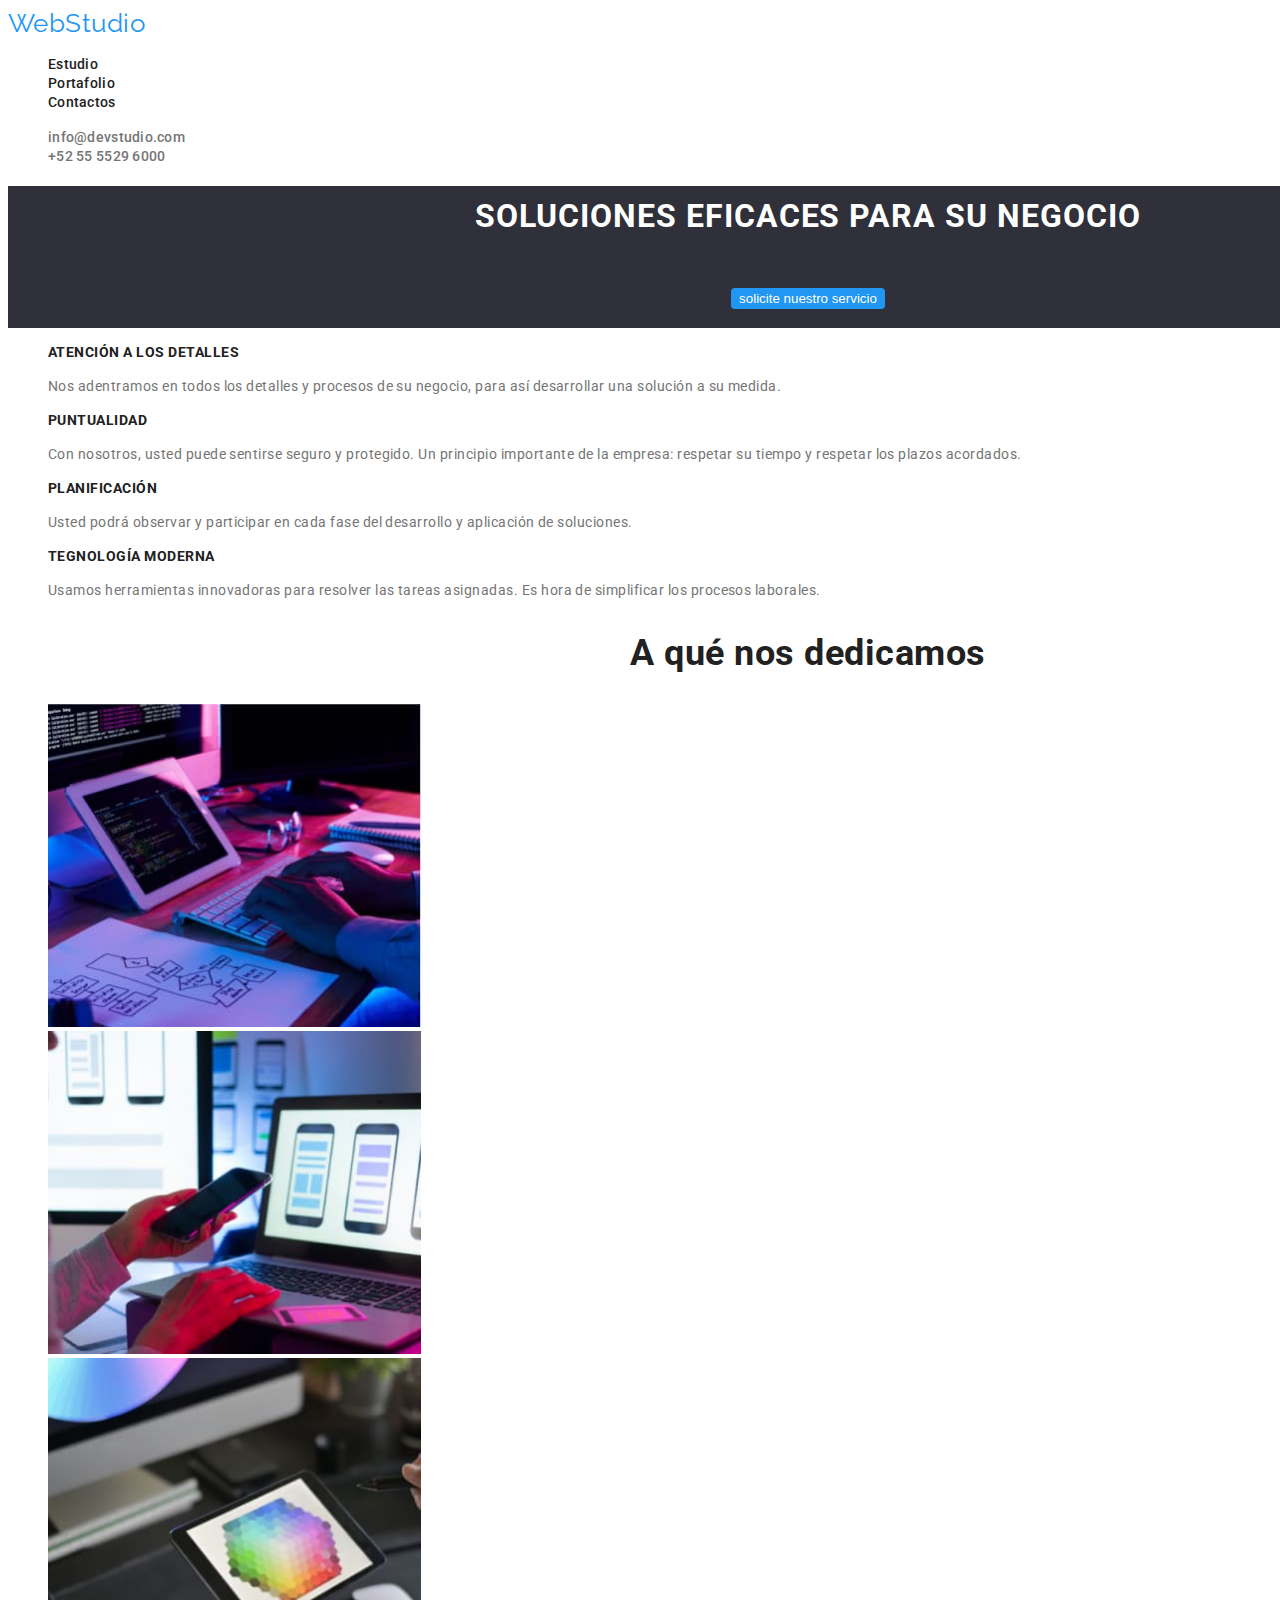
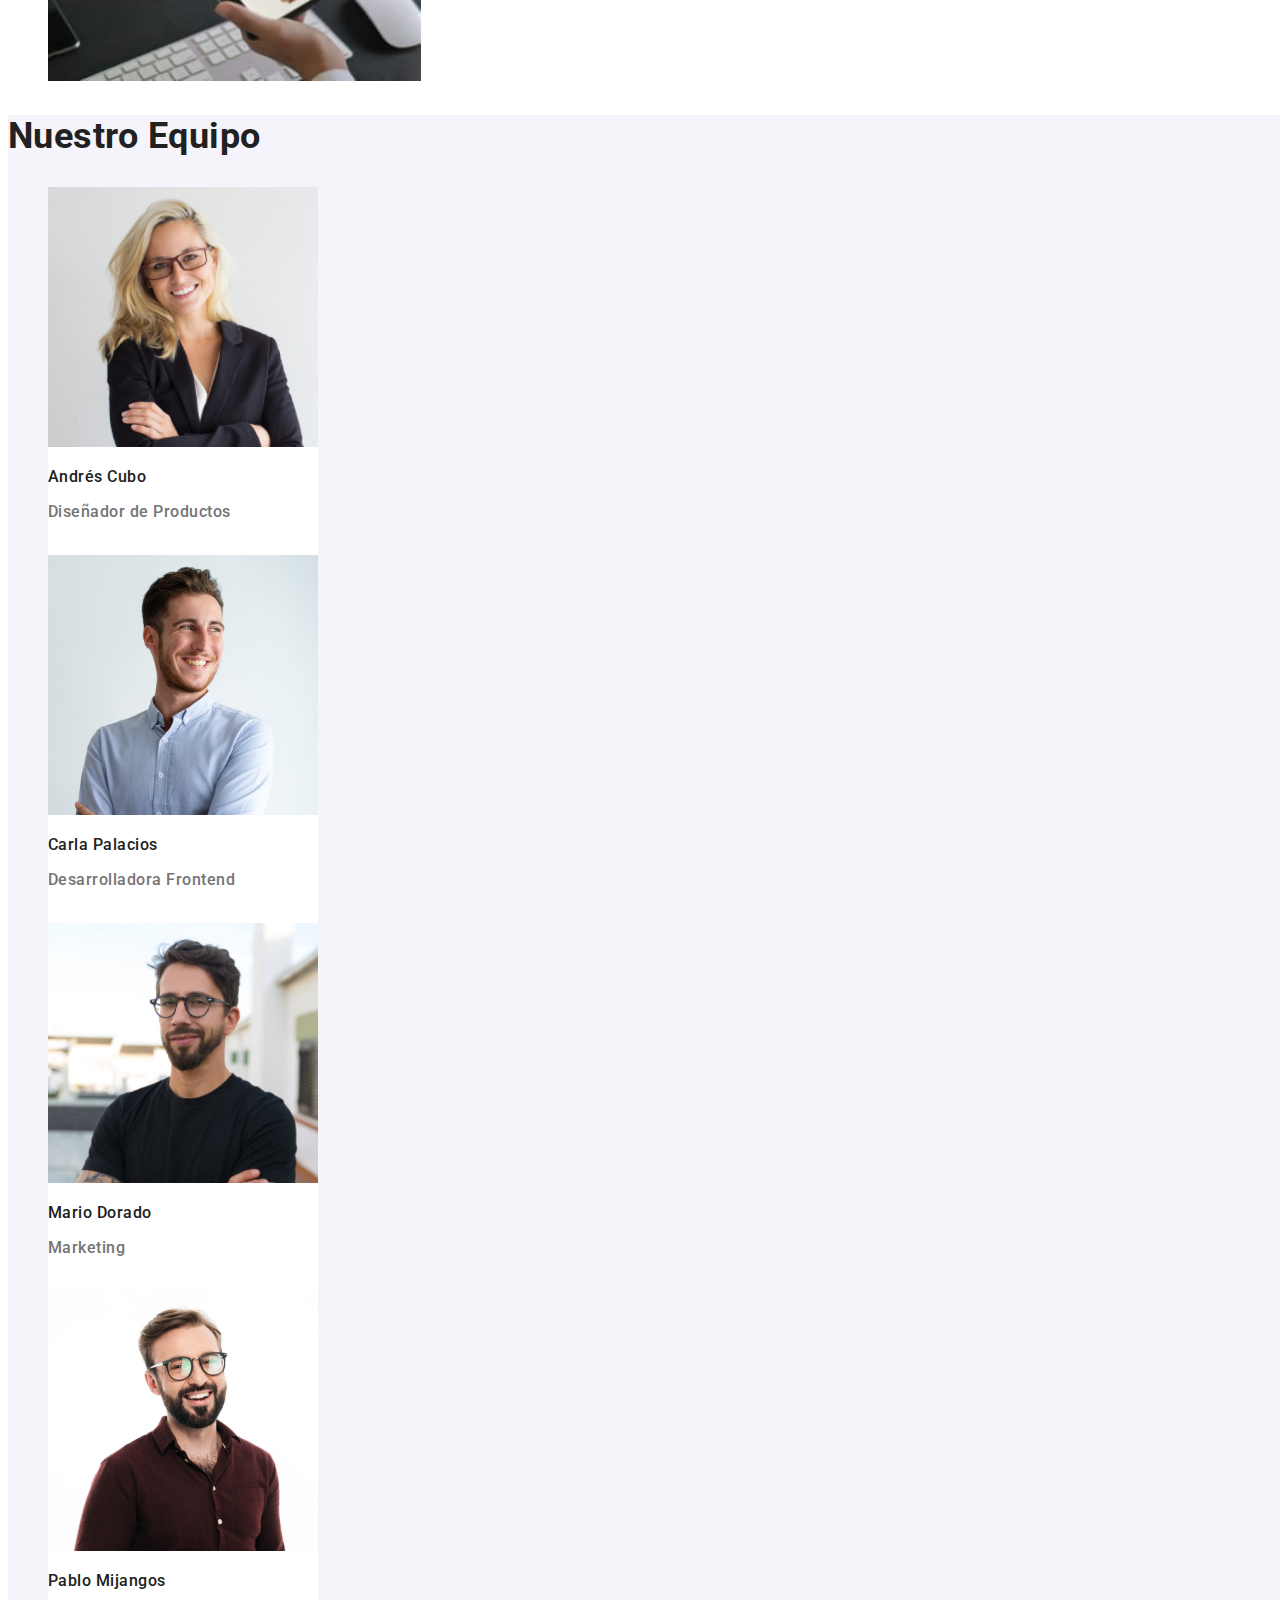
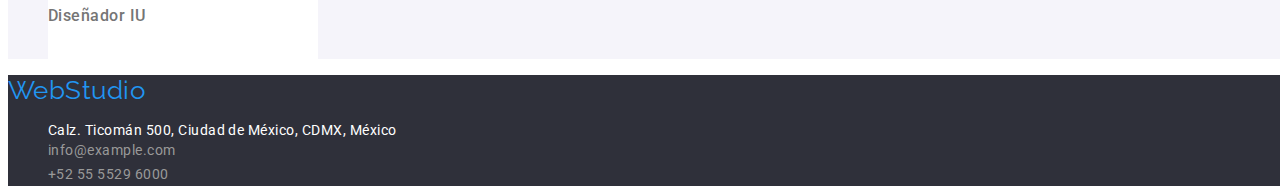
==== index.html @ 9036af28 "update 7" ====
<!DOCTYPE html>
<html lang="en">
  <head>
    <meta charset="UTF-8" />
    <meta http-equiv="X-UA-Compatible" content="IE=edge" />
    <meta name="viewport" content="width=device-width, initial-scale=1.0" />
    <link rel="stylesheet" href="css/styles.css" />
    <link rel="preconnect" href="https://fonts.googleapis.com" />
    <link rel="preconnect" href="https://fonts.gstatic.com" crossorigin />
    <link
      href="https://fonts.googleapis.com/css2?family=Raleway:wght@700&family=Roboto:wght@300;400;500;700;900&display=swap"
      rel="stylesheet"
    />
  </head>
  <body>
    <header>
      <nav>
        <a href="./index.html" class="WebTittle">WebStudio</a>
        <ul class="HeaderList">
          <li class="HeaderMenu"><a href="./index.html" class="HeaderLink">Estudio</a></li>
          <li class="HeaderMenu"><a href="./portafolio.html" class="HeaderLink">Portafolio</a></li>
          <li class="HeaderMenu"><a href="" class="HeaderLink">Сontactos</a></li>
        </ul>
      </nav>
      <ul>
        <li><a href="mailto" class="Contact">info@devstudio.com</a></li>
        <li><a href="tel" class="Contact">+52 55 5529 6000</a></li>
      </ul>
    </header>
    <main>
      <section class="MainTop">
        <h1 class="Maintittle">SOLUCIONES EFICACES PARA SU NEGOCIO</h1>
        <button type="button" class="mainbutton">
          solicite nuestro servicio
        </button>
      </section>
      <section class="MainMid">
        <ul>
          <li>
            <h3 class="MainMidH3">ATENCIÓN A LOS DETALLES</h3>
            <p class="MainMidP">
              Nos adentramos en todos los detalles y procesos de su negocio,
              para así desarrollar una solución a su medida.
            </p>
          </li>
          <li>
            <h3 class="MainMidH3">PUNTUALIDAD</h3>
            <p class="MainMidP">
              Con nosotros, usted puede sentirse seguro y protegido. Un
              principio importante de la empresa: respetar su tiempo y respetar
              los plazos acordados.
            </p>
          </li>
          <li>
            <h3 class="MainMidH3">PLANIFICACIÓN</h3>
            <p class="MainMidP">
              Usted podrá observar y participar en cada fase del desarrollo y
              aplicación de soluciones.
            </p>
          </li>
          <li>
            <h3 class="MainMidH3">TEGNOLOGÍA MODERNA</h3>
            <p class="MainMidP">
              Usamos herramientas innovadoras para resolver las tareas
              asignadas. Es hora de simplificar los procesos laborales.
            </p>
          </li>
        </ul>
      </section>
      <section class="MainMid2">
        <h2 class="MainMidT">A qué nos dedicamos</h2>
        <ul>
          <li><img src="./images/imagen5.jpg" alt="imagen" width="373" /></li>
          <li><img src="./images/imagen6.jpg" alt="imagen" width="373" /></li>
          <li><img src="./images/imagen7.jpg" alt="imagen" width="373" /></li>
        </ul>
      </section>
      <section class="MainBot">
        <h2 class="MainBotT">Nuestro Equipo</h2>
        <ul class="Members">
          <li class="Frame">
            <img src="./images/imagen1.jpg" alt="imagenPD" width="270" />
            <h3 class="Name">Andrés Cubo</h3>
            <p class="Position">Diseñador de Productos</p>
          </li>
          <li class="Frame">
            <img src="./images/imagen2.jpg" alt="imagenFD" width="270" />
            <h3 class="Name">Carla Palacios</h3>
            <p class="Position">Desarrolladora Frontend</p>
          </li class="Frame">
          <li class="Frame">
            <img src="./images/imagen3.jpg" alt="imagenM" width="270" />
            <h3 class="Name">Mario Dorado</h3>
            <p class="Position">Marketing</p>
          </li>
          <li class="Frame">
            <img src="./images/imagen4.jpg" alt="imagenDIU" width="270" />
            <h3 class="Name">Pablo Mijangos</h3>
            <p class="Position">Diseñador IU</p>
          </li>
        </ul>
      </section>
    </main>
    <footer>
      <a href="./index.html" class="Webfooter">WebStudio</a>
      <address>
        <ul>
          <li class="address">
            <a href="https://goo.gl/maps/H7K6rjt7Y7gXga2o7"></a>Calz. Ticomán
            500, Ciudad de México, CDMX, México
          </li>
          <li><a href="info@example.com" class="contactfooter">info@example.com</a></li>
          <li><a href="tel" class="contactfooter">+52 55 5529 6000 </a></li>
        </ul>
      </address>
    </footer>
  </body>
</html>
---- css/styles.css ----
/*Index.html */
.WebTittle {
  color: #2196f3;
  font-family: 'Raleway', sans-serif;
  text-decoration: none;
  font-size: 26px;
}

ul {
  list-style: none;
}

.Contact {
  text-decoration: none;
  color: #757575;
  font-family: 'Roboto';
  font-style: normal;
  font-weight: 500;
  font-size: 14px;
  line-height: 16px;
  letter-spacing: 0.02em;
}

.Contact:hover {
  color: #2196f3;
}

.Contact:focus {
  color: #2196f3;
}

.HeaderLink {
  text-decoration: none;
  color: #212121;
  font-family: 'Roboto';
  font-style: normal;
  font-weight: 500;
  font-size: 14px;
  line-height: 16px;
  letter-spacing: 0.02em;
}

.HeaderLink:hover {
  color: #2196f3;
}
.HeaderLink:focus {
  color: #2196f3;
}
/* Body CSS*/

body {
  font-family: 'Roboto', sans-serif;
  font-size: 14 px;
  color: #212121;
  background-color: var(--primary-white-color);
  letter-spacing: 0.03em;
  width: 1600px;
  height: 2410px;
  background-color: #ffffff;
}

button:hover {
  color: #ffffff;
  background-color: #2196f3;
}

/* CSS de Main*/

.mainbutton {
  background-color: #2196f3;
  cursor: pointer;
  border-radius: 4px;
  color: #ffffff;
  border-color: transparent;
}

.mainbutton:hover {
  background-color: #2196f3;
}

.mainbutton:focus {
  background-color: #2196f3;
}

.MainTittle {
  font-size: 44px;
}

.MainTop {
  font-family: 'Roboto', sans-serif;
  background: #2f303a;
  color: #ffffff;
  font-family: 'Roboto';
  font-style: normal;
  font-weight: 900;
  line-height: 60px;
  text-align: center;
  letter-spacing: 0.06em;
}

.MainMid {
}

.MainMidH3 {
  font-family: 'Roboto', sans-serif;
  color: #212121;
  font-weight: 700;
  font-size: 14px;
}

.MainMidP {
  font-family: 'Roboto', sans-serif;
  color: #757575;
  font-style: normal;
  font-weight: 400;
  font-size: 14px;
  line-height: 24px;
}

.MainMid2 {
}

.MainMidT {
  font-family: 'Roboto', sans-serif;
  font-style: normal;
  font-weight: 700;
  font-size: 36px;
  line-height: 42px;
  text-align: center;
}

.MainBot {
  width: 1600px;
  background: #f5f4fa;
}

.MainBotT {
  font-family: 'Roboto', sans-serif;
  font-style: normal;
  font-weight: 700;
  font-size: 36px;
  line-height: 42px;
}

.Name {
  font-family: 'Roboto', sans-serif;
  color: #212121;
  font-style: normal;
  font-weight: 500;
  font-size: 16px;
  line-height: 19px;
}

.Position {
  color: #757575;
  font-family: 'Roboto', sans-serif;
  font-style: normal;
  font-weight: 500;
  font-size: 16px;
  line-height: 19px;
}

.Members {
  width: 1177px;
  background: #f5f4fa;
}

.Frame {
  width: 270px;
  height: 368px;
  background-color: #ffffff;
}

footer {
  background: #2f303a;
}

.Webfooter {
  color: #2196f3;
  font-family: 'Raleway', sans-serif;
  text-decoration: none;
  font-size: 26px;
  line-height: 31px;
}

.address {
  color: #ffffff;
  font-family: 'Roboto', sans-serif;
  font-style: normal;
  font-weight: 400;
  font-size: 14px;
}

.contactfooter {
  color: hsl(0, 0%, 60%);
  font-style: normal;
  font-weight: 400;
  font-size: 14px;
  line-height: 24px;
  text-decoration: none;
}

/* PORTAFOLIO CSS PART*/

.Sections {
  background: #f5f4fa;
  border-radius: 4px;
}

.buttonP {
  display: inline-block;
  background: #f5f4fa;
  border-radius: 4px;
  cursor: pointer;
  border-color: transparent;
}

.buttonP:hover {
  color: #ffffff;
  background-color: #2196f3;
}

.BotonText {
  font-size: 16px;
  font-weight: 500;
  font-family: inherit;
  padding: 6px 6px;
}

.listaPorta {
  text-decoration: none;
  color: #212121;
}

.Alist {
  text-decoration: none;
  list-style: none;
}

.listph3 {
  text-decoration: none;
  list-style: none;
}

.LiPorta {
  text-decoration: none;
  list-style: none;
}

.PortaBody {
  text-decoration: none;
  list-style: none;
}
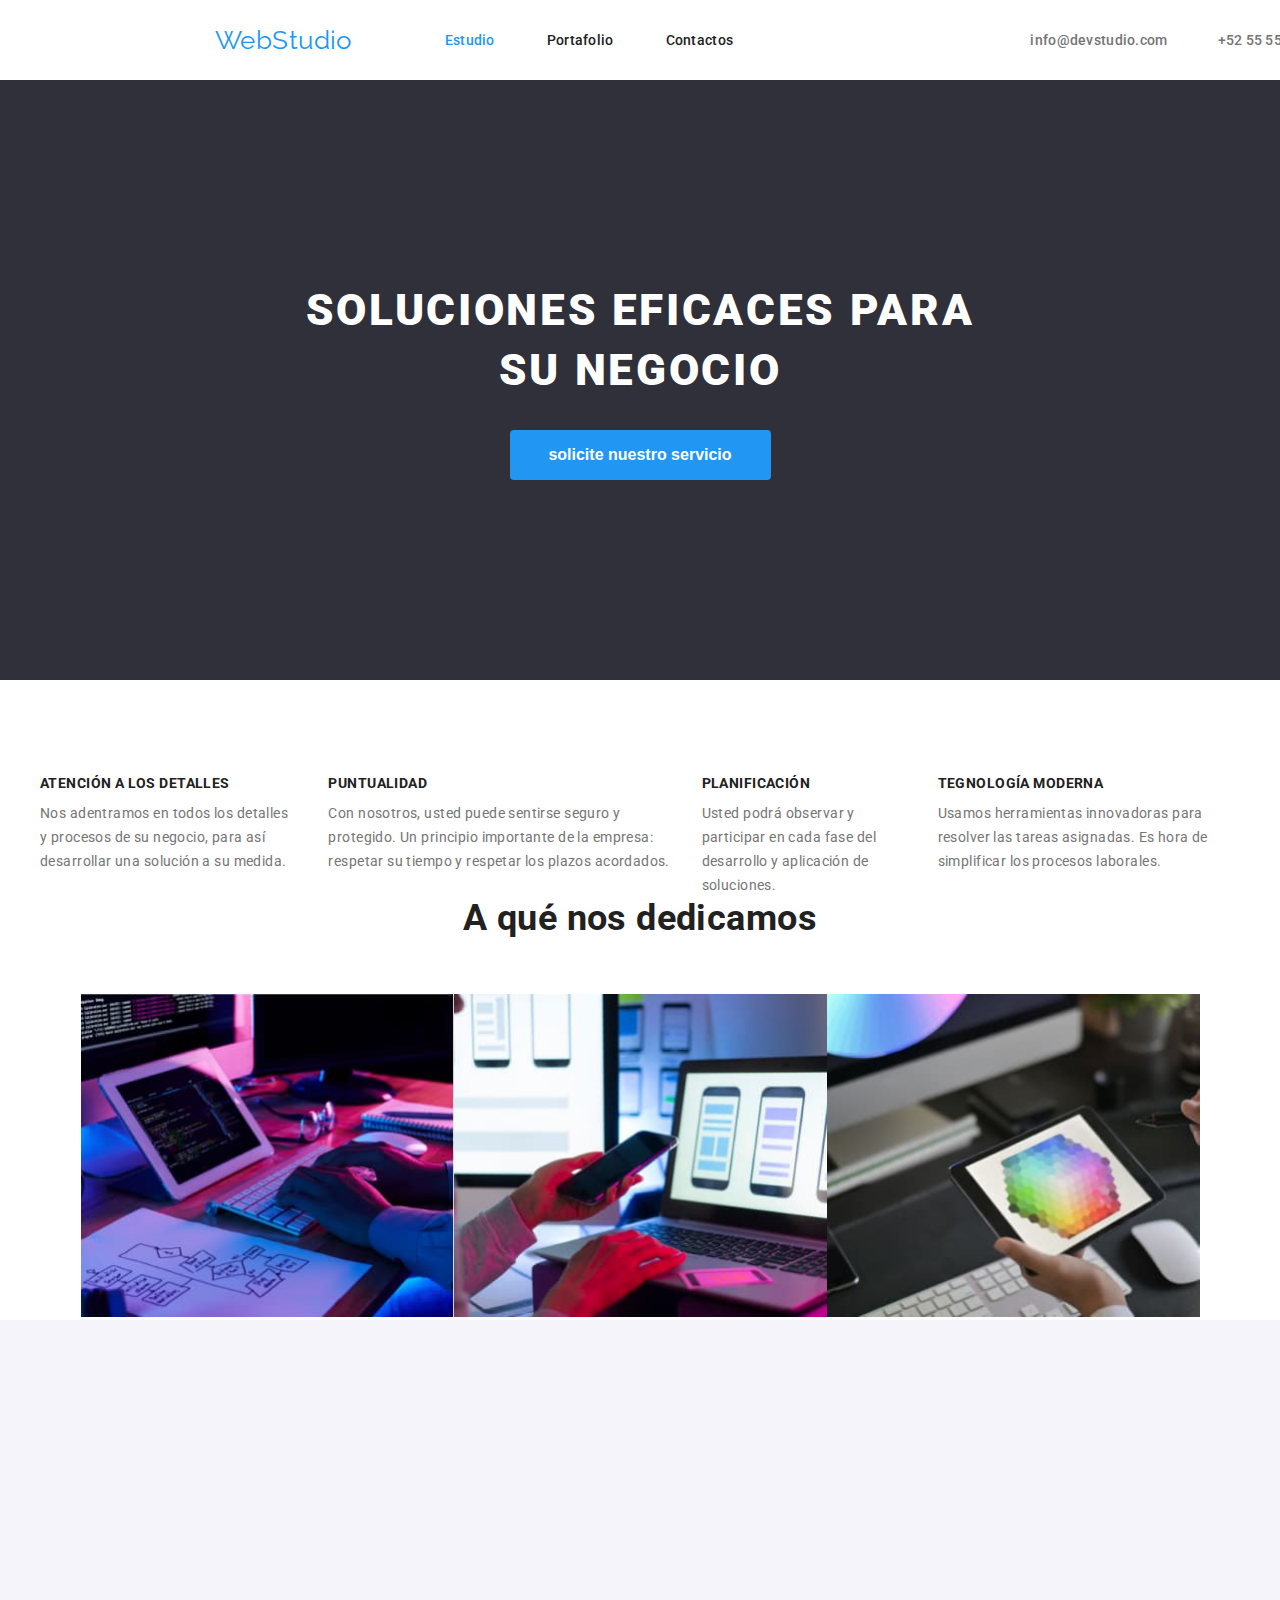
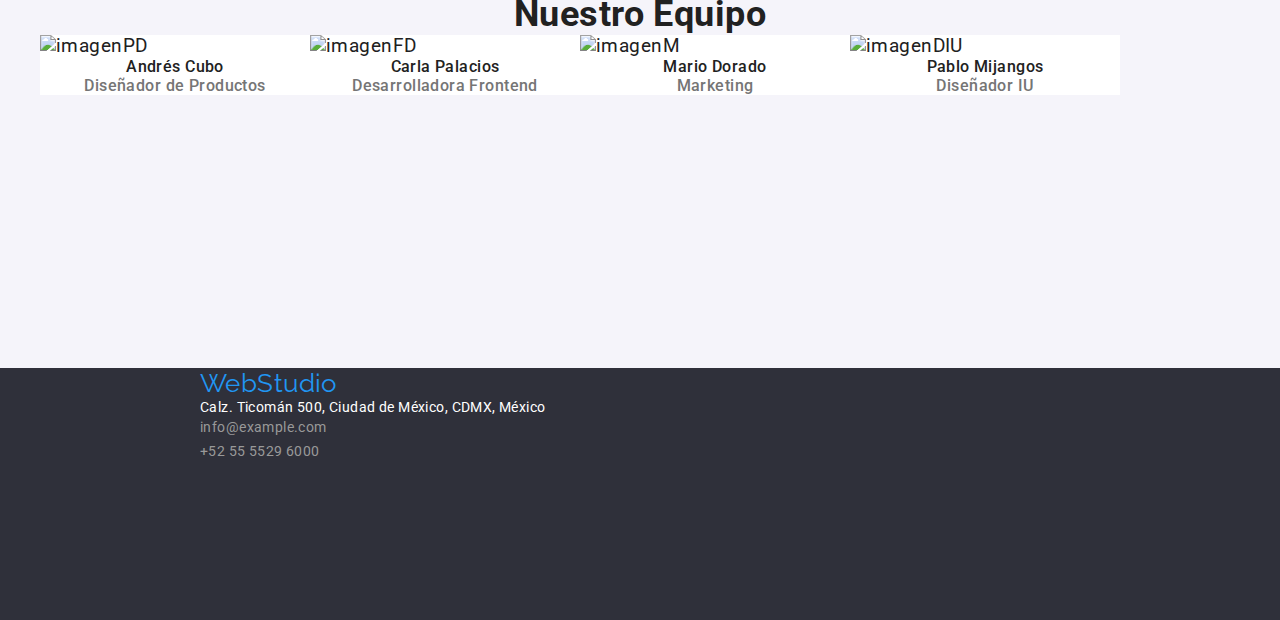
==== commit d7d2f420: "update 4" ====
--- a/index.html
+++ b/index.html
@@ -14,105 +14,143 @@
   </head>
   <body>
     <header>
-      <nav>
-        <a href="./index.html" class="WebTittle">WebStudio</a>
-        <ul class="HeaderList">
-          <li class="HeaderMenu"><a href="./index.html" class="HeaderLink">Estudio</a></li>
-          <li class="HeaderMenu"><a href="./portafolio.html" class="HeaderLink">Portafolio</a></li>
-          <li class="HeaderMenu"><a href="" class="HeaderLink">Сontactos</a></li>
-        </ul>
-      </nav>
-      <ul>
-        <li><a href="mailto" class="Contact">info@devstudio.com</a></li>
-        <li><a href="tel" class="Contact">+52 55 5529 6000</a></li>
-      </ul>
+      <div class="container">
+        <div class="header-container">
+          <nav>
+            <a href="./index.html" class="web-title">WebStudio</a>
+            <ul class="HeaderList">
+              <li class="HeaderMenu">
+                <a href="./index.html" class="HeaderLink active">Estudio</a>
+              </li>
+              <li class="HeaderMenu">
+                <a href="./portafolio.html" class="HeaderLink">Portafolio</a>
+              </li>
+              <li class="HeaderMenu">
+                <a href="" class="HeaderLink">Сontactos</a>
+              </li>
+            </ul>
+          </nav>
+          <ul class="header-info">
+            <li><a href="mailto" class="Contact">info@devstudio.com</a></li>
+            <li><a href="tel" class="Contact">+52 55 5529 6000</a></li>
+          </ul>
+        </div>
+      </div>
     </header>
     <main>
       <section class="MainTop">
-        <h1 class="Maintittle">SOLUCIONES EFICACES PARA SU NEGOCIO</h1>
-        <button type="button" class="mainbutton">
-          solicite nuestro servicio
-        </button>
+        <div class="container">
+          <h1 class="main-title">SOLUCIONES EFICACES PARA SU NEGOCIO</h1>
+          <button type="button" class="main-button">
+            solicite nuestro servicio
+          </button>
+        </div>
       </section>
       <section class="MainMid">
-        <ul>
-          <li>
-            <h3 class="MainMidH3">ATENCIÓN A LOS DETALLES</h3>
-            <p class="MainMidP">
-              Nos adentramos en todos los detalles y procesos de su negocio,
-              para así desarrollar una solución a su medida.
-            </p>
-          </li>
-          <li>
-            <h3 class="MainMidH3">PUNTUALIDAD</h3>
-            <p class="MainMidP">
-              Con nosotros, usted puede sentirse seguro y protegido. Un
-              principio importante de la empresa: respetar su tiempo y respetar
-              los plazos acordados.
-            </p>
-          </li>
-          <li>
-            <h3 class="MainMidH3">PLANIFICACIÓN</h3>
-            <p class="MainMidP">
-              Usted podrá observar y participar en cada fase del desarrollo y
-              aplicación de soluciones.
-            </p>
-          </li>
-          <li>
-            <h3 class="MainMidH3">TEGNOLOGÍA MODERNA</h3>
-            <p class="MainMidP">
-              Usamos herramientas innovadoras para resolver las tareas
-              asignadas. Es hora de simplificar los procesos laborales.
-            </p>
-          </li>
-        </ul>
+        <div class="container">
+          <ul class="details-list">
+            <li class="description-dt">
+              <h3 class="MainMidH3">ATENCIÓN A LOS DETALLES</h3>
+              <p class="MainMidP">
+                Nos adentramos en todos los detalles y procesos de su negocio,
+                para así desarrollar una solución a su medida.
+              </p>
+            </li>
+            <li class="description-dt">
+              <h3 class="MainMidH3">PUNTUALIDAD</h3>
+              <p class="MainMidP">
+                Con nosotros, usted puede sentirse seguro y protegido. Un
+                principio importante de la empresa: respetar su tiempo y
+                respetar los plazos acordados.
+              </p>
+            </li>
+            <li class="description-dt">
+              <h3 class="MainMidH3">PLANIFICACIÓN</h3>
+              <p class="MainMidP">
+                Usted podrá observar y participar en cada fase del desarrollo y
+                aplicación de soluciones.
+              </p>
+            </li>
+            <li class="description-dt">
+              <h3 class="MainMidH3">TEGNOLOGÍA MODERNA</h3>
+              <p class="MainMidP">
+                Usamos herramientas innovadoras para resolver las tareas
+                asignadas. Es hora de simplificar los procesos laborales.
+              </p>
+            </li>
+          </ul>
+        </div>
       </section>
       <section class="MainMid2">
-        <h2 class="MainMidT">A qué nos dedicamos</h2>
-        <ul>
-          <li><img src="./images/imagen5.jpg" alt="imagen" width="373" /></li>
-          <li><img src="./images/imagen6.jpg" alt="imagen" width="373" /></li>
-          <li><img src="./images/imagen7.jpg" alt="imagen" width="373" /></li>
-        </ul>
+        <div class="container">
+          <h2 class="MainMidT">A qué nos dedicamos</h2>
+          <ul class="img-dedication">
+            <li><img src="./images/imagen5.jpg" alt="imagen" width="373" /></li>
+            <li><img src="./images/imagen6.jpg" alt="imagen" width="373" /></li>
+            <li><img src="./images/imagen7.jpg" alt="imagen" width="373" /></li>
+          </ul>
+        </div>
       </section>
       <section class="MainBot">
-        <h2 class="MainBotT">Nuestro Equipo</h2>
-        <ul class="Members">
-          <li class="Frame">
-            <img src="./images/imagen1.jpg" alt="imagenPD" width="270" />
-            <h3 class="Name">Andrés Cubo</h3>
-            <p class="Position">Diseñador de Productos</p>
-          </li>
-          <li class="Frame">
-            <img src="./images/imagen2.jpg" alt="imagenFD" width="270" />
-            <h3 class="Name">Carla Palacios</h3>
-            <p class="Position">Desarrolladora Frontend</p>
-          </li class="Frame">
-          <li class="Frame">
-            <img src="./images/imagen3.jpg" alt="imagenM" width="270" />
-            <h3 class="Name">Mario Dorado</h3>
-            <p class="Position">Marketing</p>
-          </li>
-          <li class="Frame">
-            <img src="./images/imagen4.jpg" alt="imagenDIU" width="270" />
-            <h3 class="Name">Pablo Mijangos</h3>
-            <p class="Position">Diseñador IU</p>
-          </li>
-        </ul>
+        <div class="container flex-mainbot">
+          <h2 class="MainBotT">Nuestro Equipo</h2>
+          <ul class="Members">
+            <li class="Frame">
+              <img
+                src="./images/andres-cubo.jpg"
+                alt="imagenPD"
+                width="270"
+                class="team-img"
+              />
+              <h3 class="Name">Andrés Cubo</h3>
+              <p class="Position">Diseñador de Productos</p>
+            </li>
+            <li class="Frame">
+              <img
+                src="./images/carla-p.jpg"
+                alt="imagenFD"
+                width="270"
+                class="team-img"
+              />
+              <h3 class="Name">Carla Palacios</h3>
+              <p class="Position">Desarrolladora Frontend</p>
+            </li>
+            <li class="Frame">
+              <img src="./images/mario-d.jpg" alt="imagenM" width="270" />
+              <h3 class="Name">Mario Dorado</h3>
+              <p class="Position">Marketing</p>
+            </li>
+            <li class="Frame">
+              <img src="./images/pablo-m.jpg" alt="imagenDIU" width="270" />
+              <h3 class="Name">Pablo Mijangos</h3>
+              <p class="Position">Diseñador IU</p>
+            </li>
+          </ul>
+        </div>
       </section>
     </main>
     <footer>
-      <a href="./index.html" class="Webfooter">WebStudio</a>
-      <address>
-        <ul>
-          <li class="address">
-            <a href="https://goo.gl/maps/H7K6rjt7Y7gXga2o7"></a>Calz. Ticomán
-            500, Ciudad de México, CDMX, México
-          </li>
-          <li><a href="info@example.com" class="contactfooter">info@example.com</a></li>
-          <li><a href="tel" class="contactfooter">+52 55 5529 6000 </a></li>
-        </ul>
-      </address>
+      <div class="container">
+        <div class="footer-website">
+          <a href="./index.html" class="Webfooter">WebStudio</a>
+          <address>
+            <ul>
+              <li class="address">
+                <a href="https://goo.gl/maps/H7K6rjt7Y7gXga2o7"></a>Calz.
+                Ticomán 500, Ciudad de México, CDMX, México
+              </li>
+              <li>
+                <a href="info@example.com" class="contact-footer"
+                  >info@example.com</a
+                >
+              </li>
+              <li>
+                <a href="tel" class="contact-footer">+52 55 5529 6000 </a>
+              </li>
+            </ul>
+          </address>
+        </div>
+      </div>
     </footer>
   </body>
 </html>
--- a/css/styles.css
+++ b/css/styles.css
@@ -1,13 +1,95 @@
 /*Index.html */
-.WebTittle {
+* {
+  margin: 0;
+  padding: 0;
+  box-sizing: border-box;
+}
+
+a {
+  text-decoration: none;
+  list-style: none;
+}
+
+.container {
+  width: 1200px;
+  margin: 0 auto;
+} 
+
+header {
+  display: flex;
+  justify-content: space-between;
+  margin: auto;
+  height: 80px;
+  width: 1600px;
+}
+
+
+.header-container {
+  display: flex;
+  padding: 0px 15px;
+}
+
+nav {
+  display: flex;
+  align-items: center;
+}
+
+nav .HeaderList {
+  margin: 0;
+  padding: 0;
+}
+
+.web-title {
   color: #2196f3;
   font-family: 'Raleway', sans-serif;
-  text-decoration: none;
   font-size: 26px;
-}
+  margin-right: 93px;
+  text-decoration: none;
+  padding: 25px 0px;
+}
+
+.HeaderMenu {
+  margin-right: 20px;
+}
+
+.HeaderLink {
+  color: #212121;
+  font-family: 'Roboto';
+  font-style: normal;
+  font-weight: 500;
+  font-size: 14px;
+  line-height: 16px;
+  letter-spacing: 0.02em;
+  padding: 25px 0px;
+  text-decoration: none;
+}
+
+.active {
+  color: #2196f3;
+}
+
+.HeaderLink:hover,
+.HeaderLink:focus {
+  color: #2196f3;
+}
+/* Body CSS*/
 
 ul {
   list-style: none;
+}
+
+.HeaderList {
+  display: flex;
+  list-style: none;
+  gap: 50px 32px;
+  margin: 0;
+  padding: 0;
+}
+
+.header-info {
+  display: flex;
+  align-items: center;
+  margin-left: auto; 
 }
 
 .Contact {
@@ -17,46 +99,26 @@
   font-style: normal;
   font-weight: 500;
   font-size: 14px;
+  margin-right: 50px;
   line-height: 16px;
   letter-spacing: 0.02em;
 }
 
-.Contact:hover {
-  color: #2196f3;
-}
-
+.Contact:hover,
 .Contact:focus {
   color: #2196f3;
 }
 
-.HeaderLink {
-  text-decoration: none;
-  color: #212121;
-  font-family: 'Roboto';
-  font-style: normal;
-  font-weight: 500;
-  font-size: 14px;
-  line-height: 16px;
-  letter-spacing: 0.02em;
-}
-
-.HeaderLink:hover {
-  color: #2196f3;
-}
-.HeaderLink:focus {
-  color: #2196f3;
-}
-/* Body CSS*/
+.flex-header {
+  display: flex;
+}
 
 body {
-  font-family: 'Roboto', sans-serif;
-  font-size: 14 px;
-  color: #212121;
-  background-color: var(--primary-white-color);
+  background-color: #ffffff;
+  color: #212121;
+  font-family: 'Roboto', sans-serif;
+  font-size: 14px;
   letter-spacing: 0.03em;
-  width: 1600px;
-  height: 2410px;
-  background-color: #ffffff;
 }
 
 button:hover {
@@ -66,55 +128,77 @@
 
 /* CSS de Main*/
 
-.mainbutton {
-  background-color: #2196f3;
-  cursor: pointer;
-  border-radius: 4px;
-  color: #ffffff;
-  border-color: transparent;
-}
-
-.mainbutton:hover {
-  background-color: #2196f3;
-}
-
-.mainbutton:focus {
-  background-color: #2196f3;
-}
-
-.MainTittle {
+.MainTop {
+  display: flex;
+  align-items: center;
+  background: #2f303a;
+  color: #ffffff;
+  justify-content: center;
+  font-family: 'Roboto', sans-serif;
+  font-style: normal;
+  font-weight: 900;
+  text-align: center;
+  height: 600px;
+}
+
+.main-title {
+  color: white;
   font-size: 44px;
-}
-
-.MainTop {
-  font-family: 'Roboto', sans-serif;
-  background: #2f303a;
-  color: #ffffff;
-  font-family: 'Roboto';
-  font-style: normal;
   font-weight: 900;
   line-height: 60px;
-  text-align: center;
   letter-spacing: 0.06em;
-}
+  margin: auto;
+  width: 696px;
+  height: 120px;
+}
+
+.main-button {
+  background-color: #2196f3;
+  border-radius: 4px;
+  border-color: transparent;
+  cursor: pointer;
+  font-weight: 700;
+  font-size: 16px;
+  height: 50px;
+  line-height: 30px;
+  margin-top: 30px;
+  width: 261px;
+  color: #ffffff;
+}
+
+.main-button:hover,
+.main-button:focus {
+  background-color: #2196f3;
+}
+
 
 .MainMid {
 }
 
+.details-list {
+  display: flex;
+  margin-top: 95px;
+}
+
+.description-dt {
+  margin-right: 30px;
+}
+
 .MainMidH3 {
-  font-family: 'Roboto', sans-serif;
-  color: #212121;
+  color: #212121;
+  font-family: 'Roboto', sans-serif;
   font-weight: 700;
   font-size: 14px;
 }
 
 .MainMidP {
-  font-family: 'Roboto', sans-serif;
   color: #757575;
   font-style: normal;
   font-weight: 400;
+  font-family: 'Roboto', sans-serif;
   font-size: 14px;
   line-height: 24px;
+  margin-top: 10px;
 }
 
 .MainMid2 {
@@ -129,9 +213,20 @@
   text-align: center;
 }
 
+.img-dedication {
+  display: flex;
+  justify-content: center;
+  margin-top: 55px;
+}
+
 .MainBot {
-  width: 1600px;
+  display: flex;
+  align-items: center;
   background: #f5f4fa;
+  height: 648px;
+}
+
+.flex-mainbot {
 }
 
 .MainBotT {
@@ -140,11 +235,33 @@
   font-weight: 700;
   font-size: 36px;
   line-height: 42px;
+  text-align: center;
+}
+
+.Members {
+  display: flex;
+  align-content: center;
+  background: #f5f4fa;
+  font-size: 19px;
+  flex-wrap: wrap;
+  line-height: 1.18;
+  margin: 0;
+}
+
+.Frame {
+  display: flex;
+  flex-direction: column;
+  align-items: center;
+  width: 270px;
+  background-color: #ffffff;
+}
+
+.Frame .team-img {
 }
 
 .Name {
-  font-family: 'Roboto', sans-serif;
-  color: #212121;
+  color: #212121;
+  font-family: 'Roboto', sans-serif;
   font-style: normal;
   font-weight: 500;
   font-size: 16px;
@@ -160,19 +277,16 @@
   line-height: 19px;
 }
 
-.Members {
-  width: 1177px;
-  background: #f5f4fa;
-}
-
-.Frame {
-  width: 270px;
-  height: 368px;
-  background-color: #ffffff;
-}
-
 footer {
   background: #2f303a;
+  width: 1600px;
+  height: 252px;
+}
+
+.footer-website {
+  display: flex;
+  flex-direction: column;
+  justify-content: flex-start;
 }
 
 .Webfooter {
@@ -191,7 +305,7 @@
   font-size: 14px;
 }
 
-.contactfooter {
+.contact-footer {
   color: hsl(0, 0%, 60%);
   font-style: normal;
   font-weight: 400;
@@ -200,19 +314,64 @@
   text-decoration: none;
 }
 
+.contact-footer:focus,
+.contact-footer:hover {
+}
+
 /* PORTAFOLIO CSS PART*/
 
-.Sections {
+/*.Sections {
   background: #f5f4fa;
   border-radius: 4px;
 }
+*/
+.portafolio-content {
+  width: 1170px;
+  height: 1360px;
+}
 
 .buttonP {
-  display: inline-block;
-  background: #f5f4fa;
   border-radius: 4px;
+  background-color: #f5f4fa;
+  border-color: transparent;
+  color: black;
   cursor: pointer;
-  border-color: transparent;
+  font-weight: 500;
+  font-size: 16px;
+  line-height: 26px;
+  text-align: center;
+}
+
+/*Seccion de botones */
+
+.menu-portafolio {
+  display: flex;
+}
+
+.todo {
+  height: 38px;
+  width: 73px;
+}
+.sitios-web {
+  height: 38px;
+  width: 128px;
+}
+.aplicaciones {
+  height: 38px;
+  width: 145px;
+}
+.diseno {
+  height: 38px;
+  width: 103px;
+}
+.marketing {
+  height: 38px;
+  width: 130px;
+}
+
+.buttonP-active {
+  background-color: #2196f3;
+  color: #ffffff;
 }
 
 .buttonP:hover {
@@ -227,9 +386,25 @@
   padding: 6px 6px;
 }
 
-.listaPorta {
-  text-decoration: none;
-  color: #212121;
+.menu-main {
+}
+
+.lista-porta {
+  display: flex;
+  flex-wrap: wrap;
+  justify-content: space-between;
+  color: #212121;
+  margin-top: 50px;
+  margin-bottom: 83px;
+  text-decoration: none;
+}
+
+.LiPorta {
+  border: 1px solid #eeeeee;
+  margin-right: 10px;
+  margin-top: 20px;
+  width: 370px;
+  height: 404px;
 }
 
 .Alist {
@@ -240,14 +415,16 @@
 .listph3 {
   text-decoration: none;
   list-style: none;
-}
-
-.LiPorta {
-  text-decoration: none;
-  list-style: none;
+  color: #212121;
 }
 
 .PortaBody {
   text-decoration: none;
   list-style: none;
 }
+
+.Psubti {
+  list-style: none;
+  text-decoration: none;
+  color: #757575;
+}
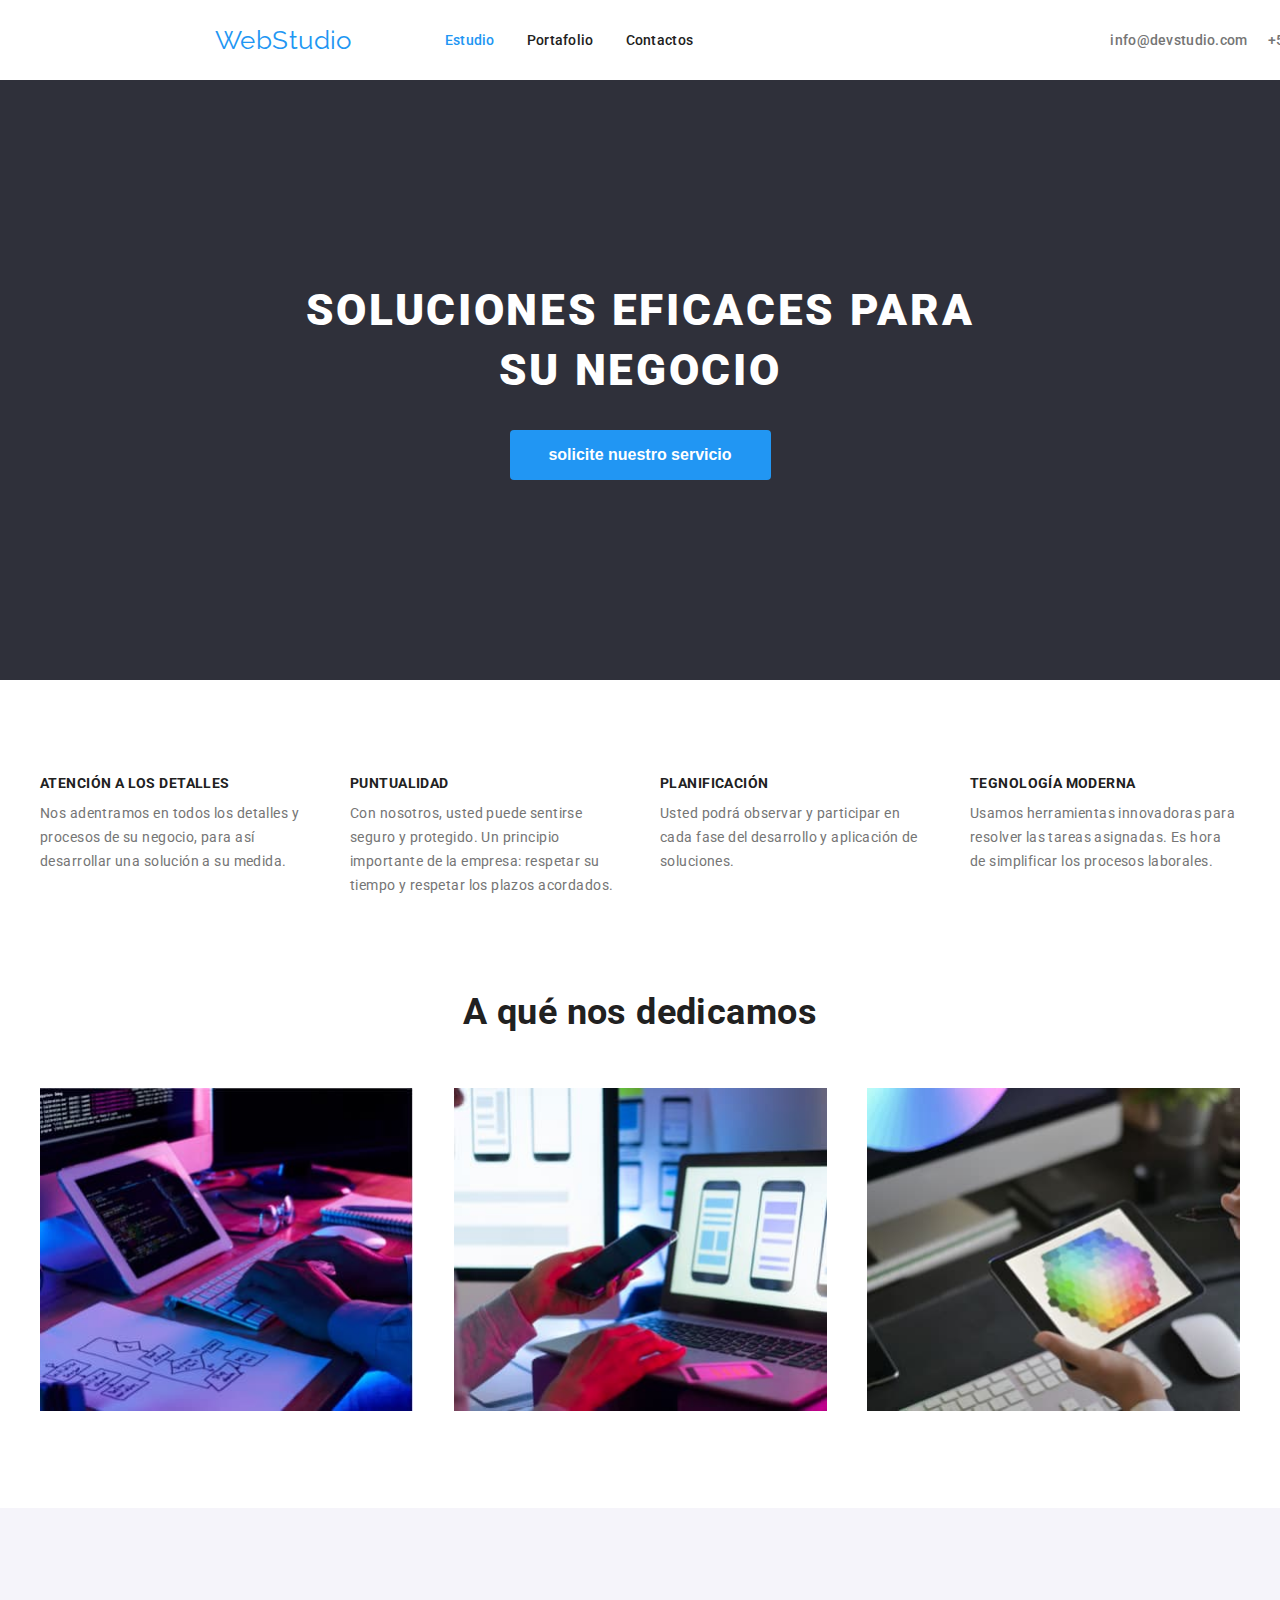
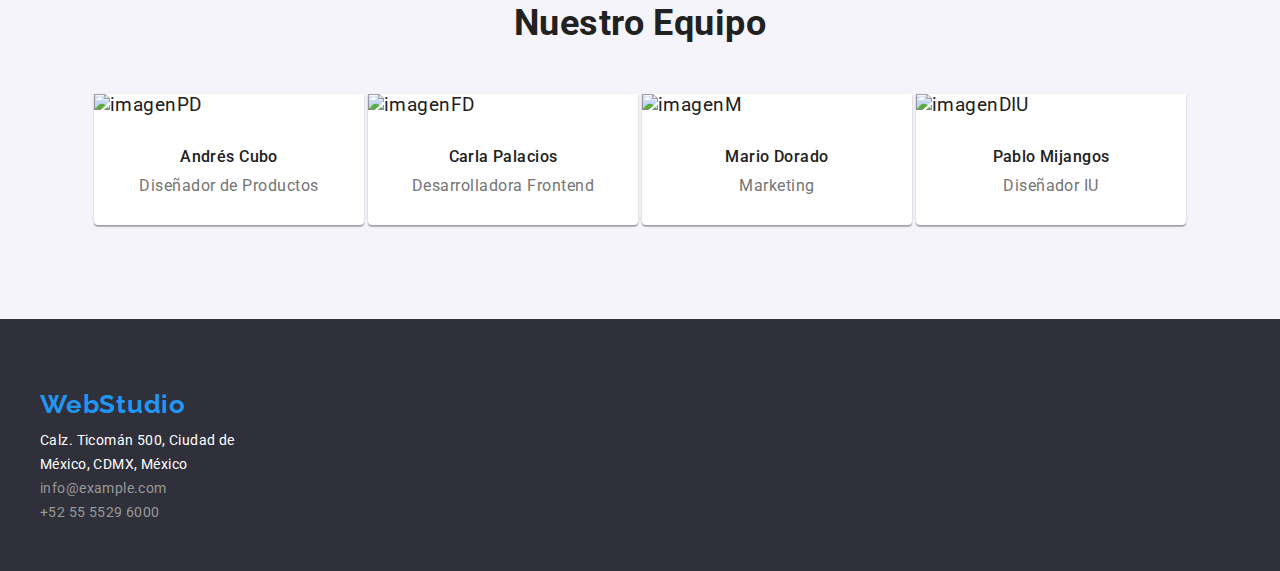
==== commit 038db196: "update" ====
--- a/index.html
+++ b/index.html
@@ -31,8 +31,8 @@
             </ul>
           </nav>
           <ul class="header-info">
-            <li><a href="mailto" class="Contact">info@devstudio.com</a></li>
-            <li><a href="tel" class="Contact">+52 55 5529 6000</a></li>
+            <li class="header-contact"><a href="mailto" class="Contact">info@devstudio.com</a></li>
+            <li class="header-contact"> <a href="tel" class="Contact">+52 55 5529 6000</a></li>
           </ul>
         </div>
       </div>
@@ -92,7 +92,7 @@
         </div>
       </section>
       <section class="MainBot">
-        <div class="container flex-mainbot">
+        <div class="container">
           <h2 class="MainBotT">Nuestro Equipo</h2>
           <ul class="Members">
             <li class="Frame">
@@ -100,30 +100,36 @@
                 src="./images/andres-cubo.jpg"
                 alt="imagenPD"
                 width="270"
-                class="team-img"
               />
-              <h3 class="Name">Andrés Cubo</h3>
-              <p class="Position">Diseñador de Productos</p>
+              <div class="frame-body">
+                <h3 class="Name">Andrés Cubo</h3>
+                <p class="Position">Diseñador de Productos</p>
+              </div>
             </li>
             <li class="Frame">
               <img
                 src="./images/carla-p.jpg"
                 alt="imagenFD"
                 width="270"
-                class="team-img"
               />
-              <h3 class="Name">Carla Palacios</h3>
-              <p class="Position">Desarrolladora Frontend</p>
+              <div class="frame-body">
+                <h3 class="Name">Carla Palacios</h3>
+                <p class="Position">Desarrolladora Frontend</p>
+              </div>    
             </li>
             <li class="Frame">
               <img src="./images/mario-d.jpg" alt="imagenM" width="270" />
-              <h3 class="Name">Mario Dorado</h3>
-              <p class="Position">Marketing</p>
+              <div class="frame-body">
+                <h3 class="Name">Mario Dorado</h3>
+                <p class="Position">Marketing</p>
+              </div> 
             </li>
             <li class="Frame">
               <img src="./images/pablo-m.jpg" alt="imagenDIU" width="270" />
-              <h3 class="Name">Pablo Mijangos</h3>
-              <p class="Position">Diseñador IU</p>
+              <div class="frame-body">
+                <h3 class="Name">Pablo Mijangos</h3>
+                <p class="Position">Diseñador IU</p>
+              </div>    
             </li>
           </ul>
         </div>
--- a/css/styles.css
+++ b/css/styles.css
@@ -13,30 +13,25 @@
 .container {
   width: 1200px;
   margin: 0 auto;
+  padding: 0px, 16px;
 } 
 
 header {
   display: flex;
   justify-content: space-between;
   margin: auto;
-  height: 80px;
   width: 1600px;
 }
 
 
 .header-container {
   display: flex;
-  padding: 0px 15px;
+  padding: 25px 15px;
 }
 
 nav {
   display: flex;
   align-items: center;
-}
-
-nav .HeaderList {
-  margin: 0;
-  padding: 0;
 }
 
 .web-title {
@@ -45,10 +40,9 @@
   font-size: 26px;
   margin-right: 93px;
   text-decoration: none;
-  padding: 25px 0px;
-}
-
-.HeaderMenu {
+}
+
+.header-contact:not(:last-child) {
   margin-right: 20px;
 }
 
@@ -92,6 +86,10 @@
   margin-left: auto; 
 }
 
+.header-info:not(:last-child){
+  margin-right: 50px;
+}
+
 .Contact {
   text-decoration: none;
   color: #757575;
@@ -99,7 +97,6 @@
   font-style: normal;
   font-weight: 500;
   font-size: 14px;
-  margin-right: 50px;
   line-height: 16px;
   letter-spacing: 0.02em;
 }
@@ -138,7 +135,7 @@
   font-style: normal;
   font-weight: 900;
   text-align: center;
-  height: 600px;
+  padding: 200px 0px;
 }
 
 .main-title {
@@ -173,15 +170,17 @@
 
 
 .MainMid {
+  padding-bottom: 47px;
 }
 
 .details-list {
   display: flex;
+  justify-content: space-between;
   margin-top: 95px;
 }
 
 .description-dt {
-  margin-right: 30px;
+  width: 270px;
 }
 
 .MainMidH3 {
@@ -202,6 +201,8 @@
 }
 
 .MainMid2 {
+  padding-top: 47px;
+  padding-bottom: 94px;
 }
 
 .MainMidT {
@@ -215,19 +216,18 @@
 
 .img-dedication {
   display: flex;
-  justify-content: center;
-  margin-top: 55px;
+  justify-content: space-between;
+  padding-top: 55px;
 }
 
 .MainBot {
   display: flex;
   align-items: center;
   background: #f5f4fa;
-  height: 648px;
-}
-
-.flex-mainbot {
-}
+  padding: 94px;
+}
+
+
 
 .MainBotT {
   font-family: 'Roboto', sans-serif;
@@ -235,12 +235,14 @@
   font-weight: 700;
   font-size: 36px;
   line-height: 42px;
+  margin-bottom: 50px;
   text-align: center;
 }
 
 .Members {
   display: flex;
   align-content: center;
+  justify-content: space-between;
   background: #f5f4fa;
   font-size: 19px;
   flex-wrap: wrap;
@@ -249,14 +251,14 @@
 }
 
 .Frame {
-  display: flex;
-  flex-direction: column;
-  align-items: center;
   width: 270px;
   background-color: #ffffff;
-}
-
-.Frame .team-img {
+  border-radius: 0px 0px 4px 4px;
+  box-shadow: 0px 2px 1px 0px rgba(0, 0, 0, 0.20), 0px 1px 1px 0px rgba(0, 0, 0, 0.14), 0px 1px 3px 0px rgba(0, 0, 0, 0.12);
+}
+
+.frame-body{
+  margin: 30px;
 }
 
 .Name {
@@ -266,43 +268,58 @@
   font-weight: 500;
   font-size: 16px;
   line-height: 19px;
+  margin-top: 30px;
+  text-align: center;
 }
 
 .Position {
   color: #757575;
   font-family: 'Roboto', sans-serif;
   font-style: normal;
-  font-weight: 500;
+  font-weight: 400;
   font-size: 16px;
   line-height: 19px;
-}
+  letter-spacing: 0.48px;
+  margin-top: 10px;
+  text-align: center;
+}
+
+
+/*footer css */
+
 
 footer {
   background: #2f303a;
-  width: 1600px;
   height: 252px;
 }
 
 .footer-website {
   display: flex;
   flex-direction: column;
-  justify-content: flex-start;
+  align-items: flex-start;
 }
 
 .Webfooter {
-  color: #2196f3;
-  font-family: 'Raleway', sans-serif;
-  text-decoration: none;
+  color: #2196F3;
+  font-family: Raleway;
   font-size: 26px;
-  line-height: 31px;
+  font-style: normal;
+  font-weight: 700;
+  line-height: normal;
+  letter-spacing: 0.78px;
+  margin-bottom: 9px;
+  margin-top: 70px;
 }
 
 .address {
-  color: #ffffff;
-  font-family: 'Roboto', sans-serif;
+  color: #FFF;
+  font-family: Roboto;
+  font-size: 14px;
   font-style: normal;
   font-weight: 400;
-  font-size: 14px;
+  line-height: 24px; /* 171.429% */
+  letter-spacing: 0.42px;
+  width: 231px;
 }
 
 .contact-footer {
@@ -311,6 +328,7 @@
   font-weight: 400;
   font-size: 14px;
   line-height: 24px;
+  margin-bottom: 2px;
   text-decoration: none;
 }
 
@@ -327,7 +345,8 @@
 */
 .portafolio-content {
   width: 1170px;
-  height: 1360px;
+  margin: auto;
+  padding-top: 106px;
 }
 
 .buttonP {
@@ -336,6 +355,7 @@
   border-color: transparent;
   color: black;
   cursor: pointer;
+  font-family: Roboto;
   font-weight: 500;
   font-size: 16px;
   line-height: 26px;
@@ -346,6 +366,9 @@
 
 .menu-portafolio {
   display: flex;
+  justify-content: center;
+  gap: 8px;
+  margin-bottom: 50px;
 }
 
 .todo {
@@ -387,24 +410,27 @@
 }
 
 .menu-main {
+  display: flex;
+  gap: 30px;
 }
 
 .lista-porta {
   display: flex;
   flex-wrap: wrap;
-  justify-content: space-between;
-  color: #212121;
-  margin-top: 50px;
-  margin-bottom: 83px;
+  color: #212121;
+  margin-bottom: 82px;
+  gap: 30px;
   text-decoration: none;
 }
 
 .LiPorta {
   border: 1px solid #eeeeee;
-  margin-right: 10px;
-  margin-top: 20px;
+  text-align: left;
   width: 370px;
-  height: 404px;
+}
+
+.liporta-body{
+  margin: 24px 20px;
 }
 
 .Alist {
@@ -424,7 +450,7 @@
 }
 
 .Psubti {
-  list-style: none;
-  text-decoration: none;
   color: #757575;
-}
+  list-style: none;
+  text-decoration: none;
+}
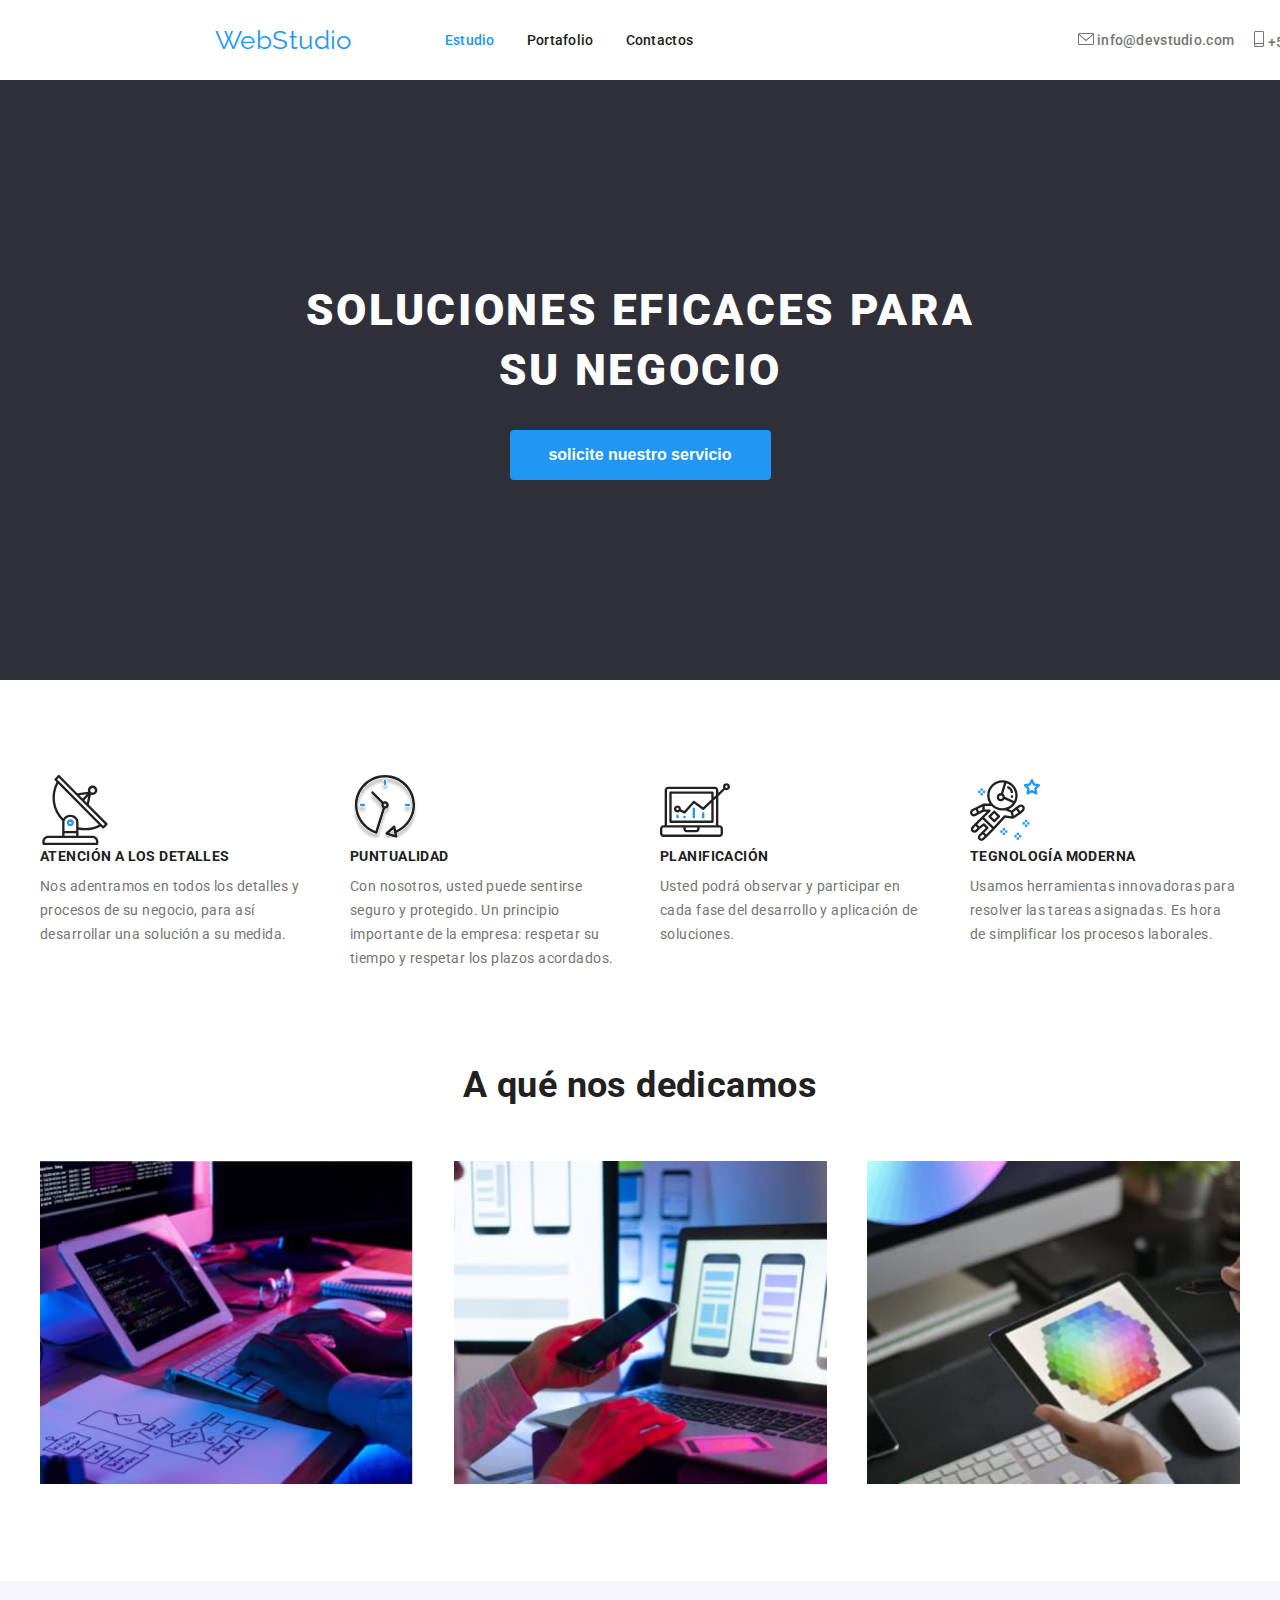
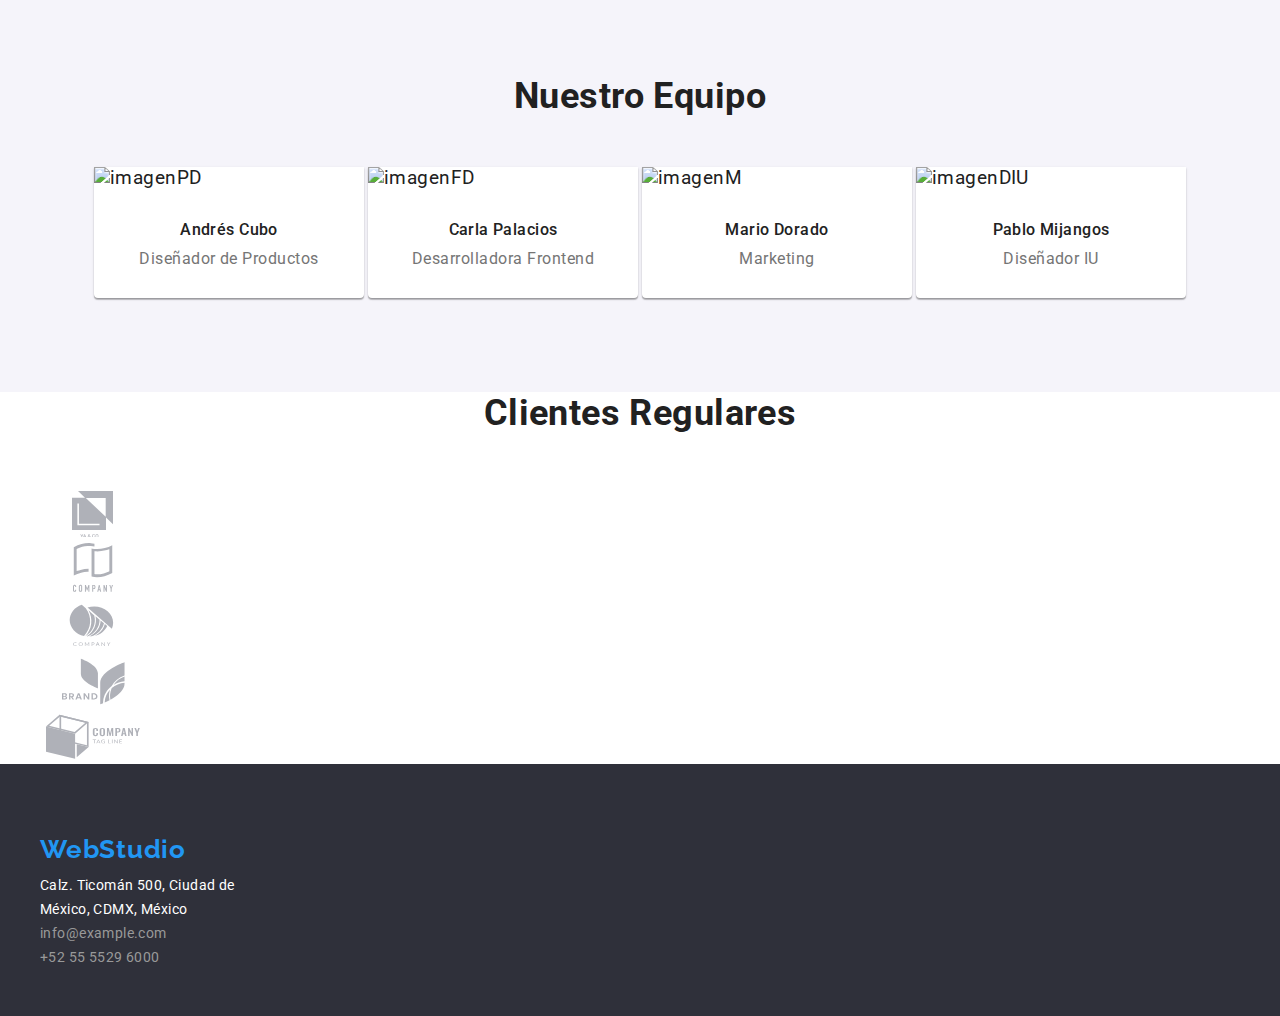
==== commit 12dc1273: "1" ====
--- a/index.html
+++ b/index.html
@@ -31,8 +31,17 @@
             </ul>
           </nav>
           <ul class="header-info">
-            <li class="header-contact"><a href="mailto" class="Contact">info@devstudio.com</a></li>
-            <li class="header-contact"> <a href="tel" class="Contact">+52 55 5529 6000</a></li>
+            <li class="header-contact">
+              <svg xmlns="http://www.w3.org/2000/svg" width="16" height="12" viewBox="0 0 16 12" fill="none">
+              <path d="M14.5 0H1.50001C0.672854 0 0 0.672853 0 1.50001V10.5C0 11.3271 0.672854 12 1.50001 12H14.5C15.3271 12 16 11.3271 16 10.5V1.50001C16 0.672853 15.3271 0 14.5 0ZM14.5 0.999994C14.5679 0.999994 14.6325 1.01409 14.6916 1.0387L8 6.83838L1.30833 1.0387C1.36742 1.01412 1.43204 0.999994 1.49998 0.999994H14.5ZM14.5 11H1.50001C1.22414 11 0.999996 10.7759 0.999996 10.5V2.09521L7.67236 7.87792C7.76661 7.95944 7.8833 7.99999 8 7.99999C8.1167 7.99999 8.23339 7.95948 8.32764 7.87792L15 2.09521V10.5C15 10.7759 14.7759 11 14.5 11Z" fill="#757575"/>
+              </svg>
+              <a href="mailto" class="Contact">info@devstudio.com</a></li>
+            <li class="header-contact"> 
+              <svg xmlns="http://www.w3.org/2000/svg" width="10" height="16" viewBox="0 0 10 16" fill="none">
+                <path d="M8.5 0H1.5C0.672848 0 0 0.672848 0 1.5V14.5C0 15.3272 0.672848 16 1.5 16H8.5C9.32715 16 10 15.3272 10 14.5V1.5C10 0.672848 9.32715 0 8.5 0ZM1.5 1H8.5C8.77588 1 9 1.22412 9 1.5V12H1V1.5C1 1.22412 1.22412 1 1.5 1ZM8.5 15H1.5C1.22412 15 1 14.7759 1 14.5V13H9V14.5C9 14.7759 8.77588 15 8.5 15Z" fill="#757575"/>
+                <path d="M2.35355 13.7389C2.54882 13.9213 2.54882 14.2169 2.35355 14.3992C2.15828 14.5816 1.84172 14.5816 1.64645 14.3992C1.45118 14.2169 1.45118 13.9213 1.64645 13.7389C1.84172 13.5566 2.15828 13.5566 2.35355 13.7389Z" fill="#757575"/>
+              </svg>
+              <a href="tel" class="Contact">+52 55 5529 6000</a></li>
           </ul>
         </div>
       </div>
@@ -50,6 +59,12 @@
         <div class="container">
           <ul class="details-list">
             <li class="description-dt">
+              <div class="logo-mid">
+                <svg xmlns="http://www.w3.org/2000/svg" width="70" height="70" viewBox="0 0 70 70" fill="none">
+                  <path d="M67.3163 48.3385L48.8468 29.7337L50.8966 19.6373C51.4256 19.8438 51.9879 19.9517 52.5556 19.9558H52.5696C55.1777 19.9866 57.3169 17.8974 57.3479 15.2893C57.3788 12.6812 55.2894 10.542 52.6813 10.5111C50.0732 10.4803 47.934 12.5695 47.9031 15.1776C47.8965 15.7357 47.9888 16.2905 48.176 16.8163L37.326 18.1405L19.6276 0.35C19.4105 0.128479 19.1141 0.00247917 18.804 0C18.4977 0.00160417 18.2044 0.123521 17.9873 0.3395L14.6786 3.6295C14.2232 4.08508 14.2232 4.82358 14.6786 5.27917L16.459 7.08517C9.56162 19.7681 11.8019 35.4741 21.9703 45.7228C22.0636 45.8121 22.1718 45.8843 22.29 45.9363C22.2165 46.3311 22.1781 46.7317 22.1756 47.1333V60.6667H8.17562C4.95562 60.6705 2.34608 63.28 2.34229 66.5V68.8333C2.34229 69.4776 2.86466 70 3.50895 70H57.1756C57.8199 70 58.3423 69.4776 58.3423 68.8333V66.5C58.3385 63.28 55.729 60.6705 52.509 60.6667H38.509V54.6688C40.7021 55.1288 42.9367 55.3633 45.1776 55.3688C50.5548 55.363 55.8464 54.0225 60.5776 51.4675L62.3673 53.2677C62.5844 53.4892 62.8808 53.6152 63.191 53.6177C63.4972 53.6161 63.7905 53.4941 64.0076 53.2782L67.3163 49.9882C67.7717 49.5326 67.7717 48.7941 67.3163 48.3385ZM50.9246 13.6348C51.8383 12.726 53.3157 12.7301 54.2244 13.6437C55.1332 14.5574 55.1291 16.0348 54.2155 16.9435C53.7781 17.3785 53.1864 17.6226 52.5695 17.6225H52.5625C51.2739 17.6158 50.2345 16.5658 50.2412 15.2771C50.2445 14.6602 50.4918 14.0699 50.9291 13.6348H50.9246ZM48.1783 21.301L46.8693 27.7445L44.298 25.158L48.1783 21.301ZM46.853 19.3282L42.653 23.5037L39.4038 20.237L46.853 19.3282ZM52.509 63C54.442 63 56.009 64.567 56.009 66.5V67.6667H4.67562V66.5C4.67562 64.567 6.2426 63 8.17562 63H52.509ZM36.1756 58.3333V60.6667H24.509V58.3333H36.1756ZM24.509 56V47.1333C24.509 44.303 27.1258 42 30.3423 42C33.5588 42 36.1756 44.303 36.1756 47.1333V56H24.509ZM38.509 52.29V47.1333C38.509 43.0162 34.8456 39.6667 30.3423 39.6667C27.4306 39.622 24.7079 41.1041 23.165 43.5738C14.2887 34.2249 12.2899 20.2875 18.1805 8.82073L58.872 49.7455C52.5886 52.9419 45.3857 53.8418 38.509 52.29ZM63.2038 50.7943L61.56 49.1412L18.7923 6.11567L17.1415 4.46133L18.7923 2.81633L36.15 20.272C36.1581 20.272 36.1628 20.2872 36.171 20.293L64.8593 49.1493L63.2038 50.7943Z" fill="#212121"/>
+                  <path d="M30.3528 44.3333H30.3423C28.4093 44.3304 26.84 45.895 26.837 47.8281C26.8341 49.7611 28.3988 51.3304 30.3318 51.3333H30.3423C32.2753 51.3362 33.8446 49.7716 33.8475 47.8386C33.8505 45.9055 32.2858 44.3362 30.3528 44.3333ZM31.1695 48.6605C30.9498 48.8789 30.6522 49.0012 30.3423 49C29.698 48.9966 29.1784 48.4716 29.1817 47.8273C29.1834 47.5189 29.307 47.2237 29.5256 47.0062C29.7428 46.7902 30.036 46.6683 30.3423 46.6667C30.9866 46.67 31.5062 47.195 31.5028 47.8393C31.5012 48.1477 31.3776 48.4429 31.159 48.6605H31.1695Z" fill="#2196F3"/>
+                </svg>
+              </div>
               <h3 class="MainMidH3">ATENCIÓN A LOS DETALLES</h3>
               <p class="MainMidP">
                 Nos adentramos en todos los detalles y procesos de su negocio,
@@ -57,6 +72,31 @@
               </p>
             </li>
             <li class="description-dt">
+              <div class="logo-mid">
+                <svg xmlns="http://www.w3.org/2000/svg" width="70" height="70" viewBox="0 0 76 78" fill="none">
+                  <g clip-path="url(#clip0_75273_446)" filter="url(#filter0_d_75273_446)">
+                    <path d="M71.4614 33.4715C71.4576 14.9819 56.4656 -0.00373771 37.9754 6.99302e-07C19.4858 0.00373911 4.50017 14.9963 4.50391 33.4859C4.50711 48.0502 13.9252 60.9413 27.7995 65.3713C27.9319 65.413 28.0697 65.4343 28.2081 65.4338C28.4719 65.4333 28.7304 65.3628 28.9573 65.2287C29.2527 65.0541 29.4732 64.7764 29.5768 64.449L38.0315 37.6521C40.3429 37.6404 42.2068 35.7568 42.1945 33.4459C42.1827 31.1345 40.2997 29.2706 37.9883 29.2824C37.3666 29.285 36.753 29.4282 36.1944 29.7011L25.0251 18.5302C24.4707 17.9951 23.5879 18.0106 23.0528 18.5644C22.5305 19.1054 22.5305 19.962 23.0528 20.503L34.2162 31.6792C33.3596 33.4277 33.8493 35.5383 35.3895 36.7303L27.3338 62.2647C11.4135 56.4002 3.26169 38.7405 9.12618 22.8203C14.9907 6.90002 32.6503 -1.25183 48.5706 4.61266C64.4909 10.4771 72.6427 28.1374 66.7782 44.0571C63.913 51.8351 58.0261 58.1252 50.4548 61.4989L49.5842 57.3989C49.4251 56.6454 48.6844 56.1636 47.9308 56.3233C47.6931 56.3741 47.4726 56.4857 47.291 56.6475L38.8978 64.1409C38.322 64.653 38.2708 65.5347 38.7835 66.1105C38.9501 66.2974 39.1637 66.4362 39.403 66.5126L50.1188 69.9327C50.8521 70.1682 51.6377 69.765 51.8732 69.0312C51.948 68.7994 51.9603 68.5527 51.9101 68.3145L51.0545 64.2915C63.4452 59.0678 71.4902 46.918 71.4614 33.4715ZM37.9829 32.0766C38.753 32.0766 39.3779 32.7014 39.3779 33.4715C39.3779 34.2422 38.753 34.8665 37.9829 34.8665C37.2123 34.8665 36.588 34.2422 36.588 33.4715C36.588 32.7014 37.2123 32.0766 37.9829 32.0766ZM42.5774 64.5916L47.3551 60.3298L48.6737 66.543L42.5774 64.5916Z" fill="#212121"/>
+                    <path d="M36.5879 6.96729V9.7572C36.5879 10.5278 37.2122 11.1522 37.9828 11.1522C38.753 11.1522 39.3778 10.5278 39.3778 9.7572V6.96729C39.3778 6.19717 38.753 5.57233 37.9828 5.57233C37.2122 5.57233 36.5879 6.19717 36.5879 6.96729Z" fill="#2196F3"/>
+                    <path d="M11.4787 32.0765C10.7081 32.0765 10.0837 32.7014 10.0837 33.4715C10.0837 34.2421 10.7081 34.8665 11.4787 34.8665H14.2686C15.0393 34.8665 15.6636 34.2421 15.6636 33.4715C15.6636 32.7014 15.0393 32.0765 14.2686 32.0765H11.4787Z" fill="#2196F3"/>
+                    <path d="M64.4865 34.8665C65.2572 34.8665 65.8815 34.2421 65.8815 33.4715C65.8815 32.7014 65.2572 32.0765 64.4865 32.0765H61.6966C60.9265 32.0765 60.3016 32.7014 60.3016 33.4715C60.3016 34.2421 60.9265 34.8665 61.6966 34.8665H64.4865Z" fill="#2196F3"/>
+                  </g>
+                  <defs>
+                    <filter id="filter0_d_75273_446" x="-1" y="0" width="78" height="78" filterUnits="userSpaceOnUse" color-interpolation-filters="sRGB">
+                      <feFlood flood-opacity="0" result="BackgroundImageFix"/>
+                      <feColorMatrix in="SourceAlpha" type="matrix" values="0 0 0 0 0 0 0 0 0 0 0 0 0 0 0 0 0 0 127 0" result="hardAlpha"/>
+                      <feOffset dy="4"/>
+                      <feGaussianBlur stdDeviation="2"/>
+                      <feComposite in2="hardAlpha" operator="out"/>
+                      <feColorMatrix type="matrix" values="0 0 0 0 0 0 0 0 0 0 0 0 0 0 0 0 0 0 0.25 0"/>
+                      <feBlend mode="normal" in2="BackgroundImageFix" result="effect1_dropShadow_75273_446"/>
+                      <feBlend mode="normal" in="SourceGraphic" in2="effect1_dropShadow_75273_446" result="shape"/>
+                    </filter>
+                    <clipPath id="clip0_75273_446">
+                      <rect width="70" height="70" fill="white" transform="translate(3)"/>
+                    </clipPath>
+                  </defs>
+                </svg>
+              </div>
               <h3 class="MainMidH3">PUNTUALIDAD</h3>
               <p class="MainMidP">
                 Con nosotros, usted puede sentirse seguro y protegido. Un
@@ -65,6 +105,22 @@
               </p>
             </li>
             <li class="description-dt">
+              <div class="logo-mid">
+                <svg xmlns="http://www.w3.org/2000/svg" width="70" height="70" viewBox="0 0 70 70" fill="none">
+                  <g clip-path="url(#clip0_75273_456)">
+                    <path d="M32.6496 32.7351H34.9817V43.2296H32.6496V32.7351Z" fill="#2196F3"/>
+                    <path d="M41.978 37.3993H44.3101V43.2296H41.978V37.3993Z" fill="#2196F3"/>
+                    <path d="M23.3211 40.8975H25.6532V43.2296H23.3211V40.8975Z" fill="#2196F3"/>
+                    <path d="M16.3248 39.7314H18.6569V43.2295H16.3248V39.7314Z" fill="#2196F3"/>
+                    <path d="M3.49817 61.8865H59.4689C61.4007 61.8865 62.967 60.3202 62.967 58.3883V53.7241C62.967 51.7923 61.4007 50.2259 59.4689 50.2259H58.3028V21.1469L64.9262 14.8725C66.4635 15.6303 68.3242 15.1702 69.3302 13.7816C70.3369 12.3935 70.1957 10.4821 68.9966 9.25684C67.7975 8.03157 65.8901 7.8488 64.4798 8.82412C63.0701 9.80001 62.569 11.6499 63.2933 13.2037L58.3028 17.9345V15.2443C58.3028 13.3124 56.7365 11.7461 54.8046 11.7461H8.16239C6.23054 11.7461 4.66422 13.3124 4.66422 15.2443V50.2259H3.49817C1.56632 50.2259 0 51.7923 0 53.7241V58.3883C0 60.3202 1.56632 61.8865 3.49817 61.8865ZM66.4652 10.58C67.1091 10.58 67.6312 11.1021 67.6312 11.7461C67.6312 12.39 67.1091 12.9121 66.4652 12.9121C65.8212 12.9121 65.2991 12.39 65.2991 11.7461C65.2991 11.1021 65.8212 10.58 66.4652 10.58ZM6.99634 15.2443C6.99634 14.6003 7.51844 14.0782 8.16239 14.0782H54.8046C55.4486 14.0782 55.9707 14.6003 55.9707 15.2443V20.1414L53.6386 22.3573V17.5764C53.6386 16.9324 53.1165 16.4103 52.4725 16.4103H10.4945C9.85055 16.4103 9.32845 16.9324 9.32845 17.5764V46.7278C9.32845 47.3717 9.85055 47.8938 10.4945 47.8938H52.4725C53.1165 47.8938 53.6386 47.3717 53.6386 46.7278V25.5651L55.9707 23.3554V50.2259H6.99634V15.2443ZM17.4908 30.403C15.9131 30.3984 14.5279 31.4495 14.1083 32.9703C13.6886 34.491 14.3383 36.104 15.6951 36.9091C17.0513 37.7142 18.7793 37.5121 19.9129 36.4149L23.9662 38.4487C24.4371 38.6844 25.0081 38.5739 25.3583 38.1805L33.9745 28.4871L42.4443 34.8338C42.8987 35.1743 43.5329 35.1378 43.9452 34.7478L51.3065 27.7748V45.5617H11.6606V18.7424H51.3065V24.5619L43.0564 32.3747L34.5154 25.9716C34.0303 25.6084 33.3476 25.6767 32.9445 26.1294L24.2099 35.9571L20.9446 34.3242C20.9685 34.1841 20.9833 34.0429 20.989 33.9012C20.989 31.9693 19.4227 30.403 17.4908 30.403ZM18.6569 33.9012C18.6569 34.5451 18.1348 35.0672 17.4908 35.0672C16.8469 35.0672 16.3248 34.5451 16.3248 33.9012C16.3248 33.2572 16.8469 32.7351 17.4908 32.7351C18.1348 32.7351 18.6569 33.2572 18.6569 33.9012ZM25.6532 52.5581H37.3138V53.7241C37.3138 54.3681 36.7917 54.8902 36.1477 54.8902H26.8193C26.1753 54.8902 25.6532 54.3681 25.6532 53.7241V52.5581ZM2.33211 53.7241C2.33211 53.0802 2.85422 52.5581 3.49817 52.5581H23.3211V53.7241C23.3211 55.656 24.8874 57.2223 26.8193 57.2223H36.1477C38.0796 57.2223 39.6459 55.656 39.6459 53.7241V52.5581H59.4689C60.1128 52.5581 60.6349 53.0802 60.6349 53.7241V58.3883C60.6349 59.0323 60.1128 59.5544 59.4689 59.5544H3.49817C2.85422 59.5544 2.33211 59.0323 2.33211 58.3883V53.7241Z" fill="#212121"/>
+                  </g>
+                  <defs>
+                    <clipPath id="clip0_75273_456">
+                      <rect width="70" height="70" fill="white"/>
+                    </clipPath>
+                  </defs>
+                </svg>
+              </div>
               <h3 class="MainMidH3">PLANIFICACIÓN</h3>
               <p class="MainMidP">
                 Usted podrá observar y participar en cada fase del desarrollo y
@@ -72,6 +128,31 @@
               </p>
             </li>
             <li class="description-dt">
+              <div class="logo-mid">
+                <svg xmlns="http://www.w3.org/2000/svg" width="70" height="70" viewBox="0 0 70 70" fill="none">
+                  <path d="M69.9433 9.89637C69.8056 9.47513 69.4416 9.16724 69.0018 9.10298L64.8228 8.49512L62.9526 4.70809C62.5606 3.91005 61.2527 3.91005 60.8608 4.70809L58.9906 8.49512L54.8114 9.10312C54.3716 9.16724 54.0076 9.47418 53.8687 9.89651C53.7323 10.3188 53.8453 10.7831 54.1639 11.0924L57.1891 14.0407L56.4752 18.2034C56.4005 18.6409 56.5802 19.0831 56.9384 19.3445C57.3012 19.6082 57.7748 19.6407 58.168 19.4331L61.9061 17.4672L65.6442 19.4331C65.8146 19.5229 66.0024 19.5672 66.1879 19.5672C66.4294 19.5672 66.671 19.4925 66.874 19.3443C67.2333 19.0831 67.413 18.6408 67.3372 18.2033L66.6233 14.0405L69.6485 11.0923C69.9654 10.7819 70.0798 10.3187 69.9433 9.89637ZM64.5556 12.7991C64.2815 13.0662 64.1555 13.4536 64.2208 13.8316L64.6385 16.2688L62.4499 15.1184C62.2795 15.0286 62.0929 14.9843 61.9061 14.9843C61.7195 14.9843 61.534 15.0286 61.3624 15.1184L59.1736 16.2688L59.5913 13.8316C59.6567 13.4536 59.5306 13.0675 59.2565 12.7991L57.4843 11.0724L59.932 10.7166C60.3124 10.6617 60.6402 10.4226 60.8106 10.0783L61.9049 7.86169L62.9992 10.0783C63.1696 10.4225 63.4974 10.6617 63.8778 10.7166L66.3255 11.0724L64.5556 12.7991Z" fill="#2196F3"/>
+                  <path d="M57.167 44.8923H54.8336V47.2257H57.167V44.8923Z" fill="#2196F3"/>
+                  <path d="M57.167 49.5591H54.8336V51.8925H57.167V49.5591Z" fill="#2196F3"/>
+                  <path d="M59.5004 47.2257H57.167V49.5591H59.5004V47.2257Z" fill="#2196F3"/>
+                  <path d="M54.8337 47.2257H52.5003V49.5591H54.8337V47.2257Z" fill="#2196F3"/>
+                  <path d="M49.0002 57.7259H46.6668V60.0593H49.0002V57.7259Z" fill="#2196F3"/>
+                  <path d="M49.0002 62.3926H46.6668V64.726H49.0002V62.3926Z" fill="#2196F3"/>
+                  <path d="M51.3337 60.0593H49.0002V62.3927H51.3337V60.0593Z" fill="#2196F3"/>
+                  <path d="M46.6668 60.0593H44.3334V62.3927H46.6668V60.0593Z" fill="#2196F3"/>
+                  <path d="M35 53.0592H32.6666V55.3926H35V53.0592Z" fill="#2196F3"/>
+                  <path d="M35 57.7259H32.6666V60.0593H35V57.7259Z" fill="#2196F3"/>
+                  <path d="M37.3334 55.3925H35V57.7259H37.3334V55.3925Z" fill="#2196F3"/>
+                  <path d="M32.6666 55.3925H30.3332V57.7259H32.6666V55.3925Z" fill="#2196F3"/>
+                  <path d="M12.833 13.3918H10.4996V15.7252H12.833V13.3918Z" fill="#2196F3"/>
+                  <path d="M12.833 18.0587H10.4996V20.3921H12.833V18.0587Z" fill="#2196F3"/>
+                  <path d="M15.1663 15.7252H12.8329V18.0586H15.1663V15.7252Z" fill="#2196F3"/>
+                  <path d="M10.4996 15.7252H8.1662V18.0586H10.4996V15.7252Z" fill="#2196F3"/>
+                  <path d="M54.0635 30.9738C53.4347 30.1256 52.5119 29.5797 51.4642 29.4326C50.4118 29.2833 49.3734 29.5597 48.5334 30.2026L45.7952 32.3014L45.794 32.3026L41.6428 35.4025L38.6724 34.2194C43.9691 31.8429 47.6711 26.545 47.6711 20.3942C47.6711 12.0314 40.8401 5.22736 32.4436 5.22736C24.047 5.22736 17.2161 12.0314 17.2161 20.3942C17.2161 23.4253 18.1226 26.2439 19.6662 28.6158L13.6204 28.5633C13.6168 28.5633 13.6134 28.5633 13.6099 28.5633C13.5911 28.5633 13.5761 28.5726 13.5586 28.5738C13.4431 28.5785 13.3298 28.6018 13.2191 28.6415C13.1911 28.652 13.162 28.6579 13.1352 28.6706C13.1212 28.6765 13.1071 28.6776 13.0932 28.6846L6.02075 32.1764C6.01952 32.1764 6.01843 32.1764 6.01843 32.1775L1.8766 34.1693C1.83107 34.1891 1.78445 34.2159 1.73892 34.2462C0.0880191 35.3452 -0.474314 37.5036 0.429958 39.2676C0.911763 40.2056 1.73195 40.8963 2.73999 41.2124C3.12856 41.3337 3.52518 41.3933 3.91949 41.3933C4.55305 41.3933 5.18074 41.2381 5.75578 40.9313L8.79154 39.3167L13.7441 36.7593L16.7122 36.7418L4.80844 48.5884C4.80735 48.5896 4.80612 48.5896 4.80489 48.5907L1.87647 51.5074C1.18466 52.1958 0.8043 53.1092 0.8043 54.0835C0.8043 55.0565 1.18466 55.9723 1.87647 56.6619C2.587 57.3689 3.52149 57.7235 4.45598 57.7235C5.3917 57.7235 6.32495 57.3689 7.03782 56.6619L9.91251 53.7988L13.7206 50.9556L15.6912 52.9179L11.8375 56.7551C11.8364 56.7564 11.8352 56.7564 11.834 56.7575L8.90556 59.6741C8.21375 60.3625 7.8334 61.2759 7.8334 62.2502C7.8334 63.2233 8.21375 64.139 8.90556 64.8286C9.6161 65.5356 10.5518 65.8903 11.4863 65.8903C12.4208 65.8903 13.3565 65.5356 14.0681 64.8286L16.9977 61.912L21.6842 57.2453C21.6854 57.244 21.6854 57.2429 21.6865 57.2417L23.8951 55.0542L23.8869 55.046C23.9008 55.032 23.9207 55.0272 23.9347 55.0122L35.2353 42.6349L42.8281 43.7152C42.8829 43.7234 42.9377 43.7269 42.9925 43.7269C43.1338 43.7269 43.2702 43.6931 43.402 43.6429C43.4406 43.629 43.4743 43.6102 43.5106 43.5916C43.5526 43.5706 43.5968 43.559 43.6366 43.5322L50.6659 38.8655C50.6916 38.848 50.7055 38.8199 50.73 38.8013C50.758 38.7792 50.793 38.7699 50.8186 38.7453L53.5999 36.1401C55.0471 34.7841 55.2466 32.5628 54.0635 30.9738ZM4.66024 38.8722C4.28111 39.0752 3.85058 39.1159 3.43878 38.9854C3.03039 38.8582 2.69912 38.5793 2.50538 38.2025C2.15305 37.5164 2.35718 36.6811 2.97433 36.2296L5.84793 34.8471L6.53974 36.8689L6.83027 37.7182L4.66024 38.8722ZM12.3102 34.874L8.92333 36.6241L8.36456 34.9907L7.96328 33.8169L12.3967 31.6282L12.3102 34.874ZM45.3402 20.3919C45.3402 22.4009 44.8607 24.2957 44.03 25.9907L34.8832 21.8362C34.7875 20.5821 34.1366 19.4842 33.1589 18.8005L36.3614 8.16849C41.5626 9.82295 45.3402 14.6752 45.3402 20.3919ZM19.5519 20.3919C19.5519 13.3159 25.3363 7.55831 32.446 7.55831C32.9991 7.55831 33.5403 7.60493 34.0759 7.67261L30.9433 18.0713C30.9014 18.0701 30.8617 18.0585 30.8185 18.0585C28.5597 18.0585 26.7222 19.8901 26.7222 22.1419C26.7222 24.3936 28.5597 26.2254 30.8185 26.2254C32.3375 26.2254 33.65 25.3866 34.3582 24.1591L42.8073 27.9975C40.4564 31.1615 36.6938 33.2255 32.4459 33.2255C25.3363 33.2255 19.5519 27.4679 19.5519 20.3919ZM32.5814 22.1419C32.5814 23.1068 31.7903 23.8919 30.8185 23.8919C29.8467 23.8919 29.0556 23.1068 29.0556 22.1419C29.0556 21.1771 29.8467 20.3919 30.8185 20.3919C31.7903 20.3919 32.5814 21.1771 32.5814 22.1419ZM5.39183 55.0074C4.87503 55.5196 4.03843 55.5185 3.52286 55.0087C3.2743 54.7601 3.13785 54.4324 3.13785 54.0835C3.13785 53.7358 3.2743 53.4079 3.52286 53.1618L5.6274 51.0652L7.48941 52.9191L5.39183 55.0074ZM12.4222 63.1743C11.9054 63.6865 11.0677 63.6877 10.552 63.1755C10.3034 62.927 10.1669 62.5993 10.1669 62.2503C10.1669 61.9027 10.3034 61.5748 10.552 61.3287L12.6579 59.231L13.5388 60.1073L14.5211 61.0849L12.4222 63.1743ZM20.0383 55.5862C20.0371 55.5873 20.036 55.5873 20.0348 55.5885L16.1742 59.4385L15.2933 58.5623L14.311 57.5846L18.168 53.7451C18.168 53.7451 18.168 53.7451 18.168 53.744C18.1692 53.7428 18.1703 53.7428 18.1715 53.7417C18.259 53.6542 18.3139 53.5492 18.3676 53.4454C18.3828 53.415 18.4119 53.3893 18.4248 53.3579C18.461 53.2681 18.4667 53.1713 18.4808 53.0767C18.4878 53.0229 18.5112 52.9729 18.5112 52.9179C18.5112 52.8397 18.4831 52.764 18.4669 52.6869C18.4529 52.6169 18.4529 52.5456 18.426 52.4781C18.3817 52.3684 18.3058 52.2716 18.2265 52.177C18.2044 52.1513 18.1962 52.1186 18.1717 52.0942C18.1717 52.0942 18.1717 52.0942 18.1705 52.0942C18.1692 52.0931 18.1692 52.0906 18.1681 52.0895L14.6529 48.5895C14.6156 48.5521 14.5677 48.537 14.5257 48.5055C14.464 48.4577 14.4045 48.4134 14.3356 48.3795C14.2691 48.3468 14.2014 48.327 14.1314 48.3082C14.0568 48.2872 13.9845 48.2709 13.9063 48.265C13.835 48.2604 13.7686 48.2674 13.6975 48.2756C13.6193 48.2849 13.5459 48.2954 13.47 48.3199C13.3964 48.3432 13.3312 48.3793 13.2635 48.4179C13.2203 48.4424 13.1714 48.4506 13.1305 48.4809L9.25133 51.3767L7.28077 49.4143L12.5285 44.1946L22.0674 53.576L20.0383 55.5862ZM34.9544 40.2372C34.9207 40.2325 34.8891 40.2454 34.8553 40.2431C34.7701 40.2384 34.6885 40.2443 34.6034 40.2582C34.5369 40.2699 34.4739 40.2827 34.4108 40.3049C34.3362 40.3306 34.2685 40.3656 34.1996 40.4075C34.1343 40.4472 34.0748 40.4892 34.0176 40.5417C33.9896 40.5661 33.9558 40.5779 33.9301 40.6058L23.6527 51.862L14.185 42.5506L20.3825 36.3859C20.8387 35.9309 20.841 35.1923 20.386 34.735C20.1562 34.5052 19.854 34.392 19.5519 34.3932V34.3921L14.6984 34.4212L14.7591 30.9049L21.5492 30.9633C24.3166 33.7937 28.176 35.5589 32.446 35.5589C33.4027 35.5589 34.3361 35.4598 35.2448 35.2905C35.3323 35.3605 35.4186 35.4317 35.5284 35.476L40.7995 37.5761L41.1331 39.235L41.5228 41.1717L34.9544 40.2372ZM43.7944 40.6269L43.1096 37.2189L46.2736 34.8564L47.102 35.9554L48.3445 37.605L43.7944 40.6269ZM52.0055 34.4341L50.1726 36.1514L48.1356 33.4471L49.9544 32.0529C50.2938 31.7917 50.7221 31.6854 51.1421 31.7403C51.5644 31.7997 51.9378 32.0203 52.1921 32.3621C52.6658 33.0003 52.5853 33.8905 52.0055 34.4341Z" fill="#212121"/>
+                  <path d="M29.7545 40.5651L25.0668 35.8984C24.613 35.4446 23.8755 35.4446 23.4205 35.8984L18.734 40.5651C18.5147 40.7856 18.391 41.0819 18.391 41.3922C18.391 41.7026 18.5135 42.0001 18.734 42.2194L23.4205 46.8861C23.648 47.1124 23.9468 47.2256 24.2443 47.2256C24.5418 47.2256 24.8404 47.1124 25.0668 46.8861L29.7545 42.2194C29.9738 42.0001 30.0987 41.7026 30.0987 41.3922C30.0987 41.0819 29.9749 40.7844 29.7545 40.5651ZM24.2443 44.4128L21.2109 41.3922L24.2443 38.3717L27.2788 41.3922L24.2443 44.4128Z" fill="#212121"/>
+                  <path d="M37.5468 11.0923L36.9833 13.358C37.1385 13.3966 40.7844 14.3462 40.7844 18.0586H43.1178C43.1177 13.6461 39.4742 11.5718 37.5468 11.0923Z" fill="#212121"/>
+                  <path d="M43.1178 20.3919H40.7844V22.7253H43.1178V20.3919Z" fill="#212121"/>
+                </svg>
+              </div>
               <h3 class="MainMidH3">TEGNOLOGÍA MODERNA</h3>
               <p class="MainMidP">
                 Usamos herramientas innovadoras para resolver las tareas
@@ -134,6 +215,107 @@
           </ul>
         </div>
       </section>
+      <section class="main-bot2">
+        <div class="container">
+          <h2 class="MainBotT">Clientes Regulares</h2>
+          <ul class="logos-ul">
+            <li class="bot-logos">
+              <svg xmlns="http://www.w3.org/2000/svg" width="106" height="53" viewBox="0 0 106 53" fill="none">
+                <g clip-path="url(#clip0_75273_668)">
+                  <path fill-rule="evenodd" clip-rule="evenodd" d="M38 7.08698L45.0078 13.7211L32 13.7134V45.9007H66V33.594L73 40.2208V7.08698H38ZM65.6924 32.8153L45.8226 14.0049H65.6924V32.8153ZM59.5231 41.1925H37.3801V19.5449H38.9453V39.7267H59.5231V41.1925ZM42.6089 50.1861L41.791 51.8707L40.9731 50.1861H40.2871L41.481 52.4322V53.7408H42.1011V52.4322L43.2925 50.1861H42.6089ZM43.6367 53.7408L43.9248 52.9131H45.3018L45.5923 53.7408H46.2368L44.8916 50.1861H44.3374L42.9946 53.7408H43.6367ZM44.6133 50.9405L45.1284 52.4151H44.0981L44.6133 50.9405ZM47.8701 52.3297C47.7806 52.4664 47.7358 52.6169 47.7358 52.7813C47.7358 53.0808 47.8408 53.3241 48.0508 53.5113C48.2624 53.6968 48.5439 53.7896 48.8955 53.7896C49.2471 53.7896 49.5498 53.6944 49.8037 53.504L50.0039 53.7408H50.6924L50.1699 53.1231C50.375 52.8432 50.4775 52.4843 50.4775 52.0464H49.9624C49.9624 52.2857 49.9128 52.503 49.8135 52.6983L49.1274 51.8878L49.3691 51.712C49.54 51.5883 49.6629 51.4646 49.7378 51.3409C49.8127 51.2156 49.8501 51.0788 49.8501 50.9307C49.8501 50.7061 49.7671 50.5181 49.6011 50.3668C49.4367 50.2138 49.2251 50.1373 48.9663 50.1373C48.6798 50.1373 48.452 50.2186 48.2827 50.3814C48.1134 50.5425 48.0288 50.7623 48.0288 51.0406C48.0288 51.1545 48.0557 51.2725 48.1094 51.3946C48.1647 51.5167 48.2616 51.6648 48.3999 51.8389C48.1362 52.0277 47.9596 52.1913 47.8701 52.3297ZM49.4741 53.1158C49.3 53.2492 49.1128 53.316 48.9126 53.316C48.7352 53.316 48.5936 53.2647 48.4878 53.1622C48.382 53.0596 48.3291 52.9262 48.3291 52.7618C48.3291 52.5714 48.4268 52.4021 48.6221 52.254L48.6978 52.2003L49.4741 53.1158ZM48.8369 51.5411C48.6693 51.3344 48.5854 51.1627 48.5854 51.0259C48.5854 50.9071 48.6196 50.8087 48.688 50.7305C48.7563 50.6524 48.8483 50.6133 48.9639 50.6133C49.0713 50.6133 49.16 50.6467 49.23 50.7134C49.3 50.7785 49.335 50.8575 49.335 50.9503C49.335 51.0902 49.2845 51.205 49.1836 51.2945L49.1079 51.3555L48.8369 51.5411ZM54.623 53.4722C54.8672 53.259 55.0072 52.9628 55.043 52.5836H54.4277C54.3952 52.8375 54.3179 53.0189 54.1958 53.128C54.0737 53.237 53.8914 53.2916 53.6489 53.2916C53.3836 53.2916 53.1818 53.1907 53.0435 52.9888C52.9067 52.787 52.8384 52.494 52.8384 52.1099V51.795C52.8416 51.4158 52.9149 51.1285 53.0581 50.9332C53.203 50.7362 53.4097 50.6378 53.6782 50.6378C53.9093 50.6378 54.0843 50.6947 54.2031 50.8087C54.3236 50.921 54.3984 51.1049 54.4277 51.3604H55.043C55.0039 50.9714 54.8647 50.6703 54.6255 50.4571C54.3862 50.2439 54.0705 50.1373 53.6782 50.1373C53.3869 50.1373 53.1297 50.2064 52.9067 50.3448C52.6854 50.4831 52.5153 50.6801 52.3965 50.9356C52.2777 51.1911 52.2183 51.4866 52.2183 51.8218V52.1539C52.2231 52.481 52.2842 52.7683 52.4014 53.0157C52.5186 53.2631 52.6846 53.4543 52.8994 53.5894C53.1159 53.7229 53.3657 53.7896 53.6489 53.7896C54.0542 53.7896 54.3789 53.6838 54.623 53.4722ZM58.2534 52.9742C58.3739 52.7105 58.4341 52.4045 58.4341 52.0562V51.8585C58.4325 51.5118 58.3706 51.2082 58.2485 50.9478C58.1265 50.6858 57.9531 50.4856 57.7285 50.3472C57.5055 50.2073 57.2492 50.1373 56.9595 50.1373C56.6698 50.1373 56.4126 50.2081 56.188 50.3497C55.965 50.4896 55.7917 50.6923 55.668 50.9576C55.5459 51.2229 55.4849 51.5289 55.4849 51.8755V52.0757C55.4865 52.4159 55.5483 52.7162 55.6704 52.9766C55.7941 53.237 55.9683 53.438 56.1929 53.5797C56.4191 53.7196 56.6763 53.7896 56.9644 53.7896C57.2557 53.7896 57.5129 53.7196 57.7358 53.5797C57.9604 53.438 58.133 53.2362 58.2534 52.9742ZM57.5918 50.9649C57.7415 51.1749 57.8164 51.4768 57.8164 51.8707V52.0562C57.8164 52.4566 57.7423 52.761 57.5942 52.9693C57.4478 53.1776 57.2378 53.2818 56.9644 53.2818C56.6942 53.2818 56.4826 53.1752 56.3296 52.962C56.1782 52.7488 56.1025 52.4468 56.1025 52.0562V51.8511C56.1058 51.4686 56.1823 51.1732 56.332 50.9649C56.4834 50.7549 56.6925 50.65 56.9595 50.65C57.2329 50.65 57.4437 50.7549 57.5918 50.9649Z" fill="#AFB1B8"/>
+                </g>
+                <defs>
+                  <clipPath id="clip0_75273_668">
+                    <rect width="106" height="52.8261" fill="white" transform="translate(0 0.0869751)"/>
+                  </clipPath>
+                </defs>
+              </svg>
+            </li>
+            <li class="bot-logos">
+              <svg xmlns="http://www.w3.org/2000/svg" width="106" height="53" viewBox="0 0 106 53" fill="none">
+                <g clip-path="url(#clip0_75273_676)">
+                  <path fill-rule="evenodd" clip-rule="evenodd" d="M50.1136 6.0215H49.977C49.7671 6.00878 49.5571 6.0037 49.3471 5.99861H49.3471H49.3269H48.8918C48.4946 5.99861 48.0898 6.00878 47.6876 6.02912C47.6573 6.02692 47.6269 6.02692 47.5966 6.02912C43.9522 6.23561 40.3817 7.14649 37.0805 8.7119L36.6479 8.92042V31.0616L37.6598 30.7183C38.5477 30.4131 39.4938 30.1385 40.4728 29.8842C43.1193 29.2048 45.8367 28.8437 48.568 28.8085V31.7176C48.2062 31.7202 47.8546 31.7303 47.503 31.7481H47.4195C45.3175 31.8634 43.2317 32.1837 41.1913 32.7043C38.6072 33.3512 36.1143 34.3226 33.7716 35.5956V7.19886C36.2047 5.77973 38.8253 4.71385 41.5556 4.03294C43.9527 3.41403 46.4169 3.09628 48.8918 3.08698H49.3193C49.8303 3.09969 50.3287 3.12258 50.7967 3.15818C52.0297 3.24475 53.2528 3.4396 54.4521 3.7405V6.60382C53.2874 6.33248 52.1032 6.15393 50.9105 6.06981C50.8863 6.06777 50.8621 6.0657 50.8379 6.06363C50.5911 6.04258 50.344 6.0215 50.1136 6.0215ZM55.1528 8.94836C55.7877 8.99667 56.4455 9.01956 57.1108 9.01956C59.7125 9.01005 62.3031 8.67781 64.8239 8.03037C67.4068 7.38094 69.8986 6.40875 72.2411 5.13654V33.0272C69.8067 34.4455 67.1853 35.5113 64.4546 36.1931C62.0571 36.8097 59.5931 37.1265 57.1184 37.1365C55.2433 37.1517 53.3737 36.9313 51.553 36.4805V8.40926C51.983 8.50844 52.4257 8.59998 52.876 8.67627C53.6147 8.80087 54.3939 8.89242 55.1528 8.94836ZM69.3471 9.16451L68.3352 9.50526C67.4042 9.81804 66.4657 10.0978 65.5221 10.347C62.7749 11.0529 59.9514 11.4151 57.1158 11.4252C56.4556 11.4252 55.8485 11.4074 55.2616 11.3692L54.4546 11.3158V31.4048V34.0927L55.1477 34.1537C55.7903 34.2096 56.4531 34.2376 57.1209 34.2376C59.3544 34.2281 61.5781 33.9403 63.7412 33.3806C65.5223 32.9339 67.2552 32.3112 68.9145 31.5218L69.3471 31.3133V9.16451Z" fill="#AFB1B8"/>
+                  <path d="M35.7371 45.2994C35.5917 45.1485 35.4163 45.0301 35.2224 44.9516C35.0284 44.8732 34.8203 44.8366 34.6114 44.8442C34.3888 44.8413 34.1678 44.8828 33.9613 44.9663C33.7719 45.0417 33.5998 45.1551 33.4553 45.2994C33.3125 45.4442 33.2013 45.6175 33.129 45.808C33.0497 46.0077 33.0101 46.2211 33.0126 46.4361V50.2301C33.0036 50.4975 33.0546 50.7634 33.1619 51.0083C33.2514 51.2027 33.3807 51.376 33.5413 51.5168C33.693 51.6445 33.871 51.7366 34.0625 51.7864C34.2469 51.8382 34.4376 51.8648 34.6291 51.8652C34.8404 51.8673 35.0495 51.8222 35.2413 51.733C35.4309 51.65 35.6028 51.5308 35.7473 51.3821C35.8881 51.2347 36.0005 51.0622 36.0786 50.8735C36.1597 50.6822 36.201 50.4762 36.2001 50.2683V49.8436H35.2084V50.1818C35.2114 50.2973 35.1916 50.4122 35.1502 50.52C35.1179 50.6008 35.0688 50.6736 35.006 50.7336C34.9446 50.7833 34.8742 50.8204 34.7986 50.843C34.7316 50.8653 34.6617 50.8773 34.5912 50.8786C34.5026 50.8889 34.413 50.8755 34.3312 50.8398C34.2495 50.804 34.1786 50.7473 34.1257 50.6751C34.0322 50.5227 33.9864 50.3455 33.9942 50.1666V46.6294C33.988 46.4332 34.0297 46.2385 34.1156 46.0623C34.1671 45.9822 34.2399 45.9183 34.3258 45.8778C34.4117 45.8374 34.5071 45.822 34.6013 45.8334C34.6868 45.8304 34.7717 45.8482 34.8488 45.8854C34.9259 45.9226 34.9929 45.9781 35.044 46.047C35.155 46.1927 35.213 46.3722 35.2084 46.5556V46.8837H36.19V46.4971C36.1919 46.2701 36.1507 46.0449 36.0685 45.8334C35.9953 45.6347 35.8825 45.453 35.7371 45.2994Z" fill="#AFB1B8"/>
+                  <path d="M41.6289 45.2561C41.3127 44.9891 40.9136 44.8416 40.5007 44.8391C40.2987 44.84 40.0984 44.8761 39.9087 44.9459C39.7161 45.0149 39.5384 45.1202 39.3851 45.2561C39.2208 45.4038 39.0897 45.585 39.0005 45.7876C38.9006 46.0194 38.8515 46.27 38.8563 46.5225V50.1614C38.8495 50.4174 38.8987 50.6718 39.0005 50.9065C39.0903 51.1022 39.2215 51.2758 39.3851 51.4151C39.5367 51.5558 39.7147 51.6648 39.9087 51.7355C40.0984 51.8053 40.2987 51.8414 40.5007 51.8423C40.7027 51.8419 40.9031 51.8058 41.0926 51.7355C41.29 51.6638 41.4719 51.5551 41.6289 51.4151C41.7871 51.2732 41.9145 51.1 42.0033 50.9065C42.1051 50.6718 42.1544 50.4174 42.1475 50.1614V46.5225C42.1524 46.27 42.1032 46.0194 42.0033 45.7876C41.9151 45.5871 41.7878 45.4064 41.6289 45.2561ZM41.166 50.1614C41.1743 50.2584 41.1609 50.356 41.1268 50.4471C41.0926 50.5382 41.0386 50.6205 40.9687 50.6878C40.8377 50.7977 40.6725 50.8578 40.5019 50.8578C40.3313 50.8578 40.1662 50.7977 40.0352 50.6878C39.9652 50.6205 39.9112 50.5382 39.8771 50.4471C39.8429 50.356 39.8295 50.2584 39.8379 50.1614V46.5225C39.8295 46.4255 39.8429 46.3279 39.8771 46.2368C39.9112 46.1457 39.9652 46.0635 40.0352 45.9961C40.1662 45.8863 40.3313 45.8261 40.5019 45.8261C40.6725 45.8261 40.8377 45.8863 40.9687 45.9961C41.0386 46.0635 41.0926 46.1457 41.1268 46.2368C41.1609 46.3279 41.1743 46.4255 41.166 46.5225V50.1614Z" fill="#AFB1B8"/>
+                  <path d="M49.3673 51.7864V44.8977H48.4136L47.1614 48.5442H47.1437L45.8813 44.8977H44.9377V51.7864H45.9218V47.5957H45.9395L46.9033 50.5582H47.3941L48.3655 47.5957H48.3832V51.7864H49.3673Z" fill="#AFB1B8"/>
+                  <path d="M54.9581 45.3807C54.8065 45.2107 54.6153 45.0814 54.4015 45.0043C54.1712 44.9294 53.9302 44.8933 53.6881 44.8975H52.226V51.7863H53.2075V49.0959H53.7134C54.0197 49.1098 54.3244 49.0451 54.5988 48.9077C54.822 48.7838 55.0081 48.602 55.1377 48.3813C55.2512 48.1981 55.3277 47.9942 55.3628 47.7812C55.4014 47.522 55.4192 47.2601 55.4159 46.998C55.4255 46.6672 55.3932 46.3365 55.3198 46.0139C55.2543 45.7755 55.1299 45.5577 54.9581 45.3807ZM54.4521 47.4812C54.4479 47.6059 54.4168 47.7282 54.361 47.8397C54.3049 47.9456 54.2162 48.0304 54.1081 48.0813C53.9627 48.1463 53.8041 48.1759 53.6451 48.1677H53.1974V45.8257H53.7033C53.8557 45.8182 54.0075 45.8479 54.146 45.9122C54.2475 45.9704 54.3281 46.0594 54.3762 46.1665C54.4299 46.2875 54.4591 46.418 54.4622 46.5504C54.4622 46.6954 54.4622 46.848 54.4622 47.0082C54.4622 47.1684 54.4723 47.3337 54.4622 47.4812H54.4521Z" fill="#AFB1B8"/>
+                  <path d="M59.6077 44.8977H58.8032L57.2854 51.7864H58.2669L58.5553 50.3065H59.8935L60.1819 51.7864H61.1635L59.6077 44.8977ZM58.702 49.3681L59.1852 46.871H59.2029L59.6836 49.3681H58.702Z" fill="#AFB1B8"/>
+                  <path d="M65.9497 49.0477H65.932L64.4496 44.8977H63.506V51.7864H64.4875V47.644H64.5078L66.0079 51.7864H66.9312V44.8977H65.9497V49.0477Z" fill="#AFB1B8"/>
+                  <path d="M71.9476 44.8977L71.1583 47.6364H71.1381L70.3488 44.8977H69.3091L70.6574 48.8748V51.7864H71.639V48.8748L72.9873 44.8977H71.9476Z" fill="#AFB1B8"/>
+                </g>
+                <defs>
+                  <clipPath id="clip0_75273_676">
+                    <rect width="106" height="52.8261" fill="white" transform="translate(0 0.0869751)"/>
+                  </clipPath>
+                </defs>
+              </svg>
+            </li>
+            <li class="bot-logos">
+              <svg xmlns="http://www.w3.org/2000/svg" width="106" height="53" viewBox="0 0 106 53" fill="none">
+                <path d="M36.4063 49.1885C36.4222 49.1888 36.4379 49.192 36.4524 49.1977C36.4669 49.2034 36.4799 49.2115 36.4908 49.2216L36.7089 49.4301C36.5396 49.5989 36.3304 49.7338 36.0955 49.8258C35.8204 49.9261 35.5239 49.9746 35.2257 49.9679C34.9455 49.973 34.6671 49.9278 34.4078 49.8353C34.1739 49.7503 33.9638 49.6226 33.7916 49.4609C33.6159 49.2932 33.4805 49.0967 33.3935 48.8828C33.2982 48.6445 33.2512 48.3936 33.2545 48.1413C33.2506 47.8873 33.3015 47.635 33.4044 47.3973C33.4997 47.1821 33.6433 46.9856 33.827 46.8192C34.0132 46.6561 34.2359 46.5279 34.4814 46.4425C34.7499 46.3521 35.0359 46.307 35.3239 46.3098C35.5914 46.3042 35.8575 46.3453 36.1064 46.4307C36.3223 46.5121 36.5206 46.6251 36.6926 46.7647L36.5099 46.9874C36.4973 47.0031 36.4816 47.0168 36.4635 47.0277C36.442 47.0406 36.4159 47.0464 36.3899 47.0443C36.3616 47.0426 36.3343 47.0344 36.3109 47.0206L36.2127 46.9614L36.0764 46.8856C36.0175 46.8574 35.9565 46.8329 35.8937 46.8121C35.8128 46.787 35.7299 46.7672 35.6456 46.7529C35.5386 46.7358 35.4299 46.7278 35.3211 46.7292C35.1138 46.7269 34.908 46.7608 34.7159 46.8287C34.5367 46.8916 34.375 46.9869 34.2415 47.1083C34.1055 47.2373 34.0007 47.3888 33.9334 47.5537C33.8566 47.7423 33.8187 47.9412 33.8216 48.1413C33.8183 48.3444 33.8561 48.5465 33.9334 48.7383C33.9999 48.9018 34.1027 49.0523 34.236 49.1814C34.3609 49.3017 34.5157 49.3956 34.6886 49.4562C34.8666 49.5203 35.0576 49.5525 35.2503 49.551C35.3615 49.5524 35.4728 49.5461 35.5829 49.532C35.7627 49.5129 35.9351 49.4587 36.0873 49.3733C36.1636 49.3295 36.2356 49.2804 36.3027 49.2264C36.3307 49.2031 36.3676 49.1896 36.4063 49.1885Z" fill="#AFB1B8"/>
+                <path d="M42.7044 48.1408C42.7078 48.3922 42.6579 48.642 42.5572 48.8776C42.4684 49.0914 42.3284 49.2863 42.1465 49.4497C41.9646 49.613 41.745 49.741 41.5021 49.8252C40.9683 50.0022 40.3782 50.0022 39.8444 49.8252C39.603 49.7397 39.3848 49.6114 39.2037 49.4486C39.0219 49.2822 38.8809 49.0856 38.7893 48.8705C38.5929 48.3933 38.5929 47.8718 38.7893 47.3946C38.8823 47.1794 39.0231 46.9822 39.2037 46.8142C39.3864 46.6564 39.6045 46.533 39.8444 46.4517C40.3775 46.2716 40.969 46.2716 41.5021 46.4517C41.7443 46.5372 41.9634 46.6655 42.1455 46.8284C42.325 46.9931 42.465 47.1872 42.5572 47.3993C42.6582 47.6366 42.7081 47.8879 42.7044 48.1408ZM42.1319 48.1408C42.1362 47.9398 42.1011 47.7395 42.0283 47.5486C41.9672 47.385 41.8679 47.2342 41.7366 47.1056C41.6087 46.9839 41.4513 46.8884 41.2758 46.826C40.8879 46.6965 40.4586 46.6965 40.0707 46.826C39.8952 46.8884 39.7378 46.9839 39.6099 47.1056C39.4768 47.2335 39.3764 47.3845 39.3155 47.5486C39.1768 47.9342 39.1768 48.3475 39.3155 48.7331C39.377 48.897 39.4773 49.0479 39.6099 49.1761C39.7379 49.2971 39.8953 49.3918 40.0707 49.4533C40.4593 49.5795 40.8872 49.5795 41.2758 49.4533C41.4512 49.3918 41.6086 49.2971 41.7366 49.1761C41.8673 49.0471 41.9665 48.8964 42.0283 48.7331C42.1015 48.5423 42.1365 48.342 42.1319 48.1408Z" fill="#AFB1B8"/>
+                <path d="M47.0013 48.7617L47.0586 48.8944C47.0804 48.847 47.0995 48.8044 47.1213 48.7617C47.1421 48.7172 47.1657 48.6737 47.1922 48.6315L48.5854 46.4309C48.6127 46.393 48.6372 46.3693 48.6645 46.3622C48.7015 46.3524 48.7403 46.3484 48.779 46.3503H49.1907V49.9295H48.7026V47.2978C48.7026 47.2647 48.7026 47.2268 48.7026 47.1865C48.7 47.1455 48.7 47.1044 48.7026 47.0633L47.3012 49.2947C47.2834 49.3281 47.255 49.3564 47.2192 49.3761C47.1834 49.3959 47.1418 49.4063 47.0995 49.406H47.0204C46.9779 49.4066 46.9362 49.3963 46.9004 49.3765C46.8646 49.3568 46.8362 49.3283 46.8186 49.2947L45.3763 47.0491C45.3763 47.0918 45.3763 47.1344 45.3763 47.177C45.3763 47.2197 45.3763 47.2576 45.3763 47.2907V49.9224H44.9047V46.3503H45.3164C45.355 46.3484 45.3938 46.3524 45.4309 46.3622C45.4647 46.3767 45.4916 46.401 45.5072 46.4309L46.9304 48.6338C46.9584 48.6745 46.9821 48.7174 47.0013 48.7617Z" fill="#AFB1B8"/>
+                <path d="M52.2443 48.5839V49.9246H51.699V46.3502H52.915C53.1446 46.3464 53.3735 46.3727 53.5939 46.4284C53.7704 46.4718 53.9341 46.5478 54.0738 46.651C54.1949 46.7478 54.2883 46.8679 54.3464 47.0016C54.4108 47.1474 54.4423 47.3026 54.4391 47.4588C54.4415 47.6155 54.4072 47.7711 54.3383 47.9159C54.2727 48.0531 54.172 48.1754 54.0438 48.2736C53.9039 48.3812 53.7395 48.4619 53.5612 48.5105C53.3489 48.5694 53.1269 48.5974 52.9041 48.5934L52.2443 48.5839ZM52.2443 48.2002H52.9041C53.0475 48.2018 53.1901 48.1834 53.3267 48.1457C53.4394 48.1127 53.5433 48.0604 53.6321 47.9917C53.714 47.9262 53.7775 47.8451 53.8175 47.7549C53.8621 47.6594 53.8844 47.5571 53.8829 47.454C53.8893 47.3547 53.8706 47.2553 53.8282 47.1628C53.7859 47.0704 53.7208 46.9871 53.6376 46.9187C53.4293 46.7774 53.1676 46.709 52.9041 46.7268H52.2443V48.2002Z" fill="#AFB1B8"/>
+                <path d="M59.5731 49.9294H59.1423C59.0991 49.9309 59.0566 49.9191 59.0223 49.8963C58.9914 49.874 58.9671 49.8455 58.9514 49.8133L58.5806 48.9487H56.7185L56.334 49.8133C56.3199 49.845 56.2964 49.8727 56.2659 49.8939C56.2312 49.9181 56.1877 49.9308 56.1432 49.9294H55.7124L57.3483 46.3499H57.9154L59.5731 49.9294ZM56.8739 48.6004H58.4116L57.7627 47.1435C57.7131 47.0339 57.6721 46.9215 57.64 46.8071L57.5773 46.9942C57.5582 47.0511 57.5364 47.1032 57.5173 47.1458L56.8739 48.6004Z" fill="#AFB1B8"/>
+                <path d="M61.9288 46.3665C61.9614 46.382 61.9894 46.4039 62.0106 46.4305L64.3962 49.1287C64.3962 49.0861 64.3962 49.0435 64.3962 49.0032C64.3962 48.9629 64.3962 48.9226 64.3962 48.8847V46.3499H64.8843V49.9294H64.6116C64.5729 49.9305 64.5345 49.9231 64.4998 49.9081C64.4662 49.8911 64.4365 49.8685 64.4126 49.8418L62.0297 47.1459C62.0323 47.1869 62.0323 47.2281 62.0297 47.2691C62.0297 47.3094 62.0297 47.3449 62.0297 47.3781V49.9294H61.5416V46.3499H61.8306C61.8644 46.3491 61.8979 46.3548 61.9288 46.3665Z" fill="#AFB1B8"/>
+                <path d="M68.9031 48.5058V49.9272H68.3578V48.5058L66.85 46.3501H67.3381C67.3801 46.3479 67.4217 46.3588 67.4553 46.3809C67.485 46.4039 67.5099 46.4311 67.5289 46.4614L68.4723 47.852C68.5105 47.9112 68.5432 47.9657 68.5705 48.0178C68.5977 48.07 68.6195 48.1197 68.6386 48.1695L68.7095 48.0155C68.736 47.9592 68.7669 47.9045 68.8022 47.852L69.7319 46.452C69.7515 46.424 69.7753 46.3985 69.8028 46.3761C69.8352 46.3516 69.8772 46.3389 69.9201 46.3406H70.4136L68.9031 48.5058Z" fill="#AFB1B8"/>
+                <path d="M46.7314 40.3431C46.9686 40.3692 47.2086 40.3905 47.4512 40.4094C51.1301 38.9796 54.2422 36.6393 56.3987 33.6812C58.5552 30.723 59.6603 27.2782 59.5759 23.7774L55.5216 20.2548C56.346 23.9821 55.9604 27.8352 54.408 31.3829C52.8555 34.9306 50.1976 38.0331 46.7314 40.3431Z" fill="#AFB1B8"/>
+                <path d="M45.2837 40.1793L45.3928 40.1982C49.0966 37.8964 51.9205 34.682 53.4993 30.9708C55.078 27.2597 55.3389 23.2223 54.2483 19.3809L48.4737 14.3637C50.8094 18.4877 51.7495 23.1031 51.1848 27.6731C50.6201 32.2432 48.5737 36.58 45.2837 40.1793Z" fill="#AFB1B8"/>
+                <path d="M64.8679 27.9136C63.8868 31.7602 61.5041 35.2293 58.0735 37.8059C57.0716 38.5626 55.9909 39.2366 54.8454 39.8194C57.6389 39.1061 60.2065 37.8448 62.3502 36.133C64.494 34.4212 66.1566 32.3044 67.21 29.9461L64.8679 27.9136Z" fill="#AFB1B8"/>
+                <path d="M63.9491 27.3472L60.6146 24.45C60.5509 27.7531 59.4701 30.9811 57.4846 33.7985C55.4991 36.6158 52.6814 38.9198 49.3243 40.4708H49.3406C50.0888 40.4706 50.8362 40.4318 51.5791 40.3547C54.7165 39.2421 57.488 37.472 59.6465 35.2023C61.8049 32.9326 63.2831 30.234 63.9491 27.3472Z" fill="#AFB1B8"/>
+                <path d="M45.7663 12.2479L41.7883 8.78699C38.2322 9.98094 35.1738 12.0799 33.0134 14.8091C30.8529 17.5383 29.6912 20.7706 29.6801 24.0829V24.0829C29.6934 27.743 31.1113 31.2947 33.7093 34.1758C36.3073 37.057 39.9371 39.103 44.0241 39.9901C47.6725 36.128 49.8086 31.3558 50.1219 26.3668C50.4352 21.3778 48.9094 16.432 45.7663 12.2479Z" fill="#AFB1B8"/>
+                <path d="M73.1401 26.8144C73.1257 22.4719 71.1339 18.3108 67.5997 15.2402C64.0656 12.1696 59.2764 10.439 54.2784 10.4265C51.9688 10.4244 49.6789 10.7947 47.5249 11.5186L71.8805 32.6797C72.7144 30.8091 73.1415 28.8203 73.1401 26.8144Z" fill="#AFB1B8"/>
+              </svg>
+            </li>
+            <li class="bot-logos">
+
+            </li>
+            <li class="bot-logos">
+              <svg xmlns="http://www.w3.org/2000/svg" width="106" height="53" viewBox="0 0 106 53" fill="none">
+                <g clip-path="url(#clip0_75273_733)">
+                  <path d="M26.7569 44.8221C27.0006 45.0983 27.1304 45.4441 27.1236 45.7991C27.136 46.0307 27.0914 46.2618 26.993 46.4754C26.8947 46.689 26.7451 46.8797 26.5554 47.0332C26.082 47.3605 25.4956 47.5205 24.9037 47.4838H22V41.2924H24.8442C25.4057 41.2582 25.9626 41.4036 26.42 41.7037C26.6036 41.8445 26.7491 42.0224 26.8448 42.2235C26.9406 42.4245 26.984 42.6431 26.9716 42.8622C26.9883 43.2037 26.8712 43.5395 26.6413 43.8089C26.4206 44.0549 26.1156 44.2254 25.7758 44.2928C26.161 44.3572 26.5087 44.5448 26.7569 44.8221ZM23.3511 43.8875H24.5667C24.843 43.9062 25.1174 43.8332 25.3397 43.6819C25.431 43.6061 25.502 43.5122 25.5473 43.4073C25.5925 43.3024 25.6108 43.1893 25.6007 43.0769C25.6093 42.9649 25.5906 42.8526 25.5461 42.748C25.5015 42.6434 25.4322 42.5491 25.343 42.472C25.1141 42.3164 24.8312 42.2422 24.5469 42.2633H23.3511V43.8875ZM25.4587 46.2619C25.5562 46.1843 25.6329 46.0872 25.6828 45.9781C25.7326 45.869 25.7543 45.7508 25.7461 45.6328C25.7535 45.5133 25.7309 45.3939 25.6799 45.2838C25.6289 45.1737 25.551 45.0757 25.4521 44.9976C25.2142 44.8361 24.9217 44.7569 24.6262 44.7738H23.3511V46.4766H24.6427C24.9334 46.492 25.2212 46.4163 25.4587 46.2619Z" fill="#AFB1B8"/>
+                  <path d="M32.5709 47.4839L30.9886 45.0641H30.394V47.4839H29.033V41.2924H31.6096C32.2591 41.2509 32.9012 41.4393 33.4034 41.8187C33.7635 42.1547 33.9808 42.5975 34.0159 43.0672C34.051 43.537 33.9018 44.0027 33.595 44.3806C33.2771 44.714 32.8428 44.9364 32.3661 45.0097L34.0508 47.4839H32.5709ZM30.394 44.2203H31.5072C32.2802 44.2203 32.6667 43.9077 32.6667 43.2826C32.6746 43.155 32.6534 43.0272 32.6045 42.9074C32.5556 42.7877 32.48 42.6785 32.3826 42.5869C32.1383 42.4009 31.8237 42.3107 31.5072 42.3359H30.3807L30.394 44.2203Z" fill="#AFB1B8"/>
+                  <path d="M40.0102 46.2376H37.2981L36.8191 47.4837H35.392L37.8828 41.3618H39.4255L41.9063 47.4837H40.4793L40.0102 46.2376ZM39.6468 45.2999L38.6558 42.6866L37.6648 45.2999H39.6468Z" fill="#AFB1B8"/>
+                  <path d="M49.3224 47.4838H47.9713L44.9421 43.2735V47.4838H43.5943V41.2924H44.9421L47.9713 45.5269V41.2924H49.3224V47.4838Z" fill="#AFB1B8"/>
+                  <path d="M57.0326 46.0018C56.7532 46.4692 56.3276 46.8495 55.8103 47.0937C55.2222 47.3657 54.5695 47.4998 53.9109 47.4839H51.506V41.2924H53.9109C54.5684 41.2767 55.2202 41.4075 55.8103 41.6735C56.3275 41.9122 56.7536 42.2886 57.0326 42.7533C57.3107 43.2569 57.4556 43.8133 57.4556 44.3776C57.4556 44.9418 57.3107 45.4982 57.0326 46.0018ZM55.4866 45.8536C55.8722 45.4423 56.0842 44.9181 56.0842 44.376C56.0842 43.834 55.8722 43.3098 55.4866 42.8985C55.0205 42.5259 54.4127 42.3368 53.7952 42.3722H52.8571V46.3799H53.7952C54.4127 46.4153 55.0205 46.2261 55.4866 45.8536Z" fill="#AFB1B8"/>
+                  <path d="M40.8558 6.85364C40.8558 6.85364 58.2945 12.8818 57.9245 21.6049V36.3591C57.9245 36.3591 40.4991 30.328 40.8624 21.6049L40.8558 6.85364Z" fill="#AFB1B8"/>
+                  <path d="M73.4603 32.9049C76.7538 30.8296 80.5633 29.5442 84.5399 29.1664V24.5478C79.9579 26.1648 76.0709 29.0967 73.4603 32.9049Z" fill="#AFB1B8"/>
+                  <path d="M71.4816 34.2964C74.1773 29.3265 78.8505 25.4914 84.54 23.58V10.2715C84.54 10.2715 59.705 18.8585 60.2303 31.2808V52.287C60.2303 52.287 61.3369 51.9029 63.0778 51.183C63.0778 50.5115 63.0778 49.834 63.1571 49.1535C63.6711 43.3865 66.6654 38.0424 71.4816 34.2964Z" fill="#AFB1B8"/>
+                  <path d="M69.1197 42.1C69.2502 40.6432 69.5413 39.2021 69.9885 37.799C66.9896 41.034 65.1734 45.0484 64.7956 49.2775C64.7592 49.6768 64.7394 50.076 64.7295 50.4874C66.14 49.8673 67.7818 49.093 69.5062 48.1826C69.0662 46.1817 68.936 44.1341 69.1197 42.1Z" fill="#AFB1B8"/>
+                  <path d="M70.1075 42.1756C69.9421 44.0159 70.0454 45.8682 70.4147 47.6835C77.1999 43.9662 84.8241 38.2224 84.5301 31.2808V30.6759C79.6824 31.1726 75.1468 33.1129 71.6204 36.1989C70.7948 38.1113 70.2849 40.1257 70.1075 42.1756Z" fill="#AFB1B8"/>
+                </g>
+                <defs>
+                  <clipPath id="clip0_75273_733">
+                    <rect width="106" height="52.8261" fill="white" transform="translate(0 0.0869751)"/>
+                  </clipPath>
+                </defs>
+              </svg>
+            </li>
+            <li class="bot-logos">
+              <svg xmlns="http://www.w3.org/2000/svg" width="106" height="53" viewBox="0 0 106 53" fill="none">
+                <path d="M53.425 27.4952C52.9819 26.9054 52.7699 26.2083 52.8203 25.5066V22.6234C52.8203 21.7396 53.0207 21.0679 53.4216 20.6084C53.8224 20.1489 54.511 19.9201 55.4871 19.9221C56.4044 19.9221 57.0555 20.1176 57.4405 20.5087C57.8605 21.0077 58.0648 21.6178 58.018 22.2333V22.9108H56.3772V22.2245C56.383 21.9999 56.3671 21.7752 56.3296 21.5528C56.306 21.4008 56.2234 21.2602 56.0952 21.154C55.9267 21.0394 55.7145 20.9839 55.5007 20.9985C55.2759 20.984 55.0529 21.0426 54.8756 21.1628C54.7327 21.2804 54.6374 21.4347 54.6038 21.6027C54.5567 21.838 54.5351 22.0766 54.5393 22.3154V25.8146C54.5134 26.1521 54.5858 26.4899 54.7499 26.7971C54.8315 26.9011 54.9448 26.9835 55.0774 27.0353C55.2099 27.087 55.3564 27.1061 55.5007 27.0904C55.7109 27.1054 55.9195 27.0485 56.0816 26.9321C56.2153 26.8175 56.3013 26.668 56.3262 26.5068C56.3645 26.2746 56.3816 26.0402 56.3772 25.8058V25.096H58.018V25.7442C58.0641 26.3857 57.8648 27.0226 57.4507 27.5568C57.0736 27.985 56.4315 28.1991 55.4871 28.1991C54.5427 28.1991 53.8292 27.9704 53.425 27.4952Z" fill="#AFB1B8"/>
+                <path d="M60.2569 27.5245C59.8424 27.0758 59.6352 26.4217 59.6352 25.5565V22.5237C59.6352 21.6672 59.8424 21.019 60.2569 20.5791C60.6713 20.1391 61.3644 19.9201 62.3359 19.9221C63.3007 19.9221 63.9904 20.1411 64.4048 20.5791C64.8193 21.019 65.0299 21.6672 65.0299 22.5237V25.5565C65.0299 26.4129 64.8193 27.0699 64.398 27.5216C63.9768 27.9733 63.2906 28.1991 62.3359 28.1991C61.3813 28.1991 60.6747 27.9704 60.2569 27.5245ZM63.1003 26.7971C63.2487 26.516 63.3163 26.2081 63.2974 25.8996V22.1864C63.3164 21.8839 63.2499 21.5819 63.1037 21.3065C63.0205 21.2003 62.9043 21.1166 62.7686 21.0647C62.6328 21.0128 62.4829 20.995 62.3359 21.0132C62.1885 20.9954 62.0383 21.0135 61.9021 21.0653C61.7659 21.1171 61.6491 21.2006 61.5648 21.3065C61.4154 21.5811 61.3477 21.8835 61.3678 22.1864V25.9172C61.3471 26.2258 61.4148 26.5341 61.5648 26.8147C61.6604 26.9094 61.7785 26.9852 61.9109 27.0371C62.0433 27.0891 62.1871 27.116 62.3326 27.116C62.478 27.116 62.6218 27.0891 62.7542 27.0371C62.8866 26.9852 63.0047 26.9094 63.1003 26.8147V26.7971Z" fill="#AFB1B8"/>
+                <path d="M67.0035 20.0106H68.7701L70.0984 25.6062L71.4573 20.0106H73.1763L73.3496 28.0873H72.079L71.9431 22.474L70.6318 28.0873H69.6126L68.2537 22.4535L68.128 28.0873H66.8439L67.0035 20.0106Z" fill="#AFB1B8"/>
+                <path d="M75.3302 20.0106H78.0819C79.6673 20.0106 80.4599 20.775 80.4599 22.3039C80.4599 23.7684 79.6254 24.4996 77.9562 24.4976H77.0186V28.0873H75.32L75.3302 20.0106ZM77.6811 23.4624C77.8489 23.4808 78.0193 23.4675 78.1806 23.4234C78.3419 23.3794 78.4902 23.3056 78.6153 23.2072C78.8101 22.9344 78.896 22.6141 78.8599 22.2952C78.8688 22.0488 78.8414 21.8024 78.7783 21.562C78.7541 21.4817 78.7116 21.4063 78.6533 21.3404C78.5949 21.2744 78.522 21.2191 78.4386 21.1778C78.2028 21.0801 77.9422 21.0357 77.6811 21.0487H77.022V23.4624H77.6811Z" fill="#AFB1B8"/>
+                <path d="M82.9094 20.0106H84.7337L86.6055 28.0873H85.0225L84.6522 26.225H83.0249L82.6444 28.0873H81.0376L82.9094 20.0106ZM84.4687 25.2895L83.8334 21.8992L83.1982 25.2895H84.4687Z" fill="#AFB1B8"/>
+                <path d="M88.1173 20.0106H89.3063L91.5825 24.6179V20.0106H92.9923V28.0873H91.861L89.5713 23.2776V28.0873H88.1139L88.1173 20.0106Z" fill="#AFB1B8"/>
+                <path d="M96.2945 25.0077L94.4022 20.0219H95.9955L97.1506 23.2245L98.2343 20.0219H99.7936L97.9251 25.0077V28.0872H96.2945V25.0077Z" fill="#AFB1B8"/>
+                <path d="M56.0477 31.6185V32.0409H54.6617V35.3228H54.0807V32.0409H52.6879V31.6185H56.0477Z" fill="#AFB1B8"/>
+                <path d="M60.3927 35.3231H59.9442C59.8987 35.3256 59.8538 35.313 59.8185 35.2879C59.7846 35.2664 59.7587 35.2369 59.7438 35.2029L59.3429 34.323H57.4201L57.0192 35.2029C57.0078 35.2397 56.9869 35.2738 56.958 35.3026C56.9225 35.3271 56.8778 35.3397 56.8324 35.3378H56.3839L58.0825 31.6337H58.6737L60.3927 35.3231ZM57.5797 33.9476H59.1833L58.5038 32.4402C58.4537 32.3262 58.4117 32.2096 58.3781 32.0912C58.3543 32.1616 58.3339 32.229 58.3136 32.2877L58.2524 32.4431L57.5797 33.9476Z" fill="#AFB1B8"/>
+                <path d="M63.3211 34.9593C63.4275 34.9641 63.5341 34.9641 63.6404 34.9593C63.7323 34.9511 63.8232 34.9364 63.9122 34.9153C63.9954 34.8977 64.0772 34.8751 64.1568 34.8478C64.2316 34.8214 64.3063 34.7891 64.3844 34.7569V33.9239H63.705C63.6882 33.9247 63.6714 33.9225 63.6556 33.9174C63.6398 33.9124 63.6254 33.9046 63.6133 33.8945C63.6021 33.8862 63.5933 33.8758 63.5874 33.8641C63.5815 33.8524 63.5787 33.8398 63.5793 33.8271V33.5425H64.8974V34.9622C64.7898 35.0287 64.6762 35.0875 64.5577 35.1382C64.4366 35.1898 64.3104 35.232 64.1806 35.2643C64.0417 35.2996 63.8996 35.3251 63.7559 35.3406C63.5912 35.3564 63.4257 35.3642 63.26 35.3641C62.967 35.3662 62.6763 35.3194 62.4038 35.2262C62.1495 35.1379 61.9184 35.0062 61.7244 34.839C61.5353 34.6701 61.3864 34.4708 61.2862 34.2524C61.1791 34.0068 61.1261 33.7462 61.1299 33.4839C61.1263 33.2199 61.1781 32.9576 61.2828 32.7095C61.3805 32.49 61.5297 32.2903 61.721 32.1229C61.9149 31.9562 62.1461 31.8255 62.4005 31.7386C62.6914 31.6441 63.0001 31.5974 63.3109 31.6008C63.4691 31.6006 63.627 31.6114 63.7831 31.633C63.9212 31.6524 64.0567 31.6839 64.1874 31.7269C64.3062 31.7654 64.4201 31.8146 64.5271 31.8735C64.6312 31.9314 64.7301 31.9962 64.8227 32.0671L64.6596 32.2959C64.6468 32.3168 64.6278 32.3344 64.6045 32.3468C64.5812 32.3591 64.5545 32.3659 64.5271 32.3663C64.4895 32.3653 64.453 32.3551 64.4218 32.337C64.3708 32.3135 64.3165 32.2842 64.2553 32.249C64.1831 32.2099 64.1069 32.1765 64.0277 32.1493C63.9265 32.1142 63.8219 32.0867 63.7152 32.0671C63.5729 32.0445 63.4284 32.0337 63.2837 32.0349C63.0596 32.0327 62.8371 32.0676 62.6281 32.1375C62.439 32.203 62.2686 32.3031 62.1287 32.4309C61.9879 32.564 61.8803 32.7208 61.8127 32.8914C61.661 33.2926 61.661 33.725 61.8127 34.1262C61.8871 34.3005 62.0028 34.4593 62.1525 34.5926C62.2918 34.7197 62.4609 34.8197 62.6485 34.8859C62.8645 34.95 63.0934 34.9749 63.3211 34.9593Z" fill="#AFB1B8"/>
+                <path d="M68.7362 34.9005H70.5911V35.3228H68.1689V31.6185H68.7498L68.7362 34.9005Z" fill="#AFB1B8"/>
+                <path d="M72.5208 35.3228H71.9398V31.6185H72.5208V35.3228Z" fill="#AFB1B8"/>
+                <path d="M74.6814 31.6361C74.7159 31.6531 74.746 31.6761 74.7697 31.7036L77.253 34.4959C77.2497 34.452 77.2497 34.4079 77.253 34.3639C77.253 34.3229 77.253 34.2818 77.253 34.2437V31.6039H77.7592V35.3231H77.4671C77.4238 35.3261 77.3804 35.319 77.3414 35.3025C77.3061 35.2841 77.275 35.2602 77.2496 35.2321L74.7697 32.4428C74.7697 32.4867 74.7697 32.5278 74.7697 32.5689C74.7697 32.6099 74.7697 32.6481 74.7697 32.6833V35.3231H74.2839V31.6185H74.5863C74.6191 31.6186 74.6515 31.6246 74.6814 31.6361Z" fill="#AFB1B8"/>
+                <path d="M82.0364 31.6185V32.0262H79.9777V33.2493H81.6457V33.6423H79.9777V34.9064H82.0364V35.3141H79.3798V31.6185H82.0364Z" fill="#AFB1B8"/>
+                <path d="M21.1617 8.74242L46.9568 15.0657V37.2237L21.1617 30.9033V8.74242ZM19.5073 6.85364V31.9797L48.6079 39.1154V13.9923L19.5073 6.85364Z" fill="#AFB1B8"/>
+                <path d="M35.1039 50.7791L6 43.6375V18.514L35.1039 25.6528V50.7791Z" fill="#AFB1B8"/>
+                <path d="M19.9897 8.4579L45.4484 14.7019L34.6215 24.0518L9.1594 17.8049L19.9897 8.4579ZM19.5073 6.85364L6 18.5146L35.1039 25.6531L48.6078 13.9922L19.5073 6.85364Z" fill="#AFB1B8"/>
+                <path d="M36.7414 49.3657L48.6078 39.1185L36.7414 36.2062V49.3657Z" fill="#AFB1B8"/>
+              </svg>
+            </li>
+          </ul>
+        </div>
+      </section>
     </main>
     <footer>
       <div class="container">
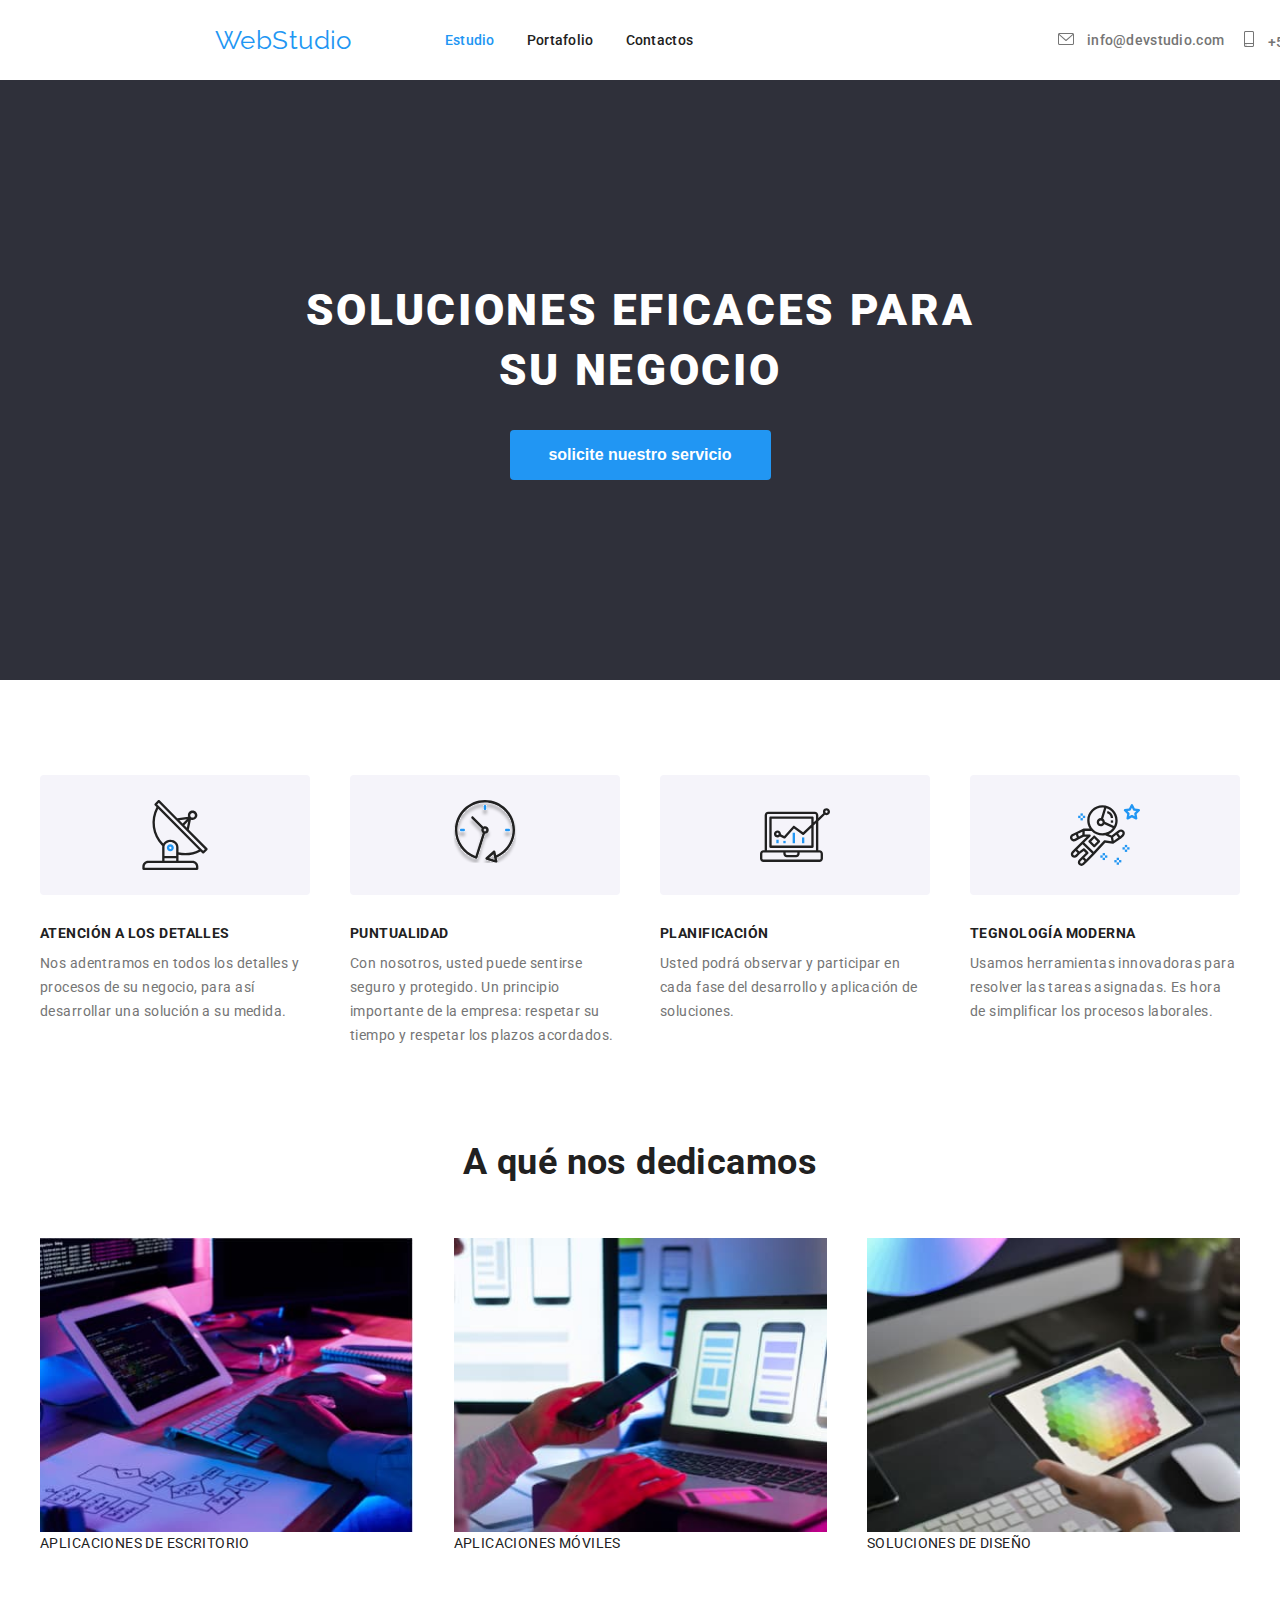
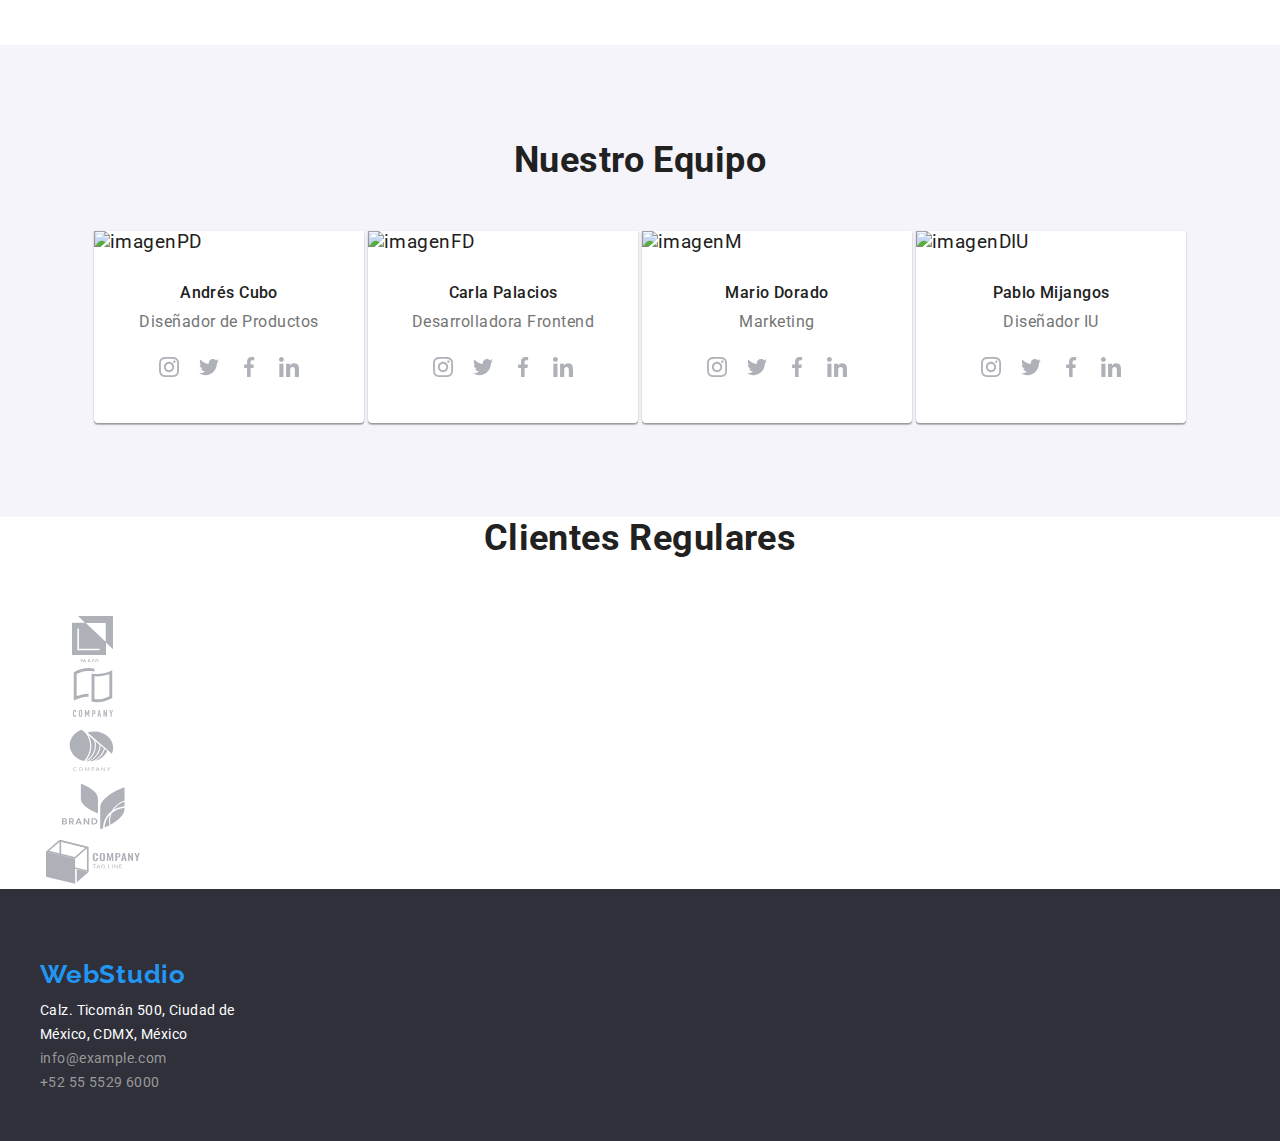
==== commit 01823be9: "update 1" ====
--- a/index.html
+++ b/index.html
@@ -32,14 +32,16 @@
           </nav>
           <ul class="header-info">
             <li class="header-contact">
-              <svg xmlns="http://www.w3.org/2000/svg" width="16" height="12" viewBox="0 0 16 12" fill="none">
+              <svg xmlns="http://www.w3.org/2000/svg" width="16" height="12" viewBox="0 0 16 12" fill="none" class="header-icon">
               <path d="M14.5 0H1.50001C0.672854 0 0 0.672853 0 1.50001V10.5C0 11.3271 0.672854 12 1.50001 12H14.5C15.3271 12 16 11.3271 16 10.5V1.50001C16 0.672853 15.3271 0 14.5 0ZM14.5 0.999994C14.5679 0.999994 14.6325 1.01409 14.6916 1.0387L8 6.83838L1.30833 1.0387C1.36742 1.01412 1.43204 0.999994 1.49998 0.999994H14.5ZM14.5 11H1.50001C1.22414 11 0.999996 10.7759 0.999996 10.5V2.09521L7.67236 7.87792C7.76661 7.95944 7.8833 7.99999 8 7.99999C8.1167 7.99999 8.23339 7.95948 8.32764 7.87792L15 2.09521V10.5C15 10.7759 14.7759 11 14.5 11Z" fill="#757575"/>
               </svg>
               <a href="mailto" class="Contact">info@devstudio.com</a></li>
             <li class="header-contact"> 
-              <svg xmlns="http://www.w3.org/2000/svg" width="10" height="16" viewBox="0 0 10 16" fill="none">
-                <path d="M8.5 0H1.5C0.672848 0 0 0.672848 0 1.5V14.5C0 15.3272 0.672848 16 1.5 16H8.5C9.32715 16 10 15.3272 10 14.5V1.5C10 0.672848 9.32715 0 8.5 0ZM1.5 1H8.5C8.77588 1 9 1.22412 9 1.5V12H1V1.5C1 1.22412 1.22412 1 1.5 1ZM8.5 15H1.5C1.22412 15 1 14.7759 1 14.5V13H9V14.5C9 14.7759 8.77588 15 8.5 15Z" fill="#757575"/>
-                <path d="M2.35355 13.7389C2.54882 13.9213 2.54882 14.2169 2.35355 14.3992C2.15828 14.5816 1.84172 14.5816 1.64645 14.3992C1.45118 14.2169 1.45118 13.9213 1.64645 13.7389C1.84172 13.5566 2.15828 13.5566 2.35355 13.7389Z" fill="#757575"/>
+              <svg xmlns="http://www.w3.org/2000/svg" width="10" height="16" viewBox="0 0 10 16" fill="none" class="header-icon">
+                <g fill="#757575">
+                  <path d="M8.5 0H1.5C0.672848 0 0 0.672848 0 1.5V14.5C0 15.3272 0.672848 16 1.5 16H8.5C9.32715 16 10 15.3272 10 14.5V1.5C10 0.672848 9.32715 0 8.5 0ZM1.5 1H8.5C8.77588 1 9 1.22412 9 1.5V12H1V1.5C1 1.22412 1.22412 1 1.5 1ZM8.5 15H1.5C1.22412 15 1 14.7759 1 14.5V13H9V14.5C9 14.7759 8.77588 15 8.5 15Z"/>
+                  <path d="M2.35355 13.7389C2.54882 13.9213 2.54882 14.2169 2.35355 14.3992C2.15828 14.5816 1.84172 14.5816 1.64645 14.3992C1.45118 14.2169 1.45118 13.9213 1.64645 13.7389C1.84172 13.5566 2.15828 13.5566 2.35355 13.7389Z"/>
+                </g>
               </svg>
               <a href="tel" class="Contact">+52 55 5529 6000</a></li>
           </ul>
@@ -166,9 +168,9 @@
         <div class="container">
           <h2 class="MainMidT">A qué nos dedicamos</h2>
           <ul class="img-dedication">
-            <li><img src="./images/imagen5.jpg" alt="imagen" width="373" /></li>
-            <li><img src="./images/imagen6.jpg" alt="imagen" width="373" /></li>
-            <li><img src="./images/imagen7.jpg" alt="imagen" width="373" /></li>
+            <li><img src="./images/imagen5.jpg" alt="imagen" width="373" height="294px;" /><div class="text-down"><span>APLICACIONES DE ESCRITORIO</span></div></li>
+            <li><img src="./images/imagen6.jpg" alt="imagen" width="373" height="294px;" /><div class="text-down"><span>APLICACIONES MÓVILES</div></li>
+            <li><img src="./images/imagen7.jpg" alt="imagen" width="373" height="294px;" /><div class="text-down"><span>SOLUCIONES DE DISEÑO</span></div></li>
           </ul>
         </div>
       </section>
@@ -186,6 +188,52 @@
                 <h3 class="Name">Andrés Cubo</h3>
                 <p class="Position">Diseñador de Productos</p>
               </div>
+              <ul class="icon-redes">
+              <li class="border-redes"><svg xmlns="http://www.w3.org/2000/svg" width="20" height="20" viewBox="0 0 20 20" fill="none">
+                <g clip-path="url(#clip0_75273_603)">
+                  <path d="M19.9804 5.88005C19.9336 4.81738 19.7617 4.0868 19.5156 3.45374C19.2616 2.78176 18.8709 2.18014 18.359 1.68002C17.8589 1.1721 17.2533 0.777435 16.5891 0.527447C15.9524 0.281274 15.2256 0.109427 14.163 0.0625732C13.0924 0.0117516 12.7525 0 10.0371 0C7.32173 0 6.98185 0.0117516 5.91521 0.0586052C4.85253 0.105459 4.12195 0.277459 3.48904 0.523479C2.81692 0.777435 2.2153 1.16814 1.71517 1.68002C1.20726 2.18014 0.812743 2.78573 0.562603 3.44992C0.31643 4.0868 0.144583 4.81341 0.0977294 5.87609C0.0469078 6.9467 0.0351562 7.28658 0.0351562 10.002C0.0351562 12.7173 0.0469078 13.0572 0.0937614 14.1239C0.140615 15.1865 0.312615 15.9171 0.558787 16.5502C0.812743 17.2221 1.20726 17.8238 1.71517 18.3239C2.2153 18.8318 2.82088 19.2265 3.48508 19.4765C4.12195 19.7226 4.84856 19.8945 5.91139 19.9413C6.97788 19.9883 7.31791 19.9999 10.0333 19.9999C12.7487 19.9999 13.0885 19.9883 14.1552 19.9413C15.2179 19.8945 15.9484 19.7226 16.5813 19.4765C17.9254 18.9568 18.9881 17.8941 19.5078 16.5502C19.7538 15.9133 19.9258 15.1865 19.9727 14.1239C20.0195 13.0572 20.0313 12.7173 20.0313 10.002C20.0313 7.28658 20.0273 6.9467 19.9804 5.88005ZM18.1794 14.0457C18.1364 15.0225 17.9723 15.5499 17.8356 15.9015C17.4995 16.7728 16.808 17.4643 15.9367 17.8004C15.5851 17.9372 15.0538 18.1012 14.0809 18.1441C13.026 18.1911 12.7096 18.2027 10.0411 18.2027C7.37255 18.2027 7.05221 18.1911 6.00113 18.1441C5.02438 18.1012 4.49693 17.9372 4.1453 17.8004C3.71171 17.6402 3.31704 17.3862 2.9967 17.0541C2.6646 16.7298 2.41065 16.3391 2.2504 15.9055C2.11365 15.5539 1.94959 15.0225 1.90671 14.0497C1.8597 12.9948 1.8481 12.6783 1.8481 10.0097C1.8481 7.34122 1.8597 7.02087 1.90671 5.96995C1.94959 4.99319 2.11365 4.46575 2.2504 4.11412C2.41065 3.68038 2.6646 3.28586 3.00067 2.96536C3.32483 2.63327 3.71553 2.37931 4.14927 2.21921C4.5009 2.08247 5.03231 1.9184 6.0051 1.87537C7.05999 1.82851 7.37652 1.81676 10.0449 1.81676C12.7174 1.81676 13.0337 1.82851 14.0848 1.87537C15.0616 1.9184 15.589 2.08247 15.9407 2.21921C16.3742 2.37931 16.7689 2.63327 17.0893 2.96536C17.4213 3.28967 17.6753 3.68038 17.8356 4.11412C17.9723 4.46575 18.1364 4.99701 18.1794 5.96995C18.2263 7.02484 18.238 7.34122 18.238 10.0097C18.238 12.6783 18.2263 12.9908 18.1794 14.0457Z" fill="#AFB1B8"/>
+                  <path d="M10.0371 4.8642C7.20074 4.8642 4.89941 7.16537 4.89941 10.0019C4.89941 12.8385 7.20074 15.1396 10.0371 15.1396C12.8737 15.1396 15.1749 12.8385 15.1749 10.0019C15.1749 7.16537 12.8737 4.8642 10.0371 4.8642ZM10.0371 13.3346C8.19702 13.3346 6.70442 11.8422 6.70442 10.0019C6.70442 8.16165 8.19702 6.66921 10.0371 6.66921C11.8774 6.66921 13.3698 8.16165 13.3698 10.0019C13.3698 11.8422 11.8774 13.3346 10.0371 13.3346Z" fill="#AFB1B8"/>
+                  <path d="M16.5775 4.6611C16.5775 5.32346 16.0404 5.86052 15.3779 5.86052C14.7155 5.86052 14.1785 5.32346 14.1785 4.6611C14.1785 3.99858 14.7155 3.46167 15.3779 3.46167C16.0404 3.46167 16.5775 3.99858 16.5775 4.6611Z" fill="#AFB1B8"/>
+                </g>
+                <defs>
+                  <clipPath id="clip0_75273_603">
+                    <rect width="20" height="20" fill="white"/>
+                  </clipPath>
+                </defs>
+              </svg></li>
+              <li class="border-redes"><svg xmlns="http://www.w3.org/2000/svg" width="20" height="20" viewBox="0 0 20 20" fill="none">
+                <g clip-path="url(#clip0_75273_597)">
+                  <path d="M20 3.79875C19.2563 4.125 18.4637 4.34125 17.6375 4.44625C18.4875 3.93875 19.1363 3.14125 19.4412 2.18C18.6488 2.6525 17.7738 2.98625 16.8412 3.1725C16.0887 2.37125 15.0162 1.875 13.8462 1.875C11.5763 1.875 9.74875 3.7175 9.74875 5.97625C9.74875 6.30125 9.77625 6.61375 9.84375 6.91125C6.435 6.745 3.41875 5.11125 1.3925 2.6225C1.03875 3.23625 0.83125 3.93875 0.83125 4.695C0.83125 6.115 1.5625 7.37375 2.6525 8.1025C1.99375 8.09 1.3475 7.89875 0.8 7.5975C0.8 7.61 0.8 7.62625 0.8 7.6425C0.8 9.635 2.22125 11.29 4.085 11.6712C3.75125 11.7625 3.3875 11.8062 3.01 11.8062C2.7475 11.8062 2.4825 11.7913 2.23375 11.7362C2.765 13.36 4.2725 14.5538 6.065 14.5925C4.67 15.6838 2.89875 16.3412 0.98125 16.3412C0.645 16.3412 0.3225 16.3263 0 16.285C1.81625 17.4563 3.96875 18.125 6.29 18.125C13.835 18.125 17.96 11.875 17.96 6.4575C17.96 6.27625 17.9538 6.10125 17.945 5.9275C18.7588 5.35 19.4425 4.62875 20 3.79875Z" fill="#AFB1B8"/>
+                </g>
+                <defs>
+                  <clipPath id="clip0_75273_597">
+                    <rect width="20" height="20" fill="white"/>
+                  </clipPath>
+                </defs>
+              </svg></li>
+              <li class="border-redes"><svg xmlns="http://www.w3.org/2000/svg" width="20" height="20" viewBox="0 0 20 20" fill="none">
+                <g clip-path="url(#clip0_75273_593)">
+                  <path d="M13.3309 3.32083H15.1567V0.140833C14.8417 0.0975 13.7584 0 12.4967 0C9.86422 0 8.06088 1.65583 8.06088 4.69917V7.5H5.15588V11.055H8.06088V20H11.6226V11.0558H14.4101L14.8526 7.50083H11.6217V5.05167C11.6226 4.02417 11.8992 3.32083 13.3309 3.32083Z" fill="#AFB1B8"/>
+                </g>
+                <defs>
+                  <clipPath id="clip0_75273_593">
+                    <rect width="20" height="20" fill="white"/>
+                  </clipPath>
+                </defs>
+              </svg></li>
+              <li class="border-redes"><svg xmlns="http://www.w3.org/2000/svg" width="20" height="20" viewBox="0 0 20 20" fill="none">
+                <g clip-path="url(#clip0_75273_587)">
+                  <path d="M19.995 20V19.9992H20V12.6642C20 9.07587 19.2275 6.31171 15.0325 6.31171C13.0158 6.31171 11.6625 7.41837 11.11 8.46754H11.0517V6.64671H7.07416V19.9992H11.2158V13.3875C11.2158 11.6467 11.5458 9.96337 13.7017 9.96337C15.8258 9.96337 15.8575 11.95 15.8575 13.4992V20H19.995Z" fill="#AFB1B8"/>
+                  <path d="M0.330017 6.64746H4.47668V20H0.330017V6.64746Z" fill="#AFB1B8"/>
+                  <path d="M2.40167 0C1.07583 0 0 1.07583 0 2.40167C0 3.7275 1.07583 4.82583 2.40167 4.82583C3.7275 4.82583 4.80333 3.7275 4.80333 2.40167C4.8025 1.07583 3.72667 0 2.40167 0V0Z" fill="#AFB1B8"/>
+                </g>
+                <defs>
+                  <clipPath id="clip0_75273_587">
+                    <rect width="20" height="20" fill="white"/>
+                  </clipPath>
+                </defs>
+              </svg></li>
+              </ul>
             </li>
             <li class="Frame">
               <img
@@ -196,14 +244,106 @@
               <div class="frame-body">
                 <h3 class="Name">Carla Palacios</h3>
                 <p class="Position">Desarrolladora Frontend</p>
-              </div>    
+              </div>
+              <ul class="icon-redes">
+                <li class="border-redes"><svg xmlns="http://www.w3.org/2000/svg" width="20" height="20" viewBox="0 0 20 20" fill="none">
+                  <g clip-path="url(#clip0_75273_603)">
+                    <path d="M19.9804 5.88005C19.9336 4.81738 19.7617 4.0868 19.5156 3.45374C19.2616 2.78176 18.8709 2.18014 18.359 1.68002C17.8589 1.1721 17.2533 0.777435 16.5891 0.527447C15.9524 0.281274 15.2256 0.109427 14.163 0.0625732C13.0924 0.0117516 12.7525 0 10.0371 0C7.32173 0 6.98185 0.0117516 5.91521 0.0586052C4.85253 0.105459 4.12195 0.277459 3.48904 0.523479C2.81692 0.777435 2.2153 1.16814 1.71517 1.68002C1.20726 2.18014 0.812743 2.78573 0.562603 3.44992C0.31643 4.0868 0.144583 4.81341 0.0977294 5.87609C0.0469078 6.9467 0.0351562 7.28658 0.0351562 10.002C0.0351562 12.7173 0.0469078 13.0572 0.0937614 14.1239C0.140615 15.1865 0.312615 15.9171 0.558787 16.5502C0.812743 17.2221 1.20726 17.8238 1.71517 18.3239C2.2153 18.8318 2.82088 19.2265 3.48508 19.4765C4.12195 19.7226 4.84856 19.8945 5.91139 19.9413C6.97788 19.9883 7.31791 19.9999 10.0333 19.9999C12.7487 19.9999 13.0885 19.9883 14.1552 19.9413C15.2179 19.8945 15.9484 19.7226 16.5813 19.4765C17.9254 18.9568 18.9881 17.8941 19.5078 16.5502C19.7538 15.9133 19.9258 15.1865 19.9727 14.1239C20.0195 13.0572 20.0313 12.7173 20.0313 10.002C20.0313 7.28658 20.0273 6.9467 19.9804 5.88005ZM18.1794 14.0457C18.1364 15.0225 17.9723 15.5499 17.8356 15.9015C17.4995 16.7728 16.808 17.4643 15.9367 17.8004C15.5851 17.9372 15.0538 18.1012 14.0809 18.1441C13.026 18.1911 12.7096 18.2027 10.0411 18.2027C7.37255 18.2027 7.05221 18.1911 6.00113 18.1441C5.02438 18.1012 4.49693 17.9372 4.1453 17.8004C3.71171 17.6402 3.31704 17.3862 2.9967 17.0541C2.6646 16.7298 2.41065 16.3391 2.2504 15.9055C2.11365 15.5539 1.94959 15.0225 1.90671 14.0497C1.8597 12.9948 1.8481 12.6783 1.8481 10.0097C1.8481 7.34122 1.8597 7.02087 1.90671 5.96995C1.94959 4.99319 2.11365 4.46575 2.2504 4.11412C2.41065 3.68038 2.6646 3.28586 3.00067 2.96536C3.32483 2.63327 3.71553 2.37931 4.14927 2.21921C4.5009 2.08247 5.03231 1.9184 6.0051 1.87537C7.05999 1.82851 7.37652 1.81676 10.0449 1.81676C12.7174 1.81676 13.0337 1.82851 14.0848 1.87537C15.0616 1.9184 15.589 2.08247 15.9407 2.21921C16.3742 2.37931 16.7689 2.63327 17.0893 2.96536C17.4213 3.28967 17.6753 3.68038 17.8356 4.11412C17.9723 4.46575 18.1364 4.99701 18.1794 5.96995C18.2263 7.02484 18.238 7.34122 18.238 10.0097C18.238 12.6783 18.2263 12.9908 18.1794 14.0457Z" fill="#AFB1B8"/>
+                    <path d="M10.0371 4.8642C7.20074 4.8642 4.89941 7.16537 4.89941 10.0019C4.89941 12.8385 7.20074 15.1396 10.0371 15.1396C12.8737 15.1396 15.1749 12.8385 15.1749 10.0019C15.1749 7.16537 12.8737 4.8642 10.0371 4.8642ZM10.0371 13.3346C8.19702 13.3346 6.70442 11.8422 6.70442 10.0019C6.70442 8.16165 8.19702 6.66921 10.0371 6.66921C11.8774 6.66921 13.3698 8.16165 13.3698 10.0019C13.3698 11.8422 11.8774 13.3346 10.0371 13.3346Z" fill="#AFB1B8"/>
+                    <path d="M16.5775 4.6611C16.5775 5.32346 16.0404 5.86052 15.3779 5.86052C14.7155 5.86052 14.1785 5.32346 14.1785 4.6611C14.1785 3.99858 14.7155 3.46167 15.3779 3.46167C16.0404 3.46167 16.5775 3.99858 16.5775 4.6611Z" fill="#AFB1B8"/>
+                  </g>
+                  <defs>
+                    <clipPath id="clip0_75273_603">
+                      <rect width="20" height="20" fill="white"/>
+                    </clipPath>
+                  </defs>
+                </svg></li>
+                <li class="border-redes"><svg xmlns="http://www.w3.org/2000/svg" width="20" height="20" viewBox="0 0 20 20" fill="none">
+                  <g clip-path="url(#clip0_75273_597)">
+                    <path d="M20 3.79875C19.2563 4.125 18.4637 4.34125 17.6375 4.44625C18.4875 3.93875 19.1363 3.14125 19.4412 2.18C18.6488 2.6525 17.7738 2.98625 16.8412 3.1725C16.0887 2.37125 15.0162 1.875 13.8462 1.875C11.5763 1.875 9.74875 3.7175 9.74875 5.97625C9.74875 6.30125 9.77625 6.61375 9.84375 6.91125C6.435 6.745 3.41875 5.11125 1.3925 2.6225C1.03875 3.23625 0.83125 3.93875 0.83125 4.695C0.83125 6.115 1.5625 7.37375 2.6525 8.1025C1.99375 8.09 1.3475 7.89875 0.8 7.5975C0.8 7.61 0.8 7.62625 0.8 7.6425C0.8 9.635 2.22125 11.29 4.085 11.6712C3.75125 11.7625 3.3875 11.8062 3.01 11.8062C2.7475 11.8062 2.4825 11.7913 2.23375 11.7362C2.765 13.36 4.2725 14.5538 6.065 14.5925C4.67 15.6838 2.89875 16.3412 0.98125 16.3412C0.645 16.3412 0.3225 16.3263 0 16.285C1.81625 17.4563 3.96875 18.125 6.29 18.125C13.835 18.125 17.96 11.875 17.96 6.4575C17.96 6.27625 17.9538 6.10125 17.945 5.9275C18.7588 5.35 19.4425 4.62875 20 3.79875Z" fill="#AFB1B8"/>
+                  </g>
+                  <defs>
+                    <clipPath id="clip0_75273_597">
+                      <rect width="20" height="20" fill="white"/>
+                    </clipPath>
+                  </defs>
+                </svg></li>
+                <li class="border-redes"><svg xmlns="http://www.w3.org/2000/svg" width="20" height="20" viewBox="0 0 20 20" fill="none">
+                  <g clip-path="url(#clip0_75273_593)">
+                    <path d="M13.3309 3.32083H15.1567V0.140833C14.8417 0.0975 13.7584 0 12.4967 0C9.86422 0 8.06088 1.65583 8.06088 4.69917V7.5H5.15588V11.055H8.06088V20H11.6226V11.0558H14.4101L14.8526 7.50083H11.6217V5.05167C11.6226 4.02417 11.8992 3.32083 13.3309 3.32083Z" fill="#AFB1B8"/>
+                  </g>
+                  <defs>
+                    <clipPath id="clip0_75273_593">
+                      <rect width="20" height="20" fill="white"/>
+                    </clipPath>
+                  </defs>
+                </svg></li>
+                <li class="border-redes"><svg xmlns="http://www.w3.org/2000/svg" width="20" height="20" viewBox="0 0 20 20" fill="none">
+                  <g clip-path="url(#clip0_75273_587)">
+                    <path d="M19.995 20V19.9992H20V12.6642C20 9.07587 19.2275 6.31171 15.0325 6.31171C13.0158 6.31171 11.6625 7.41837 11.11 8.46754H11.0517V6.64671H7.07416V19.9992H11.2158V13.3875C11.2158 11.6467 11.5458 9.96337 13.7017 9.96337C15.8258 9.96337 15.8575 11.95 15.8575 13.4992V20H19.995Z" fill="#AFB1B8"/>
+                    <path d="M0.330017 6.64746H4.47668V20H0.330017V6.64746Z" fill="#AFB1B8"/>
+                    <path d="M2.40167 0C1.07583 0 0 1.07583 0 2.40167C0 3.7275 1.07583 4.82583 2.40167 4.82583C3.7275 4.82583 4.80333 3.7275 4.80333 2.40167C4.8025 1.07583 3.72667 0 2.40167 0V0Z" fill="#AFB1B8"/>
+                  </g>
+                  <defs>
+                    <clipPath id="clip0_75273_587">
+                      <rect width="20" height="20" fill="white"/>
+                    </clipPath>
+                  </defs>
+                </svg></li>
+                </ul>    
             </li>
             <li class="Frame">
               <img src="./images/mario-d.jpg" alt="imagenM" width="270" />
               <div class="frame-body">
                 <h3 class="Name">Mario Dorado</h3>
                 <p class="Position">Marketing</p>
-              </div> 
+              </div>
+              <ul class="icon-redes">
+                <li class="border-redes"><svg xmlns="http://www.w3.org/2000/svg" width="20" height="20" viewBox="0 0 20 20" fill="none">
+                  <g clip-path="url(#clip0_75273_603)">
+                    <path d="M19.9804 5.88005C19.9336 4.81738 19.7617 4.0868 19.5156 3.45374C19.2616 2.78176 18.8709 2.18014 18.359 1.68002C17.8589 1.1721 17.2533 0.777435 16.5891 0.527447C15.9524 0.281274 15.2256 0.109427 14.163 0.0625732C13.0924 0.0117516 12.7525 0 10.0371 0C7.32173 0 6.98185 0.0117516 5.91521 0.0586052C4.85253 0.105459 4.12195 0.277459 3.48904 0.523479C2.81692 0.777435 2.2153 1.16814 1.71517 1.68002C1.20726 2.18014 0.812743 2.78573 0.562603 3.44992C0.31643 4.0868 0.144583 4.81341 0.0977294 5.87609C0.0469078 6.9467 0.0351562 7.28658 0.0351562 10.002C0.0351562 12.7173 0.0469078 13.0572 0.0937614 14.1239C0.140615 15.1865 0.312615 15.9171 0.558787 16.5502C0.812743 17.2221 1.20726 17.8238 1.71517 18.3239C2.2153 18.8318 2.82088 19.2265 3.48508 19.4765C4.12195 19.7226 4.84856 19.8945 5.91139 19.9413C6.97788 19.9883 7.31791 19.9999 10.0333 19.9999C12.7487 19.9999 13.0885 19.9883 14.1552 19.9413C15.2179 19.8945 15.9484 19.7226 16.5813 19.4765C17.9254 18.9568 18.9881 17.8941 19.5078 16.5502C19.7538 15.9133 19.9258 15.1865 19.9727 14.1239C20.0195 13.0572 20.0313 12.7173 20.0313 10.002C20.0313 7.28658 20.0273 6.9467 19.9804 5.88005ZM18.1794 14.0457C18.1364 15.0225 17.9723 15.5499 17.8356 15.9015C17.4995 16.7728 16.808 17.4643 15.9367 17.8004C15.5851 17.9372 15.0538 18.1012 14.0809 18.1441C13.026 18.1911 12.7096 18.2027 10.0411 18.2027C7.37255 18.2027 7.05221 18.1911 6.00113 18.1441C5.02438 18.1012 4.49693 17.9372 4.1453 17.8004C3.71171 17.6402 3.31704 17.3862 2.9967 17.0541C2.6646 16.7298 2.41065 16.3391 2.2504 15.9055C2.11365 15.5539 1.94959 15.0225 1.90671 14.0497C1.8597 12.9948 1.8481 12.6783 1.8481 10.0097C1.8481 7.34122 1.8597 7.02087 1.90671 5.96995C1.94959 4.99319 2.11365 4.46575 2.2504 4.11412C2.41065 3.68038 2.6646 3.28586 3.00067 2.96536C3.32483 2.63327 3.71553 2.37931 4.14927 2.21921C4.5009 2.08247 5.03231 1.9184 6.0051 1.87537C7.05999 1.82851 7.37652 1.81676 10.0449 1.81676C12.7174 1.81676 13.0337 1.82851 14.0848 1.87537C15.0616 1.9184 15.589 2.08247 15.9407 2.21921C16.3742 2.37931 16.7689 2.63327 17.0893 2.96536C17.4213 3.28967 17.6753 3.68038 17.8356 4.11412C17.9723 4.46575 18.1364 4.99701 18.1794 5.96995C18.2263 7.02484 18.238 7.34122 18.238 10.0097C18.238 12.6783 18.2263 12.9908 18.1794 14.0457Z" fill="#AFB1B8"/>
+                    <path d="M10.0371 4.8642C7.20074 4.8642 4.89941 7.16537 4.89941 10.0019C4.89941 12.8385 7.20074 15.1396 10.0371 15.1396C12.8737 15.1396 15.1749 12.8385 15.1749 10.0019C15.1749 7.16537 12.8737 4.8642 10.0371 4.8642ZM10.0371 13.3346C8.19702 13.3346 6.70442 11.8422 6.70442 10.0019C6.70442 8.16165 8.19702 6.66921 10.0371 6.66921C11.8774 6.66921 13.3698 8.16165 13.3698 10.0019C13.3698 11.8422 11.8774 13.3346 10.0371 13.3346Z" fill="#AFB1B8"/>
+                    <path d="M16.5775 4.6611C16.5775 5.32346 16.0404 5.86052 15.3779 5.86052C14.7155 5.86052 14.1785 5.32346 14.1785 4.6611C14.1785 3.99858 14.7155 3.46167 15.3779 3.46167C16.0404 3.46167 16.5775 3.99858 16.5775 4.6611Z" fill="#AFB1B8"/>
+                  </g>
+                  <defs>
+                    <clipPath id="clip0_75273_603">
+                      <rect width="20" height="20" fill="white"/>
+                    </clipPath>
+                  </defs>
+                </svg></li>
+                <li class="border-redes"><svg xmlns="http://www.w3.org/2000/svg" width="20" height="20" viewBox="0 0 20 20" fill="none">
+                  <g clip-path="url(#clip0_75273_597)">
+                    <path d="M20 3.79875C19.2563 4.125 18.4637 4.34125 17.6375 4.44625C18.4875 3.93875 19.1363 3.14125 19.4412 2.18C18.6488 2.6525 17.7738 2.98625 16.8412 3.1725C16.0887 2.37125 15.0162 1.875 13.8462 1.875C11.5763 1.875 9.74875 3.7175 9.74875 5.97625C9.74875 6.30125 9.77625 6.61375 9.84375 6.91125C6.435 6.745 3.41875 5.11125 1.3925 2.6225C1.03875 3.23625 0.83125 3.93875 0.83125 4.695C0.83125 6.115 1.5625 7.37375 2.6525 8.1025C1.99375 8.09 1.3475 7.89875 0.8 7.5975C0.8 7.61 0.8 7.62625 0.8 7.6425C0.8 9.635 2.22125 11.29 4.085 11.6712C3.75125 11.7625 3.3875 11.8062 3.01 11.8062C2.7475 11.8062 2.4825 11.7913 2.23375 11.7362C2.765 13.36 4.2725 14.5538 6.065 14.5925C4.67 15.6838 2.89875 16.3412 0.98125 16.3412C0.645 16.3412 0.3225 16.3263 0 16.285C1.81625 17.4563 3.96875 18.125 6.29 18.125C13.835 18.125 17.96 11.875 17.96 6.4575C17.96 6.27625 17.9538 6.10125 17.945 5.9275C18.7588 5.35 19.4425 4.62875 20 3.79875Z" fill="#AFB1B8"/>
+                  </g>
+                  <defs>
+                    <clipPath id="clip0_75273_597">
+                      <rect width="20" height="20" fill="white"/>
+                    </clipPath>
+                  </defs>
+                </svg></li>
+                <li class="border-redes"><svg xmlns="http://www.w3.org/2000/svg" width="20" height="20" viewBox="0 0 20 20" fill="none">
+                  <g clip-path="url(#clip0_75273_593)">
+                    <path d="M13.3309 3.32083H15.1567V0.140833C14.8417 0.0975 13.7584 0 12.4967 0C9.86422 0 8.06088 1.65583 8.06088 4.69917V7.5H5.15588V11.055H8.06088V20H11.6226V11.0558H14.4101L14.8526 7.50083H11.6217V5.05167C11.6226 4.02417 11.8992 3.32083 13.3309 3.32083Z" fill="#AFB1B8"/>
+                  </g>
+                  <defs>
+                    <clipPath id="clip0_75273_593">
+                      <rect width="20" height="20" fill="white"/>
+                    </clipPath>
+                  </defs>
+                </svg></li>
+                <li class="border-redes"><svg xmlns="http://www.w3.org/2000/svg" width="20" height="20" viewBox="0 0 20 20" fill="none">
+                  <g clip-path="url(#clip0_75273_587)">
+                    <path d="M19.995 20V19.9992H20V12.6642C20 9.07587 19.2275 6.31171 15.0325 6.31171C13.0158 6.31171 11.6625 7.41837 11.11 8.46754H11.0517V6.64671H7.07416V19.9992H11.2158V13.3875C11.2158 11.6467 11.5458 9.96337 13.7017 9.96337C15.8258 9.96337 15.8575 11.95 15.8575 13.4992V20H19.995Z" fill="#AFB1B8"/>
+                    <path d="M0.330017 6.64746H4.47668V20H0.330017V6.64746Z" fill="#AFB1B8"/>
+                    <path d="M2.40167 0C1.07583 0 0 1.07583 0 2.40167C0 3.7275 1.07583 4.82583 2.40167 4.82583C3.7275 4.82583 4.80333 3.7275 4.80333 2.40167C4.8025 1.07583 3.72667 0 2.40167 0V0Z" fill="#AFB1B8"/>
+                  </g>
+                  <defs>
+                    <clipPath id="clip0_75273_587">
+                      <rect width="20" height="20" fill="white"/>
+                    </clipPath>
+                  </defs>
+                </svg></li>
+                </ul> 
             </li>
             <li class="Frame">
               <img src="./images/pablo-m.jpg" alt="imagenDIU" width="270" />
@@ -211,6 +351,52 @@
                 <h3 class="Name">Pablo Mijangos</h3>
                 <p class="Position">Diseñador IU</p>
               </div>    
+              <ul class="icon-redes">
+                <li class="border-redes"><svg xmlns="http://www.w3.org/2000/svg" width="20" height="20" viewBox="0 0 20 20" fill="none">
+                  <g clip-path="url(#clip0_75273_603)">
+                    <path d="M19.9804 5.88005C19.9336 4.81738 19.7617 4.0868 19.5156 3.45374C19.2616 2.78176 18.8709 2.18014 18.359 1.68002C17.8589 1.1721 17.2533 0.777435 16.5891 0.527447C15.9524 0.281274 15.2256 0.109427 14.163 0.0625732C13.0924 0.0117516 12.7525 0 10.0371 0C7.32173 0 6.98185 0.0117516 5.91521 0.0586052C4.85253 0.105459 4.12195 0.277459 3.48904 0.523479C2.81692 0.777435 2.2153 1.16814 1.71517 1.68002C1.20726 2.18014 0.812743 2.78573 0.562603 3.44992C0.31643 4.0868 0.144583 4.81341 0.0977294 5.87609C0.0469078 6.9467 0.0351562 7.28658 0.0351562 10.002C0.0351562 12.7173 0.0469078 13.0572 0.0937614 14.1239C0.140615 15.1865 0.312615 15.9171 0.558787 16.5502C0.812743 17.2221 1.20726 17.8238 1.71517 18.3239C2.2153 18.8318 2.82088 19.2265 3.48508 19.4765C4.12195 19.7226 4.84856 19.8945 5.91139 19.9413C6.97788 19.9883 7.31791 19.9999 10.0333 19.9999C12.7487 19.9999 13.0885 19.9883 14.1552 19.9413C15.2179 19.8945 15.9484 19.7226 16.5813 19.4765C17.9254 18.9568 18.9881 17.8941 19.5078 16.5502C19.7538 15.9133 19.9258 15.1865 19.9727 14.1239C20.0195 13.0572 20.0313 12.7173 20.0313 10.002C20.0313 7.28658 20.0273 6.9467 19.9804 5.88005ZM18.1794 14.0457C18.1364 15.0225 17.9723 15.5499 17.8356 15.9015C17.4995 16.7728 16.808 17.4643 15.9367 17.8004C15.5851 17.9372 15.0538 18.1012 14.0809 18.1441C13.026 18.1911 12.7096 18.2027 10.0411 18.2027C7.37255 18.2027 7.05221 18.1911 6.00113 18.1441C5.02438 18.1012 4.49693 17.9372 4.1453 17.8004C3.71171 17.6402 3.31704 17.3862 2.9967 17.0541C2.6646 16.7298 2.41065 16.3391 2.2504 15.9055C2.11365 15.5539 1.94959 15.0225 1.90671 14.0497C1.8597 12.9948 1.8481 12.6783 1.8481 10.0097C1.8481 7.34122 1.8597 7.02087 1.90671 5.96995C1.94959 4.99319 2.11365 4.46575 2.2504 4.11412C2.41065 3.68038 2.6646 3.28586 3.00067 2.96536C3.32483 2.63327 3.71553 2.37931 4.14927 2.21921C4.5009 2.08247 5.03231 1.9184 6.0051 1.87537C7.05999 1.82851 7.37652 1.81676 10.0449 1.81676C12.7174 1.81676 13.0337 1.82851 14.0848 1.87537C15.0616 1.9184 15.589 2.08247 15.9407 2.21921C16.3742 2.37931 16.7689 2.63327 17.0893 2.96536C17.4213 3.28967 17.6753 3.68038 17.8356 4.11412C17.9723 4.46575 18.1364 4.99701 18.1794 5.96995C18.2263 7.02484 18.238 7.34122 18.238 10.0097C18.238 12.6783 18.2263 12.9908 18.1794 14.0457Z" fill="#AFB1B8"/>
+                    <path d="M10.0371 4.8642C7.20074 4.8642 4.89941 7.16537 4.89941 10.0019C4.89941 12.8385 7.20074 15.1396 10.0371 15.1396C12.8737 15.1396 15.1749 12.8385 15.1749 10.0019C15.1749 7.16537 12.8737 4.8642 10.0371 4.8642ZM10.0371 13.3346C8.19702 13.3346 6.70442 11.8422 6.70442 10.0019C6.70442 8.16165 8.19702 6.66921 10.0371 6.66921C11.8774 6.66921 13.3698 8.16165 13.3698 10.0019C13.3698 11.8422 11.8774 13.3346 10.0371 13.3346Z" fill="#AFB1B8"/>
+                    <path d="M16.5775 4.6611C16.5775 5.32346 16.0404 5.86052 15.3779 5.86052C14.7155 5.86052 14.1785 5.32346 14.1785 4.6611C14.1785 3.99858 14.7155 3.46167 15.3779 3.46167C16.0404 3.46167 16.5775 3.99858 16.5775 4.6611Z" fill="#AFB1B8"/>
+                  </g>
+                  <defs>
+                    <clipPath id="clip0_75273_603">
+                      <rect width="20" height="20" fill="white"/>
+                    </clipPath>
+                  </defs>
+                </svg></li>
+                <li class="border-redes"><svg xmlns="http://www.w3.org/2000/svg" width="20" height="20" viewBox="0 0 20 20" fill="none">
+                  <g clip-path="url(#clip0_75273_597)">
+                    <path d="M20 3.79875C19.2563 4.125 18.4637 4.34125 17.6375 4.44625C18.4875 3.93875 19.1363 3.14125 19.4412 2.18C18.6488 2.6525 17.7738 2.98625 16.8412 3.1725C16.0887 2.37125 15.0162 1.875 13.8462 1.875C11.5763 1.875 9.74875 3.7175 9.74875 5.97625C9.74875 6.30125 9.77625 6.61375 9.84375 6.91125C6.435 6.745 3.41875 5.11125 1.3925 2.6225C1.03875 3.23625 0.83125 3.93875 0.83125 4.695C0.83125 6.115 1.5625 7.37375 2.6525 8.1025C1.99375 8.09 1.3475 7.89875 0.8 7.5975C0.8 7.61 0.8 7.62625 0.8 7.6425C0.8 9.635 2.22125 11.29 4.085 11.6712C3.75125 11.7625 3.3875 11.8062 3.01 11.8062C2.7475 11.8062 2.4825 11.7913 2.23375 11.7362C2.765 13.36 4.2725 14.5538 6.065 14.5925C4.67 15.6838 2.89875 16.3412 0.98125 16.3412C0.645 16.3412 0.3225 16.3263 0 16.285C1.81625 17.4563 3.96875 18.125 6.29 18.125C13.835 18.125 17.96 11.875 17.96 6.4575C17.96 6.27625 17.9538 6.10125 17.945 5.9275C18.7588 5.35 19.4425 4.62875 20 3.79875Z" fill="#AFB1B8"/>
+                  </g>
+                  <defs>
+                    <clipPath id="clip0_75273_597">
+                      <rect width="20" height="20" fill="white"/>
+                    </clipPath>
+                  </defs>
+                </svg></li>
+                <li class="border-redes"><svg xmlns="http://www.w3.org/2000/svg" width="20" height="20" viewBox="0 0 20 20" fill="none">
+                  <g clip-path="url(#clip0_75273_593)">
+                    <path d="M13.3309 3.32083H15.1567V0.140833C14.8417 0.0975 13.7584 0 12.4967 0C9.86422 0 8.06088 1.65583 8.06088 4.69917V7.5H5.15588V11.055H8.06088V20H11.6226V11.0558H14.4101L14.8526 7.50083H11.6217V5.05167C11.6226 4.02417 11.8992 3.32083 13.3309 3.32083Z" fill="#AFB1B8"/>
+                  </g>
+                  <defs>
+                    <clipPath id="clip0_75273_593">
+                      <rect width="20" height="20" fill="white"/>
+                    </clipPath>
+                  </defs>
+                </svg></li>
+                <li class="border-redes"><svg xmlns="http://www.w3.org/2000/svg" width="20" height="20" viewBox="0 0 20 20" fill="none">
+                  <g clip-path="url(#clip0_75273_587)">
+                    <path d="M19.995 20V19.9992H20V12.6642C20 9.07587 19.2275 6.31171 15.0325 6.31171C13.0158 6.31171 11.6625 7.41837 11.11 8.46754H11.0517V6.64671H7.07416V19.9992H11.2158V13.3875C11.2158 11.6467 11.5458 9.96337 13.7017 9.96337C15.8258 9.96337 15.8575 11.95 15.8575 13.4992V20H19.995Z" fill="#AFB1B8"/>
+                    <path d="M0.330017 6.64746H4.47668V20H0.330017V6.64746Z" fill="#AFB1B8"/>
+                    <path d="M2.40167 0C1.07583 0 0 1.07583 0 2.40167C0 3.7275 1.07583 4.82583 2.40167 4.82583C3.7275 4.82583 4.80333 3.7275 4.80333 2.40167C4.8025 1.07583 3.72667 0 2.40167 0V0Z" fill="#AFB1B8"/>
+                  </g>
+                  <defs>
+                    <clipPath id="clip0_75273_587">
+                      <rect width="20" height="20" fill="white"/>
+                    </clipPath>
+                  </defs>
+                </svg></li>
+                </ul>
             </li>
           </ul>
         </div>
--- a/css/styles.css
+++ b/css/styles.css
@@ -90,6 +90,10 @@
   margin-right: 50px;
 }
 
+.header-icon{
+  margin-right: 10px  
+}
+
 .Contact {
   text-decoration: none;
   color: #757575;
@@ -104,6 +108,16 @@
 .Contact:hover,
 .Contact:focus {
   color: #2196f3;
+}
+
+.header-contact:hover .header-icon g  {
+  color: #2196f3;
+  fill: #2196f3;
+}
+
+.header-contact:hover path  {
+  color: #2196f3;
+  fill: #2196f3;
 }
 
 .flex-header {
@@ -173,6 +187,18 @@
   padding-bottom: 47px;
 }
 
+.logo-mid{
+  display: flex;
+  justify-content: center;
+  align-items: center;
+  margin-bottom: 30px;
+  width: 270px;
+  height: 120px;
+  flex-shrink: 0;
+  border-radius: 4px;
+  background: #F5F4FA;
+}
+
 .details-list {
   display: flex;
   justify-content: space-between;
@@ -203,6 +229,7 @@
 .MainMid2 {
   padding-top: 47px;
   padding-bottom: 94px;
+  position: relative;
 }
 
 .MainMidT {
@@ -258,7 +285,9 @@
 }
 
 .frame-body{
-  margin: 30px;
+  margin: 0px 30px;
+  margin-top: 30px;
+  margin-bottom: 16px;
 }
 
 .Name {
@@ -284,6 +313,17 @@
   text-align: center;
 }
 
+.icon-redes{
+  display: flex;
+  justify-content: center;
+  align-items: center;
+  margin: 0px 32px;
+  margin-bottom: 30px;
+}
+
+.border-redes{
+  margin: 10px;
+}
 
 /*footer css */
 
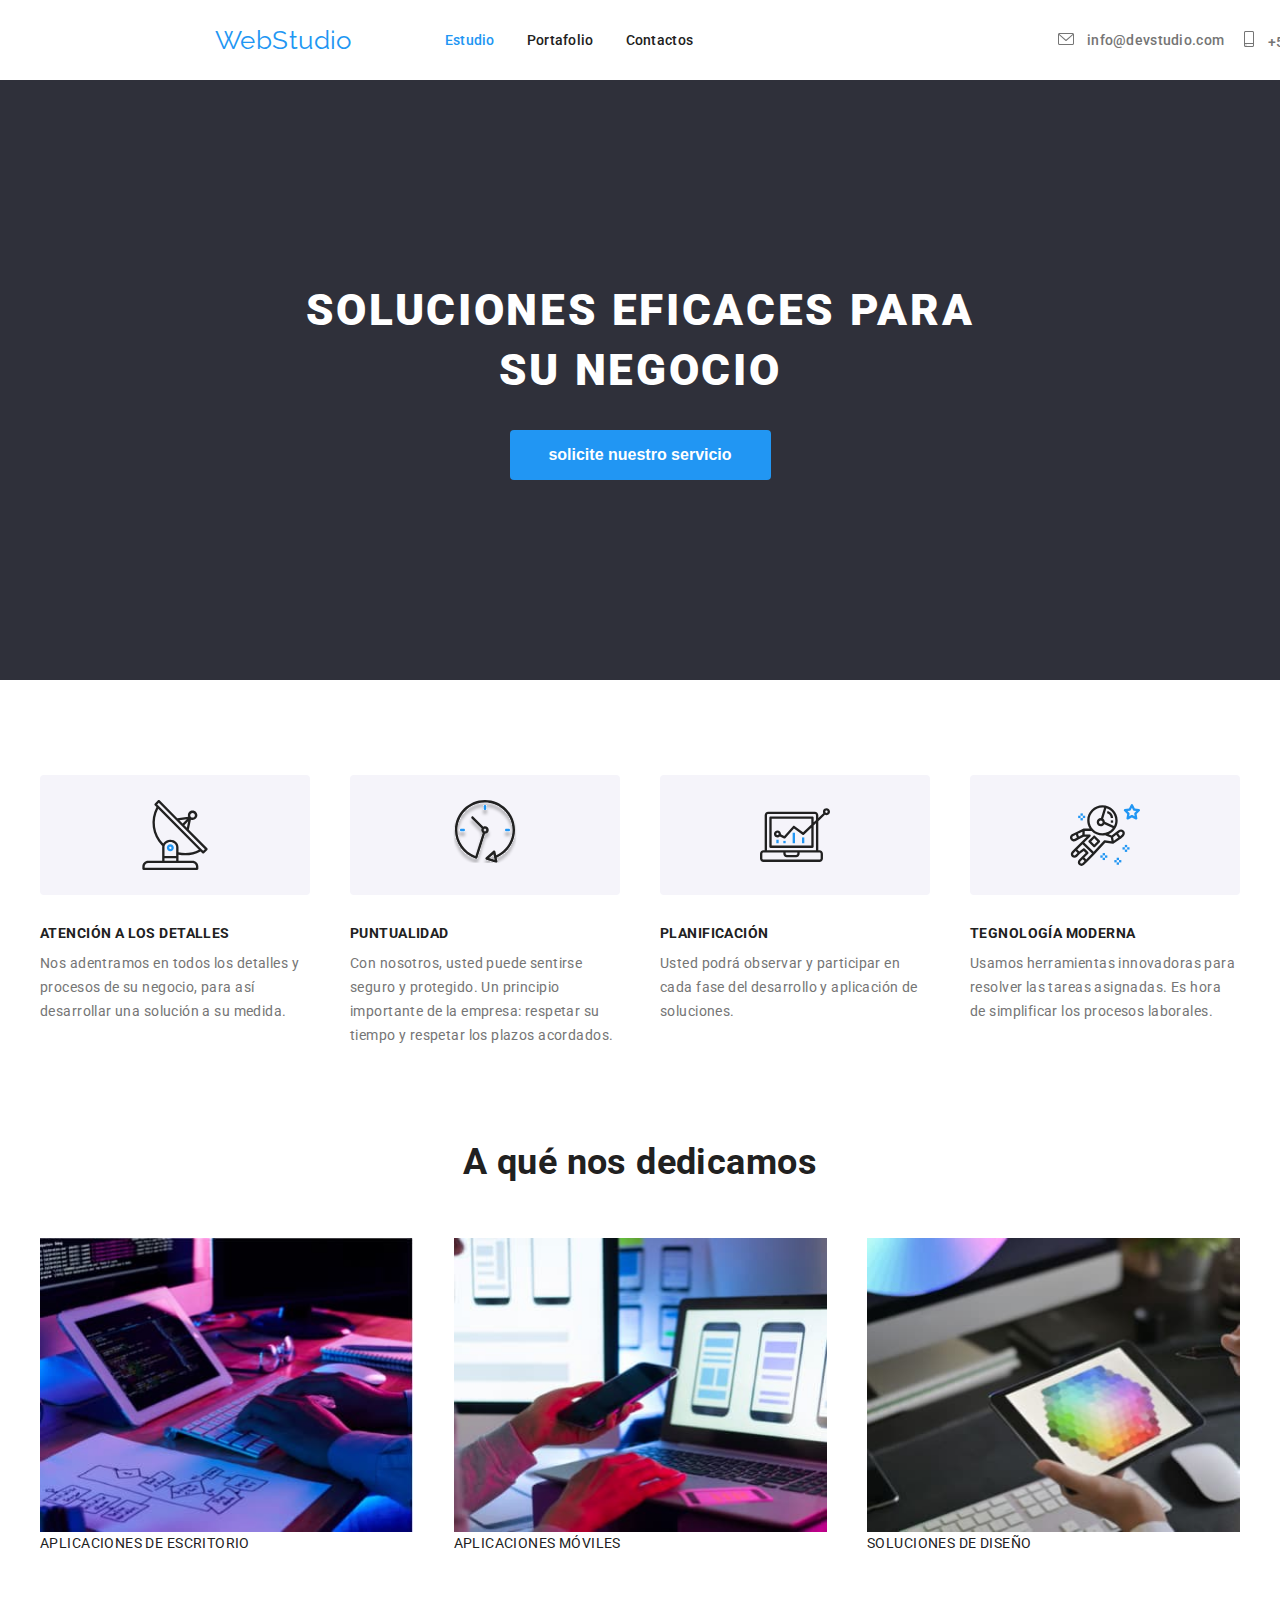
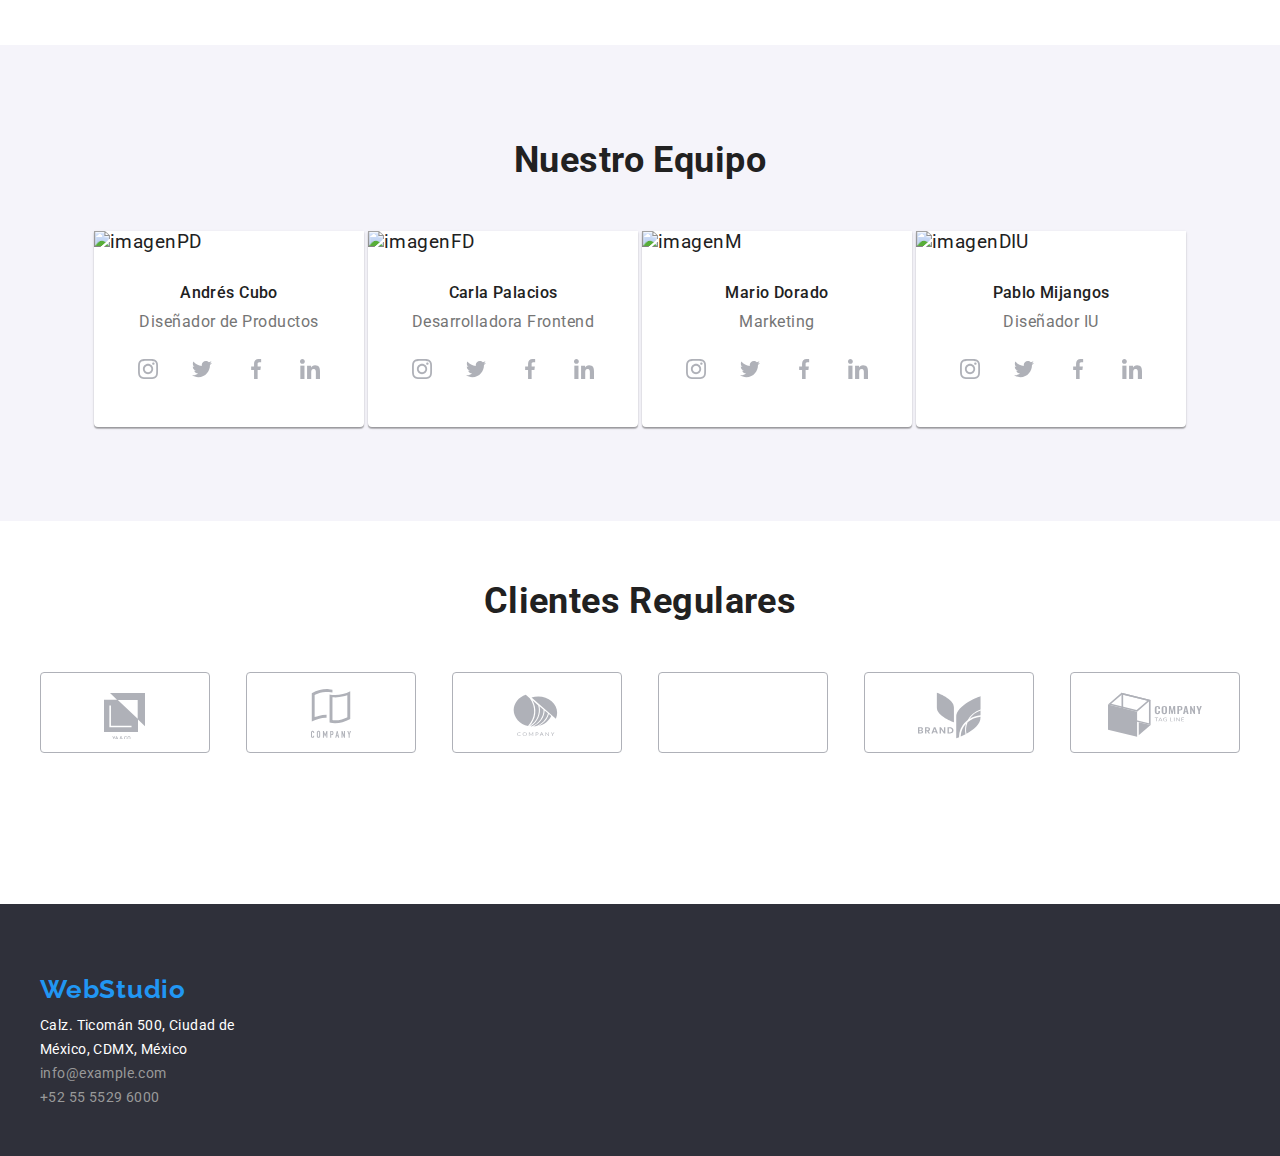
==== commit 16ffd56f: "update 2" ====
--- a/index.html
+++ b/index.html
@@ -189,49 +189,46 @@
                 <p class="Position">Diseñador de Productos</p>
               </div>
               <ul class="icon-redes">
-              <li class="border-redes"><svg xmlns="http://www.w3.org/2000/svg" width="20" height="20" viewBox="0 0 20 20" fill="none">
-                <g clip-path="url(#clip0_75273_603)">
-                  <path d="M19.9804 5.88005C19.9336 4.81738 19.7617 4.0868 19.5156 3.45374C19.2616 2.78176 18.8709 2.18014 18.359 1.68002C17.8589 1.1721 17.2533 0.777435 16.5891 0.527447C15.9524 0.281274 15.2256 0.109427 14.163 0.0625732C13.0924 0.0117516 12.7525 0 10.0371 0C7.32173 0 6.98185 0.0117516 5.91521 0.0586052C4.85253 0.105459 4.12195 0.277459 3.48904 0.523479C2.81692 0.777435 2.2153 1.16814 1.71517 1.68002C1.20726 2.18014 0.812743 2.78573 0.562603 3.44992C0.31643 4.0868 0.144583 4.81341 0.0977294 5.87609C0.0469078 6.9467 0.0351562 7.28658 0.0351562 10.002C0.0351562 12.7173 0.0469078 13.0572 0.0937614 14.1239C0.140615 15.1865 0.312615 15.9171 0.558787 16.5502C0.812743 17.2221 1.20726 17.8238 1.71517 18.3239C2.2153 18.8318 2.82088 19.2265 3.48508 19.4765C4.12195 19.7226 4.84856 19.8945 5.91139 19.9413C6.97788 19.9883 7.31791 19.9999 10.0333 19.9999C12.7487 19.9999 13.0885 19.9883 14.1552 19.9413C15.2179 19.8945 15.9484 19.7226 16.5813 19.4765C17.9254 18.9568 18.9881 17.8941 19.5078 16.5502C19.7538 15.9133 19.9258 15.1865 19.9727 14.1239C20.0195 13.0572 20.0313 12.7173 20.0313 10.002C20.0313 7.28658 20.0273 6.9467 19.9804 5.88005ZM18.1794 14.0457C18.1364 15.0225 17.9723 15.5499 17.8356 15.9015C17.4995 16.7728 16.808 17.4643 15.9367 17.8004C15.5851 17.9372 15.0538 18.1012 14.0809 18.1441C13.026 18.1911 12.7096 18.2027 10.0411 18.2027C7.37255 18.2027 7.05221 18.1911 6.00113 18.1441C5.02438 18.1012 4.49693 17.9372 4.1453 17.8004C3.71171 17.6402 3.31704 17.3862 2.9967 17.0541C2.6646 16.7298 2.41065 16.3391 2.2504 15.9055C2.11365 15.5539 1.94959 15.0225 1.90671 14.0497C1.8597 12.9948 1.8481 12.6783 1.8481 10.0097C1.8481 7.34122 1.8597 7.02087 1.90671 5.96995C1.94959 4.99319 2.11365 4.46575 2.2504 4.11412C2.41065 3.68038 2.6646 3.28586 3.00067 2.96536C3.32483 2.63327 3.71553 2.37931 4.14927 2.21921C4.5009 2.08247 5.03231 1.9184 6.0051 1.87537C7.05999 1.82851 7.37652 1.81676 10.0449 1.81676C12.7174 1.81676 13.0337 1.82851 14.0848 1.87537C15.0616 1.9184 15.589 2.08247 15.9407 2.21921C16.3742 2.37931 16.7689 2.63327 17.0893 2.96536C17.4213 3.28967 17.6753 3.68038 17.8356 4.11412C17.9723 4.46575 18.1364 4.99701 18.1794 5.96995C18.2263 7.02484 18.238 7.34122 18.238 10.0097C18.238 12.6783 18.2263 12.9908 18.1794 14.0457Z" fill="#AFB1B8"/>
-                  <path d="M10.0371 4.8642C7.20074 4.8642 4.89941 7.16537 4.89941 10.0019C4.89941 12.8385 7.20074 15.1396 10.0371 15.1396C12.8737 15.1396 15.1749 12.8385 15.1749 10.0019C15.1749 7.16537 12.8737 4.8642 10.0371 4.8642ZM10.0371 13.3346C8.19702 13.3346 6.70442 11.8422 6.70442 10.0019C6.70442 8.16165 8.19702 6.66921 10.0371 6.66921C11.8774 6.66921 13.3698 8.16165 13.3698 10.0019C13.3698 11.8422 11.8774 13.3346 10.0371 13.3346Z" fill="#AFB1B8"/>
-                  <path d="M16.5775 4.6611C16.5775 5.32346 16.0404 5.86052 15.3779 5.86052C14.7155 5.86052 14.1785 5.32346 14.1785 4.6611C14.1785 3.99858 14.7155 3.46167 15.3779 3.46167C16.0404 3.46167 16.5775 3.99858 16.5775 4.6611Z" fill="#AFB1B8"/>
-                </g>
-                <defs>
-                  <clipPath id="clip0_75273_603">
-                    <rect width="20" height="20" fill="white"/>
-                  </clipPath>
-                </defs>
+              <li class="border-redes">
+                <svg class="shape" width="44" height="44" viewBox="0 0 44 44">
+                  <!-- Círculo blanco -->
+                  <circle class="circle" cx="22" cy="22" r="22" fill="yellow" />
+            
+                  <!-- Custom SVG -->
+                  <g class="svg-icon" transform="translate(12, 12)">
+                    <path class="icon-path" d="M19.9804 5.88005C19.9336 4.81738 19.7617 4.0868 19.5156 3.45374C19.2616 2.78176 18.8709 2.18014 18.359 1.68002C17.8589 1.1721 17.2533 0.777435 16.5891 0.527447C15.9524 0.281274 15.2256 0.109427 14.163 0.0625732C13.0924 0.0117516 12.7525 0 10.0371 0C7.32173 0 6.98185 0.0117516 5.91521 0.0586052C4.85253 0.105459 4.12195 0.277459 3.48904 0.523479C2.81692 0.777435 2.2153 1.16814 1.71517 1.68002C1.20726 2.18014 0.812743 2.78573 0.562603 3.44992C0.31643 4.0868 0.144583 4.81341 0.0977294 5.87609C0.0469078 6.9467 0.0351562 7.28658 0.0351562 10.002C0.0351562 12.7173 0.0469078 13.0572 0.0937614 14.1239C0.140615 15.1865 0.312615 15.9171 0.558787 16.5502C0.812743 17.2221 1.20726 17.8238 1.71517 18.3239C2.2153 18.8318 2.82088 19.2265 3.48508 19.4765C4.12195 19.7226 4.84856 19.8945 5.91139 19.9413C6.97788 19.9883 7.31791 19.9999 10.0333 19.9999C12.7487 19.9999 13.0885 19.9883 14.1552 19.9413C15.2179 19.8945 15.9484 19.7226 16.5813 19.4765C17.9254 18.9568 18.9881 17.8941 19.5078 16.5502C19.7538 15.9133 19.9258 15.1865 19.9727 14.1239C20.0195 13.0572 20.0313 12.7173 20.0313 10.002C20.0313 7.28658 20.0273 6.9467 19.9804 5.88005ZM18.1794 14.0457C18.1364 15.0225 17.9723 15.5499 17.8356 15.9015C17.4995 16.7728 16.808 17.4643 15.9367 17.8004C15.5851 17.9372 15.0538 18.1012 14.0809 18.1441C13.026 18.1911 12.7096 18.2027 10.0411 18.2027C7.37255 18.2027 7.05221 18.1911 6.00113 18.1441C5.02438 18.1012 4.49693 17.9372 4.1453 17.8004C3.71171 17.6402 3.31704 17.3862 2.9967 17.0541C2.6646 16.7298 2.41065 16.3391 2.2504 15.9055C2.11365 15.5539 1.94959 15.0225 1.90671 14.0497C1.8597 12.9948 1.8481 12.6783 1.8481 10.0097C1.8481 7.34122 1.8597 7.02087 1.90671 5.96995C1.94959 4.99319 2.11365 4.46575 2.2504 4.11412C2.41065 3.68038 2.6646 3.28586 3.00067 2.96536C3.32483 2.63327 3.71553 2.37931 4.14927 2.21921C4.5009 2.08247 5.03231 1.9184 6.0051 1.87537C7.05999 1.82851 7.37652 1.81676 10.0449 1.81676C12.7174 1.81676 13.0337 1.82851 14.0848 1.87537C15.0616 1.9184 15.589 2.08247 15.9407 2.21921C16.3742 2.37931 16.7689 2.63327 17.0893 2.96536C17.4213 3.28967 17.6753 3.68038 17.8356 4.11412C17.9723 4.46575 18.1364 4.99701 18.1794 5.96995C18.2263 7.02484 18.238 7.34122 18.238 10.0097C18.238 12.6783 18.2263 12.9908 18.1794 14.0457Z" fill="#AFB1B8"/>
+                    <path class="icon-path" d="M10.0371 4.8642C7.20074 4.8642 4.89941 7.16537 4.89941 10.0019C4.89941 12.8385 7.20074 15.1396 10.0371 15.1396C12.8737 15.1396 15.1749 12.8385 15.1749 10.0019C15.1749 7.16537 12.8737 4.8642 10.0371 4.8642ZM10.0371 13.3346C8.19702 13.3346 6.70442 11.8422 6.70442 10.0019C6.70442 8.16165 8.19702 6.66921 10.0371 6.66921C11.8774 6.66921 13.3698 8.16165 13.3698 10.0019C13.3698 11.8422 11.8774 13.3346 10.0371 13.3346Z" fill="#AFB1B8"/>
+                    <path class="icon-path" d="M16.5775 4.6611C16.5775 5.32346 16.0404 5.86052 15.3779 5.86052C14.7155 5.86052 14.1785 5.32346 14.1785 4.6611C14.1785 3.99858 14.7155 3.46167 15.3779 3.46167C16.0404 3.46167 16.5775 3.99858 16.5775 4.6611Z" fill="#AFB1B8"/>
+                  </g>
+                </svg></li>
+              <li class="border-redes">    <svg class="shape" width="44" height="44" viewBox="0 0 44 44">
+                <!-- Círculo blanco -->
+                <circle class="circle" cx="22" cy="22" r="22" fill="yellow" />
+          
+                <!-- Custom SVG (El logo proporcionado) -->
+                <g class="svg-icon" transform="translate(12, 12)">
+                  <path class="icon-path" d="M20 3.79875C19.2563 4.125 18.4637 4.34125 17.6375 4.44625C18.4875 3.93875 19.1363 3.14125 19.4412 2.18C18.6488 2.6525 17.7738 2.98625 16.8412 3.1725C16.0887 2.37125 15.0162 1.875 13.8462 1.875C11.5763 1.875 9.74875 3.7175 9.74875 5.97625C9.74875 6.30125 9.77625 6.61375 9.84375 6.91125C6.435 6.745 3.41875 5.11125 1.3925 2.6225C1.03875 3.23625 0.83125 3.93875 0.83125 4.695C0.83125 6.115 1.5625 7.37375 2.6525 8.1025C1.99375 8.09 1.3475 7.89875 0.8 7.5975C0.8 7.61 0.8 7.62625 0.8 7.6425C0.8 9.635 2.22125 11.29 4.085 11.6712C3.75125 11.7625 3.3875 11.8062 3.01 11.8062C2.7475 11.8062 2.4825 11.7913 2.23375 11.7362C2.765 13.36 4.2725 14.5538 6.065 14.5925C4.67 15.6838 2.89875 16.3412 0.98125 16.3412C0.645 16.3412 0.3225 16.3263 0 16.285C1.81625 17.4563 3.96875 18.125 6.29 18.125C13.835 18.125 17.96 11.875 17.96 6.4575C17.96 6.27625 17.9538 6.10125 17.945 5.9275C18.7588 5.35 19.4425 4.62875 20 3.79875Z" fill="#AFB1B8"/>
+                </g>
               </svg></li>
-              <li class="border-redes"><svg xmlns="http://www.w3.org/2000/svg" width="20" height="20" viewBox="0 0 20 20" fill="none">
-                <g clip-path="url(#clip0_75273_597)">
-                  <path d="M20 3.79875C19.2563 4.125 18.4637 4.34125 17.6375 4.44625C18.4875 3.93875 19.1363 3.14125 19.4412 2.18C18.6488 2.6525 17.7738 2.98625 16.8412 3.1725C16.0887 2.37125 15.0162 1.875 13.8462 1.875C11.5763 1.875 9.74875 3.7175 9.74875 5.97625C9.74875 6.30125 9.77625 6.61375 9.84375 6.91125C6.435 6.745 3.41875 5.11125 1.3925 2.6225C1.03875 3.23625 0.83125 3.93875 0.83125 4.695C0.83125 6.115 1.5625 7.37375 2.6525 8.1025C1.99375 8.09 1.3475 7.89875 0.8 7.5975C0.8 7.61 0.8 7.62625 0.8 7.6425C0.8 9.635 2.22125 11.29 4.085 11.6712C3.75125 11.7625 3.3875 11.8062 3.01 11.8062C2.7475 11.8062 2.4825 11.7913 2.23375 11.7362C2.765 13.36 4.2725 14.5538 6.065 14.5925C4.67 15.6838 2.89875 16.3412 0.98125 16.3412C0.645 16.3412 0.3225 16.3263 0 16.285C1.81625 17.4563 3.96875 18.125 6.29 18.125C13.835 18.125 17.96 11.875 17.96 6.4575C17.96 6.27625 17.9538 6.10125 17.945 5.9275C18.7588 5.35 19.4425 4.62875 20 3.79875Z" fill="#AFB1B8"/>
-                </g>
-                <defs>
-                  <clipPath id="clip0_75273_597">
-                    <rect width="20" height="20" fill="white"/>
-                  </clipPath>
-                </defs>
+              <li class="border-redes"><svg class="shape" width="44" height="44" viewBox="0 0 44 44">
+                <!-- Círculo blanco -->
+                <circle class="circle" cx="22" cy="22" r="22" fill="yellow" />
+          
+                <!-- Custom SVG -->
+                <g class="svg-icon" transform="translate(12, 12)">
+                  <path class="icon-path" d="M13.3309 3.32083H15.1567V0.140833C14.8417 0.0975 13.7584 0 12.4967 0C9.86422 0 8.06088 1.65583 8.06088 4.69917V7.5H5.15588V11.055H8.06088V20H11.6226V11.0558H14.4101L14.8526 7.50083H11.6217V5.05167C11.6226 4.02417 11.8992 3.32083 13.3309 3.32083Z" fill="#AFB1B8"/>
+                </g>
               </svg></li>
-              <li class="border-redes"><svg xmlns="http://www.w3.org/2000/svg" width="20" height="20" viewBox="0 0 20 20" fill="none">
-                <g clip-path="url(#clip0_75273_593)">
-                  <path d="M13.3309 3.32083H15.1567V0.140833C14.8417 0.0975 13.7584 0 12.4967 0C9.86422 0 8.06088 1.65583 8.06088 4.69917V7.5H5.15588V11.055H8.06088V20H11.6226V11.0558H14.4101L14.8526 7.50083H11.6217V5.05167C11.6226 4.02417 11.8992 3.32083 13.3309 3.32083Z" fill="#AFB1B8"/>
-                </g>
-                <defs>
-                  <clipPath id="clip0_75273_593">
-                    <rect width="20" height="20" fill="white"/>
-                  </clipPath>
-                </defs>
-              </svg></li>
-              <li class="border-redes"><svg xmlns="http://www.w3.org/2000/svg" width="20" height="20" viewBox="0 0 20 20" fill="none">
-                <g clip-path="url(#clip0_75273_587)">
-                  <path d="M19.995 20V19.9992H20V12.6642C20 9.07587 19.2275 6.31171 15.0325 6.31171C13.0158 6.31171 11.6625 7.41837 11.11 8.46754H11.0517V6.64671H7.07416V19.9992H11.2158V13.3875C11.2158 11.6467 11.5458 9.96337 13.7017 9.96337C15.8258 9.96337 15.8575 11.95 15.8575 13.4992V20H19.995Z" fill="#AFB1B8"/>
-                  <path d="M0.330017 6.64746H4.47668V20H0.330017V6.64746Z" fill="#AFB1B8"/>
-                  <path d="M2.40167 0C1.07583 0 0 1.07583 0 2.40167C0 3.7275 1.07583 4.82583 2.40167 4.82583C3.7275 4.82583 4.80333 3.7275 4.80333 2.40167C4.8025 1.07583 3.72667 0 2.40167 0V0Z" fill="#AFB1B8"/>
-                </g>
-                <defs>
-                  <clipPath id="clip0_75273_587">
-                    <rect width="20" height="20" fill="white"/>
-                  </clipPath>
-                </defs>
+              <li class="border-redes"><svg class="shape" width="44" height="44" viewBox="0 0 44 44">
+                <!-- Círculo blanco -->
+                <circle class="circle" cx="22" cy="22" r="22" fill="yellow" />
+          
+                <!-- Custom SVG -->
+                <g class="svg-icon" transform="translate(12, 12)">
+                  <path class="icon-path" d="M19.9951 20V19.9992H20.0001V12.6642C20.0001 9.07587 19.2276 6.31171 15.0326 6.31171C13.0159 6.31171 11.6626 7.41837 11.1101 8.46754H11.0517V6.64671H7.07422V19.9992H11.2159V13.3875C11.2159 11.6467 11.5459 9.96337 13.7017 9.96337C15.8259 9.96337 15.8576 11.95 15.8576 13.4992V20H19.9951Z" fill="#AFB1B8"/>
+                  <path class="icon-path" d="M0.329956 6.64746H4.47662V20H0.329956V6.64746Z" fill="#AFB1B8"/>
+                  <path class="icon-path" d="M2.40167 0C1.07583 0 0 1.07583 0 2.40167C0 3.7275 1.07583 4.82583 2.40167 4.82583C3.7275 4.82583 4.80333 3.7275 4.80333 2.40167C4.8025 1.07583 3.72667 0 2.40167 0V0Z" fill="#AFB1B8"/>
+                </g>
               </svg></li>
               </ul>
             </li>
@@ -246,49 +243,46 @@
                 <p class="Position">Desarrolladora Frontend</p>
               </div>
               <ul class="icon-redes">
-                <li class="border-redes"><svg xmlns="http://www.w3.org/2000/svg" width="20" height="20" viewBox="0 0 20 20" fill="none">
-                  <g clip-path="url(#clip0_75273_603)">
-                    <path d="M19.9804 5.88005C19.9336 4.81738 19.7617 4.0868 19.5156 3.45374C19.2616 2.78176 18.8709 2.18014 18.359 1.68002C17.8589 1.1721 17.2533 0.777435 16.5891 0.527447C15.9524 0.281274 15.2256 0.109427 14.163 0.0625732C13.0924 0.0117516 12.7525 0 10.0371 0C7.32173 0 6.98185 0.0117516 5.91521 0.0586052C4.85253 0.105459 4.12195 0.277459 3.48904 0.523479C2.81692 0.777435 2.2153 1.16814 1.71517 1.68002C1.20726 2.18014 0.812743 2.78573 0.562603 3.44992C0.31643 4.0868 0.144583 4.81341 0.0977294 5.87609C0.0469078 6.9467 0.0351562 7.28658 0.0351562 10.002C0.0351562 12.7173 0.0469078 13.0572 0.0937614 14.1239C0.140615 15.1865 0.312615 15.9171 0.558787 16.5502C0.812743 17.2221 1.20726 17.8238 1.71517 18.3239C2.2153 18.8318 2.82088 19.2265 3.48508 19.4765C4.12195 19.7226 4.84856 19.8945 5.91139 19.9413C6.97788 19.9883 7.31791 19.9999 10.0333 19.9999C12.7487 19.9999 13.0885 19.9883 14.1552 19.9413C15.2179 19.8945 15.9484 19.7226 16.5813 19.4765C17.9254 18.9568 18.9881 17.8941 19.5078 16.5502C19.7538 15.9133 19.9258 15.1865 19.9727 14.1239C20.0195 13.0572 20.0313 12.7173 20.0313 10.002C20.0313 7.28658 20.0273 6.9467 19.9804 5.88005ZM18.1794 14.0457C18.1364 15.0225 17.9723 15.5499 17.8356 15.9015C17.4995 16.7728 16.808 17.4643 15.9367 17.8004C15.5851 17.9372 15.0538 18.1012 14.0809 18.1441C13.026 18.1911 12.7096 18.2027 10.0411 18.2027C7.37255 18.2027 7.05221 18.1911 6.00113 18.1441C5.02438 18.1012 4.49693 17.9372 4.1453 17.8004C3.71171 17.6402 3.31704 17.3862 2.9967 17.0541C2.6646 16.7298 2.41065 16.3391 2.2504 15.9055C2.11365 15.5539 1.94959 15.0225 1.90671 14.0497C1.8597 12.9948 1.8481 12.6783 1.8481 10.0097C1.8481 7.34122 1.8597 7.02087 1.90671 5.96995C1.94959 4.99319 2.11365 4.46575 2.2504 4.11412C2.41065 3.68038 2.6646 3.28586 3.00067 2.96536C3.32483 2.63327 3.71553 2.37931 4.14927 2.21921C4.5009 2.08247 5.03231 1.9184 6.0051 1.87537C7.05999 1.82851 7.37652 1.81676 10.0449 1.81676C12.7174 1.81676 13.0337 1.82851 14.0848 1.87537C15.0616 1.9184 15.589 2.08247 15.9407 2.21921C16.3742 2.37931 16.7689 2.63327 17.0893 2.96536C17.4213 3.28967 17.6753 3.68038 17.8356 4.11412C17.9723 4.46575 18.1364 4.99701 18.1794 5.96995C18.2263 7.02484 18.238 7.34122 18.238 10.0097C18.238 12.6783 18.2263 12.9908 18.1794 14.0457Z" fill="#AFB1B8"/>
-                    <path d="M10.0371 4.8642C7.20074 4.8642 4.89941 7.16537 4.89941 10.0019C4.89941 12.8385 7.20074 15.1396 10.0371 15.1396C12.8737 15.1396 15.1749 12.8385 15.1749 10.0019C15.1749 7.16537 12.8737 4.8642 10.0371 4.8642ZM10.0371 13.3346C8.19702 13.3346 6.70442 11.8422 6.70442 10.0019C6.70442 8.16165 8.19702 6.66921 10.0371 6.66921C11.8774 6.66921 13.3698 8.16165 13.3698 10.0019C13.3698 11.8422 11.8774 13.3346 10.0371 13.3346Z" fill="#AFB1B8"/>
-                    <path d="M16.5775 4.6611C16.5775 5.32346 16.0404 5.86052 15.3779 5.86052C14.7155 5.86052 14.1785 5.32346 14.1785 4.6611C14.1785 3.99858 14.7155 3.46167 15.3779 3.46167C16.0404 3.46167 16.5775 3.99858 16.5775 4.6611Z" fill="#AFB1B8"/>
-                  </g>
-                  <defs>
-                    <clipPath id="clip0_75273_603">
-                      <rect width="20" height="20" fill="white"/>
-                    </clipPath>
-                  </defs>
-                </svg></li>
-                <li class="border-redes"><svg xmlns="http://www.w3.org/2000/svg" width="20" height="20" viewBox="0 0 20 20" fill="none">
-                  <g clip-path="url(#clip0_75273_597)">
-                    <path d="M20 3.79875C19.2563 4.125 18.4637 4.34125 17.6375 4.44625C18.4875 3.93875 19.1363 3.14125 19.4412 2.18C18.6488 2.6525 17.7738 2.98625 16.8412 3.1725C16.0887 2.37125 15.0162 1.875 13.8462 1.875C11.5763 1.875 9.74875 3.7175 9.74875 5.97625C9.74875 6.30125 9.77625 6.61375 9.84375 6.91125C6.435 6.745 3.41875 5.11125 1.3925 2.6225C1.03875 3.23625 0.83125 3.93875 0.83125 4.695C0.83125 6.115 1.5625 7.37375 2.6525 8.1025C1.99375 8.09 1.3475 7.89875 0.8 7.5975C0.8 7.61 0.8 7.62625 0.8 7.6425C0.8 9.635 2.22125 11.29 4.085 11.6712C3.75125 11.7625 3.3875 11.8062 3.01 11.8062C2.7475 11.8062 2.4825 11.7913 2.23375 11.7362C2.765 13.36 4.2725 14.5538 6.065 14.5925C4.67 15.6838 2.89875 16.3412 0.98125 16.3412C0.645 16.3412 0.3225 16.3263 0 16.285C1.81625 17.4563 3.96875 18.125 6.29 18.125C13.835 18.125 17.96 11.875 17.96 6.4575C17.96 6.27625 17.9538 6.10125 17.945 5.9275C18.7588 5.35 19.4425 4.62875 20 3.79875Z" fill="#AFB1B8"/>
-                  </g>
-                  <defs>
-                    <clipPath id="clip0_75273_597">
-                      <rect width="20" height="20" fill="white"/>
-                    </clipPath>
-                  </defs>
-                </svg></li>
-                <li class="border-redes"><svg xmlns="http://www.w3.org/2000/svg" width="20" height="20" viewBox="0 0 20 20" fill="none">
-                  <g clip-path="url(#clip0_75273_593)">
-                    <path d="M13.3309 3.32083H15.1567V0.140833C14.8417 0.0975 13.7584 0 12.4967 0C9.86422 0 8.06088 1.65583 8.06088 4.69917V7.5H5.15588V11.055H8.06088V20H11.6226V11.0558H14.4101L14.8526 7.50083H11.6217V5.05167C11.6226 4.02417 11.8992 3.32083 13.3309 3.32083Z" fill="#AFB1B8"/>
-                  </g>
-                  <defs>
-                    <clipPath id="clip0_75273_593">
-                      <rect width="20" height="20" fill="white"/>
-                    </clipPath>
-                  </defs>
-                </svg></li>
-                <li class="border-redes"><svg xmlns="http://www.w3.org/2000/svg" width="20" height="20" viewBox="0 0 20 20" fill="none">
-                  <g clip-path="url(#clip0_75273_587)">
-                    <path d="M19.995 20V19.9992H20V12.6642C20 9.07587 19.2275 6.31171 15.0325 6.31171C13.0158 6.31171 11.6625 7.41837 11.11 8.46754H11.0517V6.64671H7.07416V19.9992H11.2158V13.3875C11.2158 11.6467 11.5458 9.96337 13.7017 9.96337C15.8258 9.96337 15.8575 11.95 15.8575 13.4992V20H19.995Z" fill="#AFB1B8"/>
-                    <path d="M0.330017 6.64746H4.47668V20H0.330017V6.64746Z" fill="#AFB1B8"/>
-                    <path d="M2.40167 0C1.07583 0 0 1.07583 0 2.40167C0 3.7275 1.07583 4.82583 2.40167 4.82583C3.7275 4.82583 4.80333 3.7275 4.80333 2.40167C4.8025 1.07583 3.72667 0 2.40167 0V0Z" fill="#AFB1B8"/>
-                  </g>
-                  <defs>
-                    <clipPath id="clip0_75273_587">
-                      <rect width="20" height="20" fill="white"/>
-                    </clipPath>
-                  </defs>
+                <li class="border-redes">
+                  <svg class="shape" width="44" height="44" viewBox="0 0 44 44">
+                    <!-- Círculo blanco -->
+                    <circle class="circle" cx="22" cy="22" r="22" fill="yellow" />
+              
+                    <!-- Custom SVG -->
+                    <g class="svg-icon" transform="translate(12, 12)">
+                      <path class="icon-path" d="M19.9804 5.88005C19.9336 4.81738 19.7617 4.0868 19.5156 3.45374C19.2616 2.78176 18.8709 2.18014 18.359 1.68002C17.8589 1.1721 17.2533 0.777435 16.5891 0.527447C15.9524 0.281274 15.2256 0.109427 14.163 0.0625732C13.0924 0.0117516 12.7525 0 10.0371 0C7.32173 0 6.98185 0.0117516 5.91521 0.0586052C4.85253 0.105459 4.12195 0.277459 3.48904 0.523479C2.81692 0.777435 2.2153 1.16814 1.71517 1.68002C1.20726 2.18014 0.812743 2.78573 0.562603 3.44992C0.31643 4.0868 0.144583 4.81341 0.0977294 5.87609C0.0469078 6.9467 0.0351562 7.28658 0.0351562 10.002C0.0351562 12.7173 0.0469078 13.0572 0.0937614 14.1239C0.140615 15.1865 0.312615 15.9171 0.558787 16.5502C0.812743 17.2221 1.20726 17.8238 1.71517 18.3239C2.2153 18.8318 2.82088 19.2265 3.48508 19.4765C4.12195 19.7226 4.84856 19.8945 5.91139 19.9413C6.97788 19.9883 7.31791 19.9999 10.0333 19.9999C12.7487 19.9999 13.0885 19.9883 14.1552 19.9413C15.2179 19.8945 15.9484 19.7226 16.5813 19.4765C17.9254 18.9568 18.9881 17.8941 19.5078 16.5502C19.7538 15.9133 19.9258 15.1865 19.9727 14.1239C20.0195 13.0572 20.0313 12.7173 20.0313 10.002C20.0313 7.28658 20.0273 6.9467 19.9804 5.88005ZM18.1794 14.0457C18.1364 15.0225 17.9723 15.5499 17.8356 15.9015C17.4995 16.7728 16.808 17.4643 15.9367 17.8004C15.5851 17.9372 15.0538 18.1012 14.0809 18.1441C13.026 18.1911 12.7096 18.2027 10.0411 18.2027C7.37255 18.2027 7.05221 18.1911 6.00113 18.1441C5.02438 18.1012 4.49693 17.9372 4.1453 17.8004C3.71171 17.6402 3.31704 17.3862 2.9967 17.0541C2.6646 16.7298 2.41065 16.3391 2.2504 15.9055C2.11365 15.5539 1.94959 15.0225 1.90671 14.0497C1.8597 12.9948 1.8481 12.6783 1.8481 10.0097C1.8481 7.34122 1.8597 7.02087 1.90671 5.96995C1.94959 4.99319 2.11365 4.46575 2.2504 4.11412C2.41065 3.68038 2.6646 3.28586 3.00067 2.96536C3.32483 2.63327 3.71553 2.37931 4.14927 2.21921C4.5009 2.08247 5.03231 1.9184 6.0051 1.87537C7.05999 1.82851 7.37652 1.81676 10.0449 1.81676C12.7174 1.81676 13.0337 1.82851 14.0848 1.87537C15.0616 1.9184 15.589 2.08247 15.9407 2.21921C16.3742 2.37931 16.7689 2.63327 17.0893 2.96536C17.4213 3.28967 17.6753 3.68038 17.8356 4.11412C17.9723 4.46575 18.1364 4.99701 18.1794 5.96995C18.2263 7.02484 18.238 7.34122 18.238 10.0097C18.238 12.6783 18.2263 12.9908 18.1794 14.0457Z" fill="#AFB1B8"/>
+                      <path class="icon-path" d="M10.0371 4.8642C7.20074 4.8642 4.89941 7.16537 4.89941 10.0019C4.89941 12.8385 7.20074 15.1396 10.0371 15.1396C12.8737 15.1396 15.1749 12.8385 15.1749 10.0019C15.1749 7.16537 12.8737 4.8642 10.0371 4.8642ZM10.0371 13.3346C8.19702 13.3346 6.70442 11.8422 6.70442 10.0019C6.70442 8.16165 8.19702 6.66921 10.0371 6.66921C11.8774 6.66921 13.3698 8.16165 13.3698 10.0019C13.3698 11.8422 11.8774 13.3346 10.0371 13.3346Z" fill="#AFB1B8"/>
+                      <path class="icon-path" d="M16.5775 4.6611C16.5775 5.32346 16.0404 5.86052 15.3779 5.86052C14.7155 5.86052 14.1785 5.32346 14.1785 4.6611C14.1785 3.99858 14.7155 3.46167 15.3779 3.46167C16.0404 3.46167 16.5775 3.99858 16.5775 4.6611Z" fill="#AFB1B8"/>
+                    </g>
+                  </svg></li>
+                <li class="border-redes">    <svg class="shape" width="44" height="44" viewBox="0 0 44 44">
+                  <!-- Círculo blanco -->
+                  <circle class="circle" cx="22" cy="22" r="22" fill="yellow" />
+            
+                  <!-- Custom SVG (El logo proporcionado) -->
+                  <g class="svg-icon" transform="translate(12, 12)">
+                    <path class="icon-path" d="M20 3.79875C19.2563 4.125 18.4637 4.34125 17.6375 4.44625C18.4875 3.93875 19.1363 3.14125 19.4412 2.18C18.6488 2.6525 17.7738 2.98625 16.8412 3.1725C16.0887 2.37125 15.0162 1.875 13.8462 1.875C11.5763 1.875 9.74875 3.7175 9.74875 5.97625C9.74875 6.30125 9.77625 6.61375 9.84375 6.91125C6.435 6.745 3.41875 5.11125 1.3925 2.6225C1.03875 3.23625 0.83125 3.93875 0.83125 4.695C0.83125 6.115 1.5625 7.37375 2.6525 8.1025C1.99375 8.09 1.3475 7.89875 0.8 7.5975C0.8 7.61 0.8 7.62625 0.8 7.6425C0.8 9.635 2.22125 11.29 4.085 11.6712C3.75125 11.7625 3.3875 11.8062 3.01 11.8062C2.7475 11.8062 2.4825 11.7913 2.23375 11.7362C2.765 13.36 4.2725 14.5538 6.065 14.5925C4.67 15.6838 2.89875 16.3412 0.98125 16.3412C0.645 16.3412 0.3225 16.3263 0 16.285C1.81625 17.4563 3.96875 18.125 6.29 18.125C13.835 18.125 17.96 11.875 17.96 6.4575C17.96 6.27625 17.9538 6.10125 17.945 5.9275C18.7588 5.35 19.4425 4.62875 20 3.79875Z" fill="#AFB1B8"/>
+                  </g>
+                </svg></li>
+                <li class="border-redes"><svg class="shape" width="44" height="44" viewBox="0 0 44 44">
+                  <!-- Círculo blanco -->
+                  <circle class="circle" cx="22" cy="22" r="22" fill="yellow" />
+            
+                  <!-- Custom SVG -->
+                  <g class="svg-icon" transform="translate(12, 12)">
+                    <path class="icon-path" d="M13.3309 3.32083H15.1567V0.140833C14.8417 0.0975 13.7584 0 12.4967 0C9.86422 0 8.06088 1.65583 8.06088 4.69917V7.5H5.15588V11.055H8.06088V20H11.6226V11.0558H14.4101L14.8526 7.50083H11.6217V5.05167C11.6226 4.02417 11.8992 3.32083 13.3309 3.32083Z" fill="#AFB1B8"/>
+                  </g>
+                </svg></li>
+                <li class="border-redes"><svg class="shape" width="44" height="44" viewBox="0 0 44 44">
+                  <!-- Círculo blanco -->
+                  <circle class="circle" cx="22" cy="22" r="22" fill="yellow" />
+            
+                  <!-- Custom SVG -->
+                  <g class="svg-icon" transform="translate(12, 12)">
+                    <path class="icon-path" d="M19.9951 20V19.9992H20.0001V12.6642C20.0001 9.07587 19.2276 6.31171 15.0326 6.31171C13.0159 6.31171 11.6626 7.41837 11.1101 8.46754H11.0517V6.64671H7.07422V19.9992H11.2159V13.3875C11.2159 11.6467 11.5459 9.96337 13.7017 9.96337C15.8259 9.96337 15.8576 11.95 15.8576 13.4992V20H19.9951Z" fill="#AFB1B8"/>
+                    <path class="icon-path" d="M0.329956 6.64746H4.47662V20H0.329956V6.64746Z" fill="#AFB1B8"/>
+                    <path class="icon-path" d="M2.40167 0C1.07583 0 0 1.07583 0 2.40167C0 3.7275 1.07583 4.82583 2.40167 4.82583C3.7275 4.82583 4.80333 3.7275 4.80333 2.40167C4.8025 1.07583 3.72667 0 2.40167 0V0Z" fill="#AFB1B8"/>
+                  </g>
                 </svg></li>
                 </ul>    
             </li>
@@ -299,49 +293,46 @@
                 <p class="Position">Marketing</p>
               </div>
               <ul class="icon-redes">
-                <li class="border-redes"><svg xmlns="http://www.w3.org/2000/svg" width="20" height="20" viewBox="0 0 20 20" fill="none">
-                  <g clip-path="url(#clip0_75273_603)">
-                    <path d="M19.9804 5.88005C19.9336 4.81738 19.7617 4.0868 19.5156 3.45374C19.2616 2.78176 18.8709 2.18014 18.359 1.68002C17.8589 1.1721 17.2533 0.777435 16.5891 0.527447C15.9524 0.281274 15.2256 0.109427 14.163 0.0625732C13.0924 0.0117516 12.7525 0 10.0371 0C7.32173 0 6.98185 0.0117516 5.91521 0.0586052C4.85253 0.105459 4.12195 0.277459 3.48904 0.523479C2.81692 0.777435 2.2153 1.16814 1.71517 1.68002C1.20726 2.18014 0.812743 2.78573 0.562603 3.44992C0.31643 4.0868 0.144583 4.81341 0.0977294 5.87609C0.0469078 6.9467 0.0351562 7.28658 0.0351562 10.002C0.0351562 12.7173 0.0469078 13.0572 0.0937614 14.1239C0.140615 15.1865 0.312615 15.9171 0.558787 16.5502C0.812743 17.2221 1.20726 17.8238 1.71517 18.3239C2.2153 18.8318 2.82088 19.2265 3.48508 19.4765C4.12195 19.7226 4.84856 19.8945 5.91139 19.9413C6.97788 19.9883 7.31791 19.9999 10.0333 19.9999C12.7487 19.9999 13.0885 19.9883 14.1552 19.9413C15.2179 19.8945 15.9484 19.7226 16.5813 19.4765C17.9254 18.9568 18.9881 17.8941 19.5078 16.5502C19.7538 15.9133 19.9258 15.1865 19.9727 14.1239C20.0195 13.0572 20.0313 12.7173 20.0313 10.002C20.0313 7.28658 20.0273 6.9467 19.9804 5.88005ZM18.1794 14.0457C18.1364 15.0225 17.9723 15.5499 17.8356 15.9015C17.4995 16.7728 16.808 17.4643 15.9367 17.8004C15.5851 17.9372 15.0538 18.1012 14.0809 18.1441C13.026 18.1911 12.7096 18.2027 10.0411 18.2027C7.37255 18.2027 7.05221 18.1911 6.00113 18.1441C5.02438 18.1012 4.49693 17.9372 4.1453 17.8004C3.71171 17.6402 3.31704 17.3862 2.9967 17.0541C2.6646 16.7298 2.41065 16.3391 2.2504 15.9055C2.11365 15.5539 1.94959 15.0225 1.90671 14.0497C1.8597 12.9948 1.8481 12.6783 1.8481 10.0097C1.8481 7.34122 1.8597 7.02087 1.90671 5.96995C1.94959 4.99319 2.11365 4.46575 2.2504 4.11412C2.41065 3.68038 2.6646 3.28586 3.00067 2.96536C3.32483 2.63327 3.71553 2.37931 4.14927 2.21921C4.5009 2.08247 5.03231 1.9184 6.0051 1.87537C7.05999 1.82851 7.37652 1.81676 10.0449 1.81676C12.7174 1.81676 13.0337 1.82851 14.0848 1.87537C15.0616 1.9184 15.589 2.08247 15.9407 2.21921C16.3742 2.37931 16.7689 2.63327 17.0893 2.96536C17.4213 3.28967 17.6753 3.68038 17.8356 4.11412C17.9723 4.46575 18.1364 4.99701 18.1794 5.96995C18.2263 7.02484 18.238 7.34122 18.238 10.0097C18.238 12.6783 18.2263 12.9908 18.1794 14.0457Z" fill="#AFB1B8"/>
-                    <path d="M10.0371 4.8642C7.20074 4.8642 4.89941 7.16537 4.89941 10.0019C4.89941 12.8385 7.20074 15.1396 10.0371 15.1396C12.8737 15.1396 15.1749 12.8385 15.1749 10.0019C15.1749 7.16537 12.8737 4.8642 10.0371 4.8642ZM10.0371 13.3346C8.19702 13.3346 6.70442 11.8422 6.70442 10.0019C6.70442 8.16165 8.19702 6.66921 10.0371 6.66921C11.8774 6.66921 13.3698 8.16165 13.3698 10.0019C13.3698 11.8422 11.8774 13.3346 10.0371 13.3346Z" fill="#AFB1B8"/>
-                    <path d="M16.5775 4.6611C16.5775 5.32346 16.0404 5.86052 15.3779 5.86052C14.7155 5.86052 14.1785 5.32346 14.1785 4.6611C14.1785 3.99858 14.7155 3.46167 15.3779 3.46167C16.0404 3.46167 16.5775 3.99858 16.5775 4.6611Z" fill="#AFB1B8"/>
-                  </g>
-                  <defs>
-                    <clipPath id="clip0_75273_603">
-                      <rect width="20" height="20" fill="white"/>
-                    </clipPath>
-                  </defs>
-                </svg></li>
-                <li class="border-redes"><svg xmlns="http://www.w3.org/2000/svg" width="20" height="20" viewBox="0 0 20 20" fill="none">
-                  <g clip-path="url(#clip0_75273_597)">
-                    <path d="M20 3.79875C19.2563 4.125 18.4637 4.34125 17.6375 4.44625C18.4875 3.93875 19.1363 3.14125 19.4412 2.18C18.6488 2.6525 17.7738 2.98625 16.8412 3.1725C16.0887 2.37125 15.0162 1.875 13.8462 1.875C11.5763 1.875 9.74875 3.7175 9.74875 5.97625C9.74875 6.30125 9.77625 6.61375 9.84375 6.91125C6.435 6.745 3.41875 5.11125 1.3925 2.6225C1.03875 3.23625 0.83125 3.93875 0.83125 4.695C0.83125 6.115 1.5625 7.37375 2.6525 8.1025C1.99375 8.09 1.3475 7.89875 0.8 7.5975C0.8 7.61 0.8 7.62625 0.8 7.6425C0.8 9.635 2.22125 11.29 4.085 11.6712C3.75125 11.7625 3.3875 11.8062 3.01 11.8062C2.7475 11.8062 2.4825 11.7913 2.23375 11.7362C2.765 13.36 4.2725 14.5538 6.065 14.5925C4.67 15.6838 2.89875 16.3412 0.98125 16.3412C0.645 16.3412 0.3225 16.3263 0 16.285C1.81625 17.4563 3.96875 18.125 6.29 18.125C13.835 18.125 17.96 11.875 17.96 6.4575C17.96 6.27625 17.9538 6.10125 17.945 5.9275C18.7588 5.35 19.4425 4.62875 20 3.79875Z" fill="#AFB1B8"/>
-                  </g>
-                  <defs>
-                    <clipPath id="clip0_75273_597">
-                      <rect width="20" height="20" fill="white"/>
-                    </clipPath>
-                  </defs>
-                </svg></li>
-                <li class="border-redes"><svg xmlns="http://www.w3.org/2000/svg" width="20" height="20" viewBox="0 0 20 20" fill="none">
-                  <g clip-path="url(#clip0_75273_593)">
-                    <path d="M13.3309 3.32083H15.1567V0.140833C14.8417 0.0975 13.7584 0 12.4967 0C9.86422 0 8.06088 1.65583 8.06088 4.69917V7.5H5.15588V11.055H8.06088V20H11.6226V11.0558H14.4101L14.8526 7.50083H11.6217V5.05167C11.6226 4.02417 11.8992 3.32083 13.3309 3.32083Z" fill="#AFB1B8"/>
-                  </g>
-                  <defs>
-                    <clipPath id="clip0_75273_593">
-                      <rect width="20" height="20" fill="white"/>
-                    </clipPath>
-                  </defs>
-                </svg></li>
-                <li class="border-redes"><svg xmlns="http://www.w3.org/2000/svg" width="20" height="20" viewBox="0 0 20 20" fill="none">
-                  <g clip-path="url(#clip0_75273_587)">
-                    <path d="M19.995 20V19.9992H20V12.6642C20 9.07587 19.2275 6.31171 15.0325 6.31171C13.0158 6.31171 11.6625 7.41837 11.11 8.46754H11.0517V6.64671H7.07416V19.9992H11.2158V13.3875C11.2158 11.6467 11.5458 9.96337 13.7017 9.96337C15.8258 9.96337 15.8575 11.95 15.8575 13.4992V20H19.995Z" fill="#AFB1B8"/>
-                    <path d="M0.330017 6.64746H4.47668V20H0.330017V6.64746Z" fill="#AFB1B8"/>
-                    <path d="M2.40167 0C1.07583 0 0 1.07583 0 2.40167C0 3.7275 1.07583 4.82583 2.40167 4.82583C3.7275 4.82583 4.80333 3.7275 4.80333 2.40167C4.8025 1.07583 3.72667 0 2.40167 0V0Z" fill="#AFB1B8"/>
-                  </g>
-                  <defs>
-                    <clipPath id="clip0_75273_587">
-                      <rect width="20" height="20" fill="white"/>
-                    </clipPath>
-                  </defs>
+                <li class="border-redes">
+                  <svg class="shape" width="44" height="44" viewBox="0 0 44 44">
+                    <!-- Círculo blanco -->
+                    <circle class="circle" cx="22" cy="22" r="22" fill="yellow" />
+              
+                    <!-- Custom SVG -->
+                    <g class="svg-icon" transform="translate(12, 12)">
+                      <path class="icon-path" d="M19.9804 5.88005C19.9336 4.81738 19.7617 4.0868 19.5156 3.45374C19.2616 2.78176 18.8709 2.18014 18.359 1.68002C17.8589 1.1721 17.2533 0.777435 16.5891 0.527447C15.9524 0.281274 15.2256 0.109427 14.163 0.0625732C13.0924 0.0117516 12.7525 0 10.0371 0C7.32173 0 6.98185 0.0117516 5.91521 0.0586052C4.85253 0.105459 4.12195 0.277459 3.48904 0.523479C2.81692 0.777435 2.2153 1.16814 1.71517 1.68002C1.20726 2.18014 0.812743 2.78573 0.562603 3.44992C0.31643 4.0868 0.144583 4.81341 0.0977294 5.87609C0.0469078 6.9467 0.0351562 7.28658 0.0351562 10.002C0.0351562 12.7173 0.0469078 13.0572 0.0937614 14.1239C0.140615 15.1865 0.312615 15.9171 0.558787 16.5502C0.812743 17.2221 1.20726 17.8238 1.71517 18.3239C2.2153 18.8318 2.82088 19.2265 3.48508 19.4765C4.12195 19.7226 4.84856 19.8945 5.91139 19.9413C6.97788 19.9883 7.31791 19.9999 10.0333 19.9999C12.7487 19.9999 13.0885 19.9883 14.1552 19.9413C15.2179 19.8945 15.9484 19.7226 16.5813 19.4765C17.9254 18.9568 18.9881 17.8941 19.5078 16.5502C19.7538 15.9133 19.9258 15.1865 19.9727 14.1239C20.0195 13.0572 20.0313 12.7173 20.0313 10.002C20.0313 7.28658 20.0273 6.9467 19.9804 5.88005ZM18.1794 14.0457C18.1364 15.0225 17.9723 15.5499 17.8356 15.9015C17.4995 16.7728 16.808 17.4643 15.9367 17.8004C15.5851 17.9372 15.0538 18.1012 14.0809 18.1441C13.026 18.1911 12.7096 18.2027 10.0411 18.2027C7.37255 18.2027 7.05221 18.1911 6.00113 18.1441C5.02438 18.1012 4.49693 17.9372 4.1453 17.8004C3.71171 17.6402 3.31704 17.3862 2.9967 17.0541C2.6646 16.7298 2.41065 16.3391 2.2504 15.9055C2.11365 15.5539 1.94959 15.0225 1.90671 14.0497C1.8597 12.9948 1.8481 12.6783 1.8481 10.0097C1.8481 7.34122 1.8597 7.02087 1.90671 5.96995C1.94959 4.99319 2.11365 4.46575 2.2504 4.11412C2.41065 3.68038 2.6646 3.28586 3.00067 2.96536C3.32483 2.63327 3.71553 2.37931 4.14927 2.21921C4.5009 2.08247 5.03231 1.9184 6.0051 1.87537C7.05999 1.82851 7.37652 1.81676 10.0449 1.81676C12.7174 1.81676 13.0337 1.82851 14.0848 1.87537C15.0616 1.9184 15.589 2.08247 15.9407 2.21921C16.3742 2.37931 16.7689 2.63327 17.0893 2.96536C17.4213 3.28967 17.6753 3.68038 17.8356 4.11412C17.9723 4.46575 18.1364 4.99701 18.1794 5.96995C18.2263 7.02484 18.238 7.34122 18.238 10.0097C18.238 12.6783 18.2263 12.9908 18.1794 14.0457Z" fill="#AFB1B8"/>
+                      <path class="icon-path" d="M10.0371 4.8642C7.20074 4.8642 4.89941 7.16537 4.89941 10.0019C4.89941 12.8385 7.20074 15.1396 10.0371 15.1396C12.8737 15.1396 15.1749 12.8385 15.1749 10.0019C15.1749 7.16537 12.8737 4.8642 10.0371 4.8642ZM10.0371 13.3346C8.19702 13.3346 6.70442 11.8422 6.70442 10.0019C6.70442 8.16165 8.19702 6.66921 10.0371 6.66921C11.8774 6.66921 13.3698 8.16165 13.3698 10.0019C13.3698 11.8422 11.8774 13.3346 10.0371 13.3346Z" fill="#AFB1B8"/>
+                      <path class="icon-path" d="M16.5775 4.6611C16.5775 5.32346 16.0404 5.86052 15.3779 5.86052C14.7155 5.86052 14.1785 5.32346 14.1785 4.6611C14.1785 3.99858 14.7155 3.46167 15.3779 3.46167C16.0404 3.46167 16.5775 3.99858 16.5775 4.6611Z" fill="#AFB1B8"/>
+                    </g>
+                  </svg></li>
+                <li class="border-redes">    <svg class="shape" width="44" height="44" viewBox="0 0 44 44">
+                  <!-- Círculo blanco -->
+                  <circle class="circle" cx="22" cy="22" r="22" fill="yellow" />
+            
+                  <!-- Custom SVG (El logo proporcionado) -->
+                  <g class="svg-icon" transform="translate(12, 12)">
+                    <path class="icon-path" d="M20 3.79875C19.2563 4.125 18.4637 4.34125 17.6375 4.44625C18.4875 3.93875 19.1363 3.14125 19.4412 2.18C18.6488 2.6525 17.7738 2.98625 16.8412 3.1725C16.0887 2.37125 15.0162 1.875 13.8462 1.875C11.5763 1.875 9.74875 3.7175 9.74875 5.97625C9.74875 6.30125 9.77625 6.61375 9.84375 6.91125C6.435 6.745 3.41875 5.11125 1.3925 2.6225C1.03875 3.23625 0.83125 3.93875 0.83125 4.695C0.83125 6.115 1.5625 7.37375 2.6525 8.1025C1.99375 8.09 1.3475 7.89875 0.8 7.5975C0.8 7.61 0.8 7.62625 0.8 7.6425C0.8 9.635 2.22125 11.29 4.085 11.6712C3.75125 11.7625 3.3875 11.8062 3.01 11.8062C2.7475 11.8062 2.4825 11.7913 2.23375 11.7362C2.765 13.36 4.2725 14.5538 6.065 14.5925C4.67 15.6838 2.89875 16.3412 0.98125 16.3412C0.645 16.3412 0.3225 16.3263 0 16.285C1.81625 17.4563 3.96875 18.125 6.29 18.125C13.835 18.125 17.96 11.875 17.96 6.4575C17.96 6.27625 17.9538 6.10125 17.945 5.9275C18.7588 5.35 19.4425 4.62875 20 3.79875Z" fill="#AFB1B8"/>
+                  </g>
+                </svg></li>
+                <li class="border-redes"><svg class="shape" width="44" height="44" viewBox="0 0 44 44">
+                  <!-- Círculo blanco -->
+                  <circle class="circle" cx="22" cy="22" r="22" fill="yellow" />
+            
+                  <!-- Custom SVG -->
+                  <g class="svg-icon" transform="translate(12, 12)">
+                    <path class="icon-path" d="M13.3309 3.32083H15.1567V0.140833C14.8417 0.0975 13.7584 0 12.4967 0C9.86422 0 8.06088 1.65583 8.06088 4.69917V7.5H5.15588V11.055H8.06088V20H11.6226V11.0558H14.4101L14.8526 7.50083H11.6217V5.05167C11.6226 4.02417 11.8992 3.32083 13.3309 3.32083Z" fill="#AFB1B8"/>
+                  </g>
+                </svg></li>
+                <li class="border-redes"><svg class="shape" width="44" height="44" viewBox="0 0 44 44">
+                  <!-- Círculo blanco -->
+                  <circle class="circle" cx="22" cy="22" r="22" fill="yellow" />
+            
+                  <!-- Custom SVG -->
+                  <g class="svg-icon" transform="translate(12, 12)">
+                    <path class="icon-path" d="M19.9951 20V19.9992H20.0001V12.6642C20.0001 9.07587 19.2276 6.31171 15.0326 6.31171C13.0159 6.31171 11.6626 7.41837 11.1101 8.46754H11.0517V6.64671H7.07422V19.9992H11.2159V13.3875C11.2159 11.6467 11.5459 9.96337 13.7017 9.96337C15.8259 9.96337 15.8576 11.95 15.8576 13.4992V20H19.9951Z" fill="#AFB1B8"/>
+                    <path class="icon-path" d="M0.329956 6.64746H4.47662V20H0.329956V6.64746Z" fill="#AFB1B8"/>
+                    <path class="icon-path" d="M2.40167 0C1.07583 0 0 1.07583 0 2.40167C0 3.7275 1.07583 4.82583 2.40167 4.82583C3.7275 4.82583 4.80333 3.7275 4.80333 2.40167C4.8025 1.07583 3.72667 0 2.40167 0V0Z" fill="#AFB1B8"/>
+                  </g>
                 </svg></li>
                 </ul> 
             </li>
@@ -352,49 +343,46 @@
                 <p class="Position">Diseñador IU</p>
               </div>    
               <ul class="icon-redes">
-                <li class="border-redes"><svg xmlns="http://www.w3.org/2000/svg" width="20" height="20" viewBox="0 0 20 20" fill="none">
-                  <g clip-path="url(#clip0_75273_603)">
-                    <path d="M19.9804 5.88005C19.9336 4.81738 19.7617 4.0868 19.5156 3.45374C19.2616 2.78176 18.8709 2.18014 18.359 1.68002C17.8589 1.1721 17.2533 0.777435 16.5891 0.527447C15.9524 0.281274 15.2256 0.109427 14.163 0.0625732C13.0924 0.0117516 12.7525 0 10.0371 0C7.32173 0 6.98185 0.0117516 5.91521 0.0586052C4.85253 0.105459 4.12195 0.277459 3.48904 0.523479C2.81692 0.777435 2.2153 1.16814 1.71517 1.68002C1.20726 2.18014 0.812743 2.78573 0.562603 3.44992C0.31643 4.0868 0.144583 4.81341 0.0977294 5.87609C0.0469078 6.9467 0.0351562 7.28658 0.0351562 10.002C0.0351562 12.7173 0.0469078 13.0572 0.0937614 14.1239C0.140615 15.1865 0.312615 15.9171 0.558787 16.5502C0.812743 17.2221 1.20726 17.8238 1.71517 18.3239C2.2153 18.8318 2.82088 19.2265 3.48508 19.4765C4.12195 19.7226 4.84856 19.8945 5.91139 19.9413C6.97788 19.9883 7.31791 19.9999 10.0333 19.9999C12.7487 19.9999 13.0885 19.9883 14.1552 19.9413C15.2179 19.8945 15.9484 19.7226 16.5813 19.4765C17.9254 18.9568 18.9881 17.8941 19.5078 16.5502C19.7538 15.9133 19.9258 15.1865 19.9727 14.1239C20.0195 13.0572 20.0313 12.7173 20.0313 10.002C20.0313 7.28658 20.0273 6.9467 19.9804 5.88005ZM18.1794 14.0457C18.1364 15.0225 17.9723 15.5499 17.8356 15.9015C17.4995 16.7728 16.808 17.4643 15.9367 17.8004C15.5851 17.9372 15.0538 18.1012 14.0809 18.1441C13.026 18.1911 12.7096 18.2027 10.0411 18.2027C7.37255 18.2027 7.05221 18.1911 6.00113 18.1441C5.02438 18.1012 4.49693 17.9372 4.1453 17.8004C3.71171 17.6402 3.31704 17.3862 2.9967 17.0541C2.6646 16.7298 2.41065 16.3391 2.2504 15.9055C2.11365 15.5539 1.94959 15.0225 1.90671 14.0497C1.8597 12.9948 1.8481 12.6783 1.8481 10.0097C1.8481 7.34122 1.8597 7.02087 1.90671 5.96995C1.94959 4.99319 2.11365 4.46575 2.2504 4.11412C2.41065 3.68038 2.6646 3.28586 3.00067 2.96536C3.32483 2.63327 3.71553 2.37931 4.14927 2.21921C4.5009 2.08247 5.03231 1.9184 6.0051 1.87537C7.05999 1.82851 7.37652 1.81676 10.0449 1.81676C12.7174 1.81676 13.0337 1.82851 14.0848 1.87537C15.0616 1.9184 15.589 2.08247 15.9407 2.21921C16.3742 2.37931 16.7689 2.63327 17.0893 2.96536C17.4213 3.28967 17.6753 3.68038 17.8356 4.11412C17.9723 4.46575 18.1364 4.99701 18.1794 5.96995C18.2263 7.02484 18.238 7.34122 18.238 10.0097C18.238 12.6783 18.2263 12.9908 18.1794 14.0457Z" fill="#AFB1B8"/>
-                    <path d="M10.0371 4.8642C7.20074 4.8642 4.89941 7.16537 4.89941 10.0019C4.89941 12.8385 7.20074 15.1396 10.0371 15.1396C12.8737 15.1396 15.1749 12.8385 15.1749 10.0019C15.1749 7.16537 12.8737 4.8642 10.0371 4.8642ZM10.0371 13.3346C8.19702 13.3346 6.70442 11.8422 6.70442 10.0019C6.70442 8.16165 8.19702 6.66921 10.0371 6.66921C11.8774 6.66921 13.3698 8.16165 13.3698 10.0019C13.3698 11.8422 11.8774 13.3346 10.0371 13.3346Z" fill="#AFB1B8"/>
-                    <path d="M16.5775 4.6611C16.5775 5.32346 16.0404 5.86052 15.3779 5.86052C14.7155 5.86052 14.1785 5.32346 14.1785 4.6611C14.1785 3.99858 14.7155 3.46167 15.3779 3.46167C16.0404 3.46167 16.5775 3.99858 16.5775 4.6611Z" fill="#AFB1B8"/>
-                  </g>
-                  <defs>
-                    <clipPath id="clip0_75273_603">
-                      <rect width="20" height="20" fill="white"/>
-                    </clipPath>
-                  </defs>
-                </svg></li>
-                <li class="border-redes"><svg xmlns="http://www.w3.org/2000/svg" width="20" height="20" viewBox="0 0 20 20" fill="none">
-                  <g clip-path="url(#clip0_75273_597)">
-                    <path d="M20 3.79875C19.2563 4.125 18.4637 4.34125 17.6375 4.44625C18.4875 3.93875 19.1363 3.14125 19.4412 2.18C18.6488 2.6525 17.7738 2.98625 16.8412 3.1725C16.0887 2.37125 15.0162 1.875 13.8462 1.875C11.5763 1.875 9.74875 3.7175 9.74875 5.97625C9.74875 6.30125 9.77625 6.61375 9.84375 6.91125C6.435 6.745 3.41875 5.11125 1.3925 2.6225C1.03875 3.23625 0.83125 3.93875 0.83125 4.695C0.83125 6.115 1.5625 7.37375 2.6525 8.1025C1.99375 8.09 1.3475 7.89875 0.8 7.5975C0.8 7.61 0.8 7.62625 0.8 7.6425C0.8 9.635 2.22125 11.29 4.085 11.6712C3.75125 11.7625 3.3875 11.8062 3.01 11.8062C2.7475 11.8062 2.4825 11.7913 2.23375 11.7362C2.765 13.36 4.2725 14.5538 6.065 14.5925C4.67 15.6838 2.89875 16.3412 0.98125 16.3412C0.645 16.3412 0.3225 16.3263 0 16.285C1.81625 17.4563 3.96875 18.125 6.29 18.125C13.835 18.125 17.96 11.875 17.96 6.4575C17.96 6.27625 17.9538 6.10125 17.945 5.9275C18.7588 5.35 19.4425 4.62875 20 3.79875Z" fill="#AFB1B8"/>
-                  </g>
-                  <defs>
-                    <clipPath id="clip0_75273_597">
-                      <rect width="20" height="20" fill="white"/>
-                    </clipPath>
-                  </defs>
-                </svg></li>
-                <li class="border-redes"><svg xmlns="http://www.w3.org/2000/svg" width="20" height="20" viewBox="0 0 20 20" fill="none">
-                  <g clip-path="url(#clip0_75273_593)">
-                    <path d="M13.3309 3.32083H15.1567V0.140833C14.8417 0.0975 13.7584 0 12.4967 0C9.86422 0 8.06088 1.65583 8.06088 4.69917V7.5H5.15588V11.055H8.06088V20H11.6226V11.0558H14.4101L14.8526 7.50083H11.6217V5.05167C11.6226 4.02417 11.8992 3.32083 13.3309 3.32083Z" fill="#AFB1B8"/>
-                  </g>
-                  <defs>
-                    <clipPath id="clip0_75273_593">
-                      <rect width="20" height="20" fill="white"/>
-                    </clipPath>
-                  </defs>
-                </svg></li>
-                <li class="border-redes"><svg xmlns="http://www.w3.org/2000/svg" width="20" height="20" viewBox="0 0 20 20" fill="none">
-                  <g clip-path="url(#clip0_75273_587)">
-                    <path d="M19.995 20V19.9992H20V12.6642C20 9.07587 19.2275 6.31171 15.0325 6.31171C13.0158 6.31171 11.6625 7.41837 11.11 8.46754H11.0517V6.64671H7.07416V19.9992H11.2158V13.3875C11.2158 11.6467 11.5458 9.96337 13.7017 9.96337C15.8258 9.96337 15.8575 11.95 15.8575 13.4992V20H19.995Z" fill="#AFB1B8"/>
-                    <path d="M0.330017 6.64746H4.47668V20H0.330017V6.64746Z" fill="#AFB1B8"/>
-                    <path d="M2.40167 0C1.07583 0 0 1.07583 0 2.40167C0 3.7275 1.07583 4.82583 2.40167 4.82583C3.7275 4.82583 4.80333 3.7275 4.80333 2.40167C4.8025 1.07583 3.72667 0 2.40167 0V0Z" fill="#AFB1B8"/>
-                  </g>
-                  <defs>
-                    <clipPath id="clip0_75273_587">
-                      <rect width="20" height="20" fill="white"/>
-                    </clipPath>
-                  </defs>
+                <li class="border-redes">
+                  <svg class="shape" width="44" height="44" viewBox="0 0 44 44">
+                    <!-- Círculo blanco -->
+                    <circle class="circle" cx="22" cy="22" r="22" fill="yellow" />
+              
+                    <!-- Custom SVG -->
+                    <g class="svg-icon" transform="translate(12, 12)">
+                      <path class="icon-path" d="M19.9804 5.88005C19.9336 4.81738 19.7617 4.0868 19.5156 3.45374C19.2616 2.78176 18.8709 2.18014 18.359 1.68002C17.8589 1.1721 17.2533 0.777435 16.5891 0.527447C15.9524 0.281274 15.2256 0.109427 14.163 0.0625732C13.0924 0.0117516 12.7525 0 10.0371 0C7.32173 0 6.98185 0.0117516 5.91521 0.0586052C4.85253 0.105459 4.12195 0.277459 3.48904 0.523479C2.81692 0.777435 2.2153 1.16814 1.71517 1.68002C1.20726 2.18014 0.812743 2.78573 0.562603 3.44992C0.31643 4.0868 0.144583 4.81341 0.0977294 5.87609C0.0469078 6.9467 0.0351562 7.28658 0.0351562 10.002C0.0351562 12.7173 0.0469078 13.0572 0.0937614 14.1239C0.140615 15.1865 0.312615 15.9171 0.558787 16.5502C0.812743 17.2221 1.20726 17.8238 1.71517 18.3239C2.2153 18.8318 2.82088 19.2265 3.48508 19.4765C4.12195 19.7226 4.84856 19.8945 5.91139 19.9413C6.97788 19.9883 7.31791 19.9999 10.0333 19.9999C12.7487 19.9999 13.0885 19.9883 14.1552 19.9413C15.2179 19.8945 15.9484 19.7226 16.5813 19.4765C17.9254 18.9568 18.9881 17.8941 19.5078 16.5502C19.7538 15.9133 19.9258 15.1865 19.9727 14.1239C20.0195 13.0572 20.0313 12.7173 20.0313 10.002C20.0313 7.28658 20.0273 6.9467 19.9804 5.88005ZM18.1794 14.0457C18.1364 15.0225 17.9723 15.5499 17.8356 15.9015C17.4995 16.7728 16.808 17.4643 15.9367 17.8004C15.5851 17.9372 15.0538 18.1012 14.0809 18.1441C13.026 18.1911 12.7096 18.2027 10.0411 18.2027C7.37255 18.2027 7.05221 18.1911 6.00113 18.1441C5.02438 18.1012 4.49693 17.9372 4.1453 17.8004C3.71171 17.6402 3.31704 17.3862 2.9967 17.0541C2.6646 16.7298 2.41065 16.3391 2.2504 15.9055C2.11365 15.5539 1.94959 15.0225 1.90671 14.0497C1.8597 12.9948 1.8481 12.6783 1.8481 10.0097C1.8481 7.34122 1.8597 7.02087 1.90671 5.96995C1.94959 4.99319 2.11365 4.46575 2.2504 4.11412C2.41065 3.68038 2.6646 3.28586 3.00067 2.96536C3.32483 2.63327 3.71553 2.37931 4.14927 2.21921C4.5009 2.08247 5.03231 1.9184 6.0051 1.87537C7.05999 1.82851 7.37652 1.81676 10.0449 1.81676C12.7174 1.81676 13.0337 1.82851 14.0848 1.87537C15.0616 1.9184 15.589 2.08247 15.9407 2.21921C16.3742 2.37931 16.7689 2.63327 17.0893 2.96536C17.4213 3.28967 17.6753 3.68038 17.8356 4.11412C17.9723 4.46575 18.1364 4.99701 18.1794 5.96995C18.2263 7.02484 18.238 7.34122 18.238 10.0097C18.238 12.6783 18.2263 12.9908 18.1794 14.0457Z" fill="#AFB1B8"/>
+                      <path class="icon-path" d="M10.0371 4.8642C7.20074 4.8642 4.89941 7.16537 4.89941 10.0019C4.89941 12.8385 7.20074 15.1396 10.0371 15.1396C12.8737 15.1396 15.1749 12.8385 15.1749 10.0019C15.1749 7.16537 12.8737 4.8642 10.0371 4.8642ZM10.0371 13.3346C8.19702 13.3346 6.70442 11.8422 6.70442 10.0019C6.70442 8.16165 8.19702 6.66921 10.0371 6.66921C11.8774 6.66921 13.3698 8.16165 13.3698 10.0019C13.3698 11.8422 11.8774 13.3346 10.0371 13.3346Z" fill="#AFB1B8"/>
+                      <path class="icon-path" d="M16.5775 4.6611C16.5775 5.32346 16.0404 5.86052 15.3779 5.86052C14.7155 5.86052 14.1785 5.32346 14.1785 4.6611C14.1785 3.99858 14.7155 3.46167 15.3779 3.46167C16.0404 3.46167 16.5775 3.99858 16.5775 4.6611Z" fill="#AFB1B8"/>
+                    </g>
+                  </svg></li>
+                <li class="border-redes">    <svg class="shape" width="44" height="44" viewBox="0 0 44 44">
+                  <!-- Círculo blanco -->
+                  <circle class="circle" cx="22" cy="22" r="22" fill="yellow" />
+            
+                  <!-- Custom SVG (El logo proporcionado) -->
+                  <g class="svg-icon" transform="translate(12, 12)">
+                    <path class="icon-path" d="M20 3.79875C19.2563 4.125 18.4637 4.34125 17.6375 4.44625C18.4875 3.93875 19.1363 3.14125 19.4412 2.18C18.6488 2.6525 17.7738 2.98625 16.8412 3.1725C16.0887 2.37125 15.0162 1.875 13.8462 1.875C11.5763 1.875 9.74875 3.7175 9.74875 5.97625C9.74875 6.30125 9.77625 6.61375 9.84375 6.91125C6.435 6.745 3.41875 5.11125 1.3925 2.6225C1.03875 3.23625 0.83125 3.93875 0.83125 4.695C0.83125 6.115 1.5625 7.37375 2.6525 8.1025C1.99375 8.09 1.3475 7.89875 0.8 7.5975C0.8 7.61 0.8 7.62625 0.8 7.6425C0.8 9.635 2.22125 11.29 4.085 11.6712C3.75125 11.7625 3.3875 11.8062 3.01 11.8062C2.7475 11.8062 2.4825 11.7913 2.23375 11.7362C2.765 13.36 4.2725 14.5538 6.065 14.5925C4.67 15.6838 2.89875 16.3412 0.98125 16.3412C0.645 16.3412 0.3225 16.3263 0 16.285C1.81625 17.4563 3.96875 18.125 6.29 18.125C13.835 18.125 17.96 11.875 17.96 6.4575C17.96 6.27625 17.9538 6.10125 17.945 5.9275C18.7588 5.35 19.4425 4.62875 20 3.79875Z" fill="#AFB1B8"/>
+                  </g>
+                </svg></li>
+                <li class="border-redes"><svg class="shape" width="44" height="44" viewBox="0 0 44 44">
+                  <!-- Círculo blanco -->
+                  <circle class="circle" cx="22" cy="22" r="22" fill="yellow" />
+            
+                  <!-- Custom SVG -->
+                  <g class="svg-icon" transform="translate(12, 12)">
+                    <path class="icon-path" d="M13.3309 3.32083H15.1567V0.140833C14.8417 0.0975 13.7584 0 12.4967 0C9.86422 0 8.06088 1.65583 8.06088 4.69917V7.5H5.15588V11.055H8.06088V20H11.6226V11.0558H14.4101L14.8526 7.50083H11.6217V5.05167C11.6226 4.02417 11.8992 3.32083 13.3309 3.32083Z" fill="#AFB1B8"/>
+                  </g>
+                </svg></li>
+                <li class="border-redes"><svg class="shape" width="44" height="44" viewBox="0 0 44 44">
+                  <!-- Círculo blanco -->
+                  <circle class="circle" cx="22" cy="22" r="22" fill="yellow" />
+            
+                  <!-- Custom SVG -->
+                  <g class="svg-icon" transform="translate(12, 12)">
+                    <path class="icon-path" d="M19.9951 20V19.9992H20.0001V12.6642C20.0001 9.07587 19.2276 6.31171 15.0326 6.31171C13.0159 6.31171 11.6626 7.41837 11.1101 8.46754H11.0517V6.64671H7.07422V19.9992H11.2159V13.3875C11.2159 11.6467 11.5459 9.96337 13.7017 9.96337C15.8259 9.96337 15.8576 11.95 15.8576 13.4992V20H19.9951Z" fill="#AFB1B8"/>
+                    <path class="icon-path" d="M0.329956 6.64746H4.47662V20H0.329956V6.64746Z" fill="#AFB1B8"/>
+                    <path class="icon-path" d="M2.40167 0C1.07583 0 0 1.07583 0 2.40167C0 3.7275 1.07583 4.82583 2.40167 4.82583C3.7275 4.82583 4.80333 3.7275 4.80333 2.40167C4.8025 1.07583 3.72667 0 2.40167 0V0Z" fill="#AFB1B8"/>
+                  </g>
                 </svg></li>
                 </ul>
             </li>
@@ -418,6 +406,7 @@
               </svg>
             </li>
             <li class="bot-logos">
+              <div class="icon-bot-2">
               <svg xmlns="http://www.w3.org/2000/svg" width="106" height="53" viewBox="0 0 106 53" fill="none">
                 <g clip-path="url(#clip0_75273_676)">
                   <path fill-rule="evenodd" clip-rule="evenodd" d="M50.1136 6.0215H49.977C49.7671 6.00878 49.5571 6.0037 49.3471 5.99861H49.3471H49.3269H48.8918C48.4946 5.99861 48.0898 6.00878 47.6876 6.02912C47.6573 6.02692 47.6269 6.02692 47.5966 6.02912C43.9522 6.23561 40.3817 7.14649 37.0805 8.7119L36.6479 8.92042V31.0616L37.6598 30.7183C38.5477 30.4131 39.4938 30.1385 40.4728 29.8842C43.1193 29.2048 45.8367 28.8437 48.568 28.8085V31.7176C48.2062 31.7202 47.8546 31.7303 47.503 31.7481H47.4195C45.3175 31.8634 43.2317 32.1837 41.1913 32.7043C38.6072 33.3512 36.1143 34.3226 33.7716 35.5956V7.19886C36.2047 5.77973 38.8253 4.71385 41.5556 4.03294C43.9527 3.41403 46.4169 3.09628 48.8918 3.08698H49.3193C49.8303 3.09969 50.3287 3.12258 50.7967 3.15818C52.0297 3.24475 53.2528 3.4396 54.4521 3.7405V6.60382C53.2874 6.33248 52.1032 6.15393 50.9105 6.06981C50.8863 6.06777 50.8621 6.0657 50.8379 6.06363C50.5911 6.04258 50.344 6.0215 50.1136 6.0215ZM55.1528 8.94836C55.7877 8.99667 56.4455 9.01956 57.1108 9.01956C59.7125 9.01005 62.3031 8.67781 64.8239 8.03037C67.4068 7.38094 69.8986 6.40875 72.2411 5.13654V33.0272C69.8067 34.4455 67.1853 35.5113 64.4546 36.1931C62.0571 36.8097 59.5931 37.1265 57.1184 37.1365C55.2433 37.1517 53.3737 36.9313 51.553 36.4805V8.40926C51.983 8.50844 52.4257 8.59998 52.876 8.67627C53.6147 8.80087 54.3939 8.89242 55.1528 8.94836ZM69.3471 9.16451L68.3352 9.50526C67.4042 9.81804 66.4657 10.0978 65.5221 10.347C62.7749 11.0529 59.9514 11.4151 57.1158 11.4252C56.4556 11.4252 55.8485 11.4074 55.2616 11.3692L54.4546 11.3158V31.4048V34.0927L55.1477 34.1537C55.7903 34.2096 56.4531 34.2376 57.1209 34.2376C59.3544 34.2281 61.5781 33.9403 63.7412 33.3806C65.5223 32.9339 67.2552 32.3112 68.9145 31.5218L69.3471 31.3133V9.16451Z" fill="#AFB1B8"/>
@@ -435,6 +424,7 @@
                   </clipPath>
                 </defs>
               </svg>
+              </div>
             </li>
             <li class="bot-logos">
               <svg xmlns="http://www.w3.org/2000/svg" width="106" height="53" viewBox="0 0 106 53" fill="none">
--- a/css/styles.css
+++ b/css/styles.css
@@ -315,14 +315,57 @@
 
 .icon-redes{
   display: flex;
-  justify-content: center;
+  justify-content: space-between;
   align-items: center;
   margin: 0px 32px;
   margin-bottom: 30px;
 }
 
-.border-redes{
-  margin: 10px;
+.circle {
+  fill: white; 
+}
+
+.svg-icon {
+  transform-origin: center; 
+}
+
+
+.shape:hover .circle {
+  fill: #2196F3; 
+}
+
+.shape:hover .svg-icon .icon-path {
+  fill: white; 
+}
+
+.main-bot2{
+  display: flex;
+  justify-content: center;
+  align-items: center;
+  padding-top: 59px;
+  padding-bottom: 151px;
+}
+
+.logos-ul{
+  display: flex;
+  justify-content: space-between;
+}
+
+.bot-logos{
+  display: flex;
+  justify-content: center;
+  align-items: center;
+  width: 170px;
+  height: 81px;
+  flex-shrink: 0;
+  border-radius: 4px;
+  border: 1px solid #AFB1B8;
+}
+
+.icon-bot-2{
+  width: 106px;
+  height: 52.826px;
+  flex-shrink: 0;
 }
 
 /*footer css */
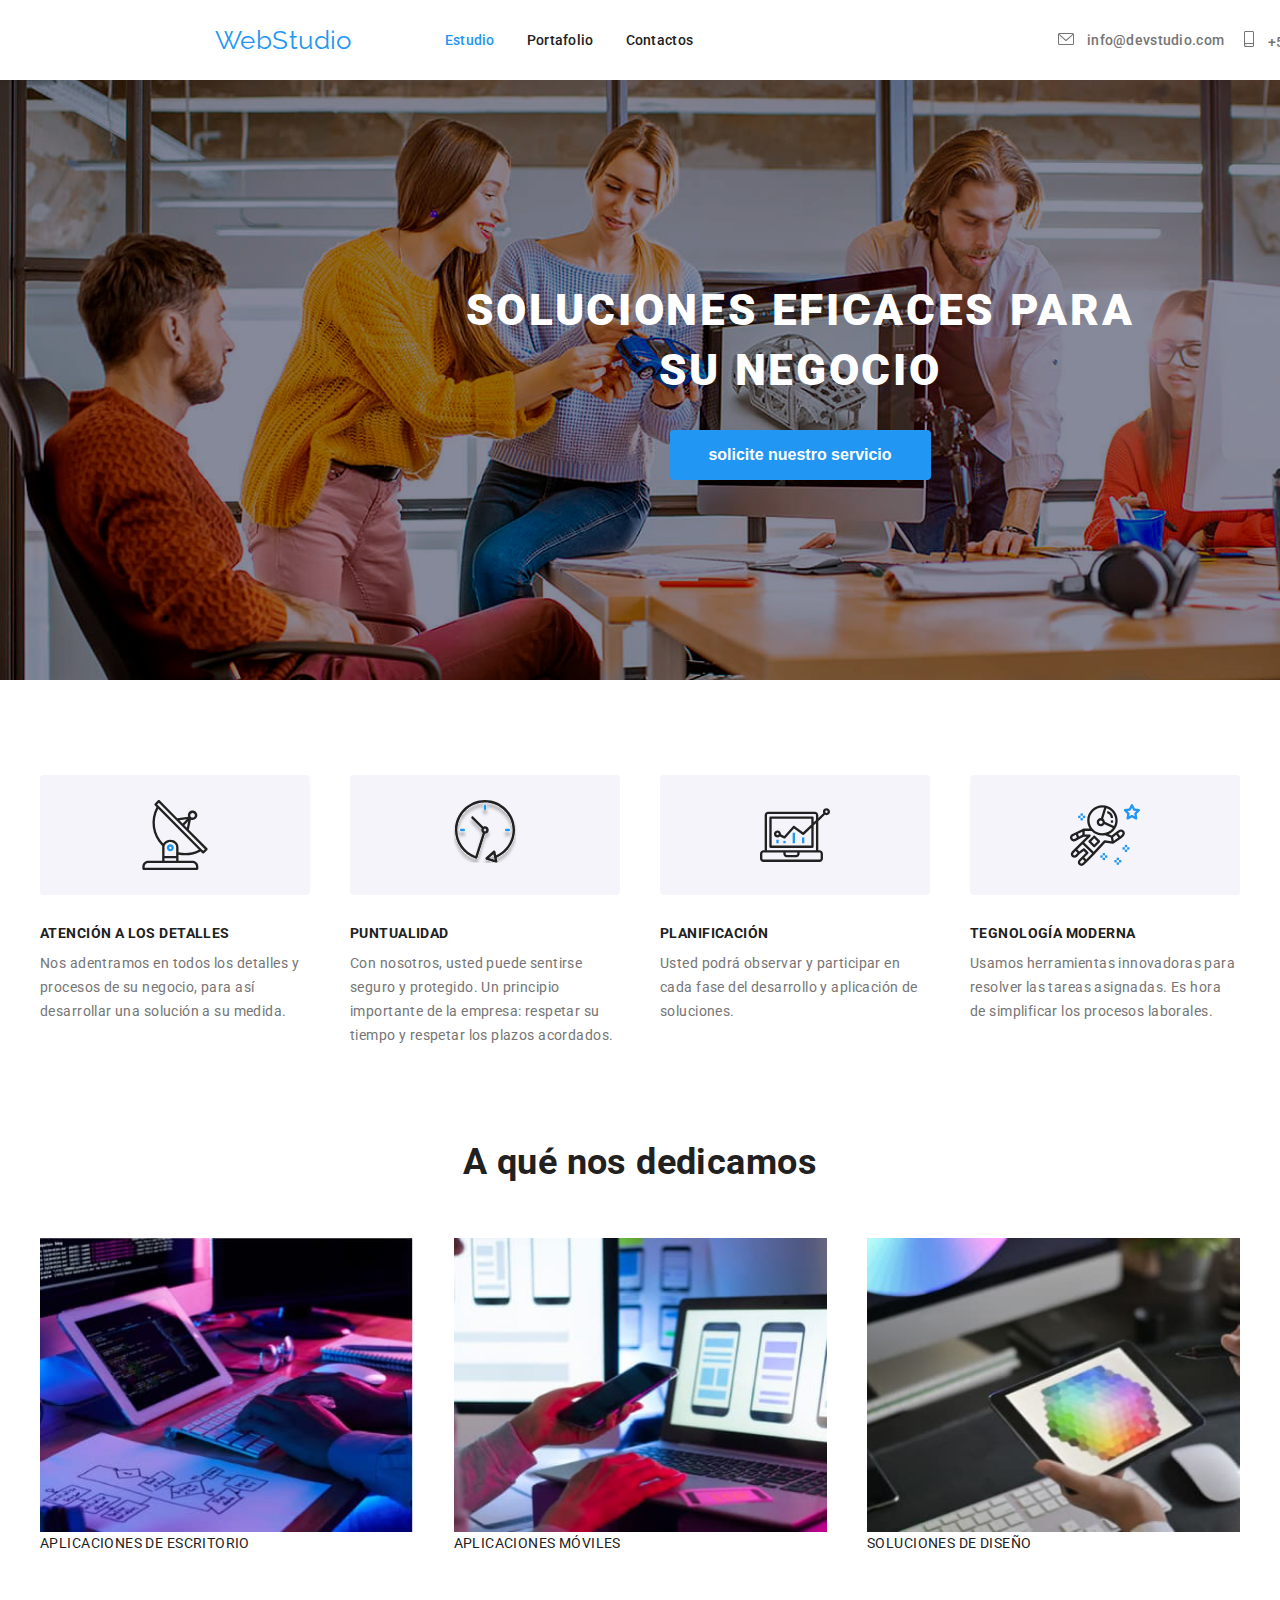
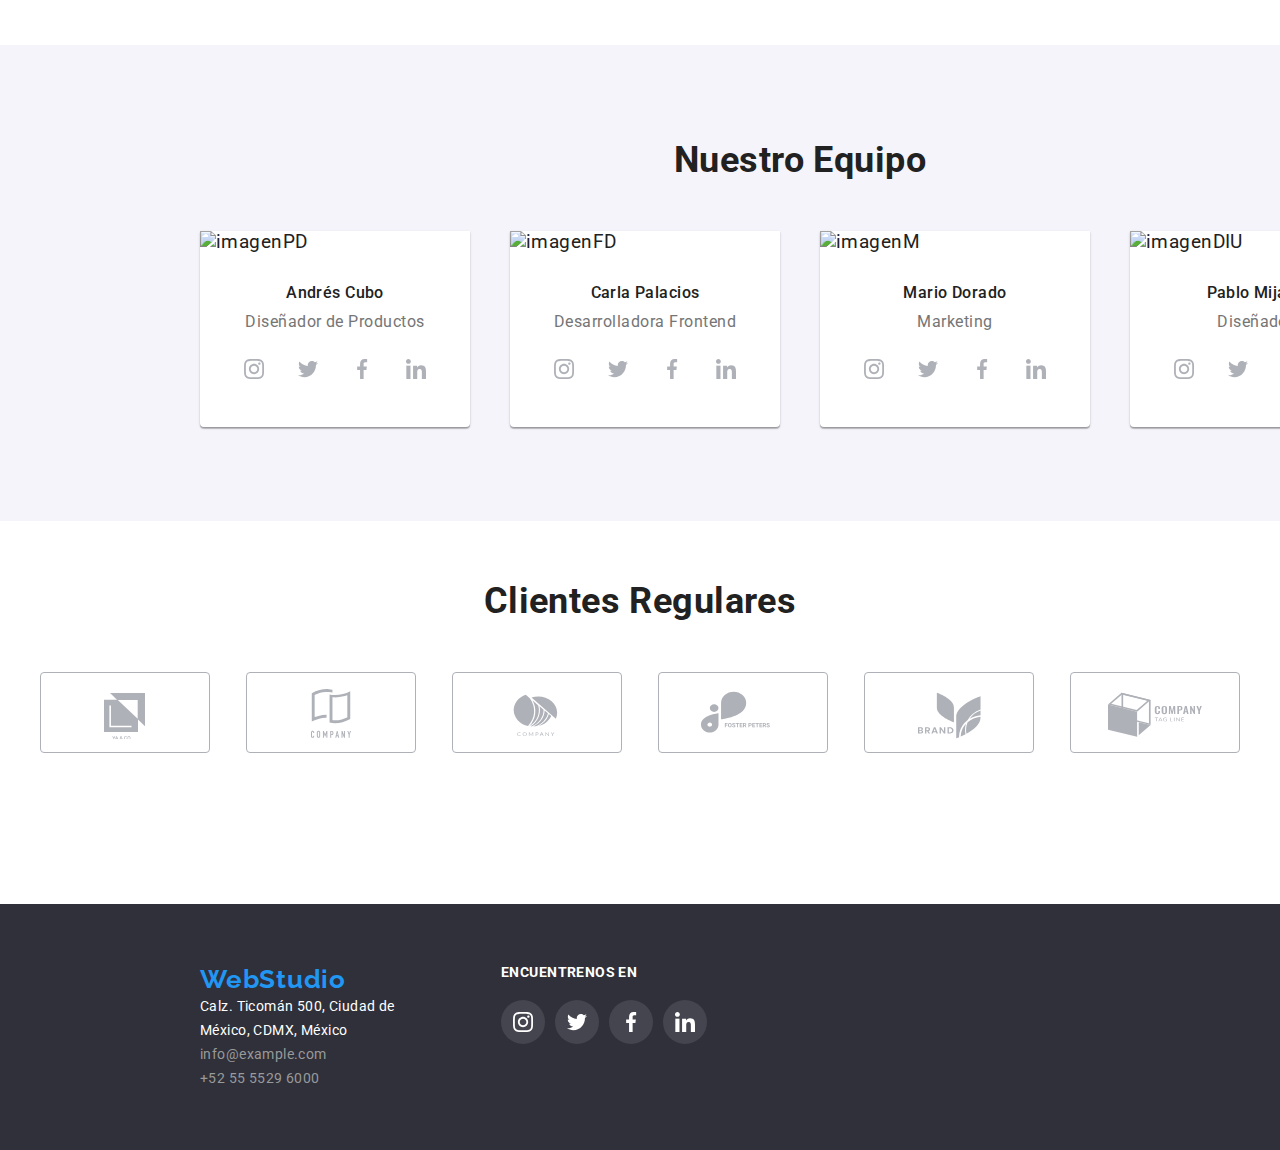
==== commit 49b5b29e: "update 3" ====
--- a/index.html
+++ b/index.html
@@ -193,8 +193,6 @@
                 <svg class="shape" width="44" height="44" viewBox="0 0 44 44">
                   <!-- Círculo blanco -->
                   <circle class="circle" cx="22" cy="22" r="22" fill="yellow" />
-            
-                  <!-- Custom SVG -->
                   <g class="svg-icon" transform="translate(12, 12)">
                     <path class="icon-path" d="M19.9804 5.88005C19.9336 4.81738 19.7617 4.0868 19.5156 3.45374C19.2616 2.78176 18.8709 2.18014 18.359 1.68002C17.8589 1.1721 17.2533 0.777435 16.5891 0.527447C15.9524 0.281274 15.2256 0.109427 14.163 0.0625732C13.0924 0.0117516 12.7525 0 10.0371 0C7.32173 0 6.98185 0.0117516 5.91521 0.0586052C4.85253 0.105459 4.12195 0.277459 3.48904 0.523479C2.81692 0.777435 2.2153 1.16814 1.71517 1.68002C1.20726 2.18014 0.812743 2.78573 0.562603 3.44992C0.31643 4.0868 0.144583 4.81341 0.0977294 5.87609C0.0469078 6.9467 0.0351562 7.28658 0.0351562 10.002C0.0351562 12.7173 0.0469078 13.0572 0.0937614 14.1239C0.140615 15.1865 0.312615 15.9171 0.558787 16.5502C0.812743 17.2221 1.20726 17.8238 1.71517 18.3239C2.2153 18.8318 2.82088 19.2265 3.48508 19.4765C4.12195 19.7226 4.84856 19.8945 5.91139 19.9413C6.97788 19.9883 7.31791 19.9999 10.0333 19.9999C12.7487 19.9999 13.0885 19.9883 14.1552 19.9413C15.2179 19.8945 15.9484 19.7226 16.5813 19.4765C17.9254 18.9568 18.9881 17.8941 19.5078 16.5502C19.7538 15.9133 19.9258 15.1865 19.9727 14.1239C20.0195 13.0572 20.0313 12.7173 20.0313 10.002C20.0313 7.28658 20.0273 6.9467 19.9804 5.88005ZM18.1794 14.0457C18.1364 15.0225 17.9723 15.5499 17.8356 15.9015C17.4995 16.7728 16.808 17.4643 15.9367 17.8004C15.5851 17.9372 15.0538 18.1012 14.0809 18.1441C13.026 18.1911 12.7096 18.2027 10.0411 18.2027C7.37255 18.2027 7.05221 18.1911 6.00113 18.1441C5.02438 18.1012 4.49693 17.9372 4.1453 17.8004C3.71171 17.6402 3.31704 17.3862 2.9967 17.0541C2.6646 16.7298 2.41065 16.3391 2.2504 15.9055C2.11365 15.5539 1.94959 15.0225 1.90671 14.0497C1.8597 12.9948 1.8481 12.6783 1.8481 10.0097C1.8481 7.34122 1.8597 7.02087 1.90671 5.96995C1.94959 4.99319 2.11365 4.46575 2.2504 4.11412C2.41065 3.68038 2.6646 3.28586 3.00067 2.96536C3.32483 2.63327 3.71553 2.37931 4.14927 2.21921C4.5009 2.08247 5.03231 1.9184 6.0051 1.87537C7.05999 1.82851 7.37652 1.81676 10.0449 1.81676C12.7174 1.81676 13.0337 1.82851 14.0848 1.87537C15.0616 1.9184 15.589 2.08247 15.9407 2.21921C16.3742 2.37931 16.7689 2.63327 17.0893 2.96536C17.4213 3.28967 17.6753 3.68038 17.8356 4.11412C17.9723 4.46575 18.1364 4.99701 18.1794 5.96995C18.2263 7.02484 18.238 7.34122 18.238 10.0097C18.238 12.6783 18.2263 12.9908 18.1794 14.0457Z" fill="#AFB1B8"/>
                     <path class="icon-path" d="M10.0371 4.8642C7.20074 4.8642 4.89941 7.16537 4.89941 10.0019C4.89941 12.8385 7.20074 15.1396 10.0371 15.1396C12.8737 15.1396 15.1749 12.8385 15.1749 10.0019C15.1749 7.16537 12.8737 4.8642 10.0371 4.8642ZM10.0371 13.3346C8.19702 13.3346 6.70442 11.8422 6.70442 10.0019C6.70442 8.16165 8.19702 6.66921 10.0371 6.66921C11.8774 6.66921 13.3698 8.16165 13.3698 10.0019C13.3698 11.8422 11.8774 13.3346 10.0371 13.3346Z" fill="#AFB1B8"/>
@@ -394,29 +392,31 @@
           <h2 class="MainBotT">Clientes Regulares</h2>
           <ul class="logos-ul">
             <li class="bot-logos">
+              <div class="icon-bot-2">
               <svg xmlns="http://www.w3.org/2000/svg" width="106" height="53" viewBox="0 0 106 53" fill="none">
-                <g clip-path="url(#clip0_75273_668)">
-                  <path fill-rule="evenodd" clip-rule="evenodd" d="M38 7.08698L45.0078 13.7211L32 13.7134V45.9007H66V33.594L73 40.2208V7.08698H38ZM65.6924 32.8153L45.8226 14.0049H65.6924V32.8153ZM59.5231 41.1925H37.3801V19.5449H38.9453V39.7267H59.5231V41.1925ZM42.6089 50.1861L41.791 51.8707L40.9731 50.1861H40.2871L41.481 52.4322V53.7408H42.1011V52.4322L43.2925 50.1861H42.6089ZM43.6367 53.7408L43.9248 52.9131H45.3018L45.5923 53.7408H46.2368L44.8916 50.1861H44.3374L42.9946 53.7408H43.6367ZM44.6133 50.9405L45.1284 52.4151H44.0981L44.6133 50.9405ZM47.8701 52.3297C47.7806 52.4664 47.7358 52.6169 47.7358 52.7813C47.7358 53.0808 47.8408 53.3241 48.0508 53.5113C48.2624 53.6968 48.5439 53.7896 48.8955 53.7896C49.2471 53.7896 49.5498 53.6944 49.8037 53.504L50.0039 53.7408H50.6924L50.1699 53.1231C50.375 52.8432 50.4775 52.4843 50.4775 52.0464H49.9624C49.9624 52.2857 49.9128 52.503 49.8135 52.6983L49.1274 51.8878L49.3691 51.712C49.54 51.5883 49.6629 51.4646 49.7378 51.3409C49.8127 51.2156 49.8501 51.0788 49.8501 50.9307C49.8501 50.7061 49.7671 50.5181 49.6011 50.3668C49.4367 50.2138 49.2251 50.1373 48.9663 50.1373C48.6798 50.1373 48.452 50.2186 48.2827 50.3814C48.1134 50.5425 48.0288 50.7623 48.0288 51.0406C48.0288 51.1545 48.0557 51.2725 48.1094 51.3946C48.1647 51.5167 48.2616 51.6648 48.3999 51.8389C48.1362 52.0277 47.9596 52.1913 47.8701 52.3297ZM49.4741 53.1158C49.3 53.2492 49.1128 53.316 48.9126 53.316C48.7352 53.316 48.5936 53.2647 48.4878 53.1622C48.382 53.0596 48.3291 52.9262 48.3291 52.7618C48.3291 52.5714 48.4268 52.4021 48.6221 52.254L48.6978 52.2003L49.4741 53.1158ZM48.8369 51.5411C48.6693 51.3344 48.5854 51.1627 48.5854 51.0259C48.5854 50.9071 48.6196 50.8087 48.688 50.7305C48.7563 50.6524 48.8483 50.6133 48.9639 50.6133C49.0713 50.6133 49.16 50.6467 49.23 50.7134C49.3 50.7785 49.335 50.8575 49.335 50.9503C49.335 51.0902 49.2845 51.205 49.1836 51.2945L49.1079 51.3555L48.8369 51.5411ZM54.623 53.4722C54.8672 53.259 55.0072 52.9628 55.043 52.5836H54.4277C54.3952 52.8375 54.3179 53.0189 54.1958 53.128C54.0737 53.237 53.8914 53.2916 53.6489 53.2916C53.3836 53.2916 53.1818 53.1907 53.0435 52.9888C52.9067 52.787 52.8384 52.494 52.8384 52.1099V51.795C52.8416 51.4158 52.9149 51.1285 53.0581 50.9332C53.203 50.7362 53.4097 50.6378 53.6782 50.6378C53.9093 50.6378 54.0843 50.6947 54.2031 50.8087C54.3236 50.921 54.3984 51.1049 54.4277 51.3604H55.043C55.0039 50.9714 54.8647 50.6703 54.6255 50.4571C54.3862 50.2439 54.0705 50.1373 53.6782 50.1373C53.3869 50.1373 53.1297 50.2064 52.9067 50.3448C52.6854 50.4831 52.5153 50.6801 52.3965 50.9356C52.2777 51.1911 52.2183 51.4866 52.2183 51.8218V52.1539C52.2231 52.481 52.2842 52.7683 52.4014 53.0157C52.5186 53.2631 52.6846 53.4543 52.8994 53.5894C53.1159 53.7229 53.3657 53.7896 53.6489 53.7896C54.0542 53.7896 54.3789 53.6838 54.623 53.4722ZM58.2534 52.9742C58.3739 52.7105 58.4341 52.4045 58.4341 52.0562V51.8585C58.4325 51.5118 58.3706 51.2082 58.2485 50.9478C58.1265 50.6858 57.9531 50.4856 57.7285 50.3472C57.5055 50.2073 57.2492 50.1373 56.9595 50.1373C56.6698 50.1373 56.4126 50.2081 56.188 50.3497C55.965 50.4896 55.7917 50.6923 55.668 50.9576C55.5459 51.2229 55.4849 51.5289 55.4849 51.8755V52.0757C55.4865 52.4159 55.5483 52.7162 55.6704 52.9766C55.7941 53.237 55.9683 53.438 56.1929 53.5797C56.4191 53.7196 56.6763 53.7896 56.9644 53.7896C57.2557 53.7896 57.5129 53.7196 57.7358 53.5797C57.9604 53.438 58.133 53.2362 58.2534 52.9742ZM57.5918 50.9649C57.7415 51.1749 57.8164 51.4768 57.8164 51.8707V52.0562C57.8164 52.4566 57.7423 52.761 57.5942 52.9693C57.4478 53.1776 57.2378 53.2818 56.9644 53.2818C56.6942 53.2818 56.4826 53.1752 56.3296 52.962C56.1782 52.7488 56.1025 52.4468 56.1025 52.0562V51.8511C56.1058 51.4686 56.1823 51.1732 56.332 50.9649C56.4834 50.7549 56.6925 50.65 56.9595 50.65C57.2329 50.65 57.4437 50.7549 57.5918 50.9649Z" fill="#AFB1B8"/>
-                </g>
-                <defs>
-                  <clipPath id="clip0_75273_668">
-                    <rect width="106" height="52.8261" fill="white" transform="translate(0 0.0869751)"/>
-                  </clipPath>
-                </defs>
-              </svg>
+              <g clip-path="url(#clip0_75273_668)">
+              <path class="psvg" fill-rule="evenodd" clip-rule="evenodd" d="M38 7.08698L45.0078 13.7211L32 13.7134V45.9007H66V33.594L73 40.2208V7.08698H38ZM65.6924 32.8153L45.8226 14.0049H65.6924V32.8153ZM59.5231 41.1925H37.3801V19.5449H38.9453V39.7267H59.5231V41.1925ZM42.6089 50.1861L41.791 51.8707L40.9731 50.1861H40.2871L41.481 52.4322V53.7408H42.1011V52.4322L43.2925 50.1861H42.6089ZM43.6367 53.7408L43.9248 52.9131H45.3018L45.5923 53.7408H46.2368L44.8916 50.1861H44.3374L42.9946 53.7408H43.6367ZM44.6133 50.9405L45.1284 52.4151H44.0981L44.6133 50.9405ZM47.8701 52.3297C47.7806 52.4664 47.7358 52.6169 47.7358 52.7813C47.7358 53.0808 47.8408 53.3241 48.0508 53.5113C48.2624 53.6968 48.5439 53.7896 48.8955 53.7896C49.2471 53.7896 49.5498 53.6944 49.8037 53.504L50.0039 53.7408H50.6924L50.1699 53.1231C50.375 52.8432 50.4775 52.4843 50.4775 52.0464H49.9624C49.9624 52.2857 49.9128 52.503 49.8135 52.6983L49.1274 51.8878L49.3691 51.712C49.54 51.5883 49.6629 51.4646 49.7378 51.3409C49.8127 51.2156 49.8501 51.0788 49.8501 50.9307C49.8501 50.7061 49.7671 50.5181 49.6011 50.3668C49.4367 50.2138 49.2251 50.1373 48.9663 50.1373C48.6798 50.1373 48.452 50.2186 48.2827 50.3814C48.1134 50.5425 48.0288 50.7623 48.0288 51.0406C48.0288 51.1545 48.0557 51.2725 48.1094 51.3946C48.1647 51.5167 48.2616 51.6648 48.3999 51.8389C48.1362 52.0277 47.9596 52.1913 47.8701 52.3297ZM49.4741 53.1158C49.3 53.2492 49.1128 53.316 48.9126 53.316C48.7352 53.316 48.5936 53.2647 48.4878 53.1622C48.382 53.0596 48.3291 52.9262 48.3291 52.7618C48.3291 52.5714 48.4268 52.4021 48.6221 52.254L48.6978 52.2003L49.4741 53.1158ZM48.8369 51.5411C48.6693 51.3344 48.5854 51.1627 48.5854 51.0259C48.5854 50.9071 48.6196 50.8087 48.688 50.7305C48.7563 50.6524 48.8483 50.6133 48.9639 50.6133C49.0713 50.6133 49.16 50.6467 49.23 50.7134C49.3 50.7785 49.335 50.8575 49.335 50.9503C49.335 51.0902 49.2845 51.205 49.1836 51.2945L49.1079 51.3555L48.8369 51.5411ZM54.623 53.4722C54.8672 53.259 55.0072 52.9628 55.043 52.5836H54.4277C54.3952 52.8375 54.3179 53.0189 54.1958 53.128C54.0737 53.237 53.8914 53.2916 53.6489 53.2916C53.3836 53.2916 53.1818 53.1907 53.0435 52.9888C52.9067 52.787 52.8384 52.494 52.8384 52.1099V51.795C52.8416 51.4158 52.9149 51.1285 53.0581 50.9332C53.203 50.7362 53.4097 50.6378 53.6782 50.6378C53.9093 50.6378 54.0843 50.6947 54.2031 50.8087C54.3236 50.921 54.3984 51.1049 54.4277 51.3604H55.043C55.0039 50.9714 54.8647 50.6703 54.6255 50.4571C54.3862 50.2439 54.0705 50.1373 53.6782 50.1373C53.3869 50.1373 53.1297 50.2064 52.9067 50.3448C52.6854 50.4831 52.5153 50.6801 52.3965 50.9356C52.2777 51.1911 52.2183 51.4866 52.2183 51.8218V52.1539C52.2231 52.481 52.2842 52.7683 52.4014 53.0157C52.5186 53.2631 52.6846 53.4543 52.8994 53.5894C53.1159 53.7229 53.3657 53.7896 53.6489 53.7896C54.0542 53.7896 54.3789 53.6838 54.623 53.4722ZM58.2534 52.9742C58.3739 52.7105 58.4341 52.4045 58.4341 52.0562V51.8585C58.4325 51.5118 58.3706 51.2082 58.2485 50.9478C58.1265 50.6858 57.9531 50.4856 57.7285 50.3472C57.5055 50.2073 57.2492 50.1373 56.9595 50.1373C56.6698 50.1373 56.4126 50.2081 56.188 50.3497C55.965 50.4896 55.7917 50.6923 55.668 50.9576C55.5459 51.2229 55.4849 51.5289 55.4849 51.8755V52.0757C55.4865 52.4159 55.5483 52.7162 55.6704 52.9766C55.7941 53.237 55.9683 53.438 56.1929 53.5797C56.4191 53.7196 56.6763 53.7896 56.9644 53.7896C57.2557 53.7896 57.5129 53.7196 57.7358 53.5797C57.9604 53.438 58.133 53.2362 58.2534 52.9742ZM57.5918 50.9649C57.7415 51.1749 57.8164 51.4768 57.8164 51.8707V52.0562C57.8164 52.4566 57.7423 52.761 57.5942 52.9693C57.4478 53.1776 57.2378 53.2818 56.9644 53.2818C56.6942 53.2818 56.4826 53.1752 56.3296 52.962C56.1782 52.7488 56.1025 52.4468 56.1025 52.0562V51.8511C56.1058 51.4686 56.1823 51.1732 56.332 50.9649C56.4834 50.7549 56.6925 50.65 56.9595 50.65C57.2329 50.65 57.4437 50.7549 57.5918 50.9649Z" fill="#AFB1B8"/>
+              </g>
+              <defs>
+              <clipPath id="clip0_75273_668">
+              <rect width="106" height="52.8261" fill="white" transform="translate(0 0.0869751)"/>
+              </clipPath>
+              </defs>
+              </svg>
+              </div>
             </li>
             <li class="bot-logos">
               <div class="icon-bot-2">
               <svg xmlns="http://www.w3.org/2000/svg" width="106" height="53" viewBox="0 0 106 53" fill="none">
                 <g clip-path="url(#clip0_75273_676)">
-                  <path fill-rule="evenodd" clip-rule="evenodd" d="M50.1136 6.0215H49.977C49.7671 6.00878 49.5571 6.0037 49.3471 5.99861H49.3471H49.3269H48.8918C48.4946 5.99861 48.0898 6.00878 47.6876 6.02912C47.6573 6.02692 47.6269 6.02692 47.5966 6.02912C43.9522 6.23561 40.3817 7.14649 37.0805 8.7119L36.6479 8.92042V31.0616L37.6598 30.7183C38.5477 30.4131 39.4938 30.1385 40.4728 29.8842C43.1193 29.2048 45.8367 28.8437 48.568 28.8085V31.7176C48.2062 31.7202 47.8546 31.7303 47.503 31.7481H47.4195C45.3175 31.8634 43.2317 32.1837 41.1913 32.7043C38.6072 33.3512 36.1143 34.3226 33.7716 35.5956V7.19886C36.2047 5.77973 38.8253 4.71385 41.5556 4.03294C43.9527 3.41403 46.4169 3.09628 48.8918 3.08698H49.3193C49.8303 3.09969 50.3287 3.12258 50.7967 3.15818C52.0297 3.24475 53.2528 3.4396 54.4521 3.7405V6.60382C53.2874 6.33248 52.1032 6.15393 50.9105 6.06981C50.8863 6.06777 50.8621 6.0657 50.8379 6.06363C50.5911 6.04258 50.344 6.0215 50.1136 6.0215ZM55.1528 8.94836C55.7877 8.99667 56.4455 9.01956 57.1108 9.01956C59.7125 9.01005 62.3031 8.67781 64.8239 8.03037C67.4068 7.38094 69.8986 6.40875 72.2411 5.13654V33.0272C69.8067 34.4455 67.1853 35.5113 64.4546 36.1931C62.0571 36.8097 59.5931 37.1265 57.1184 37.1365C55.2433 37.1517 53.3737 36.9313 51.553 36.4805V8.40926C51.983 8.50844 52.4257 8.59998 52.876 8.67627C53.6147 8.80087 54.3939 8.89242 55.1528 8.94836ZM69.3471 9.16451L68.3352 9.50526C67.4042 9.81804 66.4657 10.0978 65.5221 10.347C62.7749 11.0529 59.9514 11.4151 57.1158 11.4252C56.4556 11.4252 55.8485 11.4074 55.2616 11.3692L54.4546 11.3158V31.4048V34.0927L55.1477 34.1537C55.7903 34.2096 56.4531 34.2376 57.1209 34.2376C59.3544 34.2281 61.5781 33.9403 63.7412 33.3806C65.5223 32.9339 67.2552 32.3112 68.9145 31.5218L69.3471 31.3133V9.16451Z" fill="#AFB1B8"/>
-                  <path d="M35.7371 45.2994C35.5917 45.1485 35.4163 45.0301 35.2224 44.9516C35.0284 44.8732 34.8203 44.8366 34.6114 44.8442C34.3888 44.8413 34.1678 44.8828 33.9613 44.9663C33.7719 45.0417 33.5998 45.1551 33.4553 45.2994C33.3125 45.4442 33.2013 45.6175 33.129 45.808C33.0497 46.0077 33.0101 46.2211 33.0126 46.4361V50.2301C33.0036 50.4975 33.0546 50.7634 33.1619 51.0083C33.2514 51.2027 33.3807 51.376 33.5413 51.5168C33.693 51.6445 33.871 51.7366 34.0625 51.7864C34.2469 51.8382 34.4376 51.8648 34.6291 51.8652C34.8404 51.8673 35.0495 51.8222 35.2413 51.733C35.4309 51.65 35.6028 51.5308 35.7473 51.3821C35.8881 51.2347 36.0005 51.0622 36.0786 50.8735C36.1597 50.6822 36.201 50.4762 36.2001 50.2683V49.8436H35.2084V50.1818C35.2114 50.2973 35.1916 50.4122 35.1502 50.52C35.1179 50.6008 35.0688 50.6736 35.006 50.7336C34.9446 50.7833 34.8742 50.8204 34.7986 50.843C34.7316 50.8653 34.6617 50.8773 34.5912 50.8786C34.5026 50.8889 34.413 50.8755 34.3312 50.8398C34.2495 50.804 34.1786 50.7473 34.1257 50.6751C34.0322 50.5227 33.9864 50.3455 33.9942 50.1666V46.6294C33.988 46.4332 34.0297 46.2385 34.1156 46.0623C34.1671 45.9822 34.2399 45.9183 34.3258 45.8778C34.4117 45.8374 34.5071 45.822 34.6013 45.8334C34.6868 45.8304 34.7717 45.8482 34.8488 45.8854C34.9259 45.9226 34.9929 45.9781 35.044 46.047C35.155 46.1927 35.213 46.3722 35.2084 46.5556V46.8837H36.19V46.4971C36.1919 46.2701 36.1507 46.0449 36.0685 45.8334C35.9953 45.6347 35.8825 45.453 35.7371 45.2994Z" fill="#AFB1B8"/>
-                  <path d="M41.6289 45.2561C41.3127 44.9891 40.9136 44.8416 40.5007 44.8391C40.2987 44.84 40.0984 44.8761 39.9087 44.9459C39.7161 45.0149 39.5384 45.1202 39.3851 45.2561C39.2208 45.4038 39.0897 45.585 39.0005 45.7876C38.9006 46.0194 38.8515 46.27 38.8563 46.5225V50.1614C38.8495 50.4174 38.8987 50.6718 39.0005 50.9065C39.0903 51.1022 39.2215 51.2758 39.3851 51.4151C39.5367 51.5558 39.7147 51.6648 39.9087 51.7355C40.0984 51.8053 40.2987 51.8414 40.5007 51.8423C40.7027 51.8419 40.9031 51.8058 41.0926 51.7355C41.29 51.6638 41.4719 51.5551 41.6289 51.4151C41.7871 51.2732 41.9145 51.1 42.0033 50.9065C42.1051 50.6718 42.1544 50.4174 42.1475 50.1614V46.5225C42.1524 46.27 42.1032 46.0194 42.0033 45.7876C41.9151 45.5871 41.7878 45.4064 41.6289 45.2561ZM41.166 50.1614C41.1743 50.2584 41.1609 50.356 41.1268 50.4471C41.0926 50.5382 41.0386 50.6205 40.9687 50.6878C40.8377 50.7977 40.6725 50.8578 40.5019 50.8578C40.3313 50.8578 40.1662 50.7977 40.0352 50.6878C39.9652 50.6205 39.9112 50.5382 39.8771 50.4471C39.8429 50.356 39.8295 50.2584 39.8379 50.1614V46.5225C39.8295 46.4255 39.8429 46.3279 39.8771 46.2368C39.9112 46.1457 39.9652 46.0635 40.0352 45.9961C40.1662 45.8863 40.3313 45.8261 40.5019 45.8261C40.6725 45.8261 40.8377 45.8863 40.9687 45.9961C41.0386 46.0635 41.0926 46.1457 41.1268 46.2368C41.1609 46.3279 41.1743 46.4255 41.166 46.5225V50.1614Z" fill="#AFB1B8"/>
-                  <path d="M49.3673 51.7864V44.8977H48.4136L47.1614 48.5442H47.1437L45.8813 44.8977H44.9377V51.7864H45.9218V47.5957H45.9395L46.9033 50.5582H47.3941L48.3655 47.5957H48.3832V51.7864H49.3673Z" fill="#AFB1B8"/>
-                  <path d="M54.9581 45.3807C54.8065 45.2107 54.6153 45.0814 54.4015 45.0043C54.1712 44.9294 53.9302 44.8933 53.6881 44.8975H52.226V51.7863H53.2075V49.0959H53.7134C54.0197 49.1098 54.3244 49.0451 54.5988 48.9077C54.822 48.7838 55.0081 48.602 55.1377 48.3813C55.2512 48.1981 55.3277 47.9942 55.3628 47.7812C55.4014 47.522 55.4192 47.2601 55.4159 46.998C55.4255 46.6672 55.3932 46.3365 55.3198 46.0139C55.2543 45.7755 55.1299 45.5577 54.9581 45.3807ZM54.4521 47.4812C54.4479 47.6059 54.4168 47.7282 54.361 47.8397C54.3049 47.9456 54.2162 48.0304 54.1081 48.0813C53.9627 48.1463 53.8041 48.1759 53.6451 48.1677H53.1974V45.8257H53.7033C53.8557 45.8182 54.0075 45.8479 54.146 45.9122C54.2475 45.9704 54.3281 46.0594 54.3762 46.1665C54.4299 46.2875 54.4591 46.418 54.4622 46.5504C54.4622 46.6954 54.4622 46.848 54.4622 47.0082C54.4622 47.1684 54.4723 47.3337 54.4622 47.4812H54.4521Z" fill="#AFB1B8"/>
-                  <path d="M59.6077 44.8977H58.8032L57.2854 51.7864H58.2669L58.5553 50.3065H59.8935L60.1819 51.7864H61.1635L59.6077 44.8977ZM58.702 49.3681L59.1852 46.871H59.2029L59.6836 49.3681H58.702Z" fill="#AFB1B8"/>
-                  <path d="M65.9497 49.0477H65.932L64.4496 44.8977H63.506V51.7864H64.4875V47.644H64.5078L66.0079 51.7864H66.9312V44.8977H65.9497V49.0477Z" fill="#AFB1B8"/>
-                  <path d="M71.9476 44.8977L71.1583 47.6364H71.1381L70.3488 44.8977H69.3091L70.6574 48.8748V51.7864H71.639V48.8748L72.9873 44.8977H71.9476Z" fill="#AFB1B8"/>
+                  <path class="psvg" fill-rule="evenodd" clip-rule="evenodd" d="M50.1136 6.0215H49.977C49.7671 6.00878 49.5571 6.0037 49.3471 5.99861H49.3471H49.3269H48.8918C48.4946 5.99861 48.0898 6.00878 47.6876 6.02912C47.6573 6.02692 47.6269 6.02692 47.5966 6.02912C43.9522 6.23561 40.3817 7.14649 37.0805 8.7119L36.6479 8.92042V31.0616L37.6598 30.7183C38.5477 30.4131 39.4938 30.1385 40.4728 29.8842C43.1193 29.2048 45.8367 28.8437 48.568 28.8085V31.7176C48.2062 31.7202 47.8546 31.7303 47.503 31.7481H47.4195C45.3175 31.8634 43.2317 32.1837 41.1913 32.7043C38.6072 33.3512 36.1143 34.3226 33.7716 35.5956V7.19886C36.2047 5.77973 38.8253 4.71385 41.5556 4.03294C43.9527 3.41403 46.4169 3.09628 48.8918 3.08698H49.3193C49.8303 3.09969 50.3287 3.12258 50.7967 3.15818C52.0297 3.24475 53.2528 3.4396 54.4521 3.7405V6.60382C53.2874 6.33248 52.1032 6.15393 50.9105 6.06981C50.8863 6.06777 50.8621 6.0657 50.8379 6.06363C50.5911 6.04258 50.344 6.0215 50.1136 6.0215ZM55.1528 8.94836C55.7877 8.99667 56.4455 9.01956 57.1108 9.01956C59.7125 9.01005 62.3031 8.67781 64.8239 8.03037C67.4068 7.38094 69.8986 6.40875 72.2411 5.13654V33.0272C69.8067 34.4455 67.1853 35.5113 64.4546 36.1931C62.0571 36.8097 59.5931 37.1265 57.1184 37.1365C55.2433 37.1517 53.3737 36.9313 51.553 36.4805V8.40926C51.983 8.50844 52.4257 8.59998 52.876 8.67627C53.6147 8.80087 54.3939 8.89242 55.1528 8.94836ZM69.3471 9.16451L68.3352 9.50526C67.4042 9.81804 66.4657 10.0978 65.5221 10.347C62.7749 11.0529 59.9514 11.4151 57.1158 11.4252C56.4556 11.4252 55.8485 11.4074 55.2616 11.3692L54.4546 11.3158V31.4048V34.0927L55.1477 34.1537C55.7903 34.2096 56.4531 34.2376 57.1209 34.2376C59.3544 34.2281 61.5781 33.9403 63.7412 33.3806C65.5223 32.9339 67.2552 32.3112 68.9145 31.5218L69.3471 31.3133V9.16451Z" fill="#AFB1B8"/>
+                  <path class="psvg" d="M35.7371 45.2994C35.5917 45.1485 35.4163 45.0301 35.2224 44.9516C35.0284 44.8732 34.8203 44.8366 34.6114 44.8442C34.3888 44.8413 34.1678 44.8828 33.9613 44.9663C33.7719 45.0417 33.5998 45.1551 33.4553 45.2994C33.3125 45.4442 33.2013 45.6175 33.129 45.808C33.0497 46.0077 33.0101 46.2211 33.0126 46.4361V50.2301C33.0036 50.4975 33.0546 50.7634 33.1619 51.0083C33.2514 51.2027 33.3807 51.376 33.5413 51.5168C33.693 51.6445 33.871 51.7366 34.0625 51.7864C34.2469 51.8382 34.4376 51.8648 34.6291 51.8652C34.8404 51.8673 35.0495 51.8222 35.2413 51.733C35.4309 51.65 35.6028 51.5308 35.7473 51.3821C35.8881 51.2347 36.0005 51.0622 36.0786 50.8735C36.1597 50.6822 36.201 50.4762 36.2001 50.2683V49.8436H35.2084V50.1818C35.2114 50.2973 35.1916 50.4122 35.1502 50.52C35.1179 50.6008 35.0688 50.6736 35.006 50.7336C34.9446 50.7833 34.8742 50.8204 34.7986 50.843C34.7316 50.8653 34.6617 50.8773 34.5912 50.8786C34.5026 50.8889 34.413 50.8755 34.3312 50.8398C34.2495 50.804 34.1786 50.7473 34.1257 50.6751C34.0322 50.5227 33.9864 50.3455 33.9942 50.1666V46.6294C33.988 46.4332 34.0297 46.2385 34.1156 46.0623C34.1671 45.9822 34.2399 45.9183 34.3258 45.8778C34.4117 45.8374 34.5071 45.822 34.6013 45.8334C34.6868 45.8304 34.7717 45.8482 34.8488 45.8854C34.9259 45.9226 34.9929 45.9781 35.044 46.047C35.155 46.1927 35.213 46.3722 35.2084 46.5556V46.8837H36.19V46.4971C36.1919 46.2701 36.1507 46.0449 36.0685 45.8334C35.9953 45.6347 35.8825 45.453 35.7371 45.2994Z" fill="#AFB1B8"/>
+                  <path class="psvg" d="M41.6289 45.2561C41.3127 44.9891 40.9136 44.8416 40.5007 44.8391C40.2987 44.84 40.0984 44.8761 39.9087 44.9459C39.7161 45.0149 39.5384 45.1202 39.3851 45.2561C39.2208 45.4038 39.0897 45.585 39.0005 45.7876C38.9006 46.0194 38.8515 46.27 38.8563 46.5225V50.1614C38.8495 50.4174 38.8987 50.6718 39.0005 50.9065C39.0903 51.1022 39.2215 51.2758 39.3851 51.4151C39.5367 51.5558 39.7147 51.6648 39.9087 51.7355C40.0984 51.8053 40.2987 51.8414 40.5007 51.8423C40.7027 51.8419 40.9031 51.8058 41.0926 51.7355C41.29 51.6638 41.4719 51.5551 41.6289 51.4151C41.7871 51.2732 41.9145 51.1 42.0033 50.9065C42.1051 50.6718 42.1544 50.4174 42.1475 50.1614V46.5225C42.1524 46.27 42.1032 46.0194 42.0033 45.7876C41.9151 45.5871 41.7878 45.4064 41.6289 45.2561ZM41.166 50.1614C41.1743 50.2584 41.1609 50.356 41.1268 50.4471C41.0926 50.5382 41.0386 50.6205 40.9687 50.6878C40.8377 50.7977 40.6725 50.8578 40.5019 50.8578C40.3313 50.8578 40.1662 50.7977 40.0352 50.6878C39.9652 50.6205 39.9112 50.5382 39.8771 50.4471C39.8429 50.356 39.8295 50.2584 39.8379 50.1614V46.5225C39.8295 46.4255 39.8429 46.3279 39.8771 46.2368C39.9112 46.1457 39.9652 46.0635 40.0352 45.9961C40.1662 45.8863 40.3313 45.8261 40.5019 45.8261C40.6725 45.8261 40.8377 45.8863 40.9687 45.9961C41.0386 46.0635 41.0926 46.1457 41.1268 46.2368C41.1609 46.3279 41.1743 46.4255 41.166 46.5225V50.1614Z" fill="#AFB1B8"/>
+                  <path class="psvg" d="M49.3673 51.7864V44.8977H48.4136L47.1614 48.5442H47.1437L45.8813 44.8977H44.9377V51.7864H45.9218V47.5957H45.9395L46.9033 50.5582H47.3941L48.3655 47.5957H48.3832V51.7864H49.3673Z" fill="#AFB1B8"/>
+                  <path class="psvg" d="M54.9581 45.3807C54.8065 45.2107 54.6153 45.0814 54.4015 45.0043C54.1712 44.9294 53.9302 44.8933 53.6881 44.8975H52.226V51.7863H53.2075V49.0959H53.7134C54.0197 49.1098 54.3244 49.0451 54.5988 48.9077C54.822 48.7838 55.0081 48.602 55.1377 48.3813C55.2512 48.1981 55.3277 47.9942 55.3628 47.7812C55.4014 47.522 55.4192 47.2601 55.4159 46.998C55.4255 46.6672 55.3932 46.3365 55.3198 46.0139C55.2543 45.7755 55.1299 45.5577 54.9581 45.3807ZM54.4521 47.4812C54.4479 47.6059 54.4168 47.7282 54.361 47.8397C54.3049 47.9456 54.2162 48.0304 54.1081 48.0813C53.9627 48.1463 53.8041 48.1759 53.6451 48.1677H53.1974V45.8257H53.7033C53.8557 45.8182 54.0075 45.8479 54.146 45.9122C54.2475 45.9704 54.3281 46.0594 54.3762 46.1665C54.4299 46.2875 54.4591 46.418 54.4622 46.5504C54.4622 46.6954 54.4622 46.848 54.4622 47.0082C54.4622 47.1684 54.4723 47.3337 54.4622 47.4812H54.4521Z" fill="#AFB1B8"/>
+                  <path class="psvg" d="M59.6077 44.8977H58.8032L57.2854 51.7864H58.2669L58.5553 50.3065H59.8935L60.1819 51.7864H61.1635L59.6077 44.8977ZM58.702 49.3681L59.1852 46.871H59.2029L59.6836 49.3681H58.702Z" fill="#AFB1B8"/>
+                  <path class="psvg" d="M65.9497 49.0477H65.932L64.4496 44.8977H63.506V51.7864H64.4875V47.644H64.5078L66.0079 51.7864H66.9312V44.8977H65.9497V49.0477Z" fill="#AFB1B8"/>
+                  <path class="psvg" d="M71.9476 44.8977L71.1583 47.6364H71.1381L70.3488 44.8977H69.3091L70.6574 48.8748V51.7864H71.639V48.8748L72.9873 44.8977H71.9476Z" fill="#AFB1B8"/>
                 </g>
                 <defs>
                   <clipPath id="clip0_75273_676">
@@ -427,38 +427,48 @@
               </div>
             </li>
             <li class="bot-logos">
+              <div class="icon-bot-2">
               <svg xmlns="http://www.w3.org/2000/svg" width="106" height="53" viewBox="0 0 106 53" fill="none">
-                <path d="M36.4063 49.1885C36.4222 49.1888 36.4379 49.192 36.4524 49.1977C36.4669 49.2034 36.4799 49.2115 36.4908 49.2216L36.7089 49.4301C36.5396 49.5989 36.3304 49.7338 36.0955 49.8258C35.8204 49.9261 35.5239 49.9746 35.2257 49.9679C34.9455 49.973 34.6671 49.9278 34.4078 49.8353C34.1739 49.7503 33.9638 49.6226 33.7916 49.4609C33.6159 49.2932 33.4805 49.0967 33.3935 48.8828C33.2982 48.6445 33.2512 48.3936 33.2545 48.1413C33.2506 47.8873 33.3015 47.635 33.4044 47.3973C33.4997 47.1821 33.6433 46.9856 33.827 46.8192C34.0132 46.6561 34.2359 46.5279 34.4814 46.4425C34.7499 46.3521 35.0359 46.307 35.3239 46.3098C35.5914 46.3042 35.8575 46.3453 36.1064 46.4307C36.3223 46.5121 36.5206 46.6251 36.6926 46.7647L36.5099 46.9874C36.4973 47.0031 36.4816 47.0168 36.4635 47.0277C36.442 47.0406 36.4159 47.0464 36.3899 47.0443C36.3616 47.0426 36.3343 47.0344 36.3109 47.0206L36.2127 46.9614L36.0764 46.8856C36.0175 46.8574 35.9565 46.8329 35.8937 46.8121C35.8128 46.787 35.7299 46.7672 35.6456 46.7529C35.5386 46.7358 35.4299 46.7278 35.3211 46.7292C35.1138 46.7269 34.908 46.7608 34.7159 46.8287C34.5367 46.8916 34.375 46.9869 34.2415 47.1083C34.1055 47.2373 34.0007 47.3888 33.9334 47.5537C33.8566 47.7423 33.8187 47.9412 33.8216 48.1413C33.8183 48.3444 33.8561 48.5465 33.9334 48.7383C33.9999 48.9018 34.1027 49.0523 34.236 49.1814C34.3609 49.3017 34.5157 49.3956 34.6886 49.4562C34.8666 49.5203 35.0576 49.5525 35.2503 49.551C35.3615 49.5524 35.4728 49.5461 35.5829 49.532C35.7627 49.5129 35.9351 49.4587 36.0873 49.3733C36.1636 49.3295 36.2356 49.2804 36.3027 49.2264C36.3307 49.2031 36.3676 49.1896 36.4063 49.1885Z" fill="#AFB1B8"/>
-                <path d="M42.7044 48.1408C42.7078 48.3922 42.6579 48.642 42.5572 48.8776C42.4684 49.0914 42.3284 49.2863 42.1465 49.4497C41.9646 49.613 41.745 49.741 41.5021 49.8252C40.9683 50.0022 40.3782 50.0022 39.8444 49.8252C39.603 49.7397 39.3848 49.6114 39.2037 49.4486C39.0219 49.2822 38.8809 49.0856 38.7893 48.8705C38.5929 48.3933 38.5929 47.8718 38.7893 47.3946C38.8823 47.1794 39.0231 46.9822 39.2037 46.8142C39.3864 46.6564 39.6045 46.533 39.8444 46.4517C40.3775 46.2716 40.969 46.2716 41.5021 46.4517C41.7443 46.5372 41.9634 46.6655 42.1455 46.8284C42.325 46.9931 42.465 47.1872 42.5572 47.3993C42.6582 47.6366 42.7081 47.8879 42.7044 48.1408ZM42.1319 48.1408C42.1362 47.9398 42.1011 47.7395 42.0283 47.5486C41.9672 47.385 41.8679 47.2342 41.7366 47.1056C41.6087 46.9839 41.4513 46.8884 41.2758 46.826C40.8879 46.6965 40.4586 46.6965 40.0707 46.826C39.8952 46.8884 39.7378 46.9839 39.6099 47.1056C39.4768 47.2335 39.3764 47.3845 39.3155 47.5486C39.1768 47.9342 39.1768 48.3475 39.3155 48.7331C39.377 48.897 39.4773 49.0479 39.6099 49.1761C39.7379 49.2971 39.8953 49.3918 40.0707 49.4533C40.4593 49.5795 40.8872 49.5795 41.2758 49.4533C41.4512 49.3918 41.6086 49.2971 41.7366 49.1761C41.8673 49.0471 41.9665 48.8964 42.0283 48.7331C42.1015 48.5423 42.1365 48.342 42.1319 48.1408Z" fill="#AFB1B8"/>
-                <path d="M47.0013 48.7617L47.0586 48.8944C47.0804 48.847 47.0995 48.8044 47.1213 48.7617C47.1421 48.7172 47.1657 48.6737 47.1922 48.6315L48.5854 46.4309C48.6127 46.393 48.6372 46.3693 48.6645 46.3622C48.7015 46.3524 48.7403 46.3484 48.779 46.3503H49.1907V49.9295H48.7026V47.2978C48.7026 47.2647 48.7026 47.2268 48.7026 47.1865C48.7 47.1455 48.7 47.1044 48.7026 47.0633L47.3012 49.2947C47.2834 49.3281 47.255 49.3564 47.2192 49.3761C47.1834 49.3959 47.1418 49.4063 47.0995 49.406H47.0204C46.9779 49.4066 46.9362 49.3963 46.9004 49.3765C46.8646 49.3568 46.8362 49.3283 46.8186 49.2947L45.3763 47.0491C45.3763 47.0918 45.3763 47.1344 45.3763 47.177C45.3763 47.2197 45.3763 47.2576 45.3763 47.2907V49.9224H44.9047V46.3503H45.3164C45.355 46.3484 45.3938 46.3524 45.4309 46.3622C45.4647 46.3767 45.4916 46.401 45.5072 46.4309L46.9304 48.6338C46.9584 48.6745 46.9821 48.7174 47.0013 48.7617Z" fill="#AFB1B8"/>
-                <path d="M52.2443 48.5839V49.9246H51.699V46.3502H52.915C53.1446 46.3464 53.3735 46.3727 53.5939 46.4284C53.7704 46.4718 53.9341 46.5478 54.0738 46.651C54.1949 46.7478 54.2883 46.8679 54.3464 47.0016C54.4108 47.1474 54.4423 47.3026 54.4391 47.4588C54.4415 47.6155 54.4072 47.7711 54.3383 47.9159C54.2727 48.0531 54.172 48.1754 54.0438 48.2736C53.9039 48.3812 53.7395 48.4619 53.5612 48.5105C53.3489 48.5694 53.1269 48.5974 52.9041 48.5934L52.2443 48.5839ZM52.2443 48.2002H52.9041C53.0475 48.2018 53.1901 48.1834 53.3267 48.1457C53.4394 48.1127 53.5433 48.0604 53.6321 47.9917C53.714 47.9262 53.7775 47.8451 53.8175 47.7549C53.8621 47.6594 53.8844 47.5571 53.8829 47.454C53.8893 47.3547 53.8706 47.2553 53.8282 47.1628C53.7859 47.0704 53.7208 46.9871 53.6376 46.9187C53.4293 46.7774 53.1676 46.709 52.9041 46.7268H52.2443V48.2002Z" fill="#AFB1B8"/>
-                <path d="M59.5731 49.9294H59.1423C59.0991 49.9309 59.0566 49.9191 59.0223 49.8963C58.9914 49.874 58.9671 49.8455 58.9514 49.8133L58.5806 48.9487H56.7185L56.334 49.8133C56.3199 49.845 56.2964 49.8727 56.2659 49.8939C56.2312 49.9181 56.1877 49.9308 56.1432 49.9294H55.7124L57.3483 46.3499H57.9154L59.5731 49.9294ZM56.8739 48.6004H58.4116L57.7627 47.1435C57.7131 47.0339 57.6721 46.9215 57.64 46.8071L57.5773 46.9942C57.5582 47.0511 57.5364 47.1032 57.5173 47.1458L56.8739 48.6004Z" fill="#AFB1B8"/>
-                <path d="M61.9288 46.3665C61.9614 46.382 61.9894 46.4039 62.0106 46.4305L64.3962 49.1287C64.3962 49.0861 64.3962 49.0435 64.3962 49.0032C64.3962 48.9629 64.3962 48.9226 64.3962 48.8847V46.3499H64.8843V49.9294H64.6116C64.5729 49.9305 64.5345 49.9231 64.4998 49.9081C64.4662 49.8911 64.4365 49.8685 64.4126 49.8418L62.0297 47.1459C62.0323 47.1869 62.0323 47.2281 62.0297 47.2691C62.0297 47.3094 62.0297 47.3449 62.0297 47.3781V49.9294H61.5416V46.3499H61.8306C61.8644 46.3491 61.8979 46.3548 61.9288 46.3665Z" fill="#AFB1B8"/>
-                <path d="M68.9031 48.5058V49.9272H68.3578V48.5058L66.85 46.3501H67.3381C67.3801 46.3479 67.4217 46.3588 67.4553 46.3809C67.485 46.4039 67.5099 46.4311 67.5289 46.4614L68.4723 47.852C68.5105 47.9112 68.5432 47.9657 68.5705 48.0178C68.5977 48.07 68.6195 48.1197 68.6386 48.1695L68.7095 48.0155C68.736 47.9592 68.7669 47.9045 68.8022 47.852L69.7319 46.452C69.7515 46.424 69.7753 46.3985 69.8028 46.3761C69.8352 46.3516 69.8772 46.3389 69.9201 46.3406H70.4136L68.9031 48.5058Z" fill="#AFB1B8"/>
-                <path d="M46.7314 40.3431C46.9686 40.3692 47.2086 40.3905 47.4512 40.4094C51.1301 38.9796 54.2422 36.6393 56.3987 33.6812C58.5552 30.723 59.6603 27.2782 59.5759 23.7774L55.5216 20.2548C56.346 23.9821 55.9604 27.8352 54.408 31.3829C52.8555 34.9306 50.1976 38.0331 46.7314 40.3431Z" fill="#AFB1B8"/>
-                <path d="M45.2837 40.1793L45.3928 40.1982C49.0966 37.8964 51.9205 34.682 53.4993 30.9708C55.078 27.2597 55.3389 23.2223 54.2483 19.3809L48.4737 14.3637C50.8094 18.4877 51.7495 23.1031 51.1848 27.6731C50.6201 32.2432 48.5737 36.58 45.2837 40.1793Z" fill="#AFB1B8"/>
-                <path d="M64.8679 27.9136C63.8868 31.7602 61.5041 35.2293 58.0735 37.8059C57.0716 38.5626 55.9909 39.2366 54.8454 39.8194C57.6389 39.1061 60.2065 37.8448 62.3502 36.133C64.494 34.4212 66.1566 32.3044 67.21 29.9461L64.8679 27.9136Z" fill="#AFB1B8"/>
-                <path d="M63.9491 27.3472L60.6146 24.45C60.5509 27.7531 59.4701 30.9811 57.4846 33.7985C55.4991 36.6158 52.6814 38.9198 49.3243 40.4708H49.3406C50.0888 40.4706 50.8362 40.4318 51.5791 40.3547C54.7165 39.2421 57.488 37.472 59.6465 35.2023C61.8049 32.9326 63.2831 30.234 63.9491 27.3472Z" fill="#AFB1B8"/>
-                <path d="M45.7663 12.2479L41.7883 8.78699C38.2322 9.98094 35.1738 12.0799 33.0134 14.8091C30.8529 17.5383 29.6912 20.7706 29.6801 24.0829V24.0829C29.6934 27.743 31.1113 31.2947 33.7093 34.1758C36.3073 37.057 39.9371 39.103 44.0241 39.9901C47.6725 36.128 49.8086 31.3558 50.1219 26.3668C50.4352 21.3778 48.9094 16.432 45.7663 12.2479Z" fill="#AFB1B8"/>
-                <path d="M73.1401 26.8144C73.1257 22.4719 71.1339 18.3108 67.5997 15.2402C64.0656 12.1696 59.2764 10.439 54.2784 10.4265C51.9688 10.4244 49.6789 10.7947 47.5249 11.5186L71.8805 32.6797C72.7144 30.8091 73.1415 28.8203 73.1401 26.8144Z" fill="#AFB1B8"/>
-              </svg>
+                <path class="psvg" d="M36.4063 49.1885C36.4222 49.1888 36.4379 49.192 36.4524 49.1977C36.4669 49.2034 36.4799 49.2115 36.4908 49.2216L36.7089 49.4301C36.5396 49.5989 36.3304 49.7338 36.0955 49.8258C35.8204 49.9261 35.5239 49.9746 35.2257 49.9679C34.9455 49.973 34.6671 49.9278 34.4078 49.8353C34.1739 49.7503 33.9638 49.6226 33.7916 49.4609C33.6159 49.2932 33.4805 49.0967 33.3935 48.8828C33.2982 48.6445 33.2512 48.3936 33.2545 48.1413C33.2506 47.8873 33.3015 47.635 33.4044 47.3973C33.4997 47.1821 33.6433 46.9856 33.827 46.8192C34.0132 46.6561 34.2359 46.5279 34.4814 46.4425C34.7499 46.3521 35.0359 46.307 35.3239 46.3098C35.5914 46.3042 35.8575 46.3453 36.1064 46.4307C36.3223 46.5121 36.5206 46.6251 36.6926 46.7647L36.5099 46.9874C36.4973 47.0031 36.4816 47.0168 36.4635 47.0277C36.442 47.0406 36.4159 47.0464 36.3899 47.0443C36.3616 47.0426 36.3343 47.0344 36.3109 47.0206L36.2127 46.9614L36.0764 46.8856C36.0175 46.8574 35.9565 46.8329 35.8937 46.8121C35.8128 46.787 35.7299 46.7672 35.6456 46.7529C35.5386 46.7358 35.4299 46.7278 35.3211 46.7292C35.1138 46.7269 34.908 46.7608 34.7159 46.8287C34.5367 46.8916 34.375 46.9869 34.2415 47.1083C34.1055 47.2373 34.0007 47.3888 33.9334 47.5537C33.8566 47.7423 33.8187 47.9412 33.8216 48.1413C33.8183 48.3444 33.8561 48.5465 33.9334 48.7383C33.9999 48.9018 34.1027 49.0523 34.236 49.1814C34.3609 49.3017 34.5157 49.3956 34.6886 49.4562C34.8666 49.5203 35.0576 49.5525 35.2503 49.551C35.3615 49.5524 35.4728 49.5461 35.5829 49.532C35.7627 49.5129 35.9351 49.4587 36.0873 49.3733C36.1636 49.3295 36.2356 49.2804 36.3027 49.2264C36.3307 49.2031 36.3676 49.1896 36.4063 49.1885Z" fill="#AFB1B8"/>
+                <path class="psvg" d="M42.7044 48.1408C42.7078 48.3922 42.6579 48.642 42.5572 48.8776C42.4684 49.0914 42.3284 49.2863 42.1465 49.4497C41.9646 49.613 41.745 49.741 41.5021 49.8252C40.9683 50.0022 40.3782 50.0022 39.8444 49.8252C39.603 49.7397 39.3848 49.6114 39.2037 49.4486C39.0219 49.2822 38.8809 49.0856 38.7893 48.8705C38.5929 48.3933 38.5929 47.8718 38.7893 47.3946C38.8823 47.1794 39.0231 46.9822 39.2037 46.8142C39.3864 46.6564 39.6045 46.533 39.8444 46.4517C40.3775 46.2716 40.969 46.2716 41.5021 46.4517C41.7443 46.5372 41.9634 46.6655 42.1455 46.8284C42.325 46.9931 42.465 47.1872 42.5572 47.3993C42.6582 47.6366 42.7081 47.8879 42.7044 48.1408ZM42.1319 48.1408C42.1362 47.9398 42.1011 47.7395 42.0283 47.5486C41.9672 47.385 41.8679 47.2342 41.7366 47.1056C41.6087 46.9839 41.4513 46.8884 41.2758 46.826C40.8879 46.6965 40.4586 46.6965 40.0707 46.826C39.8952 46.8884 39.7378 46.9839 39.6099 47.1056C39.4768 47.2335 39.3764 47.3845 39.3155 47.5486C39.1768 47.9342 39.1768 48.3475 39.3155 48.7331C39.377 48.897 39.4773 49.0479 39.6099 49.1761C39.7379 49.2971 39.8953 49.3918 40.0707 49.4533C40.4593 49.5795 40.8872 49.5795 41.2758 49.4533C41.4512 49.3918 41.6086 49.2971 41.7366 49.1761C41.8673 49.0471 41.9665 48.8964 42.0283 48.7331C42.1015 48.5423 42.1365 48.342 42.1319 48.1408Z" fill="#AFB1B8"/>
+                <path class="psvg" d="M47.0013 48.7617L47.0586 48.8944C47.0804 48.847 47.0995 48.8044 47.1213 48.7617C47.1421 48.7172 47.1657 48.6737 47.1922 48.6315L48.5854 46.4309C48.6127 46.393 48.6372 46.3693 48.6645 46.3622C48.7015 46.3524 48.7403 46.3484 48.779 46.3503H49.1907V49.9295H48.7026V47.2978C48.7026 47.2647 48.7026 47.2268 48.7026 47.1865C48.7 47.1455 48.7 47.1044 48.7026 47.0633L47.3012 49.2947C47.2834 49.3281 47.255 49.3564 47.2192 49.3761C47.1834 49.3959 47.1418 49.4063 47.0995 49.406H47.0204C46.9779 49.4066 46.9362 49.3963 46.9004 49.3765C46.8646 49.3568 46.8362 49.3283 46.8186 49.2947L45.3763 47.0491C45.3763 47.0918 45.3763 47.1344 45.3763 47.177C45.3763 47.2197 45.3763 47.2576 45.3763 47.2907V49.9224H44.9047V46.3503H45.3164C45.355 46.3484 45.3938 46.3524 45.4309 46.3622C45.4647 46.3767 45.4916 46.401 45.5072 46.4309L46.9304 48.6338C46.9584 48.6745 46.9821 48.7174 47.0013 48.7617Z" fill="#AFB1B8"/>
+                <path class="psvg" d="M52.2443 48.5839V49.9246H51.699V46.3502H52.915C53.1446 46.3464 53.3735 46.3727 53.5939 46.4284C53.7704 46.4718 53.9341 46.5478 54.0738 46.651C54.1949 46.7478 54.2883 46.8679 54.3464 47.0016C54.4108 47.1474 54.4423 47.3026 54.4391 47.4588C54.4415 47.6155 54.4072 47.7711 54.3383 47.9159C54.2727 48.0531 54.172 48.1754 54.0438 48.2736C53.9039 48.3812 53.7395 48.4619 53.5612 48.5105C53.3489 48.5694 53.1269 48.5974 52.9041 48.5934L52.2443 48.5839ZM52.2443 48.2002H52.9041C53.0475 48.2018 53.1901 48.1834 53.3267 48.1457C53.4394 48.1127 53.5433 48.0604 53.6321 47.9917C53.714 47.9262 53.7775 47.8451 53.8175 47.7549C53.8621 47.6594 53.8844 47.5571 53.8829 47.454C53.8893 47.3547 53.8706 47.2553 53.8282 47.1628C53.7859 47.0704 53.7208 46.9871 53.6376 46.9187C53.4293 46.7774 53.1676 46.709 52.9041 46.7268H52.2443V48.2002Z" fill="#AFB1B8"/>
+                <path class="psvg" d="M59.5731 49.9294H59.1423C59.0991 49.9309 59.0566 49.9191 59.0223 49.8963C58.9914 49.874 58.9671 49.8455 58.9514 49.8133L58.5806 48.9487H56.7185L56.334 49.8133C56.3199 49.845 56.2964 49.8727 56.2659 49.8939C56.2312 49.9181 56.1877 49.9308 56.1432 49.9294H55.7124L57.3483 46.3499H57.9154L59.5731 49.9294ZM56.8739 48.6004H58.4116L57.7627 47.1435C57.7131 47.0339 57.6721 46.9215 57.64 46.8071L57.5773 46.9942C57.5582 47.0511 57.5364 47.1032 57.5173 47.1458L56.8739 48.6004Z" fill="#AFB1B8"/>
+                <path class="psvg" d="M61.9288 46.3665C61.9614 46.382 61.9894 46.4039 62.0106 46.4305L64.3962 49.1287C64.3962 49.0861 64.3962 49.0435 64.3962 49.0032C64.3962 48.9629 64.3962 48.9226 64.3962 48.8847V46.3499H64.8843V49.9294H64.6116C64.5729 49.9305 64.5345 49.9231 64.4998 49.9081C64.4662 49.8911 64.4365 49.8685 64.4126 49.8418L62.0297 47.1459C62.0323 47.1869 62.0323 47.2281 62.0297 47.2691C62.0297 47.3094 62.0297 47.3449 62.0297 47.3781V49.9294H61.5416V46.3499H61.8306C61.8644 46.3491 61.8979 46.3548 61.9288 46.3665Z" fill="#AFB1B8"/>
+                <path class="psvg" d="M68.9031 48.5058V49.9272H68.3578V48.5058L66.85 46.3501H67.3381C67.3801 46.3479 67.4217 46.3588 67.4553 46.3809C67.485 46.4039 67.5099 46.4311 67.5289 46.4614L68.4723 47.852C68.5105 47.9112 68.5432 47.9657 68.5705 48.0178C68.5977 48.07 68.6195 48.1197 68.6386 48.1695L68.7095 48.0155C68.736 47.9592 68.7669 47.9045 68.8022 47.852L69.7319 46.452C69.7515 46.424 69.7753 46.3985 69.8028 46.3761C69.8352 46.3516 69.8772 46.3389 69.9201 46.3406H70.4136L68.9031 48.5058Z" fill="#AFB1B8"/>
+                <path class="psvg" d="M46.7314 40.3431C46.9686 40.3692 47.2086 40.3905 47.4512 40.4094C51.1301 38.9796 54.2422 36.6393 56.3987 33.6812C58.5552 30.723 59.6603 27.2782 59.5759 23.7774L55.5216 20.2548C56.346 23.9821 55.9604 27.8352 54.408 31.3829C52.8555 34.9306 50.1976 38.0331 46.7314 40.3431Z" fill="#AFB1B8"/>
+                <path class="psvg" d="M45.2837 40.1793L45.3928 40.1982C49.0966 37.8964 51.9205 34.682 53.4993 30.9708C55.078 27.2597 55.3389 23.2223 54.2483 19.3809L48.4737 14.3637C50.8094 18.4877 51.7495 23.1031 51.1848 27.6731C50.6201 32.2432 48.5737 36.58 45.2837 40.1793Z" fill="#AFB1B8"/>
+                <path class="psvg" d="M64.8679 27.9136C63.8868 31.7602 61.5041 35.2293 58.0735 37.8059C57.0716 38.5626 55.9909 39.2366 54.8454 39.8194C57.6389 39.1061 60.2065 37.8448 62.3502 36.133C64.494 34.4212 66.1566 32.3044 67.21 29.9461L64.8679 27.9136Z" fill="#AFB1B8"/>
+                <path class="psvg" d="M63.9491 27.3472L60.6146 24.45C60.5509 27.7531 59.4701 30.9811 57.4846 33.7985C55.4991 36.6158 52.6814 38.9198 49.3243 40.4708H49.3406C50.0888 40.4706 50.8362 40.4318 51.5791 40.3547C54.7165 39.2421 57.488 37.472 59.6465 35.2023C61.8049 32.9326 63.2831 30.234 63.9491 27.3472Z" fill="#AFB1B8"/>
+                <path class="psvg" d="M45.7663 12.2479L41.7883 8.78699C38.2322 9.98094 35.1738 12.0799 33.0134 14.8091C30.8529 17.5383 29.6912 20.7706 29.6801 24.0829V24.0829C29.6934 27.743 31.1113 31.2947 33.7093 34.1758C36.3073 37.057 39.9371 39.103 44.0241 39.9901C47.6725 36.128 49.8086 31.3558 50.1219 26.3668C50.4352 21.3778 48.9094 16.432 45.7663 12.2479Z" fill="#AFB1B8"/>
+                <path class="psvg" d="M73.1401 26.8144C73.1257 22.4719 71.1339 18.3108 67.5997 15.2402C64.0656 12.1696 59.2764 10.439 54.2784 10.4265C51.9688 10.4244 49.6789 10.7947 47.5249 11.5186L71.8805 32.6797C72.7144 30.8091 73.1415 28.8203 73.1401 26.8144Z" fill="#AFB1B8"/>
+              </svg>
+              </div>
             </li>
             <li class="bot-logos">
-
+              <div class="icon-bot-2">
+              <svg width="85" height="42" viewBox="0 0 85 42" fill="none" xmlns="http://www.w3.org/2000/svg">
+                <path class="psvg" d="M13.1462 13.1899H13.1433C10.7453 13.1899 8.80127 14.9175 8.80127 17.0485V17.0511C8.80127 19.1822 10.7453 20.9098 13.1433 20.9098H13.1462C15.5442 20.9098 17.4882 19.1822 17.4882 17.0511V17.0485C17.4882 14.9175 15.5442 13.1899 13.1462 13.1899Z" fill="#AFB1B8"/>
+                <path class="psvg" d="M45.195 11.9563C45.1882 8.99633 43.8623 6.15926 41.5074 4.06599C39.1525 1.97271 35.9604 0.793708 32.6297 0.786987V0.786987C29.298 0.792365 26.1045 1.97078 23.7484 4.0642C21.3922 6.15762 20.0655 8.99545 20.0587 11.9563V28.2792C20.0587 28.2792 45.1922 25.7914 45.195 11.9589V11.9563Z" fill="#AFB1B8"/>
+                <path class="psvg" d="M0 33.6365C0.00604098 35.6961 0.929149 37.6698 2.56761 39.1264C4.20607 40.583 6.42668 41.404 8.74418 41.4101C11.0612 41.4041 13.2814 40.5834 14.9197 39.1273C16.5581 37.6713 17.4816 35.6982 17.4884 33.639V22.2814C17.4884 22.2814 0 24.0136 0 33.6365ZM8.74418 35.6715C8.2913 35.6715 7.84859 35.5521 7.47203 35.3285C7.09548 35.1049 6.80199 34.7871 6.62868 34.4153C6.45537 34.0434 6.41002 33.6342 6.49838 33.2395C6.58673 32.8448 6.80481 32.4822 7.12505 32.1976C7.44528 31.913 7.85328 31.7192 8.29746 31.6406C8.74164 31.5621 9.20204 31.6024 9.62045 31.7564C10.0389 31.9105 10.3965 32.1713 10.6481 32.5059C10.8997 32.8406 11.034 33.234 11.034 33.6365C11.0351 33.9044 10.9767 34.1698 10.8622 34.4176C10.7476 34.6654 10.5791 34.8906 10.3664 35.0804C10.1536 35.2702 9.90081 35.4207 9.62244 35.5235C9.34406 35.6262 9.04561 35.6791 8.74418 35.6791V35.6715Z" fill="#AFB1B8"/>
+                <path class="psvg" d="M24.7302 32.0283V36.2939H23.8513V32.0283H24.7302ZM26.4294 33.8506V34.5361H24.4899V33.8506H26.4294ZM26.6345 32.0283V32.7168H24.4899V32.0283H26.6345ZM30.6481 34.0615V34.2637C30.6481 34.5879 30.6042 34.8789 30.5163 35.1367C30.4284 35.3945 30.3044 35.6143 30.1442 35.7959C29.9841 35.9756 29.7927 36.1133 29.57 36.209C29.3493 36.3047 29.1042 36.3525 28.8347 36.3525C28.5671 36.3525 28.322 36.3047 28.0993 36.209C27.8786 36.1133 27.6872 35.9756 27.5251 35.7959C27.363 35.6143 27.237 35.3945 27.1472 35.1367C27.0593 34.8789 27.0153 34.5879 27.0153 34.2637V34.0615C27.0153 33.7354 27.0593 33.4443 27.1472 33.1885C27.235 32.9307 27.3591 32.7109 27.5192 32.5293C27.6813 32.3477 27.8727 32.209 28.0934 32.1133C28.3161 32.0176 28.5612 31.9697 28.8288 31.9697C29.0983 31.9697 29.3434 32.0176 29.5641 32.1133C29.7868 32.209 29.9782 32.3477 30.1384 32.5293C30.3005 32.7109 30.4255 32.9307 30.5134 33.1885C30.6032 33.4443 30.6481 33.7354 30.6481 34.0615ZM29.7604 34.2637V34.0557C29.7604 33.8291 29.7399 33.6299 29.6989 33.458C29.6579 33.2861 29.5974 33.1416 29.5173 33.0244C29.4372 32.9072 29.3395 32.8193 29.2243 32.7607C29.1091 32.7002 28.9772 32.6699 28.8288 32.6699C28.6804 32.6699 28.5485 32.7002 28.4333 32.7607C28.32 32.8193 28.2233 32.9072 28.1432 33.0244C28.0651 33.1416 28.0056 33.2861 27.9645 33.458C27.9235 33.6299 27.903 33.8291 27.903 34.0557V34.2637C27.903 34.4883 27.9235 34.6875 27.9645 34.8613C28.0056 35.0332 28.0661 35.1787 28.1462 35.2979C28.2263 35.415 28.3239 35.5039 28.4391 35.5645C28.5544 35.625 28.6862 35.6553 28.8347 35.6553C28.9831 35.6553 29.1149 35.625 29.2302 35.5645C29.3454 35.5039 29.4421 35.415 29.5202 35.2979C29.5983 35.1787 29.6579 35.0332 29.6989 34.8613C29.7399 34.6875 29.7604 34.4883 29.7604 34.2637ZM33.5016 35.1777C33.5016 35.1016 33.4899 35.0332 33.4665 34.9727C33.445 34.9102 33.404 34.8535 33.3434 34.8027C33.2829 34.75 33.1979 34.6982 33.0886 34.6475C32.9792 34.5967 32.8376 34.5439 32.6638 34.4893C32.4704 34.4268 32.2868 34.3564 32.113 34.2783C31.9411 34.2002 31.7888 34.1094 31.6559 34.0059C31.5251 33.9004 31.4216 33.7783 31.3454 33.6396C31.2712 33.501 31.2341 33.3398 31.2341 33.1562C31.2341 32.9785 31.2731 32.8174 31.3513 32.6729C31.4294 32.5264 31.5388 32.4014 31.6794 32.2979C31.82 32.1924 31.986 32.1113 32.1774 32.0547C32.3708 31.998 32.5827 31.9697 32.8132 31.9697C33.1276 31.9697 33.402 32.0264 33.6364 32.1396C33.8708 32.2529 34.0524 32.4082 34.1813 32.6055C34.3122 32.8027 34.3776 33.0283 34.3776 33.2822H33.5046C33.5046 33.1572 33.4782 33.0479 33.4255 32.9541C33.3747 32.8584 33.2966 32.7832 33.1911 32.7285C33.0876 32.6738 32.9567 32.6465 32.7985 32.6465C32.6462 32.6465 32.5192 32.6699 32.4177 32.7168C32.3161 32.7617 32.2399 32.8232 32.1891 32.9014C32.1384 32.9775 32.113 33.0635 32.113 33.1592C32.113 33.2314 32.1306 33.2969 32.1657 33.3555C32.2028 33.4141 32.2575 33.4688 32.3298 33.5195C32.402 33.5703 32.4909 33.6182 32.5964 33.6631C32.7018 33.708 32.8239 33.752 32.9626 33.7949C33.195 33.8652 33.3991 33.9443 33.5749 34.0322C33.7526 34.1201 33.9011 34.2188 34.0202 34.3281C34.1393 34.4375 34.2292 34.5615 34.2897 34.7002C34.3503 34.8389 34.3806 34.9961 34.3806 35.1719C34.3806 35.3574 34.3444 35.5234 34.2722 35.6699C34.1999 35.8164 34.0954 35.9404 33.9587 36.042C33.822 36.1436 33.6589 36.2207 33.4694 36.2734C33.28 36.3262 33.0681 36.3525 32.8337 36.3525C32.6227 36.3525 32.4147 36.3252 32.2097 36.2705C32.0046 36.2139 31.8181 36.1289 31.6501 36.0156C31.4841 35.9023 31.3513 35.7578 31.2516 35.582C31.152 35.4062 31.1022 35.1982 31.1022 34.958H31.9841C31.9841 35.0908 32.0046 35.2031 32.0456 35.2949C32.0866 35.3867 32.1442 35.4609 32.2184 35.5176C32.2946 35.5742 32.3845 35.6152 32.488 35.6406C32.5934 35.666 32.7087 35.6787 32.8337 35.6787C32.986 35.6787 33.111 35.6572 33.2087 35.6143C33.3083 35.5713 33.3815 35.5117 33.4284 35.4355C33.4772 35.3594 33.5016 35.2734 33.5016 35.1777ZM36.8854 32.0283V36.2939H36.0095V32.0283H36.8854ZM38.1979 32.0283V32.7168H34.7175V32.0283H38.1979ZM41.5612 35.6084V36.2939H39.2907V35.6084H41.5612ZM39.5778 32.0283V36.2939H38.6989V32.0283H39.5778ZM41.2653 33.7656V34.4336H39.2907V33.7656H41.2653ZM41.5583 32.0283V32.7168H39.2907V32.0283H41.5583ZM42.0739 32.0283H43.6647C43.9909 32.0283 44.2712 32.0771 44.5056 32.1748C44.7419 32.2725 44.9235 32.417 45.0505 32.6084C45.1774 32.7998 45.2409 33.0352 45.2409 33.3145C45.2409 33.543 45.2018 33.7393 45.1237 33.9033C45.0475 34.0654 44.9391 34.2012 44.7985 34.3105C44.6599 34.418 44.4968 34.5039 44.3093 34.5684L44.0309 34.7148H42.6481L42.6423 34.0293H43.6706C43.8249 34.0293 43.9528 34.002 44.0544 33.9473C44.1559 33.8926 44.2321 33.8164 44.2829 33.7188C44.3356 33.6211 44.362 33.5078 44.362 33.3789C44.362 33.2422 44.3366 33.124 44.2858 33.0244C44.235 32.9248 44.1579 32.8486 44.0544 32.7959C43.9509 32.7432 43.821 32.7168 43.6647 32.7168H42.9528V36.2939H42.0739V32.0283ZM44.4587 36.2939L43.486 34.3926L44.4147 34.3867L45.3991 36.2529V36.2939H44.4587ZM49.0729 34.7734H47.986V34.0879H49.0729C49.2409 34.0879 49.3776 34.0605 49.4831 34.0059C49.5886 33.9492 49.6657 33.8711 49.7145 33.7715C49.7634 33.6719 49.7878 33.5596 49.7878 33.4346C49.7878 33.3076 49.7634 33.1895 49.7145 33.0801C49.6657 32.9707 49.5886 32.8828 49.4831 32.8164C49.3776 32.75 49.2409 32.7168 49.0729 32.7168H48.2907V36.2939H47.4118V32.0283H49.0729C49.4069 32.0283 49.6931 32.0889 49.9313 32.21C50.1716 32.3291 50.3552 32.4941 50.4821 32.7051C50.6091 32.916 50.6725 33.1572 50.6725 33.4287C50.6725 33.7041 50.6091 33.9424 50.4821 34.1436C50.3552 34.3447 50.1716 34.5 49.9313 34.6094C49.6931 34.7188 49.4069 34.7734 49.0729 34.7734ZM54.1413 35.6084V36.2939H51.8708V35.6084H54.1413ZM52.1579 32.0283V36.2939H51.279V32.0283H52.1579ZM53.8454 33.7656V34.4336H51.8708V33.7656H53.8454ZM54.1384 32.0283V32.7168H51.8708V32.0283H54.1384ZM56.6198 32.0283V36.2939H55.7438V32.0283H56.6198ZM57.9323 32.0283V32.7168H54.4518V32.0283H57.9323ZM61.2956 35.6084V36.2939H59.0251V35.6084H61.2956ZM59.3122 32.0283V36.2939H58.4333V32.0283H59.3122ZM60.9997 33.7656V34.4336H59.0251V33.7656H60.9997ZM61.2927 32.0283V32.7168H59.0251V32.0283H61.2927ZM61.8083 32.0283H63.3991C63.7253 32.0283 64.0056 32.0771 64.2399 32.1748C64.4763 32.2725 64.6579 32.417 64.7849 32.6084C64.9118 32.7998 64.9753 33.0352 64.9753 33.3145C64.9753 33.543 64.9362 33.7393 64.8581 33.9033C64.7819 34.0654 64.6735 34.2012 64.5329 34.3105C64.3942 34.418 64.2311 34.5039 64.0436 34.5684L63.7653 34.7148H62.3825L62.3766 34.0293H63.405C63.5593 34.0293 63.6872 34.002 63.7888 33.9473C63.8903 33.8926 63.9665 33.8164 64.0173 33.7188C64.07 33.6211 64.0964 33.5078 64.0964 33.3789C64.0964 33.2422 64.071 33.124 64.0202 33.0244C63.9694 32.9248 63.8923 32.8486 63.7888 32.7959C63.6852 32.7432 63.5554 32.7168 63.3991 32.7168H62.6872V36.2939H61.8083V32.0283ZM64.1931 36.2939L63.2204 34.3926L64.1491 34.3867L65.1335 36.2529V36.2939H64.1931ZM67.8727 35.1777C67.8727 35.1016 67.861 35.0332 67.8376 34.9727C67.8161 34.9102 67.7751 34.8535 67.7145 34.8027C67.654 34.75 67.569 34.6982 67.4597 34.6475C67.3503 34.5967 67.2087 34.5439 67.0349 34.4893C66.8415 34.4268 66.6579 34.3564 66.4841 34.2783C66.3122 34.2002 66.1599 34.1094 66.027 34.0059C65.8962 33.9004 65.7927 33.7783 65.7165 33.6396C65.6423 33.501 65.6052 33.3398 65.6052 33.1562C65.6052 32.9785 65.6442 32.8174 65.7224 32.6729C65.8005 32.5264 65.9099 32.4014 66.0505 32.2979C66.1911 32.1924 66.3571 32.1113 66.5485 32.0547C66.7419 31.998 66.9538 31.9697 67.1843 31.9697C67.4987 31.9697 67.7731 32.0264 68.0075 32.1396C68.2419 32.2529 68.4235 32.4082 68.5524 32.6055C68.6833 32.8027 68.7487 33.0283 68.7487 33.2822H67.8757C67.8757 33.1572 67.8493 33.0479 67.7966 32.9541C67.7458 32.8584 67.6677 32.7832 67.5622 32.7285C67.4587 32.6738 67.3278 32.6465 67.1696 32.6465C67.0173 32.6465 66.8903 32.6699 66.7888 32.7168C66.6872 32.7617 66.611 32.8232 66.5602 32.9014C66.5095 32.9775 66.4841 33.0635 66.4841 33.1592C66.4841 33.2314 66.5016 33.2969 66.5368 33.3555C66.5739 33.4141 66.6286 33.4688 66.7009 33.5195C66.7731 33.5703 66.862 33.6182 66.9675 33.6631C67.0729 33.708 67.195 33.752 67.3337 33.7949C67.5661 33.8652 67.7702 33.9443 67.946 34.0322C68.1237 34.1201 68.2722 34.2188 68.3913 34.3281C68.5104 34.4375 68.6003 34.5615 68.6608 34.7002C68.7214 34.8389 68.7516 34.9961 68.7516 35.1719C68.7516 35.3574 68.7155 35.5234 68.6432 35.6699C68.571 35.8164 68.4665 35.9404 68.3298 36.042C68.1931 36.1436 68.03 36.2207 67.8405 36.2734C67.6511 36.3262 67.4391 36.3525 67.2048 36.3525C66.9938 36.3525 66.7858 36.3252 66.5807 36.2705C66.3757 36.2139 66.1891 36.1289 66.0212 36.0156C65.8552 35.9023 65.7224 35.7578 65.6227 35.582C65.5231 35.4062 65.4733 35.1982 65.4733 34.958H66.3552C66.3552 35.0908 66.3757 35.2031 66.4167 35.2949C66.4577 35.3867 66.5153 35.4609 66.5895 35.5176C66.6657 35.5742 66.7556 35.6152 66.8591 35.6406C66.9645 35.666 67.0798 35.6787 67.2048 35.6787C67.3571 35.6787 67.4821 35.6572 67.5798 35.6143C67.6794 35.5713 67.7526 35.5117 67.7995 35.4355C67.8483 35.3594 67.8727 35.2734 67.8727 35.1777Z" fill="#AFB1B8"/>
+                </svg>
+                </div>
             </li>
             <li class="bot-logos">
+              <div class="icon-bot-2">
               <svg xmlns="http://www.w3.org/2000/svg" width="106" height="53" viewBox="0 0 106 53" fill="none">
                 <g clip-path="url(#clip0_75273_733)">
-                  <path d="M26.7569 44.8221C27.0006 45.0983 27.1304 45.4441 27.1236 45.7991C27.136 46.0307 27.0914 46.2618 26.993 46.4754C26.8947 46.689 26.7451 46.8797 26.5554 47.0332C26.082 47.3605 25.4956 47.5205 24.9037 47.4838H22V41.2924H24.8442C25.4057 41.2582 25.9626 41.4036 26.42 41.7037C26.6036 41.8445 26.7491 42.0224 26.8448 42.2235C26.9406 42.4245 26.984 42.6431 26.9716 42.8622C26.9883 43.2037 26.8712 43.5395 26.6413 43.8089C26.4206 44.0549 26.1156 44.2254 25.7758 44.2928C26.161 44.3572 26.5087 44.5448 26.7569 44.8221ZM23.3511 43.8875H24.5667C24.843 43.9062 25.1174 43.8332 25.3397 43.6819C25.431 43.6061 25.502 43.5122 25.5473 43.4073C25.5925 43.3024 25.6108 43.1893 25.6007 43.0769C25.6093 42.9649 25.5906 42.8526 25.5461 42.748C25.5015 42.6434 25.4322 42.5491 25.343 42.472C25.1141 42.3164 24.8312 42.2422 24.5469 42.2633H23.3511V43.8875ZM25.4587 46.2619C25.5562 46.1843 25.6329 46.0872 25.6828 45.9781C25.7326 45.869 25.7543 45.7508 25.7461 45.6328C25.7535 45.5133 25.7309 45.3939 25.6799 45.2838C25.6289 45.1737 25.551 45.0757 25.4521 44.9976C25.2142 44.8361 24.9217 44.7569 24.6262 44.7738H23.3511V46.4766H24.6427C24.9334 46.492 25.2212 46.4163 25.4587 46.2619Z" fill="#AFB1B8"/>
-                  <path d="M32.5709 47.4839L30.9886 45.0641H30.394V47.4839H29.033V41.2924H31.6096C32.2591 41.2509 32.9012 41.4393 33.4034 41.8187C33.7635 42.1547 33.9808 42.5975 34.0159 43.0672C34.051 43.537 33.9018 44.0027 33.595 44.3806C33.2771 44.714 32.8428 44.9364 32.3661 45.0097L34.0508 47.4839H32.5709ZM30.394 44.2203H31.5072C32.2802 44.2203 32.6667 43.9077 32.6667 43.2826C32.6746 43.155 32.6534 43.0272 32.6045 42.9074C32.5556 42.7877 32.48 42.6785 32.3826 42.5869C32.1383 42.4009 31.8237 42.3107 31.5072 42.3359H30.3807L30.394 44.2203Z" fill="#AFB1B8"/>
-                  <path d="M40.0102 46.2376H37.2981L36.8191 47.4837H35.392L37.8828 41.3618H39.4255L41.9063 47.4837H40.4793L40.0102 46.2376ZM39.6468 45.2999L38.6558 42.6866L37.6648 45.2999H39.6468Z" fill="#AFB1B8"/>
-                  <path d="M49.3224 47.4838H47.9713L44.9421 43.2735V47.4838H43.5943V41.2924H44.9421L47.9713 45.5269V41.2924H49.3224V47.4838Z" fill="#AFB1B8"/>
-                  <path d="M57.0326 46.0018C56.7532 46.4692 56.3276 46.8495 55.8103 47.0937C55.2222 47.3657 54.5695 47.4998 53.9109 47.4839H51.506V41.2924H53.9109C54.5684 41.2767 55.2202 41.4075 55.8103 41.6735C56.3275 41.9122 56.7536 42.2886 57.0326 42.7533C57.3107 43.2569 57.4556 43.8133 57.4556 44.3776C57.4556 44.9418 57.3107 45.4982 57.0326 46.0018ZM55.4866 45.8536C55.8722 45.4423 56.0842 44.9181 56.0842 44.376C56.0842 43.834 55.8722 43.3098 55.4866 42.8985C55.0205 42.5259 54.4127 42.3368 53.7952 42.3722H52.8571V46.3799H53.7952C54.4127 46.4153 55.0205 46.2261 55.4866 45.8536Z" fill="#AFB1B8"/>
-                  <path d="M40.8558 6.85364C40.8558 6.85364 58.2945 12.8818 57.9245 21.6049V36.3591C57.9245 36.3591 40.4991 30.328 40.8624 21.6049L40.8558 6.85364Z" fill="#AFB1B8"/>
-                  <path d="M73.4603 32.9049C76.7538 30.8296 80.5633 29.5442 84.5399 29.1664V24.5478C79.9579 26.1648 76.0709 29.0967 73.4603 32.9049Z" fill="#AFB1B8"/>
-                  <path d="M71.4816 34.2964C74.1773 29.3265 78.8505 25.4914 84.54 23.58V10.2715C84.54 10.2715 59.705 18.8585 60.2303 31.2808V52.287C60.2303 52.287 61.3369 51.9029 63.0778 51.183C63.0778 50.5115 63.0778 49.834 63.1571 49.1535C63.6711 43.3865 66.6654 38.0424 71.4816 34.2964Z" fill="#AFB1B8"/>
-                  <path d="M69.1197 42.1C69.2502 40.6432 69.5413 39.2021 69.9885 37.799C66.9896 41.034 65.1734 45.0484 64.7956 49.2775C64.7592 49.6768 64.7394 50.076 64.7295 50.4874C66.14 49.8673 67.7818 49.093 69.5062 48.1826C69.0662 46.1817 68.936 44.1341 69.1197 42.1Z" fill="#AFB1B8"/>
-                  <path d="M70.1075 42.1756C69.9421 44.0159 70.0454 45.8682 70.4147 47.6835C77.1999 43.9662 84.8241 38.2224 84.5301 31.2808V30.6759C79.6824 31.1726 75.1468 33.1129 71.6204 36.1989C70.7948 38.1113 70.2849 40.1257 70.1075 42.1756Z" fill="#AFB1B8"/>
+                  <path class="psvg" d="M26.7569 44.8221C27.0006 45.0983 27.1304 45.4441 27.1236 45.7991C27.136 46.0307 27.0914 46.2618 26.993 46.4754C26.8947 46.689 26.7451 46.8797 26.5554 47.0332C26.082 47.3605 25.4956 47.5205 24.9037 47.4838H22V41.2924H24.8442C25.4057 41.2582 25.9626 41.4036 26.42 41.7037C26.6036 41.8445 26.7491 42.0224 26.8448 42.2235C26.9406 42.4245 26.984 42.6431 26.9716 42.8622C26.9883 43.2037 26.8712 43.5395 26.6413 43.8089C26.4206 44.0549 26.1156 44.2254 25.7758 44.2928C26.161 44.3572 26.5087 44.5448 26.7569 44.8221ZM23.3511 43.8875H24.5667C24.843 43.9062 25.1174 43.8332 25.3397 43.6819C25.431 43.6061 25.502 43.5122 25.5473 43.4073C25.5925 43.3024 25.6108 43.1893 25.6007 43.0769C25.6093 42.9649 25.5906 42.8526 25.5461 42.748C25.5015 42.6434 25.4322 42.5491 25.343 42.472C25.1141 42.3164 24.8312 42.2422 24.5469 42.2633H23.3511V43.8875ZM25.4587 46.2619C25.5562 46.1843 25.6329 46.0872 25.6828 45.9781C25.7326 45.869 25.7543 45.7508 25.7461 45.6328C25.7535 45.5133 25.7309 45.3939 25.6799 45.2838C25.6289 45.1737 25.551 45.0757 25.4521 44.9976C25.2142 44.8361 24.9217 44.7569 24.6262 44.7738H23.3511V46.4766H24.6427C24.9334 46.492 25.2212 46.4163 25.4587 46.2619Z" fill="#AFB1B8"/>
+                  <path class="psvg" d="M32.5709 47.4839L30.9886 45.0641H30.394V47.4839H29.033V41.2924H31.6096C32.2591 41.2509 32.9012 41.4393 33.4034 41.8187C33.7635 42.1547 33.9808 42.5975 34.0159 43.0672C34.051 43.537 33.9018 44.0027 33.595 44.3806C33.2771 44.714 32.8428 44.9364 32.3661 45.0097L34.0508 47.4839H32.5709ZM30.394 44.2203H31.5072C32.2802 44.2203 32.6667 43.9077 32.6667 43.2826C32.6746 43.155 32.6534 43.0272 32.6045 42.9074C32.5556 42.7877 32.48 42.6785 32.3826 42.5869C32.1383 42.4009 31.8237 42.3107 31.5072 42.3359H30.3807L30.394 44.2203Z" fill="#AFB1B8"/>
+                  <path class="psvg" d="M40.0102 46.2376H37.2981L36.8191 47.4837H35.392L37.8828 41.3618H39.4255L41.9063 47.4837H40.4793L40.0102 46.2376ZM39.6468 45.2999L38.6558 42.6866L37.6648 45.2999H39.6468Z" fill="#AFB1B8"/>
+                  <path class="psvg" d="M49.3224 47.4838H47.9713L44.9421 43.2735V47.4838H43.5943V41.2924H44.9421L47.9713 45.5269V41.2924H49.3224V47.4838Z" fill="#AFB1B8"/>
+                  <path class="psvg" d="M57.0326 46.0018C56.7532 46.4692 56.3276 46.8495 55.8103 47.0937C55.2222 47.3657 54.5695 47.4998 53.9109 47.4839H51.506V41.2924H53.9109C54.5684 41.2767 55.2202 41.4075 55.8103 41.6735C56.3275 41.9122 56.7536 42.2886 57.0326 42.7533C57.3107 43.2569 57.4556 43.8133 57.4556 44.3776C57.4556 44.9418 57.3107 45.4982 57.0326 46.0018ZM55.4866 45.8536C55.8722 45.4423 56.0842 44.9181 56.0842 44.376C56.0842 43.834 55.8722 43.3098 55.4866 42.8985C55.0205 42.5259 54.4127 42.3368 53.7952 42.3722H52.8571V46.3799H53.7952C54.4127 46.4153 55.0205 46.2261 55.4866 45.8536Z" fill="#AFB1B8"/>
+                  <path class="psvg" d="M40.8558 6.85364C40.8558 6.85364 58.2945 12.8818 57.9245 21.6049V36.3591C57.9245 36.3591 40.4991 30.328 40.8624 21.6049L40.8558 6.85364Z" fill="#AFB1B8"/>
+                  <path class="psvg" d="M73.4603 32.9049C76.7538 30.8296 80.5633 29.5442 84.5399 29.1664V24.5478C79.9579 26.1648 76.0709 29.0967 73.4603 32.9049Z" fill="#AFB1B8"/>
+                  <path class="psvg" d="M71.4816 34.2964C74.1773 29.3265 78.8505 25.4914 84.54 23.58V10.2715C84.54 10.2715 59.705 18.8585 60.2303 31.2808V52.287C60.2303 52.287 61.3369 51.9029 63.0778 51.183C63.0778 50.5115 63.0778 49.834 63.1571 49.1535C63.6711 43.3865 66.6654 38.0424 71.4816 34.2964Z" fill="#AFB1B8"/>
+                  <path class="psvg" d="M69.1197 42.1C69.2502 40.6432 69.5413 39.2021 69.9885 37.799C66.9896 41.034 65.1734 45.0484 64.7956 49.2775C64.7592 49.6768 64.7394 50.076 64.7295 50.4874C66.14 49.8673 67.7818 49.093 69.5062 48.1826C69.0662 46.1817 68.936 44.1341 69.1197 42.1Z" fill="#AFB1B8"/>
+                  <path class="psvg" d="M70.1075 42.1756C69.9421 44.0159 70.0454 45.8682 70.4147 47.6835C77.1999 43.9662 84.8241 38.2224 84.5301 31.2808V30.6759C79.6824 31.1726 75.1468 33.1129 71.6204 36.1989C70.7948 38.1113 70.2849 40.1257 70.1075 42.1756Z" fill="#AFB1B8"/>
                 </g>
                 <defs>
                   <clipPath id="clip0_75273_733">
@@ -466,28 +476,31 @@
                   </clipPath>
                 </defs>
               </svg>
+              </div>
             </li>
             <li class="bot-logos">
+              <div class="icon-bot-2">
               <svg xmlns="http://www.w3.org/2000/svg" width="106" height="53" viewBox="0 0 106 53" fill="none">
-                <path d="M53.425 27.4952C52.9819 26.9054 52.7699 26.2083 52.8203 25.5066V22.6234C52.8203 21.7396 53.0207 21.0679 53.4216 20.6084C53.8224 20.1489 54.511 19.9201 55.4871 19.9221C56.4044 19.9221 57.0555 20.1176 57.4405 20.5087C57.8605 21.0077 58.0648 21.6178 58.018 22.2333V22.9108H56.3772V22.2245C56.383 21.9999 56.3671 21.7752 56.3296 21.5528C56.306 21.4008 56.2234 21.2602 56.0952 21.154C55.9267 21.0394 55.7145 20.9839 55.5007 20.9985C55.2759 20.984 55.0529 21.0426 54.8756 21.1628C54.7327 21.2804 54.6374 21.4347 54.6038 21.6027C54.5567 21.838 54.5351 22.0766 54.5393 22.3154V25.8146C54.5134 26.1521 54.5858 26.4899 54.7499 26.7971C54.8315 26.9011 54.9448 26.9835 55.0774 27.0353C55.2099 27.087 55.3564 27.1061 55.5007 27.0904C55.7109 27.1054 55.9195 27.0485 56.0816 26.9321C56.2153 26.8175 56.3013 26.668 56.3262 26.5068C56.3645 26.2746 56.3816 26.0402 56.3772 25.8058V25.096H58.018V25.7442C58.0641 26.3857 57.8648 27.0226 57.4507 27.5568C57.0736 27.985 56.4315 28.1991 55.4871 28.1991C54.5427 28.1991 53.8292 27.9704 53.425 27.4952Z" fill="#AFB1B8"/>
-                <path d="M60.2569 27.5245C59.8424 27.0758 59.6352 26.4217 59.6352 25.5565V22.5237C59.6352 21.6672 59.8424 21.019 60.2569 20.5791C60.6713 20.1391 61.3644 19.9201 62.3359 19.9221C63.3007 19.9221 63.9904 20.1411 64.4048 20.5791C64.8193 21.019 65.0299 21.6672 65.0299 22.5237V25.5565C65.0299 26.4129 64.8193 27.0699 64.398 27.5216C63.9768 27.9733 63.2906 28.1991 62.3359 28.1991C61.3813 28.1991 60.6747 27.9704 60.2569 27.5245ZM63.1003 26.7971C63.2487 26.516 63.3163 26.2081 63.2974 25.8996V22.1864C63.3164 21.8839 63.2499 21.5819 63.1037 21.3065C63.0205 21.2003 62.9043 21.1166 62.7686 21.0647C62.6328 21.0128 62.4829 20.995 62.3359 21.0132C62.1885 20.9954 62.0383 21.0135 61.9021 21.0653C61.7659 21.1171 61.6491 21.2006 61.5648 21.3065C61.4154 21.5811 61.3477 21.8835 61.3678 22.1864V25.9172C61.3471 26.2258 61.4148 26.5341 61.5648 26.8147C61.6604 26.9094 61.7785 26.9852 61.9109 27.0371C62.0433 27.0891 62.1871 27.116 62.3326 27.116C62.478 27.116 62.6218 27.0891 62.7542 27.0371C62.8866 26.9852 63.0047 26.9094 63.1003 26.8147V26.7971Z" fill="#AFB1B8"/>
-                <path d="M67.0035 20.0106H68.7701L70.0984 25.6062L71.4573 20.0106H73.1763L73.3496 28.0873H72.079L71.9431 22.474L70.6318 28.0873H69.6126L68.2537 22.4535L68.128 28.0873H66.8439L67.0035 20.0106Z" fill="#AFB1B8"/>
-                <path d="M75.3302 20.0106H78.0819C79.6673 20.0106 80.4599 20.775 80.4599 22.3039C80.4599 23.7684 79.6254 24.4996 77.9562 24.4976H77.0186V28.0873H75.32L75.3302 20.0106ZM77.6811 23.4624C77.8489 23.4808 78.0193 23.4675 78.1806 23.4234C78.3419 23.3794 78.4902 23.3056 78.6153 23.2072C78.8101 22.9344 78.896 22.6141 78.8599 22.2952C78.8688 22.0488 78.8414 21.8024 78.7783 21.562C78.7541 21.4817 78.7116 21.4063 78.6533 21.3404C78.5949 21.2744 78.522 21.2191 78.4386 21.1778C78.2028 21.0801 77.9422 21.0357 77.6811 21.0487H77.022V23.4624H77.6811Z" fill="#AFB1B8"/>
-                <path d="M82.9094 20.0106H84.7337L86.6055 28.0873H85.0225L84.6522 26.225H83.0249L82.6444 28.0873H81.0376L82.9094 20.0106ZM84.4687 25.2895L83.8334 21.8992L83.1982 25.2895H84.4687Z" fill="#AFB1B8"/>
-                <path d="M88.1173 20.0106H89.3063L91.5825 24.6179V20.0106H92.9923V28.0873H91.861L89.5713 23.2776V28.0873H88.1139L88.1173 20.0106Z" fill="#AFB1B8"/>
-                <path d="M96.2945 25.0077L94.4022 20.0219H95.9955L97.1506 23.2245L98.2343 20.0219H99.7936L97.9251 25.0077V28.0872H96.2945V25.0077Z" fill="#AFB1B8"/>
-                <path d="M56.0477 31.6185V32.0409H54.6617V35.3228H54.0807V32.0409H52.6879V31.6185H56.0477Z" fill="#AFB1B8"/>
-                <path d="M60.3927 35.3231H59.9442C59.8987 35.3256 59.8538 35.313 59.8185 35.2879C59.7846 35.2664 59.7587 35.2369 59.7438 35.2029L59.3429 34.323H57.4201L57.0192 35.2029C57.0078 35.2397 56.9869 35.2738 56.958 35.3026C56.9225 35.3271 56.8778 35.3397 56.8324 35.3378H56.3839L58.0825 31.6337H58.6737L60.3927 35.3231ZM57.5797 33.9476H59.1833L58.5038 32.4402C58.4537 32.3262 58.4117 32.2096 58.3781 32.0912C58.3543 32.1616 58.3339 32.229 58.3136 32.2877L58.2524 32.4431L57.5797 33.9476Z" fill="#AFB1B8"/>
-                <path d="M63.3211 34.9593C63.4275 34.9641 63.5341 34.9641 63.6404 34.9593C63.7323 34.9511 63.8232 34.9364 63.9122 34.9153C63.9954 34.8977 64.0772 34.8751 64.1568 34.8478C64.2316 34.8214 64.3063 34.7891 64.3844 34.7569V33.9239H63.705C63.6882 33.9247 63.6714 33.9225 63.6556 33.9174C63.6398 33.9124 63.6254 33.9046 63.6133 33.8945C63.6021 33.8862 63.5933 33.8758 63.5874 33.8641C63.5815 33.8524 63.5787 33.8398 63.5793 33.8271V33.5425H64.8974V34.9622C64.7898 35.0287 64.6762 35.0875 64.5577 35.1382C64.4366 35.1898 64.3104 35.232 64.1806 35.2643C64.0417 35.2996 63.8996 35.3251 63.7559 35.3406C63.5912 35.3564 63.4257 35.3642 63.26 35.3641C62.967 35.3662 62.6763 35.3194 62.4038 35.2262C62.1495 35.1379 61.9184 35.0062 61.7244 34.839C61.5353 34.6701 61.3864 34.4708 61.2862 34.2524C61.1791 34.0068 61.1261 33.7462 61.1299 33.4839C61.1263 33.2199 61.1781 32.9576 61.2828 32.7095C61.3805 32.49 61.5297 32.2903 61.721 32.1229C61.9149 31.9562 62.1461 31.8255 62.4005 31.7386C62.6914 31.6441 63.0001 31.5974 63.3109 31.6008C63.4691 31.6006 63.627 31.6114 63.7831 31.633C63.9212 31.6524 64.0567 31.6839 64.1874 31.7269C64.3062 31.7654 64.4201 31.8146 64.5271 31.8735C64.6312 31.9314 64.7301 31.9962 64.8227 32.0671L64.6596 32.2959C64.6468 32.3168 64.6278 32.3344 64.6045 32.3468C64.5812 32.3591 64.5545 32.3659 64.5271 32.3663C64.4895 32.3653 64.453 32.3551 64.4218 32.337C64.3708 32.3135 64.3165 32.2842 64.2553 32.249C64.1831 32.2099 64.1069 32.1765 64.0277 32.1493C63.9265 32.1142 63.8219 32.0867 63.7152 32.0671C63.5729 32.0445 63.4284 32.0337 63.2837 32.0349C63.0596 32.0327 62.8371 32.0676 62.6281 32.1375C62.439 32.203 62.2686 32.3031 62.1287 32.4309C61.9879 32.564 61.8803 32.7208 61.8127 32.8914C61.661 33.2926 61.661 33.725 61.8127 34.1262C61.8871 34.3005 62.0028 34.4593 62.1525 34.5926C62.2918 34.7197 62.4609 34.8197 62.6485 34.8859C62.8645 34.95 63.0934 34.9749 63.3211 34.9593Z" fill="#AFB1B8"/>
-                <path d="M68.7362 34.9005H70.5911V35.3228H68.1689V31.6185H68.7498L68.7362 34.9005Z" fill="#AFB1B8"/>
-                <path d="M72.5208 35.3228H71.9398V31.6185H72.5208V35.3228Z" fill="#AFB1B8"/>
-                <path d="M74.6814 31.6361C74.7159 31.6531 74.746 31.6761 74.7697 31.7036L77.253 34.4959C77.2497 34.452 77.2497 34.4079 77.253 34.3639C77.253 34.3229 77.253 34.2818 77.253 34.2437V31.6039H77.7592V35.3231H77.4671C77.4238 35.3261 77.3804 35.319 77.3414 35.3025C77.3061 35.2841 77.275 35.2602 77.2496 35.2321L74.7697 32.4428C74.7697 32.4867 74.7697 32.5278 74.7697 32.5689C74.7697 32.6099 74.7697 32.6481 74.7697 32.6833V35.3231H74.2839V31.6185H74.5863C74.6191 31.6186 74.6515 31.6246 74.6814 31.6361Z" fill="#AFB1B8"/>
-                <path d="M82.0364 31.6185V32.0262H79.9777V33.2493H81.6457V33.6423H79.9777V34.9064H82.0364V35.3141H79.3798V31.6185H82.0364Z" fill="#AFB1B8"/>
-                <path d="M21.1617 8.74242L46.9568 15.0657V37.2237L21.1617 30.9033V8.74242ZM19.5073 6.85364V31.9797L48.6079 39.1154V13.9923L19.5073 6.85364Z" fill="#AFB1B8"/>
-                <path d="M35.1039 50.7791L6 43.6375V18.514L35.1039 25.6528V50.7791Z" fill="#AFB1B8"/>
-                <path d="M19.9897 8.4579L45.4484 14.7019L34.6215 24.0518L9.1594 17.8049L19.9897 8.4579ZM19.5073 6.85364L6 18.5146L35.1039 25.6531L48.6078 13.9922L19.5073 6.85364Z" fill="#AFB1B8"/>
-                <path d="M36.7414 49.3657L48.6078 39.1185L36.7414 36.2062V49.3657Z" fill="#AFB1B8"/>
-              </svg>
+                <path class="psvg" d="M53.425 27.4952C52.9819 26.9054 52.7699 26.2083 52.8203 25.5066V22.6234C52.8203 21.7396 53.0207 21.0679 53.4216 20.6084C53.8224 20.1489 54.511 19.9201 55.4871 19.9221C56.4044 19.9221 57.0555 20.1176 57.4405 20.5087C57.8605 21.0077 58.0648 21.6178 58.018 22.2333V22.9108H56.3772V22.2245C56.383 21.9999 56.3671 21.7752 56.3296 21.5528C56.306 21.4008 56.2234 21.2602 56.0952 21.154C55.9267 21.0394 55.7145 20.9839 55.5007 20.9985C55.2759 20.984 55.0529 21.0426 54.8756 21.1628C54.7327 21.2804 54.6374 21.4347 54.6038 21.6027C54.5567 21.838 54.5351 22.0766 54.5393 22.3154V25.8146C54.5134 26.1521 54.5858 26.4899 54.7499 26.7971C54.8315 26.9011 54.9448 26.9835 55.0774 27.0353C55.2099 27.087 55.3564 27.1061 55.5007 27.0904C55.7109 27.1054 55.9195 27.0485 56.0816 26.9321C56.2153 26.8175 56.3013 26.668 56.3262 26.5068C56.3645 26.2746 56.3816 26.0402 56.3772 25.8058V25.096H58.018V25.7442C58.0641 26.3857 57.8648 27.0226 57.4507 27.5568C57.0736 27.985 56.4315 28.1991 55.4871 28.1991C54.5427 28.1991 53.8292 27.9704 53.425 27.4952Z" fill="#AFB1B8"/>
+                <path class="psvg" d="M60.2569 27.5245C59.8424 27.0758 59.6352 26.4217 59.6352 25.5565V22.5237C59.6352 21.6672 59.8424 21.019 60.2569 20.5791C60.6713 20.1391 61.3644 19.9201 62.3359 19.9221C63.3007 19.9221 63.9904 20.1411 64.4048 20.5791C64.8193 21.019 65.0299 21.6672 65.0299 22.5237V25.5565C65.0299 26.4129 64.8193 27.0699 64.398 27.5216C63.9768 27.9733 63.2906 28.1991 62.3359 28.1991C61.3813 28.1991 60.6747 27.9704 60.2569 27.5245ZM63.1003 26.7971C63.2487 26.516 63.3163 26.2081 63.2974 25.8996V22.1864C63.3164 21.8839 63.2499 21.5819 63.1037 21.3065C63.0205 21.2003 62.9043 21.1166 62.7686 21.0647C62.6328 21.0128 62.4829 20.995 62.3359 21.0132C62.1885 20.9954 62.0383 21.0135 61.9021 21.0653C61.7659 21.1171 61.6491 21.2006 61.5648 21.3065C61.4154 21.5811 61.3477 21.8835 61.3678 22.1864V25.9172C61.3471 26.2258 61.4148 26.5341 61.5648 26.8147C61.6604 26.9094 61.7785 26.9852 61.9109 27.0371C62.0433 27.0891 62.1871 27.116 62.3326 27.116C62.478 27.116 62.6218 27.0891 62.7542 27.0371C62.8866 26.9852 63.0047 26.9094 63.1003 26.8147V26.7971Z" fill="#AFB1B8"/>
+                <path class="psvg" d="M67.0035 20.0106H68.7701L70.0984 25.6062L71.4573 20.0106H73.1763L73.3496 28.0873H72.079L71.9431 22.474L70.6318 28.0873H69.6126L68.2537 22.4535L68.128 28.0873H66.8439L67.0035 20.0106Z" fill="#AFB1B8"/>
+                <path class="psvg" d="M75.3302 20.0106H78.0819C79.6673 20.0106 80.4599 20.775 80.4599 22.3039C80.4599 23.7684 79.6254 24.4996 77.9562 24.4976H77.0186V28.0873H75.32L75.3302 20.0106ZM77.6811 23.4624C77.8489 23.4808 78.0193 23.4675 78.1806 23.4234C78.3419 23.3794 78.4902 23.3056 78.6153 23.2072C78.8101 22.9344 78.896 22.6141 78.8599 22.2952C78.8688 22.0488 78.8414 21.8024 78.7783 21.562C78.7541 21.4817 78.7116 21.4063 78.6533 21.3404C78.5949 21.2744 78.522 21.2191 78.4386 21.1778C78.2028 21.0801 77.9422 21.0357 77.6811 21.0487H77.022V23.4624H77.6811Z" fill="#AFB1B8"/>
+                <path class="psvg" d="M82.9094 20.0106H84.7337L86.6055 28.0873H85.0225L84.6522 26.225H83.0249L82.6444 28.0873H81.0376L82.9094 20.0106ZM84.4687 25.2895L83.8334 21.8992L83.1982 25.2895H84.4687Z" fill="#AFB1B8"/>
+                <path class="psvg" d="M88.1173 20.0106H89.3063L91.5825 24.6179V20.0106H92.9923V28.0873H91.861L89.5713 23.2776V28.0873H88.1139L88.1173 20.0106Z" fill="#AFB1B8"/>
+                <path class="psvg" d="M96.2945 25.0077L94.4022 20.0219H95.9955L97.1506 23.2245L98.2343 20.0219H99.7936L97.9251 25.0077V28.0872H96.2945V25.0077Z" fill="#AFB1B8"/>
+                <path class="psvg" d="M56.0477 31.6185V32.0409H54.6617V35.3228H54.0807V32.0409H52.6879V31.6185H56.0477Z" fill="#AFB1B8"/>
+                <path class="psvg" d="M60.3927 35.3231H59.9442C59.8987 35.3256 59.8538 35.313 59.8185 35.2879C59.7846 35.2664 59.7587 35.2369 59.7438 35.2029L59.3429 34.323H57.4201L57.0192 35.2029C57.0078 35.2397 56.9869 35.2738 56.958 35.3026C56.9225 35.3271 56.8778 35.3397 56.8324 35.3378H56.3839L58.0825 31.6337H58.6737L60.3927 35.3231ZM57.5797 33.9476H59.1833L58.5038 32.4402C58.4537 32.3262 58.4117 32.2096 58.3781 32.0912C58.3543 32.1616 58.3339 32.229 58.3136 32.2877L58.2524 32.4431L57.5797 33.9476Z" fill="#AFB1B8"/>
+                <path class="psvg" d="M63.3211 34.9593C63.4275 34.9641 63.5341 34.9641 63.6404 34.9593C63.7323 34.9511 63.8232 34.9364 63.9122 34.9153C63.9954 34.8977 64.0772 34.8751 64.1568 34.8478C64.2316 34.8214 64.3063 34.7891 64.3844 34.7569V33.9239H63.705C63.6882 33.9247 63.6714 33.9225 63.6556 33.9174C63.6398 33.9124 63.6254 33.9046 63.6133 33.8945C63.6021 33.8862 63.5933 33.8758 63.5874 33.8641C63.5815 33.8524 63.5787 33.8398 63.5793 33.8271V33.5425H64.8974V34.9622C64.7898 35.0287 64.6762 35.0875 64.5577 35.1382C64.4366 35.1898 64.3104 35.232 64.1806 35.2643C64.0417 35.2996 63.8996 35.3251 63.7559 35.3406C63.5912 35.3564 63.4257 35.3642 63.26 35.3641C62.967 35.3662 62.6763 35.3194 62.4038 35.2262C62.1495 35.1379 61.9184 35.0062 61.7244 34.839C61.5353 34.6701 61.3864 34.4708 61.2862 34.2524C61.1791 34.0068 61.1261 33.7462 61.1299 33.4839C61.1263 33.2199 61.1781 32.9576 61.2828 32.7095C61.3805 32.49 61.5297 32.2903 61.721 32.1229C61.9149 31.9562 62.1461 31.8255 62.4005 31.7386C62.6914 31.6441 63.0001 31.5974 63.3109 31.6008C63.4691 31.6006 63.627 31.6114 63.7831 31.633C63.9212 31.6524 64.0567 31.6839 64.1874 31.7269C64.3062 31.7654 64.4201 31.8146 64.5271 31.8735C64.6312 31.9314 64.7301 31.9962 64.8227 32.0671L64.6596 32.2959C64.6468 32.3168 64.6278 32.3344 64.6045 32.3468C64.5812 32.3591 64.5545 32.3659 64.5271 32.3663C64.4895 32.3653 64.453 32.3551 64.4218 32.337C64.3708 32.3135 64.3165 32.2842 64.2553 32.249C64.1831 32.2099 64.1069 32.1765 64.0277 32.1493C63.9265 32.1142 63.8219 32.0867 63.7152 32.0671C63.5729 32.0445 63.4284 32.0337 63.2837 32.0349C63.0596 32.0327 62.8371 32.0676 62.6281 32.1375C62.439 32.203 62.2686 32.3031 62.1287 32.4309C61.9879 32.564 61.8803 32.7208 61.8127 32.8914C61.661 33.2926 61.661 33.725 61.8127 34.1262C61.8871 34.3005 62.0028 34.4593 62.1525 34.5926C62.2918 34.7197 62.4609 34.8197 62.6485 34.8859C62.8645 34.95 63.0934 34.9749 63.3211 34.9593Z" fill="#AFB1B8"/>
+                <path class="psvg" d="M68.7362 34.9005H70.5911V35.3228H68.1689V31.6185H68.7498L68.7362 34.9005Z" fill="#AFB1B8"/>
+                <path class="psvg" d="M72.5208 35.3228H71.9398V31.6185H72.5208V35.3228Z" fill="#AFB1B8"/>
+                <path class="psvg" d="M74.6814 31.6361C74.7159 31.6531 74.746 31.6761 74.7697 31.7036L77.253 34.4959C77.2497 34.452 77.2497 34.4079 77.253 34.3639C77.253 34.3229 77.253 34.2818 77.253 34.2437V31.6039H77.7592V35.3231H77.4671C77.4238 35.3261 77.3804 35.319 77.3414 35.3025C77.3061 35.2841 77.275 35.2602 77.2496 35.2321L74.7697 32.4428C74.7697 32.4867 74.7697 32.5278 74.7697 32.5689C74.7697 32.6099 74.7697 32.6481 74.7697 32.6833V35.3231H74.2839V31.6185H74.5863C74.6191 31.6186 74.6515 31.6246 74.6814 31.6361Z" fill="#AFB1B8"/>
+                <path class="psvg" d="M82.0364 31.6185V32.0262H79.9777V33.2493H81.6457V33.6423H79.9777V34.9064H82.0364V35.3141H79.3798V31.6185H82.0364Z" fill="#AFB1B8"/>
+                <path class="psvg" d="M21.1617 8.74242L46.9568 15.0657V37.2237L21.1617 30.9033V8.74242ZM19.5073 6.85364V31.9797L48.6079 39.1154V13.9923L19.5073 6.85364Z" fill="#AFB1B8"/>
+                <path class="psvg" d="M35.1039 50.7791L6 43.6375V18.514L35.1039 25.6528V50.7791Z" fill="#AFB1B8"/>
+                <path class="psvg" d="M19.9897 8.4579L45.4484 14.7019L34.6215 24.0518L9.1594 17.8049L19.9897 8.4579ZM19.5073 6.85364L6 18.5146L35.1039 25.6531L48.6078 13.9922L19.5073 6.85364Z" fill="#AFB1B8"/>
+                <path class="psvg" d="M36.7414 49.3657L48.6078 39.1185L36.7414 36.2062V49.3657Z" fill="#AFB1B8"/>
+              </svg>
+              </div>
             </li>
           </ul>
         </div>
@@ -495,7 +508,8 @@
     </main>
     <footer>
       <div class="container">
-        <div class="footer-website">
+        <div class="footer-container">
+          <div class="footer-website">
           <a href="./index.html" class="Webfooter">WebStudio</a>
           <address>
             <ul>
@@ -514,7 +528,42 @@
             </ul>
           </address>
         </div>
+        <div class="redes-footer">
+          <h3 class="redes-footerh3">ENCUENTRENOS EN</h3>
+          <ul class="icon-redes-footer">
+            <li class="border-redes-footer">
+              <svg class="shape-footer" width="44" height="44" viewBox="0 0 44 44">
+                <circle class="circle-footer" cx="22" cy="22" r="22" fill="yellow" />
+                <g class="svg-icon-footer" transform="translate(12, 12)">
+                  <path class="icon-path-footer" d="M19.9804 5.88005C19.9336 4.81738 19.7617 4.0868 19.5156 3.45374C19.2616 2.78176 18.8709 2.18014 18.359 1.68002C17.8589 1.1721 17.2533 0.777435 16.5891 0.527447C15.9524 0.281274 15.2256 0.109427 14.163 0.0625732C13.0924 0.0117516 12.7525 0 10.0371 0C7.32173 0 6.98185 0.0117516 5.91521 0.0586052C4.85253 0.105459 4.12195 0.277459 3.48904 0.523479C2.81692 0.777435 2.2153 1.16814 1.71517 1.68002C1.20726 2.18014 0.812743 2.78573 0.562603 3.44992C0.31643 4.0868 0.144583 4.81341 0.0977294 5.87609C0.0469078 6.9467 0.0351562 7.28658 0.0351562 10.002C0.0351562 12.7173 0.0469078 13.0572 0.0937614 14.1239C0.140615 15.1865 0.312615 15.9171 0.558787 16.5502C0.812743 17.2221 1.20726 17.8238 1.71517 18.3239C2.2153 18.8318 2.82088 19.2265 3.48508 19.4765C4.12195 19.7226 4.84856 19.8945 5.91139 19.9413C6.97788 19.9883 7.31791 19.9999 10.0333 19.9999C12.7487 19.9999 13.0885 19.9883 14.1552 19.9413C15.2179 19.8945 15.9484 19.7226 16.5813 19.4765C17.9254 18.9568 18.9881 17.8941 19.5078 16.5502C19.7538 15.9133 19.9258 15.1865 19.9727 14.1239C20.0195 13.0572 20.0313 12.7173 20.0313 10.002C20.0313 7.28658 20.0273 6.9467 19.9804 5.88005ZM18.1794 14.0457C18.1364 15.0225 17.9723 15.5499 17.8356 15.9015C17.4995 16.7728 16.808 17.4643 15.9367 17.8004C15.5851 17.9372 15.0538 18.1012 14.0809 18.1441C13.026 18.1911 12.7096 18.2027 10.0411 18.2027C7.37255 18.2027 7.05221 18.1911 6.00113 18.1441C5.02438 18.1012 4.49693 17.9372 4.1453 17.8004C3.71171 17.6402 3.31704 17.3862 2.9967 17.0541C2.6646 16.7298 2.41065 16.3391 2.2504 15.9055C2.11365 15.5539 1.94959 15.0225 1.90671 14.0497C1.8597 12.9948 1.8481 12.6783 1.8481 10.0097C1.8481 7.34122 1.8597 7.02087 1.90671 5.96995C1.94959 4.99319 2.11365 4.46575 2.2504 4.11412C2.41065 3.68038 2.6646 3.28586 3.00067 2.96536C3.32483 2.63327 3.71553 2.37931 4.14927 2.21921C4.5009 2.08247 5.03231 1.9184 6.0051 1.87537C7.05999 1.82851 7.37652 1.81676 10.0449 1.81676C12.7174 1.81676 13.0337 1.82851 14.0848 1.87537C15.0616 1.9184 15.589 2.08247 15.9407 2.21921C16.3742 2.37931 16.7689 2.63327 17.0893 2.96536C17.4213 3.28967 17.6753 3.68038 17.8356 4.11412C17.9723 4.46575 18.1364 4.99701 18.1794 5.96995C18.2263 7.02484 18.238 7.34122 18.238 10.0097C18.238 12.6783 18.2263 12.9908 18.1794 14.0457Z" fill="white"/>
+                  <path class="icon-path-footer" d="M10.0371 4.8642C7.20074 4.8642 4.89941 7.16537 4.89941 10.0019C4.89941 12.8385 7.20074 15.1396 10.0371 15.1396C12.8737 15.1396 15.1749 12.8385 15.1749 10.0019C15.1749 7.16537 12.8737 4.8642 10.0371 4.8642ZM10.0371 13.3346C8.19702 13.3346 6.70442 11.8422 6.70442 10.0019C6.70442 8.16165 8.19702 6.66921 10.0371 6.66921C11.8774 6.66921 13.3698 8.16165 13.3698 10.0019C13.3698 11.8422 11.8774 13.3346 10.0371 13.3346Z" fill="white"/>
+                  <path class="icon-path-footer" d="M16.5775 4.6611C16.5775 5.32346 16.0404 5.86052 15.3779 5.86052C14.7155 5.86052 14.1785 5.32346 14.1785 4.6611C14.1785 3.99858 14.7155 3.46167 15.3779 3.46167C16.0404 3.46167 16.5775 3.99858 16.5775 4.6611Z" fill="white"/>
+                </g>
+              </svg></li>
+            <li class="border-redes-footer">    <svg class="shape-footer" width="44" height="44" viewBox="0 0 44 44">
+              <circle class="circle-footer" cx="22" cy="22" r="22" fill="yellow" />
+              <g class="svg-icon-footer" transform="translate(12, 12)">
+                <path class="icon-path-footer" d="M20 3.79875C19.2563 4.125 18.4637 4.34125 17.6375 4.44625C18.4875 3.93875 19.1363 3.14125 19.4412 2.18C18.6488 2.6525 17.7738 2.98625 16.8412 3.1725C16.0887 2.37125 15.0162 1.875 13.8462 1.875C11.5763 1.875 9.74875 3.7175 9.74875 5.97625C9.74875 6.30125 9.77625 6.61375 9.84375 6.91125C6.435 6.745 3.41875 5.11125 1.3925 2.6225C1.03875 3.23625 0.83125 3.93875 0.83125 4.695C0.83125 6.115 1.5625 7.37375 2.6525 8.1025C1.99375 8.09 1.3475 7.89875 0.8 7.5975C0.8 7.61 0.8 7.62625 0.8 7.6425C0.8 9.635 2.22125 11.29 4.085 11.6712C3.75125 11.7625 3.3875 11.8062 3.01 11.8062C2.7475 11.8062 2.4825 11.7913 2.23375 11.7362C2.765 13.36 4.2725 14.5538 6.065 14.5925C4.67 15.6838 2.89875 16.3412 0.98125 16.3412C0.645 16.3412 0.3225 16.3263 0 16.285C1.81625 17.4563 3.96875 18.125 6.29 18.125C13.835 18.125 17.96 11.875 17.96 6.4575C17.96 6.27625 17.9538 6.10125 17.945 5.9275C18.7588 5.35 19.4425 4.62875 20 3.79875Z" fill="white"/>
+              </g>
+            </svg></li>
+            <li class="border-redes-footer"><svg class="shape-footer" width="44" height="44" viewBox="0 0 44 44">
+              <circle class="circle-footer" cx="22" cy="22" r="22" fill="yellow" />
+              <g class="svg-icon-footer" transform="translate(12, 12)">
+                <path class="icon-path-footer" d="M13.3309 3.32083H15.1567V0.140833C14.8417 0.0975 13.7584 0 12.4967 0C9.86422 0 8.06088 1.65583 8.06088 4.69917V7.5H5.15588V11.055H8.06088V20H11.6226V11.0558H14.4101L14.8526 7.50083H11.6217V5.05167C11.6226 4.02417 11.8992 3.32083 13.3309 3.32083Z" fill="white"/>
+              </g>
+            </svg></li>
+            <li class="border-redes-footer"><svg class="shape-footer" width="44" height="44" viewBox="0 0 44 44">
+              <circle class="circle-footer" cx="22" cy="22" r="22" fill="yellow" />
+              <g class="svg-icon-footer" transform="translate(12, 12)">
+                <path class="icon-path-footer" d="M19.9951 20V19.9992H20.0001V12.6642C20.0001 9.07587 19.2276 6.31171 15.0326 6.31171C13.0159 6.31171 11.6626 7.41837 11.1101 8.46754H11.0517V6.64671H7.07422V19.9992H11.2159V13.3875C11.2159 11.6467 11.5459 9.96337 13.7017 9.96337C15.8259 9.96337 15.8576 11.95 15.8576 13.4992V20H19.9951Z" fill="white"/>
+                <path class="icon-path-footer" d="M0.329956 6.64746H4.47662V20H0.329956V6.64746Z" fill="white"/>
+                <path class="icon-path-footer" d="M2.40167 0C1.07583 0 0 1.07583 0 2.40167C0 3.7275 1.07583 4.82583 2.40167 4.82583C3.7275 4.82583 4.80333 3.7275 4.80333 2.40167C4.8025 1.07583 3.72667 0 2.40167 0V0Z" fill="white"/>
+              </g>
+            </svg></li>
+            </ul>
+        </div>
       </div>
+    </div>
     </footer>
   </body>
 </html>
--- a/css/styles.css
+++ b/css/styles.css
@@ -150,6 +150,9 @@
   font-weight: 900;
   text-align: center;
   padding: 200px 0px;
+  background-image: url(/images/mainbackground.png);
+  width: 1600px;
+  margin: auto;
 }
 
 .main-title {
@@ -252,6 +255,8 @@
   align-items: center;
   background: #f5f4fa;
   padding: 94px;
+  margin: auto;
+  width: 1600px;
 }
 
 
@@ -363,18 +368,38 @@
 }
 
 .icon-bot-2{
+  display: flex;
+  justify-content: center;
+  align-items: center;
   width: 106px;
   height: 52.826px;
   flex-shrink: 0;
 }
 
+.bot-logos:hover {
+  border-color: #2196F3;
+}
+
+.bot-logos:hover .icon-bot-2 .psvg{
+  fill: #2196F3;
+}
+
+
 /*footer css */
 
 
 footer {
   background: #2f303a;
-  height: 252px;
-}
+  margin: auto;
+  width: 1600px;
+}
+
+.footer-container{
+  display: flex;
+  justify-content: flex-start;
+  padding: 60px 0;
+}
+
 
 .footer-website {
   display: flex;
@@ -390,8 +415,6 @@
   font-weight: 700;
   line-height: normal;
   letter-spacing: 0.78px;
-  margin-bottom: 9px;
-  margin-top: 70px;
 }
 
 .address {
@@ -419,13 +442,49 @@
 .contact-footer:hover {
 }
 
+.redes-footer{
+  width: 206px;
+  flex-shrink: 0;
+  margin-left: 70px;
+}
+
+.redes-footerh3{
+  color: #FFF;
+  font-family: Roboto;
+  font-size: 14px;
+  font-style: normal;
+  font-weight: 700;
+  line-height: normal;
+  letter-spacing: 0.42px;
+  text-transform: uppercase;
+}
+
+.icon-redes-footer{
+  display: flex;
+  justify-content: space-between;
+  align-items: center;
+  margin-top: 20px;
+}
+
+.circle-footer {
+  fill: rgba(255, 255, 255, 0.10);
+}
+
+.svg-icon-footer {
+  transform-origin: center; 
+}
+
+
+.shape-footer:hover .circle-footer  {
+  fill: #2196F3; 
+}
+
+.shape:hover .svg-icon-footer .icon-path-footer {
+  fill: white; 
+}
 /* PORTAFOLIO CSS PART*/
 
-/*.Sections {
-  background: #f5f4fa;
-  border-radius: 4px;
-}
-*/
+
 .portafolio-content {
   width: 1170px;
   margin: auto;
@@ -443,6 +502,7 @@
   font-size: 16px;
   line-height: 26px;
   text-align: center;
+
 }
 
 /*Seccion de botones */
@@ -512,6 +572,12 @@
   width: 370px;
 }
 
+.LiPorta:hover, .LiPorta:focus{
+  border: 1px solid #EEE;
+  background: #FFF;
+  box-shadow: 1px 4px 6px 0px rgba(0, 0, 0, 0.16), 0px 4px 4px 0px rgba(0, 0, 0, 0.06), 0px 1px 1px 0px rgba(0, 0, 0, 0.12);
+}
+
 .liporta-body{
   margin: 24px 20px;
 }
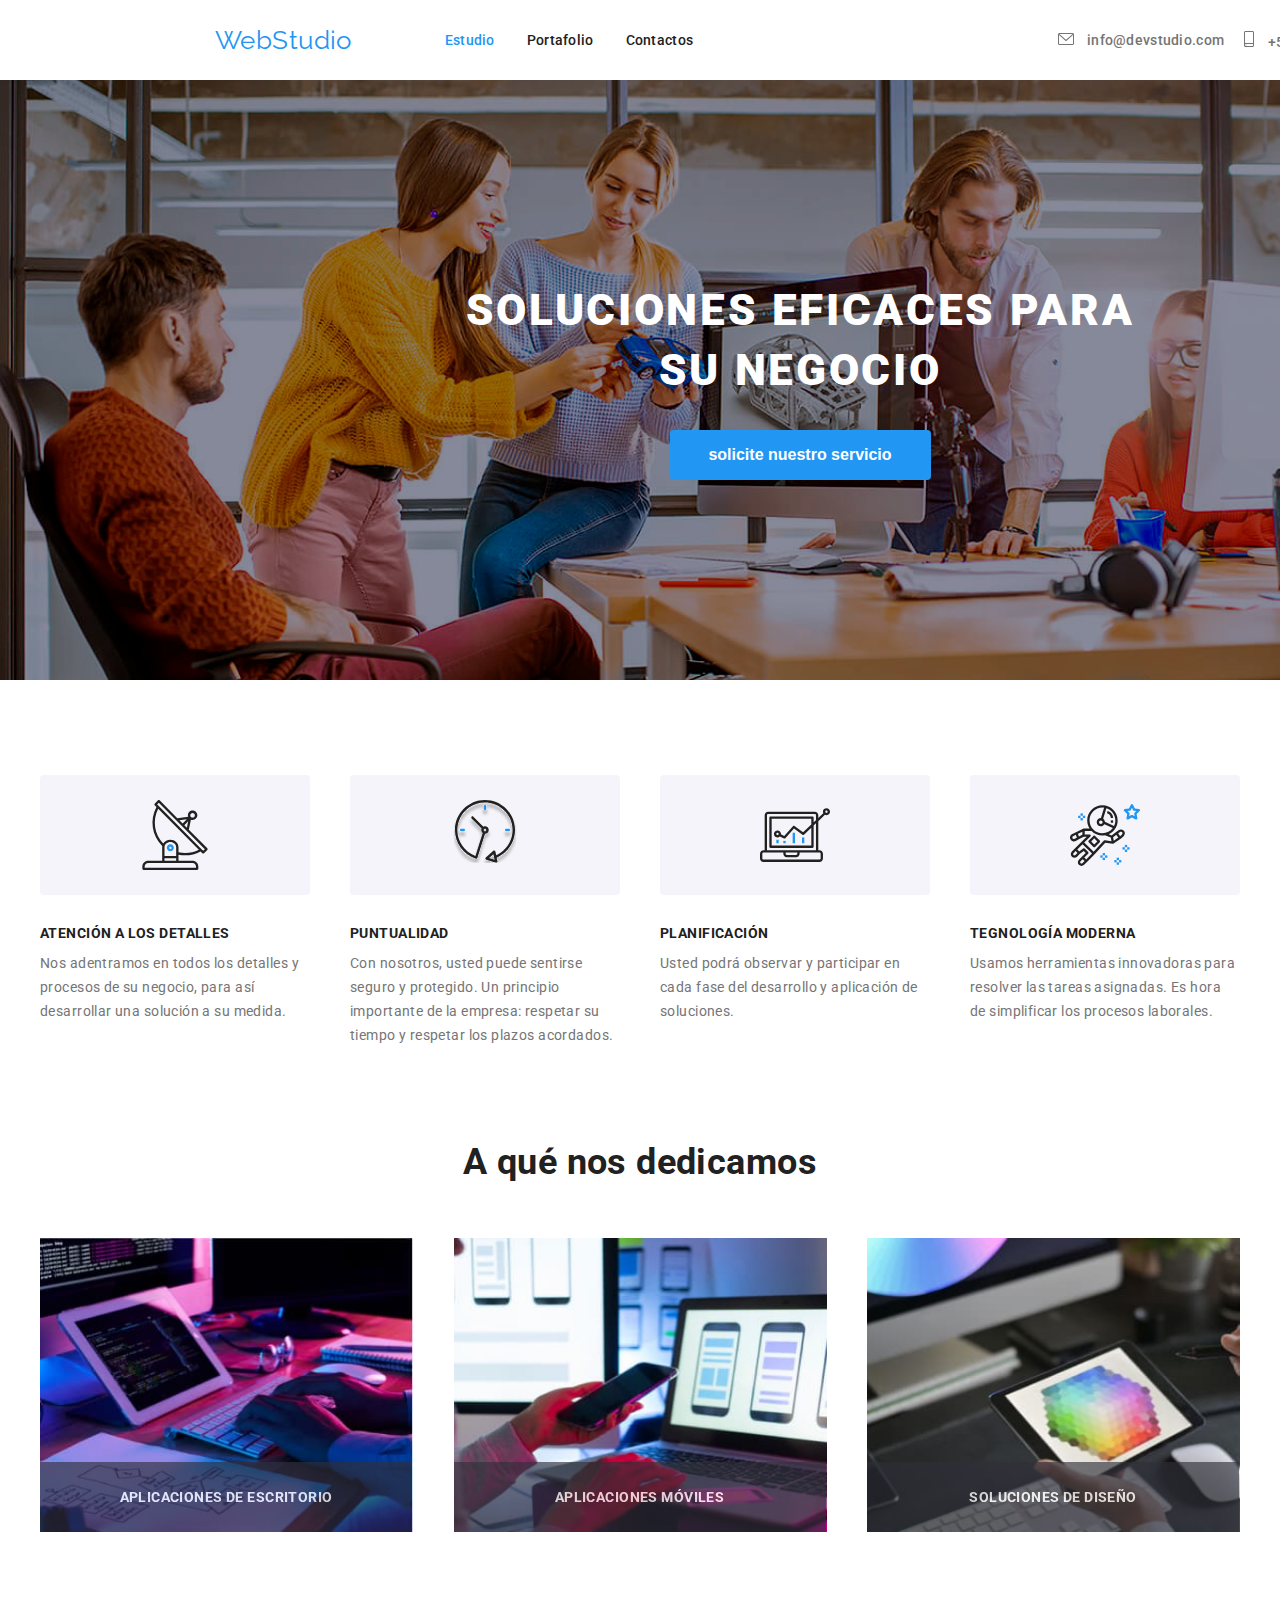
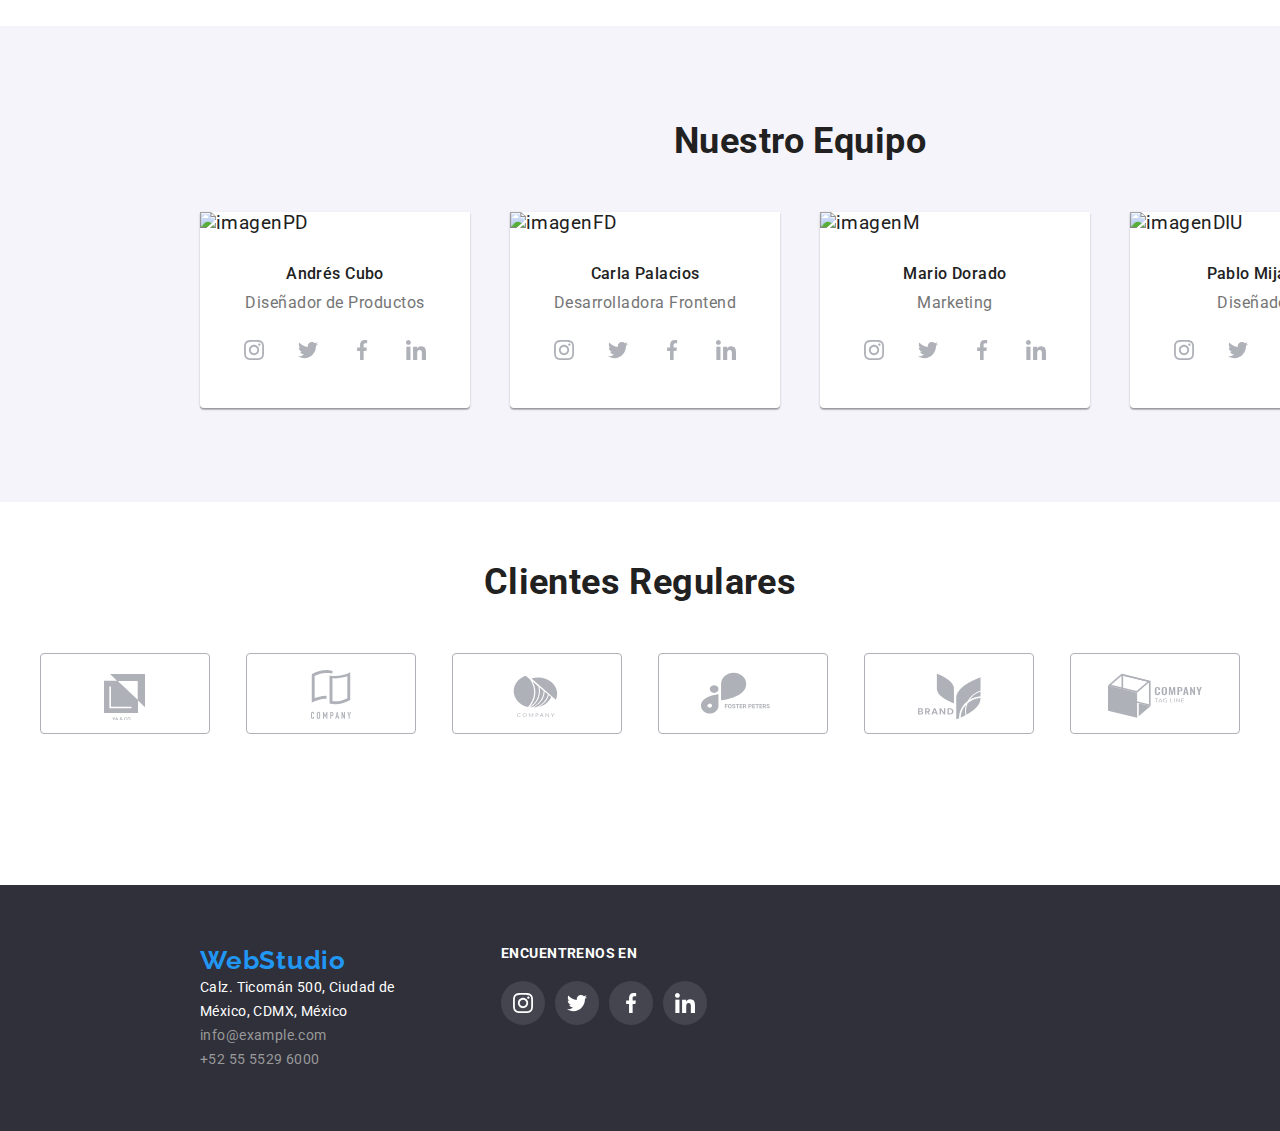
==== commit af617250: "update 4" ====
--- a/index.html
+++ b/index.html
@@ -168,9 +168,9 @@
         <div class="container">
           <h2 class="MainMidT">A qué nos dedicamos</h2>
           <ul class="img-dedication">
-            <li><img src="./images/imagen5.jpg" alt="imagen" width="373" height="294px;" /><div class="text-down"><span>APLICACIONES DE ESCRITORIO</span></div></li>
-            <li><img src="./images/imagen6.jpg" alt="imagen" width="373" height="294px;" /><div class="text-down"><span>APLICACIONES MÓVILES</div></li>
-            <li><img src="./images/imagen7.jpg" alt="imagen" width="373" height="294px;" /><div class="text-down"><span>SOLUCIONES DE DISEÑO</span></div></li>
+            <li><img src="./images/imagen5.jpg" alt="imagen" width="373" height="294;" /><div class="text-down"><span class="text-span">APLICACIONES DE ESCRITORIO</span></div></li>
+            <li><img src="./images/imagen6.jpg" alt="imagen" width="373" height="294;" /><div class="text-down"><span class="text-span">APLICACIONES MÓVILES</div></li>
+            <li><img src="./images/imagen7.jpg" alt="imagen" width="373" height="294;" /><div class="text-down"><span class="text-span">SOLUCIONES DE DISEÑO</span></div></li>
           </ul>
         </div>
       </section>
--- a/css/styles.css
+++ b/css/styles.css
@@ -250,6 +250,30 @@
   padding-top: 55px;
 }
 
+.text-down {
+  display: flex;
+  justify-content: center;
+  align-items: center;
+  width: 372px;
+  height: 70px;
+  flex-shrink: 0;
+  background: rgba(47, 48, 58, 0.80);
+  opacity: .8;
+  margin-top: -73px;
+}
+
+.text-span{
+  color: #FFF;
+  text-align: center;
+  font-family: Roboto;
+  font-size: 14px;
+  font-style: normal;
+  font-weight: 700;
+  line-height: normal;
+  letter-spacing: 0.42px;
+  text-transform: uppercase;
+}
+
 .MainBot {
   display: flex;
   align-items: center;
